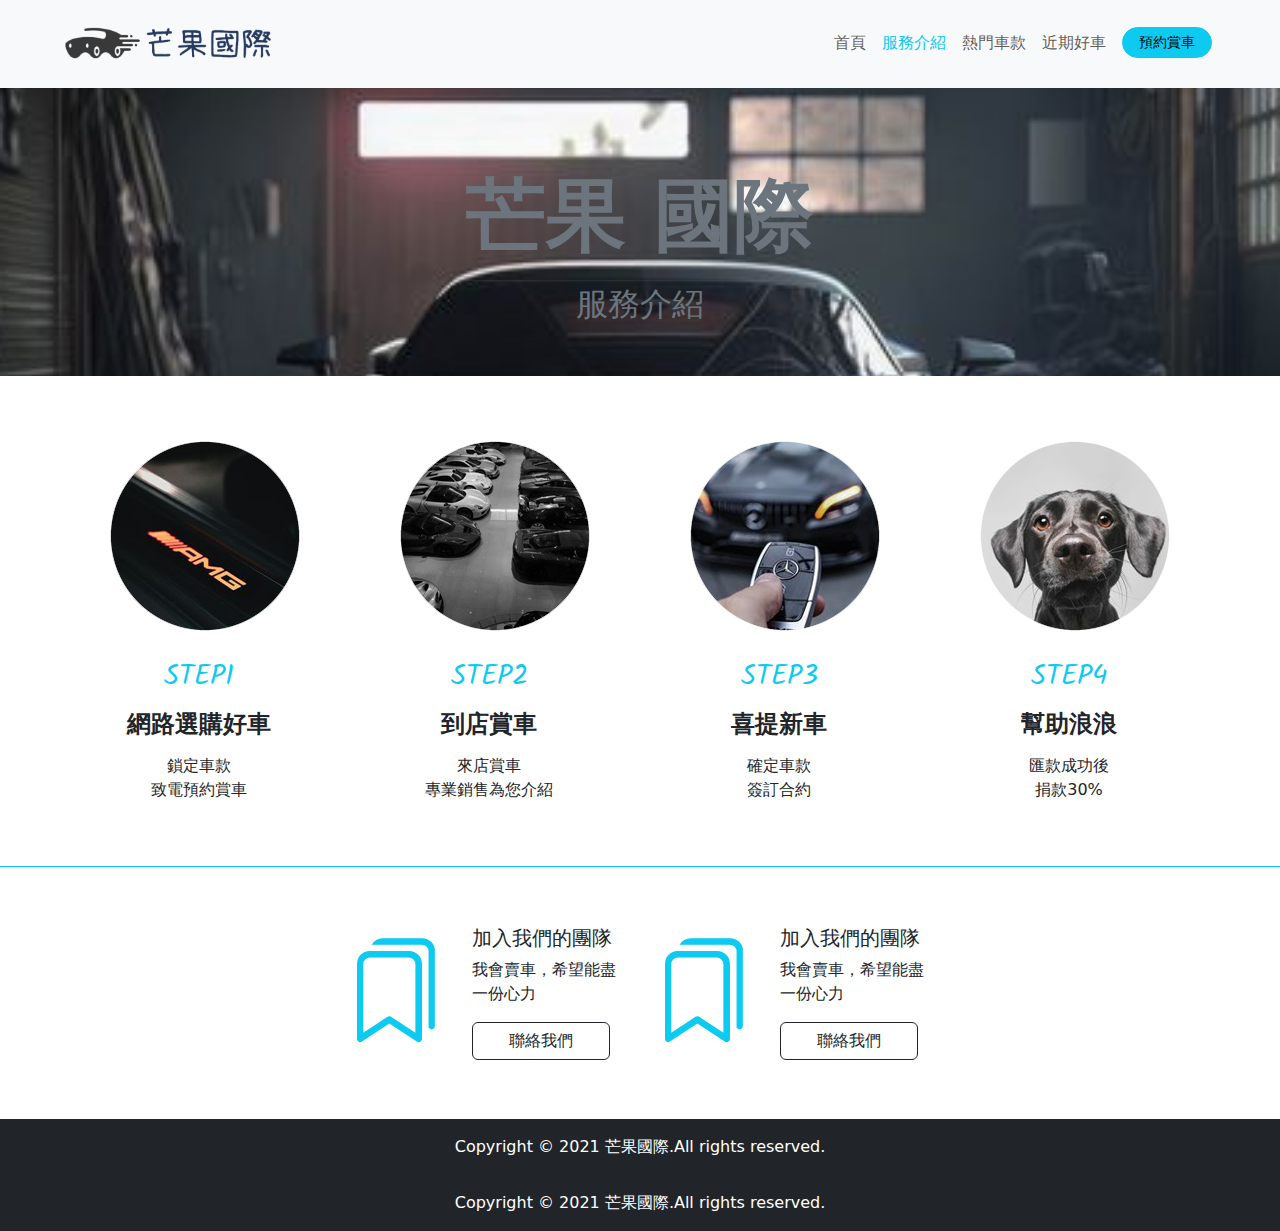
==== page2.html @ c8f343ec "git init" ====
<!DOCTYPE html>
<html lang="en">
<head>
    <meta charset="UTF-8">
    <meta name="viewport" content="width=device-width, initial-scale=1.0">
    <title>Document</title>
    <link rel="stylesheet" href="./stylesheet/all.css">
    <link rel="stylesheet" href="https://cdn.jsdelivr.net/npm/bootstrap-icons@1.10.5/font/bootstrap-icons.css">
    <link rel="preconnect" href="https://fonts.googleapis.com">
    <link rel="preconnect" href="https://fonts.gstatic.com" crossorigin>
    <link href="https://fonts.googleapis.com/css2?family=Noto+Sans:wght@400;700&display=swap" rel="stylesheet">
    <link rel="preconnect" href="https://fonts.googleapis.com">
    <link rel="preconnect" href="https://fonts.gstatic.com" crossorigin>
    <link href="https://fonts.googleapis.com/css2?family=Kalam:wght@700&display=swap" rel="stylesheet">
    <style>
        .bg-attachment-fixed{

            background-attachment: fixed;
        }
        /* 老師這個我有放進helpers/utilities裡但是沒辦法執行所以我先放這裡再請老師幫我檢查看看 */
        
    </style>
</head>
<body>
    <section class="sticky-top">
        <nav class="navbar navbar-expand-lg navbar-light bg-light p-0">
            <div class="container-fluid d-flex flex-nowrap px-lg-6 px-1">
                <a class="navbar-brand py-4" href="#">
                    <img src="./car-img/logo.png" alt="芒果國際" style="height: 40px;">
                </a>
                <div>
                    <button class="navbar-toggler" type="button" data-bs-toggle="collapse" data-bs-target="#navbarSupportedContent" aria-controls="navbarSupportedContent" aria-expanded="false" aria-label="Toggle navigation">
                        <span class="navbar-toggler-icon"></span>
                    </button>
                    <div class="collapse navbar-collapse" id="navbarSupportedContent">
                        <ul class="navbar-nav me-auto mb-2 mb-lg-0">
                            <li class="nav-item">
                                <a class="nav-link" aria-current="page" href="/">首頁</a>
                            </li>
                            <li class="nav-item">
                                <a class="nav-link text-info" href="/">服務介紹</a>
                            </li>
                            <li class="nav-item">
                                <a class="nav-link" href="/">熱門車款</a>
                            </li>
                            <li class="nav-item">
                                <a class="nav-link" href="/">近期好車</a>
                            </li>
                            <li class="nav-item">
                                <a class="nav-link pt-1" href="/">
                                    <button class="btn btn-info rounded-pill btn-sm px-3">預約賞車</button>
                                </a>
                            </li>
                        </ul>
                    </div>
                </div>
            </div>
        </nav>
    </section>
    <!-- <header class="position-relative">
        <div class="bg-img-size-2 text-white bg-attachment-fixed position-absolute" style="top: 0px; right: 0; bottom: 0; left: 0; background-image: url(./car-img/pag2/pg2Car.jpg); height: 288px;"></div>
        <div class="position-absolute top-50 start-50 translate-middle text-center"> 
            <p class="display-1 fw-bold">大 帥哥</p>
            <hr class="mb-1 mx-n3">
            <p class="h2">hex Big</p>
            <p class="h2">man</p>
        </div>
    </header> -->
    <header class="min-vh-2-40 position-relative">
        <div class="position-absolute bg-attachment-fixed bg-img-size-2 mb-2" style="top: 0; right: 0; bottom: 0; left: 0; background-image: url(./car-img/pag2/pg2Car.jpg); height: 288px;"></div>
        <div class="position-absolute top-50 start-50 translate-middle text-center text-secondary"> 
            <p class="display-1 fw-bold">芒果 國際</p>
            <hr class="mb-1 mx-n3">
            <p class="h2">服務介紹</p>
        </div>
    </header>
    <section>
        <div class="mt-4 mb-5">
            <div class="row px-6 m-0 row-cols-lg-4 row-cols-1">
                <div class="col">
                    <div class="row row-cols-lg-1 row-cols-2">
                        <div class="col-3 d-flex justify-content-center">
                            <img class="pb-4" src="./car-img/pag2/buy-car1.png" alt="網路選購好車">
                        </div>
                        <div class="col d-flex flex-column justify-content-center ps-lg-0 ps-5">
                            <h3 class="kalma  text-info pb-2 text-lg-center text-start">STEP1</h3>
                            <h4 class="fw-bold pb-2 text-lg-center text-start">網路選購好車</h4>
                            <p class="text-lg-center text-start">鎖定車款<br>致電預約賞車</p>
                        </div>
                    </div>
                </div>
                <div class="col">
                    <div class="row row-cols-lg-1 row-cols-2">
                        <div class="col-3 d-flex justify-content-center">
                            <img class="pb-4" src="./car-img/pag2/buy-car2.png" alt="到店賞車">
                        </div>
                        <div class="col d-flex flex-column justify-content-center ps-lg-0 ps-5">
                            <h3 class="kalma  text-info pb-2 text-lg-center text-start">STEP2</h3>
                            <h4 class="fw-bold pb-2 text-lg-center text-start">到店賞車</h4>
                            <p class="text-lg-center text-start">來店賞車<br>專業銷售為您介紹</p>
                        </div>
                    </div>
                </div>
                <div class="col">
                    <div class="row row-cols-lg-1 row-cols-2">
                        <div class="col-3 d-flex justify-content-center">
                            <img class="pb-4" src="./car-img/pag2/buy-car3.png" alt="喜提新車">
                        </div>
                        <div class="col d-flex flex-column justify-content-center ps-lg-0 ps-5">
                            <h3 class="kalma  text-info pb-2 text-lg-center text-start">STEP3</h3>
                            <h4 class="fw-bold pb-2 text-lg-center text-start">喜提新車</h4>
                            <p class="text-lg-center text-start">確定車款<br>簽訂合約</p>
                        </div>
                    </div>
                </div>
                <div class="col">
                    <div class="row row-cols-lg-1 row-cols-2">
                        <div class="col-3 d-flex justify-content-center">
                            <img class="pb-4" src="./car-img/pag2/buy-car4.png" alt="幫助浪浪">
                        </div>
                        <div class="col d-flex flex-column justify-content-center ps-lg-0 ps-5">
                            <h3 class="kalma  text-info pb-2 text-lg-center text-start">STEP4</h3>
                            <h4 class="fw-bold pb-2 text-lg-center text-start">幫助浪浪</h4>
                            <p class="text-lg-center text-start">匯款成功後<br>捐款30%</p>
                        </div>
                    </div>
                </div>
            </div>
        </div>
    </section>
    <section class="border-top border-info">
        <div class="row d-flex justify-content-center pt-5 m-0 row-cols-lg-2 row-cols-1">
            <div class="col-8">
                <div class="row m-0">
                    <div class="col d-flex justify-content-center mb-5">
                        <i class="bi bi-bookmarks fs-s-104 text-info"></i>
                        <div class="ps-4 d-flex flex-column justify-content-center">
                            <h5>加入我們的團隊</h5>
                            <P>我會賣車，希望能盡一份心力</P>
                            <a href="/">
                                <button class="btn btn-outline-dark"><p class="m-0 px-4">聯絡我們</p></button>
                            </a>
                        </div>
                    </div>
                    <div class="col d-flex justify-content-center mb-5">
                        <i class="bi bi-bookmarks fs-s-104 text-info"></i>
                        <div class="ps-4 d-flex flex-column justify-content-center">
                            <h5>加入我們的團隊</h5>
                            <P>我會賣車，希望能盡一份心力</P>
                            <a href="/">
                                <button class="btn btn-outline-dark"><p class="m-0 px-4">聯絡我們</p></button>
                            </a>
                        </div>
                    </div>
                </div>
            </div>
        </div>
    </section>
    <footer class="bg-dark text-white text-center py-3">
        Copyright © 2021 芒果國際.All rights reserved.
    </footer>
    <footer class="bg-dark text-white text-center py-3">
        Copyright © 2021 芒果國際.All rights reserved.
    </footer>
    <script src="https://cdn.jsdelivr.net/npm/bootstrap@5.0.0/dist/js/bootstrap.bundle.min.js" integrity="sha384-p34f1UUtsS3wqzfto5wAAmdvj+osOnFyQFpp4Ua3gs/ZVWx6oOypYoCJhGGScy+8" crossorigin="anonymous"></script>
</body>
</html>
---- stylesheet/all.css ----
@charset "UTF-8";
.bg-img-size {
  background-position: center center;
  background-size: cover;
}

.bg-img-size-2 {
  background-position: center bottom;
  background-size: cover;
}

.bg-img-size-3 {
  width: 200px;
}

.garage-size {
  height: 100%;
  width: 100%;
  -o-object-fit: cover;
     object-fit: cover;
}

.car-model {
  position: center center;
  -o-object-fit: cover;
     object-fit: cover;
  height: 166px;
  width: 100%;
}
@media (min-width: 992px) {
  .car-model {
    height: 312px;
  }
}

.car-model2 {
  position: center center;
  -o-object-fit: cover;
     object-fit: cover;
  height: 166px;
  width: 100%;
}
@media (min-width: 992px) {
  .car-model2 {
    height: 539px;
  }
}

.pic-car-img img {
  position: center center;
  -o-object-fit: cover;
     object-fit: cover;
  height: 424px;
  width: 100%;
  transition: opacity 0.8s ease;
  opacity: 1;
}
.pic-car-img:hover img {
  opacity: 0;
}
.pic-car-img:hover::after {
  content: "";
  position: absolute;
  top: 0;
  left: 0;
  height: 424px;
  width: 100%;
  -o-object-fit: cover;
     object-fit: cover;
  background-repeat: no-repeat;
  background-position: center center;
  background-size: cover;
  background-image: url("/car-img/gt43.jpg");
  border-radius: 16px 16px 0 0;
  opacity: 0;
  transition: opacity 0.3s ease;
}
.pic-car-img:hover::after {
  opacity: 1;
}

.img-opacity img {
  position: center center;
  -o-object-fit: cover;
     object-fit: cover;
  height: 424px;
  width: 100%;
  transition: opacity 0.3s ease;
  opacity: 1;
  position: absolute;
}
.img-opacity:hover img {
  opacity: 0;
}
.img-opacity:hover button {
  color: #0dcaf0;
}

.car-bg-img {
  background-position: center center;
  background-size: cover;
  height: 424px;
  width: 100%;
  border-radius: 16px 16px 0 0;
}

.show-card-detail .c1 {
  transition: opacity 0.3s ease;
  opacity: 0;
}
.show-card-detail .c1:hover {
  opacity: 1;
}

.hover-shadow-lg {
  box-shadow: 0 4px 6px rgba(0, 0, 0, 0.1), 0 0.1px 1px rgba(0, 0, 0, 0.1);
}
.hover-shadow-lg:hover {
  box-shadow: 0 4px 6px rgba(0, 0, 0, 0.1), 0 20px 20px rgba(0, 0, 0, 0.1);
}

@media (min-width: 1440px) {
  .title {
    font-size: 1.25rem;
  }
}
.ds-hover-father .ds-hover {
  margin-left: 0;
  transition: margin-left 0.25s ease;
}
.ds-hover-father:hover .ds-hover {
  color: #0dcaf0;
}
@media (min-width: 992px) {
  .ds-hover-father:hover .ds-hover {
    margin-left: 16px;
  }
}

.ds-dash-father .ds-dash {
  opacity: 0;
  transition: opacity 0.8s ease;
}
@media (min-width: 992px) {
  .ds-dash-father:hover .ds-dash {
    opacity: 1;
  }
}

.deco-line {
  position: relative;
}
.deco-line::after {
  content: "";
  position: absolute;
  top: 0;
  left: 50%;
  transform: translateX(-50%);
  bottom: 0;
  right: 0;
  height: 3px;
  width: 95%;
  background-color: #0dcaf0;
}

body {
  font-family: "Noto Sans", sans-serif;
}

.kalma {
  font-family: "Kalam", cursive;
}

.gradient {
  background-image: linear-gradient(180deg, rgba(255, 255, 255, 0.3), rgba(0, 0, 0, 0.8));
}

/*!
 * Bootstrap  v5.3.0 (https://getbootstrap.com/)
 * Copyright 2011-2023 The Bootstrap Authors
 * Licensed under MIT (https://github.com/twbs/bootstrap/blob/main/LICENSE)
 */
:root,
[data-bs-theme=light] {
  --bs-blue: #0d6efd;
  --bs-indigo: #6610f2;
  --bs-purple: #6f42c1;
  --bs-pink: #d63384;
  --bs-red: #dc3545;
  --bs-orange: #fd7e14;
  --bs-yellow: #ffc107;
  --bs-green: #198754;
  --bs-teal: #20c997;
  --bs-cyan: #0dcaf0;
  --bs-black: #000;
  --bs-white: #fff;
  --bs-gray: #6c757d;
  --bs-gray-dark: #343a40;
  --bs-gray-100: #f8f9fa;
  --bs-gray-200: #e9ecef;
  --bs-gray-300: #dee2e6;
  --bs-gray-400: #ced4da;
  --bs-gray-500: #adb5bd;
  --bs-gray-600: #6c757d;
  --bs-gray-700: #495057;
  --bs-gray-800: #343a40;
  --bs-gray-900: #212529;
  --bs-primary: #0d6efd;
  --bs-secondary: #6c757d;
  --bs-success: #198754;
  --bs-info: #0dcaf0;
  --bs-warning: #ffc107;
  --bs-danger: #dc3545;
  --bs-light: #f8f9fa;
  --bs-dark: #212529;
  --bs-primary-rgb: 13, 110, 253;
  --bs-secondary-rgb: 108, 117, 125;
  --bs-success-rgb: 25, 135, 84;
  --bs-info-rgb: 13, 202, 240;
  --bs-warning-rgb: 255, 193, 7;
  --bs-danger-rgb: 220, 53, 69;
  --bs-light-rgb: 248, 249, 250;
  --bs-dark-rgb: 33, 37, 41;
  --bs-primary-text-emphasis: #052c65;
  --bs-secondary-text-emphasis: #2b2f32;
  --bs-success-text-emphasis: #0a3622;
  --bs-info-text-emphasis: #055160;
  --bs-warning-text-emphasis: #664d03;
  --bs-danger-text-emphasis: #58151c;
  --bs-light-text-emphasis: #495057;
  --bs-dark-text-emphasis: #495057;
  --bs-primary-bg-subtle: #cfe2ff;
  --bs-secondary-bg-subtle: #e2e3e5;
  --bs-success-bg-subtle: #d1e7dd;
  --bs-info-bg-subtle: #cff4fc;
  --bs-warning-bg-subtle: #fff3cd;
  --bs-danger-bg-subtle: #f8d7da;
  --bs-light-bg-subtle: #fcfcfd;
  --bs-dark-bg-subtle: #ced4da;
  --bs-primary-border-subtle: #9ec5fe;
  --bs-secondary-border-subtle: #c4c8cb;
  --bs-success-border-subtle: #a3cfbb;
  --bs-info-border-subtle: #9eeaf9;
  --bs-warning-border-subtle: #ffe69c;
  --bs-danger-border-subtle: #f1aeb5;
  --bs-light-border-subtle: #e9ecef;
  --bs-dark-border-subtle: #adb5bd;
  --bs-white-rgb: 255, 255, 255;
  --bs-black-rgb: 0, 0, 0;
  --bs-font-sans-serif: system-ui, -apple-system, "Segoe UI", Roboto, "Helvetica Neue", "Noto Sans", "Liberation Sans", Arial, sans-serif, "Apple Color Emoji", "Segoe UI Emoji", "Segoe UI Symbol", "Noto Color Emoji";
  --bs-font-monospace: SFMono-Regular, Menlo, Monaco, Consolas, "Liberation Mono", "Courier New", monospace;
  --bs-gradient: linear-gradient(180deg, rgba(255, 255, 255, 0.15), rgba(255, 255, 255, 0));
  --bs-body-font-family: var(--bs-font-sans-serif);
  --bs-body-font-size: 1rem;
  --bs-body-font-weight: 400;
  --bs-body-line-height: 1.5;
  --bs-body-color: #212529;
  --bs-body-color-rgb: 33, 37, 41;
  --bs-body-bg: #fff;
  --bs-body-bg-rgb: 255, 255, 255;
  --bs-emphasis-color: #000;
  --bs-emphasis-color-rgb: 0, 0, 0;
  --bs-secondary-color: rgba(33, 37, 41, 0.75);
  --bs-secondary-color-rgb: 33, 37, 41;
  --bs-secondary-bg: #e9ecef;
  --bs-secondary-bg-rgb: 233, 236, 239;
  --bs-tertiary-color: rgba(33, 37, 41, 0.5);
  --bs-tertiary-color-rgb: 33, 37, 41;
  --bs-tertiary-bg: #f8f9fa;
  --bs-tertiary-bg-rgb: 248, 249, 250;
  --bs-heading-color: inherit;
  --bs-link-color: #0d6efd;
  --bs-link-color-rgb: 13, 110, 253;
  --bs-link-decoration: underline;
  --bs-link-hover-color: #0a58ca;
  --bs-link-hover-color-rgb: 10, 88, 202;
  --bs-code-color: #d63384;
  --bs-highlight-bg: #fff3cd;
  --bs-border-width: 1px;
  --bs-border-style: solid;
  --bs-border-color: #dee2e6;
  --bs-border-color-translucent: rgba(0, 0, 0, 0.175);
  --bs-border-radius: 0.375rem;
  --bs-border-radius-sm: 0.25rem;
  --bs-border-radius-lg: 0.5rem;
  --bs-border-radius-xl: 1rem;
  --bs-border-radius-xxl: 2rem;
  --bs-border-radius-2xl: var(--bs-border-radius-xxl);
  --bs-border-radius-pill: 50rem;
  --bs-box-shadow: 0 0.5rem 1rem rgba(0, 0, 0, 0.15);
  --bs-box-shadow-sm: 0 0.125rem 0.25rem rgba(0, 0, 0, 0.075);
  --bs-box-shadow-lg: 0 1rem 3rem rgba(0, 0, 0, 0.175);
  --bs-box-shadow-inset: inset 0 1px 2px rgba(0, 0, 0, 0.075);
  --bs-focus-ring-width: 0.25rem;
  --bs-focus-ring-opacity: 0.25;
  --bs-focus-ring-color: rgba(13, 110, 253, 0.25);
  --bs-form-valid-color: #198754;
  --bs-form-valid-border-color: #198754;
  --bs-form-invalid-color: #dc3545;
  --bs-form-invalid-border-color: #dc3545;
}

[data-bs-theme=dark] {
  color-scheme: dark;
  --bs-body-color: #adb5bd;
  --bs-body-color-rgb: 173, 181, 189;
  --bs-body-bg: #212529;
  --bs-body-bg-rgb: 33, 37, 41;
  --bs-emphasis-color: #fff;
  --bs-emphasis-color-rgb: 255, 255, 255;
  --bs-secondary-color: rgba(173, 181, 189, 0.75);
  --bs-secondary-color-rgb: 173, 181, 189;
  --bs-secondary-bg: #343a40;
  --bs-secondary-bg-rgb: 52, 58, 64;
  --bs-tertiary-color: rgba(173, 181, 189, 0.5);
  --bs-tertiary-color-rgb: 173, 181, 189;
  --bs-tertiary-bg: #2b3035;
  --bs-tertiary-bg-rgb: 43, 48, 53;
  --bs-primary-text-emphasis: #6ea8fe;
  --bs-secondary-text-emphasis: #a7acb1;
  --bs-success-text-emphasis: #75b798;
  --bs-info-text-emphasis: #6edff6;
  --bs-warning-text-emphasis: #ffda6a;
  --bs-danger-text-emphasis: #ea868f;
  --bs-light-text-emphasis: #f8f9fa;
  --bs-dark-text-emphasis: #dee2e6;
  --bs-primary-bg-subtle: #031633;
  --bs-secondary-bg-subtle: #161719;
  --bs-success-bg-subtle: #051b11;
  --bs-info-bg-subtle: #032830;
  --bs-warning-bg-subtle: #332701;
  --bs-danger-bg-subtle: #2c0b0e;
  --bs-light-bg-subtle: #343a40;
  --bs-dark-bg-subtle: #1a1d20;
  --bs-primary-border-subtle: #084298;
  --bs-secondary-border-subtle: #41464b;
  --bs-success-border-subtle: #0f5132;
  --bs-info-border-subtle: #087990;
  --bs-warning-border-subtle: #997404;
  --bs-danger-border-subtle: #842029;
  --bs-light-border-subtle: #495057;
  --bs-dark-border-subtle: #343a40;
  --bs-heading-color: inherit;
  --bs-link-color: #6ea8fe;
  --bs-link-hover-color: #8bb9fe;
  --bs-link-color-rgb: 110, 168, 254;
  --bs-link-hover-color-rgb: 139, 185, 254;
  --bs-code-color: #e685b5;
  --bs-border-color: #495057;
  --bs-border-color-translucent: rgba(255, 255, 255, 0.15);
  --bs-form-valid-color: #75b798;
  --bs-form-valid-border-color: #75b798;
  --bs-form-invalid-color: #ea868f;
  --bs-form-invalid-border-color: #ea868f;
}

*,
*::before,
*::after {
  box-sizing: border-box;
}

@media (prefers-reduced-motion: no-preference) {
  :root {
    scroll-behavior: smooth;
  }
}

body {
  margin: 0;
  font-family: var(--bs-body-font-family);
  font-size: var(--bs-body-font-size);
  font-weight: var(--bs-body-font-weight);
  line-height: var(--bs-body-line-height);
  color: var(--bs-body-color);
  text-align: var(--bs-body-text-align);
  background-color: var(--bs-body-bg);
  -webkit-text-size-adjust: 100%;
  -webkit-tap-highlight-color: rgba(0, 0, 0, 0);
}

hr {
  margin: 1rem 0;
  color: inherit;
  border: 0;
  border-top: var(--bs-border-width) solid;
  opacity: 0.25;
}

h6, .h6, h5, .h5, h4, .h4, h3, .h3, h2, .h2, h1, .h1 {
  margin-top: 0;
  margin-bottom: 0.5rem;
  font-weight: 500;
  line-height: 1.2;
  color: var(--bs-heading-color);
}

h1, .h1 {
  font-size: calc(1.375rem + 1.5vw);
}
@media (min-width: 1200px) {
  h1, .h1 {
    font-size: 2.5rem;
  }
}

h2, .h2 {
  font-size: calc(1.325rem + 0.9vw);
}
@media (min-width: 1200px) {
  h2, .h2 {
    font-size: 2rem;
  }
}

h3, .h3 {
  font-size: calc(1.3rem + 0.6vw);
}
@media (min-width: 1200px) {
  h3, .h3 {
    font-size: 1.75rem;
  }
}

h4, .h4 {
  font-size: calc(1.275rem + 0.3vw);
}
@media (min-width: 1200px) {
  h4, .h4 {
    font-size: 1.5rem;
  }
}

h5, .h5 {
  font-size: 1.25rem;
}

h6, .h6 {
  font-size: 1rem;
}

p {
  margin-top: 0;
  margin-bottom: 1rem;
}

abbr[title] {
  -webkit-text-decoration: underline dotted;
          text-decoration: underline dotted;
  cursor: help;
  -webkit-text-decoration-skip-ink: none;
          text-decoration-skip-ink: none;
}

address {
  margin-bottom: 1rem;
  font-style: normal;
  line-height: inherit;
}

ol,
ul {
  padding-left: 2rem;
}

ol,
ul,
dl {
  margin-top: 0;
  margin-bottom: 1rem;
}

ol ol,
ul ul,
ol ul,
ul ol {
  margin-bottom: 0;
}

dt {
  font-weight: 700;
}

dd {
  margin-bottom: 0.5rem;
  margin-left: 0;
}

blockquote {
  margin: 0 0 1rem;
}

b,
strong {
  font-weight: bolder;
}

small, .small {
  font-size: 0.875em;
}

mark, .mark {
  padding: 0.1875em;
  background-color: var(--bs-highlight-bg);
}

sub,
sup {
  position: relative;
  font-size: 0.75em;
  line-height: 0;
  vertical-align: baseline;
}

sub {
  bottom: -0.25em;
}

sup {
  top: -0.5em;
}

a {
  color: rgba(var(--bs-link-color-rgb), var(--bs-link-opacity, 1));
  text-decoration: underline;
}
a:hover {
  --bs-link-color-rgb: var(--bs-link-hover-color-rgb);
}

a:not([href]):not([class]), a:not([href]):not([class]):hover {
  color: inherit;
  text-decoration: none;
}

pre,
code,
kbd,
samp {
  font-family: var(--bs-font-monospace);
  font-size: 1em;
}

pre {
  display: block;
  margin-top: 0;
  margin-bottom: 1rem;
  overflow: auto;
  font-size: 0.875em;
}
pre code {
  font-size: inherit;
  color: inherit;
  word-break: normal;
}

code {
  font-size: 0.875em;
  color: var(--bs-code-color);
  word-wrap: break-word;
}
a > code {
  color: inherit;
}

kbd {
  padding: 0.1875rem 0.375rem;
  font-size: 0.875em;
  color: var(--bs-body-bg);
  background-color: var(--bs-body-color);
  border-radius: 0.25rem;
}
kbd kbd {
  padding: 0;
  font-size: 1em;
}

figure {
  margin: 0 0 1rem;
}

img,
svg {
  vertical-align: middle;
}

table {
  caption-side: bottom;
  border-collapse: collapse;
}

caption {
  padding-top: 0.5rem;
  padding-bottom: 0.5rem;
  color: var(--bs-secondary-color);
  text-align: left;
}

th {
  text-align: inherit;
  text-align: -webkit-match-parent;
}

thead,
tbody,
tfoot,
tr,
td,
th {
  border-color: inherit;
  border-style: solid;
  border-width: 0;
}

label {
  display: inline-block;
}

button {
  border-radius: 0;
}

button:focus:not(:focus-visible) {
  outline: 0;
}

input,
button,
select,
optgroup,
textarea {
  margin: 0;
  font-family: inherit;
  font-size: inherit;
  line-height: inherit;
}

button,
select {
  text-transform: none;
}

[role=button] {
  cursor: pointer;
}

select {
  word-wrap: normal;
}
select:disabled {
  opacity: 1;
}

[list]:not([type=date]):not([type=datetime-local]):not([type=month]):not([type=week]):not([type=time])::-webkit-calendar-picker-indicator {
  display: none !important;
}

button,
[type=button],
[type=reset],
[type=submit] {
  -webkit-appearance: button;
}
button:not(:disabled),
[type=button]:not(:disabled),
[type=reset]:not(:disabled),
[type=submit]:not(:disabled) {
  cursor: pointer;
}

::-moz-focus-inner {
  padding: 0;
  border-style: none;
}

textarea {
  resize: vertical;
}

fieldset {
  min-width: 0;
  padding: 0;
  margin: 0;
  border: 0;
}

legend {
  float: left;
  width: 100%;
  padding: 0;
  margin-bottom: 0.5rem;
  font-size: calc(1.275rem + 0.3vw);
  line-height: inherit;
}
@media (min-width: 1200px) {
  legend {
    font-size: 1.5rem;
  }
}
legend + * {
  clear: left;
}

::-webkit-datetime-edit-fields-wrapper,
::-webkit-datetime-edit-text,
::-webkit-datetime-edit-minute,
::-webkit-datetime-edit-hour-field,
::-webkit-datetime-edit-day-field,
::-webkit-datetime-edit-month-field,
::-webkit-datetime-edit-year-field {
  padding: 0;
}

::-webkit-inner-spin-button {
  height: auto;
}

[type=search] {
  outline-offset: -2px;
  -webkit-appearance: textfield;
}

/* rtl:raw:
[type="tel"],
[type="url"],
[type="email"],
[type="number"] {
  direction: ltr;
}
*/
::-webkit-search-decoration {
  -webkit-appearance: none;
}

::-webkit-color-swatch-wrapper {
  padding: 0;
}

::file-selector-button {
  font: inherit;
  -webkit-appearance: button;
}

output {
  display: inline-block;
}

iframe {
  border: 0;
}

summary {
  display: list-item;
  cursor: pointer;
}

progress {
  vertical-align: baseline;
}

[hidden] {
  display: none !important;
}

.lead {
  font-size: 1.25rem;
  font-weight: 300;
}

.display-1 {
  font-size: calc(1.625rem + 4.5vw);
  font-weight: 300;
  line-height: 1.2;
}
@media (min-width: 1200px) {
  .display-1 {
    font-size: 5rem;
  }
}

.display-2 {
  font-size: calc(1.575rem + 3.9vw);
  font-weight: 300;
  line-height: 1.2;
}
@media (min-width: 1200px) {
  .display-2 {
    font-size: 4.5rem;
  }
}

.display-3 {
  font-size: calc(1.525rem + 3.3vw);
  font-weight: 300;
  line-height: 1.2;
}
@media (min-width: 1200px) {
  .display-3 {
    font-size: 4rem;
  }
}

.display-4 {
  font-size: calc(1.475rem + 2.7vw);
  font-weight: 300;
  line-height: 1.2;
}
@media (min-width: 1200px) {
  .display-4 {
    font-size: 3.5rem;
  }
}

.display-5 {
  font-size: calc(1.425rem + 2.1vw);
  font-weight: 300;
  line-height: 1.2;
}
@media (min-width: 1200px) {
  .display-5 {
    font-size: 3rem;
  }
}

.display-6 {
  font-size: calc(1.375rem + 1.5vw);
  font-weight: 300;
  line-height: 1.2;
}
@media (min-width: 1200px) {
  .display-6 {
    font-size: 2.5rem;
  }
}

.list-unstyled {
  padding-left: 0;
  list-style: none;
}

.list-inline {
  padding-left: 0;
  list-style: none;
}

.list-inline-item {
  display: inline-block;
}
.list-inline-item:not(:last-child) {
  margin-right: 0.5rem;
}

.initialism {
  font-size: 0.875em;
  text-transform: uppercase;
}

.blockquote {
  margin-bottom: 1rem;
  font-size: 1.25rem;
}
.blockquote > :last-child {
  margin-bottom: 0;
}

.blockquote-footer {
  margin-top: -1rem;
  margin-bottom: 1rem;
  font-size: 0.875em;
  color: #6c757d;
}
.blockquote-footer::before {
  content: "— ";
}

.img-fluid {
  max-width: 100%;
  height: auto;
}

.img-thumbnail {
  padding: 0.25rem;
  background-color: var(--bs-body-bg);
  border: var(--bs-border-width) solid var(--bs-border-color);
  border-radius: var(--bs-border-radius);
  max-width: 100%;
  height: auto;
}

.figure {
  display: inline-block;
}

.figure-img {
  margin-bottom: 0.5rem;
  line-height: 1;
}

.figure-caption {
  font-size: 0.875em;
  color: var(--bs-secondary-color);
}

.container,
.container-fluid,
.container-xxl,
.container-xl,
.container-lg,
.container-md,
.container-sm {
  --bs-gutter-x: 1.5rem;
  --bs-gutter-y: 0;
  width: 100%;
  padding-right: calc(var(--bs-gutter-x) * 0.5);
  padding-left: calc(var(--bs-gutter-x) * 0.5);
  margin-right: auto;
  margin-left: auto;
}

@media (min-width: 576px) {
  .container-sm, .container {
    max-width: 540px;
  }
}
@media (min-width: 768px) {
  .container-md, .container-sm, .container {
    max-width: 720px;
  }
}
@media (min-width: 992px) {
  .container-lg, .container-md, .container-sm, .container {
    max-width: 960px;
  }
}
@media (min-width: 1200px) {
  .container-xl, .container-lg, .container-md, .container-sm, .container {
    max-width: 1140px;
  }
}
@media (min-width: 1400px) {
  .container-xxl, .container-xl, .container-lg, .container-md, .container-sm, .container {
    max-width: 1320px;
  }
}
:root {
  --bs-breakpoint-xs: 0;
  --bs-breakpoint-sm: 576px;
  --bs-breakpoint-md: 768px;
  --bs-breakpoint-lg: 992px;
  --bs-breakpoint-xl: 1200px;
  --bs-breakpoint-xxl: 1400px;
}

.row {
  --bs-gutter-x: 1.5rem;
  --bs-gutter-y: 0;
  display: flex;
  flex-wrap: wrap;
  margin-top: calc(-1 * var(--bs-gutter-y));
  margin-right: calc(-0.5 * var(--bs-gutter-x));
  margin-left: calc(-0.5 * var(--bs-gutter-x));
}
.row > * {
  flex-shrink: 0;
  width: 100%;
  max-width: 100%;
  padding-right: calc(var(--bs-gutter-x) * 0.5);
  padding-left: calc(var(--bs-gutter-x) * 0.5);
  margin-top: var(--bs-gutter-y);
}

.col {
  flex: 1 0 0%;
}

.row-cols-auto > * {
  flex: 0 0 auto;
  width: auto;
}

.row-cols-1 > * {
  flex: 0 0 auto;
  width: 100%;
}

.row-cols-2 > * {
  flex: 0 0 auto;
  width: 50%;
}

.row-cols-3 > * {
  flex: 0 0 auto;
  width: 33.3333333333%;
}

.row-cols-4 > * {
  flex: 0 0 auto;
  width: 25%;
}

.row-cols-5 > * {
  flex: 0 0 auto;
  width: 20%;
}

.row-cols-6 > * {
  flex: 0 0 auto;
  width: 16.6666666667%;
}

.col-auto {
  flex: 0 0 auto;
  width: auto;
}

.col-1 {
  flex: 0 0 auto;
  width: 8.33333333%;
}

.col-2 {
  flex: 0 0 auto;
  width: 16.66666667%;
}

.col-3 {
  flex: 0 0 auto;
  width: 25%;
}

.col-4 {
  flex: 0 0 auto;
  width: 33.33333333%;
}

.col-5 {
  flex: 0 0 auto;
  width: 41.66666667%;
}

.col-6 {
  flex: 0 0 auto;
  width: 50%;
}

.col-7 {
  flex: 0 0 auto;
  width: 58.33333333%;
}

.col-8 {
  flex: 0 0 auto;
  width: 66.66666667%;
}

.col-9 {
  flex: 0 0 auto;
  width: 75%;
}

.col-10 {
  flex: 0 0 auto;
  width: 83.33333333%;
}

.col-11 {
  flex: 0 0 auto;
  width: 91.66666667%;
}

.col-12 {
  flex: 0 0 auto;
  width: 100%;
}

.offset-1 {
  margin-left: 8.33333333%;
}

.offset-2 {
  margin-left: 16.66666667%;
}

.offset-3 {
  margin-left: 25%;
}

.offset-4 {
  margin-left: 33.33333333%;
}

.offset-5 {
  margin-left: 41.66666667%;
}

.offset-6 {
  margin-left: 50%;
}

.offset-7 {
  margin-left: 58.33333333%;
}

.offset-8 {
  margin-left: 66.66666667%;
}

.offset-9 {
  margin-left: 75%;
}

.offset-10 {
  margin-left: 83.33333333%;
}

.offset-11 {
  margin-left: 91.66666667%;
}

.g-0,
.gx-0 {
  --bs-gutter-x: 0;
}

.g-0,
.gy-0 {
  --bs-gutter-y: 0;
}

.g-1,
.gx-1 {
  --bs-gutter-x: 0.25rem;
}

.g-1,
.gy-1 {
  --bs-gutter-y: 0.25rem;
}

.g-2,
.gx-2 {
  --bs-gutter-x: 0.5rem;
}

.g-2,
.gy-2 {
  --bs-gutter-y: 0.5rem;
}

.g-3,
.gx-3 {
  --bs-gutter-x: 1rem;
}

.g-3,
.gy-3 {
  --bs-gutter-y: 1rem;
}

.g-4,
.gx-4 {
  --bs-gutter-x: 1.5rem;
}

.g-4,
.gy-4 {
  --bs-gutter-y: 1.5rem;
}

.g-5,
.gx-5 {
  --bs-gutter-x: 3rem;
}

.g-5,
.gy-5 {
  --bs-gutter-y: 3rem;
}

.g-6,
.gx-6 {
  --bs-gutter-x: 3.75rem;
}

.g-6,
.gy-6 {
  --bs-gutter-y: 3.75rem;
}

@media (min-width: 576px) {
  .col-sm {
    flex: 1 0 0%;
  }
  .row-cols-sm-auto > * {
    flex: 0 0 auto;
    width: auto;
  }
  .row-cols-sm-1 > * {
    flex: 0 0 auto;
    width: 100%;
  }
  .row-cols-sm-2 > * {
    flex: 0 0 auto;
    width: 50%;
  }
  .row-cols-sm-3 > * {
    flex: 0 0 auto;
    width: 33.3333333333%;
  }
  .row-cols-sm-4 > * {
    flex: 0 0 auto;
    width: 25%;
  }
  .row-cols-sm-5 > * {
    flex: 0 0 auto;
    width: 20%;
  }
  .row-cols-sm-6 > * {
    flex: 0 0 auto;
    width: 16.6666666667%;
  }
  .col-sm-auto {
    flex: 0 0 auto;
    width: auto;
  }
  .col-sm-1 {
    flex: 0 0 auto;
    width: 8.33333333%;
  }
  .col-sm-2 {
    flex: 0 0 auto;
    width: 16.66666667%;
  }
  .col-sm-3 {
    flex: 0 0 auto;
    width: 25%;
  }
  .col-sm-4 {
    flex: 0 0 auto;
    width: 33.33333333%;
  }
  .col-sm-5 {
    flex: 0 0 auto;
    width: 41.66666667%;
  }
  .col-sm-6 {
    flex: 0 0 auto;
    width: 50%;
  }
  .col-sm-7 {
    flex: 0 0 auto;
    width: 58.33333333%;
  }
  .col-sm-8 {
    flex: 0 0 auto;
    width: 66.66666667%;
  }
  .col-sm-9 {
    flex: 0 0 auto;
    width: 75%;
  }
  .col-sm-10 {
    flex: 0 0 auto;
    width: 83.33333333%;
  }
  .col-sm-11 {
    flex: 0 0 auto;
    width: 91.66666667%;
  }
  .col-sm-12 {
    flex: 0 0 auto;
    width: 100%;
  }
  .offset-sm-0 {
    margin-left: 0;
  }
  .offset-sm-1 {
    margin-left: 8.33333333%;
  }
  .offset-sm-2 {
    margin-left: 16.66666667%;
  }
  .offset-sm-3 {
    margin-left: 25%;
  }
  .offset-sm-4 {
    margin-left: 33.33333333%;
  }
  .offset-sm-5 {
    margin-left: 41.66666667%;
  }
  .offset-sm-6 {
    margin-left: 50%;
  }
  .offset-sm-7 {
    margin-left: 58.33333333%;
  }
  .offset-sm-8 {
    margin-left: 66.66666667%;
  }
  .offset-sm-9 {
    margin-left: 75%;
  }
  .offset-sm-10 {
    margin-left: 83.33333333%;
  }
  .offset-sm-11 {
    margin-left: 91.66666667%;
  }
  .g-sm-0,
  .gx-sm-0 {
    --bs-gutter-x: 0;
  }
  .g-sm-0,
  .gy-sm-0 {
    --bs-gutter-y: 0;
  }
  .g-sm-1,
  .gx-sm-1 {
    --bs-gutter-x: 0.25rem;
  }
  .g-sm-1,
  .gy-sm-1 {
    --bs-gutter-y: 0.25rem;
  }
  .g-sm-2,
  .gx-sm-2 {
    --bs-gutter-x: 0.5rem;
  }
  .g-sm-2,
  .gy-sm-2 {
    --bs-gutter-y: 0.5rem;
  }
  .g-sm-3,
  .gx-sm-3 {
    --bs-gutter-x: 1rem;
  }
  .g-sm-3,
  .gy-sm-3 {
    --bs-gutter-y: 1rem;
  }
  .g-sm-4,
  .gx-sm-4 {
    --bs-gutter-x: 1.5rem;
  }
  .g-sm-4,
  .gy-sm-4 {
    --bs-gutter-y: 1.5rem;
  }
  .g-sm-5,
  .gx-sm-5 {
    --bs-gutter-x: 3rem;
  }
  .g-sm-5,
  .gy-sm-5 {
    --bs-gutter-y: 3rem;
  }
  .g-sm-6,
  .gx-sm-6 {
    --bs-gutter-x: 3.75rem;
  }
  .g-sm-6,
  .gy-sm-6 {
    --bs-gutter-y: 3.75rem;
  }
}
@media (min-width: 768px) {
  .col-md {
    flex: 1 0 0%;
  }
  .row-cols-md-auto > * {
    flex: 0 0 auto;
    width: auto;
  }
  .row-cols-md-1 > * {
    flex: 0 0 auto;
    width: 100%;
  }
  .row-cols-md-2 > * {
    flex: 0 0 auto;
    width: 50%;
  }
  .row-cols-md-3 > * {
    flex: 0 0 auto;
    width: 33.3333333333%;
  }
  .row-cols-md-4 > * {
    flex: 0 0 auto;
    width: 25%;
  }
  .row-cols-md-5 > * {
    flex: 0 0 auto;
    width: 20%;
  }
  .row-cols-md-6 > * {
    flex: 0 0 auto;
    width: 16.6666666667%;
  }
  .col-md-auto {
    flex: 0 0 auto;
    width: auto;
  }
  .col-md-1 {
    flex: 0 0 auto;
    width: 8.33333333%;
  }
  .col-md-2 {
    flex: 0 0 auto;
    width: 16.66666667%;
  }
  .col-md-3 {
    flex: 0 0 auto;
    width: 25%;
  }
  .col-md-4 {
    flex: 0 0 auto;
    width: 33.33333333%;
  }
  .col-md-5 {
    flex: 0 0 auto;
    width: 41.66666667%;
  }
  .col-md-6 {
    flex: 0 0 auto;
    width: 50%;
  }
  .col-md-7 {
    flex: 0 0 auto;
    width: 58.33333333%;
  }
  .col-md-8 {
    flex: 0 0 auto;
    width: 66.66666667%;
  }
  .col-md-9 {
    flex: 0 0 auto;
    width: 75%;
  }
  .col-md-10 {
    flex: 0 0 auto;
    width: 83.33333333%;
  }
  .col-md-11 {
    flex: 0 0 auto;
    width: 91.66666667%;
  }
  .col-md-12 {
    flex: 0 0 auto;
    width: 100%;
  }
  .offset-md-0 {
    margin-left: 0;
  }
  .offset-md-1 {
    margin-left: 8.33333333%;
  }
  .offset-md-2 {
    margin-left: 16.66666667%;
  }
  .offset-md-3 {
    margin-left: 25%;
  }
  .offset-md-4 {
    margin-left: 33.33333333%;
  }
  .offset-md-5 {
    margin-left: 41.66666667%;
  }
  .offset-md-6 {
    margin-left: 50%;
  }
  .offset-md-7 {
    margin-left: 58.33333333%;
  }
  .offset-md-8 {
    margin-left: 66.66666667%;
  }
  .offset-md-9 {
    margin-left: 75%;
  }
  .offset-md-10 {
    margin-left: 83.33333333%;
  }
  .offset-md-11 {
    margin-left: 91.66666667%;
  }
  .g-md-0,
  .gx-md-0 {
    --bs-gutter-x: 0;
  }
  .g-md-0,
  .gy-md-0 {
    --bs-gutter-y: 0;
  }
  .g-md-1,
  .gx-md-1 {
    --bs-gutter-x: 0.25rem;
  }
  .g-md-1,
  .gy-md-1 {
    --bs-gutter-y: 0.25rem;
  }
  .g-md-2,
  .gx-md-2 {
    --bs-gutter-x: 0.5rem;
  }
  .g-md-2,
  .gy-md-2 {
    --bs-gutter-y: 0.5rem;
  }
  .g-md-3,
  .gx-md-3 {
    --bs-gutter-x: 1rem;
  }
  .g-md-3,
  .gy-md-3 {
    --bs-gutter-y: 1rem;
  }
  .g-md-4,
  .gx-md-4 {
    --bs-gutter-x: 1.5rem;
  }
  .g-md-4,
  .gy-md-4 {
    --bs-gutter-y: 1.5rem;
  }
  .g-md-5,
  .gx-md-5 {
    --bs-gutter-x: 3rem;
  }
  .g-md-5,
  .gy-md-5 {
    --bs-gutter-y: 3rem;
  }
  .g-md-6,
  .gx-md-6 {
    --bs-gutter-x: 3.75rem;
  }
  .g-md-6,
  .gy-md-6 {
    --bs-gutter-y: 3.75rem;
  }
}
@media (min-width: 992px) {
  .col-lg {
    flex: 1 0 0%;
  }
  .row-cols-lg-auto > * {
    flex: 0 0 auto;
    width: auto;
  }
  .row-cols-lg-1 > * {
    flex: 0 0 auto;
    width: 100%;
  }
  .row-cols-lg-2 > * {
    flex: 0 0 auto;
    width: 50%;
  }
  .row-cols-lg-3 > * {
    flex: 0 0 auto;
    width: 33.3333333333%;
  }
  .row-cols-lg-4 > * {
    flex: 0 0 auto;
    width: 25%;
  }
  .row-cols-lg-5 > * {
    flex: 0 0 auto;
    width: 20%;
  }
  .row-cols-lg-6 > * {
    flex: 0 0 auto;
    width: 16.6666666667%;
  }
  .col-lg-auto {
    flex: 0 0 auto;
    width: auto;
  }
  .col-lg-1 {
    flex: 0 0 auto;
    width: 8.33333333%;
  }
  .col-lg-2 {
    flex: 0 0 auto;
    width: 16.66666667%;
  }
  .col-lg-3 {
    flex: 0 0 auto;
    width: 25%;
  }
  .col-lg-4 {
    flex: 0 0 auto;
    width: 33.33333333%;
  }
  .col-lg-5 {
    flex: 0 0 auto;
    width: 41.66666667%;
  }
  .col-lg-6 {
    flex: 0 0 auto;
    width: 50%;
  }
  .col-lg-7 {
    flex: 0 0 auto;
    width: 58.33333333%;
  }
  .col-lg-8 {
    flex: 0 0 auto;
    width: 66.66666667%;
  }
  .col-lg-9 {
    flex: 0 0 auto;
    width: 75%;
  }
  .col-lg-10 {
    flex: 0 0 auto;
    width: 83.33333333%;
  }
  .col-lg-11 {
    flex: 0 0 auto;
    width: 91.66666667%;
  }
  .col-lg-12 {
    flex: 0 0 auto;
    width: 100%;
  }
  .offset-lg-0 {
    margin-left: 0;
  }
  .offset-lg-1 {
    margin-left: 8.33333333%;
  }
  .offset-lg-2 {
    margin-left: 16.66666667%;
  }
  .offset-lg-3 {
    margin-left: 25%;
  }
  .offset-lg-4 {
    margin-left: 33.33333333%;
  }
  .offset-lg-5 {
    margin-left: 41.66666667%;
  }
  .offset-lg-6 {
    margin-left: 50%;
  }
  .offset-lg-7 {
    margin-left: 58.33333333%;
  }
  .offset-lg-8 {
    margin-left: 66.66666667%;
  }
  .offset-lg-9 {
    margin-left: 75%;
  }
  .offset-lg-10 {
    margin-left: 83.33333333%;
  }
  .offset-lg-11 {
    margin-left: 91.66666667%;
  }
  .g-lg-0,
  .gx-lg-0 {
    --bs-gutter-x: 0;
  }
  .g-lg-0,
  .gy-lg-0 {
    --bs-gutter-y: 0;
  }
  .g-lg-1,
  .gx-lg-1 {
    --bs-gutter-x: 0.25rem;
  }
  .g-lg-1,
  .gy-lg-1 {
    --bs-gutter-y: 0.25rem;
  }
  .g-lg-2,
  .gx-lg-2 {
    --bs-gutter-x: 0.5rem;
  }
  .g-lg-2,
  .gy-lg-2 {
    --bs-gutter-y: 0.5rem;
  }
  .g-lg-3,
  .gx-lg-3 {
    --bs-gutter-x: 1rem;
  }
  .g-lg-3,
  .gy-lg-3 {
    --bs-gutter-y: 1rem;
  }
  .g-lg-4,
  .gx-lg-4 {
    --bs-gutter-x: 1.5rem;
  }
  .g-lg-4,
  .gy-lg-4 {
    --bs-gutter-y: 1.5rem;
  }
  .g-lg-5,
  .gx-lg-5 {
    --bs-gutter-x: 3rem;
  }
  .g-lg-5,
  .gy-lg-5 {
    --bs-gutter-y: 3rem;
  }
  .g-lg-6,
  .gx-lg-6 {
    --bs-gutter-x: 3.75rem;
  }
  .g-lg-6,
  .gy-lg-6 {
    --bs-gutter-y: 3.75rem;
  }
}
@media (min-width: 1200px) {
  .col-xl {
    flex: 1 0 0%;
  }
  .row-cols-xl-auto > * {
    flex: 0 0 auto;
    width: auto;
  }
  .row-cols-xl-1 > * {
    flex: 0 0 auto;
    width: 100%;
  }
  .row-cols-xl-2 > * {
    flex: 0 0 auto;
    width: 50%;
  }
  .row-cols-xl-3 > * {
    flex: 0 0 auto;
    width: 33.3333333333%;
  }
  .row-cols-xl-4 > * {
    flex: 0 0 auto;
    width: 25%;
  }
  .row-cols-xl-5 > * {
    flex: 0 0 auto;
    width: 20%;
  }
  .row-cols-xl-6 > * {
    flex: 0 0 auto;
    width: 16.6666666667%;
  }
  .col-xl-auto {
    flex: 0 0 auto;
    width: auto;
  }
  .col-xl-1 {
    flex: 0 0 auto;
    width: 8.33333333%;
  }
  .col-xl-2 {
    flex: 0 0 auto;
    width: 16.66666667%;
  }
  .col-xl-3 {
    flex: 0 0 auto;
    width: 25%;
  }
  .col-xl-4 {
    flex: 0 0 auto;
    width: 33.33333333%;
  }
  .col-xl-5 {
    flex: 0 0 auto;
    width: 41.66666667%;
  }
  .col-xl-6 {
    flex: 0 0 auto;
    width: 50%;
  }
  .col-xl-7 {
    flex: 0 0 auto;
    width: 58.33333333%;
  }
  .col-xl-8 {
    flex: 0 0 auto;
    width: 66.66666667%;
  }
  .col-xl-9 {
    flex: 0 0 auto;
    width: 75%;
  }
  .col-xl-10 {
    flex: 0 0 auto;
    width: 83.33333333%;
  }
  .col-xl-11 {
    flex: 0 0 auto;
    width: 91.66666667%;
  }
  .col-xl-12 {
    flex: 0 0 auto;
    width: 100%;
  }
  .offset-xl-0 {
    margin-left: 0;
  }
  .offset-xl-1 {
    margin-left: 8.33333333%;
  }
  .offset-xl-2 {
    margin-left: 16.66666667%;
  }
  .offset-xl-3 {
    margin-left: 25%;
  }
  .offset-xl-4 {
    margin-left: 33.33333333%;
  }
  .offset-xl-5 {
    margin-left: 41.66666667%;
  }
  .offset-xl-6 {
    margin-left: 50%;
  }
  .offset-xl-7 {
    margin-left: 58.33333333%;
  }
  .offset-xl-8 {
    margin-left: 66.66666667%;
  }
  .offset-xl-9 {
    margin-left: 75%;
  }
  .offset-xl-10 {
    margin-left: 83.33333333%;
  }
  .offset-xl-11 {
    margin-left: 91.66666667%;
  }
  .g-xl-0,
  .gx-xl-0 {
    --bs-gutter-x: 0;
  }
  .g-xl-0,
  .gy-xl-0 {
    --bs-gutter-y: 0;
  }
  .g-xl-1,
  .gx-xl-1 {
    --bs-gutter-x: 0.25rem;
  }
  .g-xl-1,
  .gy-xl-1 {
    --bs-gutter-y: 0.25rem;
  }
  .g-xl-2,
  .gx-xl-2 {
    --bs-gutter-x: 0.5rem;
  }
  .g-xl-2,
  .gy-xl-2 {
    --bs-gutter-y: 0.5rem;
  }
  .g-xl-3,
  .gx-xl-3 {
    --bs-gutter-x: 1rem;
  }
  .g-xl-3,
  .gy-xl-3 {
    --bs-gutter-y: 1rem;
  }
  .g-xl-4,
  .gx-xl-4 {
    --bs-gutter-x: 1.5rem;
  }
  .g-xl-4,
  .gy-xl-4 {
    --bs-gutter-y: 1.5rem;
  }
  .g-xl-5,
  .gx-xl-5 {
    --bs-gutter-x: 3rem;
  }
  .g-xl-5,
  .gy-xl-5 {
    --bs-gutter-y: 3rem;
  }
  .g-xl-6,
  .gx-xl-6 {
    --bs-gutter-x: 3.75rem;
  }
  .g-xl-6,
  .gy-xl-6 {
    --bs-gutter-y: 3.75rem;
  }
}
@media (min-width: 1400px) {
  .col-xxl {
    flex: 1 0 0%;
  }
  .row-cols-xxl-auto > * {
    flex: 0 0 auto;
    width: auto;
  }
  .row-cols-xxl-1 > * {
    flex: 0 0 auto;
    width: 100%;
  }
  .row-cols-xxl-2 > * {
    flex: 0 0 auto;
    width: 50%;
  }
  .row-cols-xxl-3 > * {
    flex: 0 0 auto;
    width: 33.3333333333%;
  }
  .row-cols-xxl-4 > * {
    flex: 0 0 auto;
    width: 25%;
  }
  .row-cols-xxl-5 > * {
    flex: 0 0 auto;
    width: 20%;
  }
  .row-cols-xxl-6 > * {
    flex: 0 0 auto;
    width: 16.6666666667%;
  }
  .col-xxl-auto {
    flex: 0 0 auto;
    width: auto;
  }
  .col-xxl-1 {
    flex: 0 0 auto;
    width: 8.33333333%;
  }
  .col-xxl-2 {
    flex: 0 0 auto;
    width: 16.66666667%;
  }
  .col-xxl-3 {
    flex: 0 0 auto;
    width: 25%;
  }
  .col-xxl-4 {
    flex: 0 0 auto;
    width: 33.33333333%;
  }
  .col-xxl-5 {
    flex: 0 0 auto;
    width: 41.66666667%;
  }
  .col-xxl-6 {
    flex: 0 0 auto;
    width: 50%;
  }
  .col-xxl-7 {
    flex: 0 0 auto;
    width: 58.33333333%;
  }
  .col-xxl-8 {
    flex: 0 0 auto;
    width: 66.66666667%;
  }
  .col-xxl-9 {
    flex: 0 0 auto;
    width: 75%;
  }
  .col-xxl-10 {
    flex: 0 0 auto;
    width: 83.33333333%;
  }
  .col-xxl-11 {
    flex: 0 0 auto;
    width: 91.66666667%;
  }
  .col-xxl-12 {
    flex: 0 0 auto;
    width: 100%;
  }
  .offset-xxl-0 {
    margin-left: 0;
  }
  .offset-xxl-1 {
    margin-left: 8.33333333%;
  }
  .offset-xxl-2 {
    margin-left: 16.66666667%;
  }
  .offset-xxl-3 {
    margin-left: 25%;
  }
  .offset-xxl-4 {
    margin-left: 33.33333333%;
  }
  .offset-xxl-5 {
    margin-left: 41.66666667%;
  }
  .offset-xxl-6 {
    margin-left: 50%;
  }
  .offset-xxl-7 {
    margin-left: 58.33333333%;
  }
  .offset-xxl-8 {
    margin-left: 66.66666667%;
  }
  .offset-xxl-9 {
    margin-left: 75%;
  }
  .offset-xxl-10 {
    margin-left: 83.33333333%;
  }
  .offset-xxl-11 {
    margin-left: 91.66666667%;
  }
  .g-xxl-0,
  .gx-xxl-0 {
    --bs-gutter-x: 0;
  }
  .g-xxl-0,
  .gy-xxl-0 {
    --bs-gutter-y: 0;
  }
  .g-xxl-1,
  .gx-xxl-1 {
    --bs-gutter-x: 0.25rem;
  }
  .g-xxl-1,
  .gy-xxl-1 {
    --bs-gutter-y: 0.25rem;
  }
  .g-xxl-2,
  .gx-xxl-2 {
    --bs-gutter-x: 0.5rem;
  }
  .g-xxl-2,
  .gy-xxl-2 {
    --bs-gutter-y: 0.5rem;
  }
  .g-xxl-3,
  .gx-xxl-3 {
    --bs-gutter-x: 1rem;
  }
  .g-xxl-3,
  .gy-xxl-3 {
    --bs-gutter-y: 1rem;
  }
  .g-xxl-4,
  .gx-xxl-4 {
    --bs-gutter-x: 1.5rem;
  }
  .g-xxl-4,
  .gy-xxl-4 {
    --bs-gutter-y: 1.5rem;
  }
  .g-xxl-5,
  .gx-xxl-5 {
    --bs-gutter-x: 3rem;
  }
  .g-xxl-5,
  .gy-xxl-5 {
    --bs-gutter-y: 3rem;
  }
  .g-xxl-6,
  .gx-xxl-6 {
    --bs-gutter-x: 3.75rem;
  }
  .g-xxl-6,
  .gy-xxl-6 {
    --bs-gutter-y: 3.75rem;
  }
}
.table {
  --bs-table-color-type: initial;
  --bs-table-bg-type: initial;
  --bs-table-color-state: initial;
  --bs-table-bg-state: initial;
  --bs-table-color: var(--bs-body-color);
  --bs-table-bg: var(--bs-body-bg);
  --bs-table-border-color: var(--bs-border-color);
  --bs-table-accent-bg: transparent;
  --bs-table-striped-color: var(--bs-body-color);
  --bs-table-striped-bg: rgba(0, 0, 0, 0.05);
  --bs-table-active-color: var(--bs-body-color);
  --bs-table-active-bg: rgba(0, 0, 0, 0.1);
  --bs-table-hover-color: var(--bs-body-color);
  --bs-table-hover-bg: rgba(0, 0, 0, 0.075);
  width: 100%;
  margin-bottom: 1rem;
  vertical-align: top;
  border-color: var(--bs-table-border-color);
}
.table > :not(caption) > * > * {
  padding: 0.5rem 0.5rem;
  color: var(--bs-table-color-state, var(--bs-table-color-type, var(--bs-table-color)));
  background-color: var(--bs-table-bg);
  border-bottom-width: var(--bs-border-width);
  box-shadow: inset 0 0 0 9999px var(--bs-table-bg-state, var(--bs-table-bg-type, var(--bs-table-accent-bg)));
}
.table > tbody {
  vertical-align: inherit;
}
.table > thead {
  vertical-align: bottom;
}

.table-group-divider {
  border-top: calc(var(--bs-border-width) * 2) solid currentcolor;
}

.caption-top {
  caption-side: top;
}

.table-sm > :not(caption) > * > * {
  padding: 0.25rem 0.25rem;
}

.table-bordered > :not(caption) > * {
  border-width: var(--bs-border-width) 0;
}
.table-bordered > :not(caption) > * > * {
  border-width: 0 var(--bs-border-width);
}

.table-borderless > :not(caption) > * > * {
  border-bottom-width: 0;
}
.table-borderless > :not(:first-child) {
  border-top-width: 0;
}

.table-striped > tbody > tr:nth-of-type(odd) > * {
  --bs-table-color-type: var(--bs-table-striped-color);
  --bs-table-bg-type: var(--bs-table-striped-bg);
}

.table-striped-columns > :not(caption) > tr > :nth-child(even) {
  --bs-table-color-type: var(--bs-table-striped-color);
  --bs-table-bg-type: var(--bs-table-striped-bg);
}

.table-active {
  --bs-table-color-state: var(--bs-table-active-color);
  --bs-table-bg-state: var(--bs-table-active-bg);
}

.table-hover > tbody > tr:hover > * {
  --bs-table-color-state: var(--bs-table-hover-color);
  --bs-table-bg-state: var(--bs-table-hover-bg);
}

.table-primary {
  --bs-table-color: #000;
  --bs-table-bg: #cfe2ff;
  --bs-table-border-color: #bacbe6;
  --bs-table-striped-bg: #c5d7f2;
  --bs-table-striped-color: #000;
  --bs-table-active-bg: #bacbe6;
  --bs-table-active-color: #000;
  --bs-table-hover-bg: #bfd1ec;
  --bs-table-hover-color: #000;
  color: var(--bs-table-color);
  border-color: var(--bs-table-border-color);
}

.table-secondary {
  --bs-table-color: #000;
  --bs-table-bg: #e2e3e5;
  --bs-table-border-color: #cbccce;
  --bs-table-striped-bg: #d7d8da;
  --bs-table-striped-color: #000;
  --bs-table-active-bg: #cbccce;
  --bs-table-active-color: #000;
  --bs-table-hover-bg: #d1d2d4;
  --bs-table-hover-color: #000;
  color: var(--bs-table-color);
  border-color: var(--bs-table-border-color);
}

.table-success {
  --bs-table-color: #000;
  --bs-table-bg: #d1e7dd;
  --bs-table-border-color: #bcd0c7;
  --bs-table-striped-bg: #c7dbd2;
  --bs-table-striped-color: #000;
  --bs-table-active-bg: #bcd0c7;
  --bs-table-active-color: #000;
  --bs-table-hover-bg: #c1d6cc;
  --bs-table-hover-color: #000;
  color: var(--bs-table-color);
  border-color: var(--bs-table-border-color);
}

.table-info {
  --bs-table-color: #000;
  --bs-table-bg: #cff4fc;
  --bs-table-border-color: #badce3;
  --bs-table-striped-bg: #c5e8ef;
  --bs-table-striped-color: #000;
  --bs-table-active-bg: #badce3;
  --bs-table-active-color: #000;
  --bs-table-hover-bg: #bfe2e9;
  --bs-table-hover-color: #000;
  color: var(--bs-table-color);
  border-color: var(--bs-table-border-color);
}

.table-warning {
  --bs-table-color: #000;
  --bs-table-bg: #fff3cd;
  --bs-table-border-color: #e6dbb9;
  --bs-table-striped-bg: #f2e7c3;
  --bs-table-striped-color: #000;
  --bs-table-active-bg: #e6dbb9;
  --bs-table-active-color: #000;
  --bs-table-hover-bg: #ece1be;
  --bs-table-hover-color: #000;
  color: var(--bs-table-color);
  border-color: var(--bs-table-border-color);
}

.table-danger {
  --bs-table-color: #000;
  --bs-table-bg: #f8d7da;
  --bs-table-border-color: #dfc2c4;
  --bs-table-striped-bg: #eccccf;
  --bs-table-striped-color: #000;
  --bs-table-active-bg: #dfc2c4;
  --bs-table-active-color: #000;
  --bs-table-hover-bg: #e5c7ca;
  --bs-table-hover-color: #000;
  color: var(--bs-table-color);
  border-color: var(--bs-table-border-color);
}

.table-light {
  --bs-table-color: #000;
  --bs-table-bg: #f8f9fa;
  --bs-table-border-color: #dfe0e1;
  --bs-table-striped-bg: #ecedee;
  --bs-table-striped-color: #000;
  --bs-table-active-bg: #dfe0e1;
  --bs-table-active-color: #000;
  --bs-table-hover-bg: #e5e6e7;
  --bs-table-hover-color: #000;
  color: var(--bs-table-color);
  border-color: var(--bs-table-border-color);
}

.table-dark {
  --bs-table-color: #fff;
  --bs-table-bg: #212529;
  --bs-table-border-color: #373b3e;
  --bs-table-striped-bg: #2c3034;
  --bs-table-striped-color: #fff;
  --bs-table-active-bg: #373b3e;
  --bs-table-active-color: #fff;
  --bs-table-hover-bg: #323539;
  --bs-table-hover-color: #fff;
  color: var(--bs-table-color);
  border-color: var(--bs-table-border-color);
}

.table-responsive {
  overflow-x: auto;
  -webkit-overflow-scrolling: touch;
}

@media (max-width: 575.98px) {
  .table-responsive-sm {
    overflow-x: auto;
    -webkit-overflow-scrolling: touch;
  }
}
@media (max-width: 767.98px) {
  .table-responsive-md {
    overflow-x: auto;
    -webkit-overflow-scrolling: touch;
  }
}
@media (max-width: 991.98px) {
  .table-responsive-lg {
    overflow-x: auto;
    -webkit-overflow-scrolling: touch;
  }
}
@media (max-width: 1199.98px) {
  .table-responsive-xl {
    overflow-x: auto;
    -webkit-overflow-scrolling: touch;
  }
}
@media (max-width: 1399.98px) {
  .table-responsive-xxl {
    overflow-x: auto;
    -webkit-overflow-scrolling: touch;
  }
}
.form-label {
  margin-bottom: 0.5rem;
}

.col-form-label {
  padding-top: calc(0.375rem + var(--bs-border-width));
  padding-bottom: calc(0.375rem + var(--bs-border-width));
  margin-bottom: 0;
  font-size: inherit;
  line-height: 1.5;
}

.col-form-label-lg {
  padding-top: calc(0.5rem + var(--bs-border-width));
  padding-bottom: calc(0.5rem + var(--bs-border-width));
  font-size: 1.25rem;
}

.col-form-label-sm {
  padding-top: calc(0.25rem + var(--bs-border-width));
  padding-bottom: calc(0.25rem + var(--bs-border-width));
  font-size: 0.875rem;
}

.form-text {
  margin-top: 0.25rem;
  font-size: 0.875em;
  color: var(--bs-secondary-color);
}

.form-control {
  display: block;
  width: 100%;
  padding: 0.375rem 0.75rem;
  font-size: 1rem;
  font-weight: 400;
  line-height: 1.5;
  color: var(--bs-body-color);
  background-color: var(--bs-body-bg);
  background-clip: padding-box;
  border: var(--bs-border-width) solid var(--bs-border-color);
  -webkit-appearance: none;
     -moz-appearance: none;
          appearance: none;
  border-radius: var(--bs-border-radius);
  transition: border-color 0.15s ease-in-out, box-shadow 0.15s ease-in-out;
}
@media (prefers-reduced-motion: reduce) {
  .form-control {
    transition: none;
  }
}
.form-control[type=file] {
  overflow: hidden;
}
.form-control[type=file]:not(:disabled):not([readonly]) {
  cursor: pointer;
}
.form-control:focus {
  color: var(--bs-body-color);
  background-color: var(--bs-body-bg);
  border-color: #86b7fe;
  outline: 0;
  box-shadow: 0 0 0 0.25rem rgba(13, 110, 253, 0.25);
}
.form-control::-webkit-date-and-time-value {
  min-width: 85px;
  height: 1.5em;
  margin: 0;
}
.form-control::-webkit-datetime-edit {
  display: block;
  padding: 0;
}
.form-control::-moz-placeholder {
  color: var(--bs-secondary-color);
  opacity: 1;
}
.form-control::placeholder {
  color: var(--bs-secondary-color);
  opacity: 1;
}
.form-control:disabled {
  background-color: var(--bs-secondary-bg);
  opacity: 1;
}
.form-control::file-selector-button {
  padding: 0.375rem 0.75rem;
  margin: -0.375rem -0.75rem;
  -webkit-margin-end: 0.75rem;
          margin-inline-end: 0.75rem;
  color: var(--bs-body-color);
  background-color: var(--bs-tertiary-bg);
  pointer-events: none;
  border-color: inherit;
  border-style: solid;
  border-width: 0;
  border-inline-end-width: var(--bs-border-width);
  border-radius: 0;
  transition: color 0.15s ease-in-out, background-color 0.15s ease-in-out, border-color 0.15s ease-in-out, box-shadow 0.15s ease-in-out;
}
@media (prefers-reduced-motion: reduce) {
  .form-control::file-selector-button {
    transition: none;
  }
}
.form-control:hover:not(:disabled):not([readonly])::file-selector-button {
  background-color: var(--bs-secondary-bg);
}

.form-control-plaintext {
  display: block;
  width: 100%;
  padding: 0.375rem 0;
  margin-bottom: 0;
  line-height: 1.5;
  color: var(--bs-body-color);
  background-color: transparent;
  border: solid transparent;
  border-width: var(--bs-border-width) 0;
}
.form-control-plaintext:focus {
  outline: 0;
}
.form-control-plaintext.form-control-sm, .form-control-plaintext.form-control-lg {
  padding-right: 0;
  padding-left: 0;
}

.form-control-sm {
  min-height: calc(1.5em + 0.5rem + calc(var(--bs-border-width) * 2));
  padding: 0.25rem 0.5rem;
  font-size: 0.875rem;
  border-radius: var(--bs-border-radius-sm);
}
.form-control-sm::file-selector-button {
  padding: 0.25rem 0.5rem;
  margin: -0.25rem -0.5rem;
  -webkit-margin-end: 0.5rem;
          margin-inline-end: 0.5rem;
}

.form-control-lg {
  min-height: calc(1.5em + 1rem + calc(var(--bs-border-width) * 2));
  padding: 0.5rem 1rem;
  font-size: 1.25rem;
  border-radius: var(--bs-border-radius-lg);
}
.form-control-lg::file-selector-button {
  padding: 0.5rem 1rem;
  margin: -0.5rem -1rem;
  -webkit-margin-end: 1rem;
          margin-inline-end: 1rem;
}

textarea.form-control {
  min-height: calc(1.5em + 0.75rem + calc(var(--bs-border-width) * 2));
}
textarea.form-control-sm {
  min-height: calc(1.5em + 0.5rem + calc(var(--bs-border-width) * 2));
}
textarea.form-control-lg {
  min-height: calc(1.5em + 1rem + calc(var(--bs-border-width) * 2));
}

.form-control-color {
  width: 3rem;
  height: calc(1.5em + 0.75rem + calc(var(--bs-border-width) * 2));
  padding: 0.375rem;
}
.form-control-color:not(:disabled):not([readonly]) {
  cursor: pointer;
}
.form-control-color::-moz-color-swatch {
  border: 0 !important;
  border-radius: var(--bs-border-radius);
}
.form-control-color::-webkit-color-swatch {
  border: 0 !important;
  border-radius: var(--bs-border-radius);
}
.form-control-color.form-control-sm {
  height: calc(1.5em + 0.5rem + calc(var(--bs-border-width) * 2));
}
.form-control-color.form-control-lg {
  height: calc(1.5em + 1rem + calc(var(--bs-border-width) * 2));
}

.form-select {
  --bs-form-select-bg-img: url("data:image/svg+xml,%3csvg xmlns='http://www.w3.org/2000/svg' viewBox='0 0 16 16'%3e%3cpath fill='none' stroke='%23343a40' stroke-linecap='round' stroke-linejoin='round' stroke-width='2' d='m2 5 6 6 6-6'/%3e%3c/svg%3e");
  display: block;
  width: 100%;
  padding: 0.375rem 2.25rem 0.375rem 0.75rem;
  font-size: 1rem;
  font-weight: 400;
  line-height: 1.5;
  color: var(--bs-body-color);
  background-color: var(--bs-body-bg);
  background-image: var(--bs-form-select-bg-img), var(--bs-form-select-bg-icon, none);
  background-repeat: no-repeat;
  background-position: right 0.75rem center;
  background-size: 16px 12px;
  border: var(--bs-border-width) solid var(--bs-border-color);
  border-radius: var(--bs-border-radius);
  transition: border-color 0.15s ease-in-out, box-shadow 0.15s ease-in-out;
  -webkit-appearance: none;
     -moz-appearance: none;
          appearance: none;
}
@media (prefers-reduced-motion: reduce) {
  .form-select {
    transition: none;
  }
}
.form-select:focus {
  border-color: #86b7fe;
  outline: 0;
  box-shadow: 0 0 0 0.25rem rgba(13, 110, 253, 0.25);
}
.form-select[multiple], .form-select[size]:not([size="1"]) {
  padding-right: 0.75rem;
  background-image: none;
}
.form-select:disabled {
  background-color: var(--bs-secondary-bg);
}
.form-select:-moz-focusring {
  color: transparent;
  text-shadow: 0 0 0 var(--bs-body-color);
}

.form-select-sm {
  padding-top: 0.25rem;
  padding-bottom: 0.25rem;
  padding-left: 0.5rem;
  font-size: 0.875rem;
  border-radius: var(--bs-border-radius-sm);
}

.form-select-lg {
  padding-top: 0.5rem;
  padding-bottom: 0.5rem;
  padding-left: 1rem;
  font-size: 1.25rem;
  border-radius: var(--bs-border-radius-lg);
}

[data-bs-theme=dark] .form-select {
  --bs-form-select-bg-img: url("data:image/svg+xml,%3csvg xmlns='http://www.w3.org/2000/svg' viewBox='0 0 16 16'%3e%3cpath fill='none' stroke='%23adb5bd' stroke-linecap='round' stroke-linejoin='round' stroke-width='2' d='m2 5 6 6 6-6'/%3e%3c/svg%3e");
}

.form-check {
  display: block;
  min-height: 1.5rem;
  padding-left: 1.5em;
  margin-bottom: 0.125rem;
}
.form-check .form-check-input {
  float: left;
  margin-left: -1.5em;
}

.form-check-reverse {
  padding-right: 1.5em;
  padding-left: 0;
  text-align: right;
}
.form-check-reverse .form-check-input {
  float: right;
  margin-right: -1.5em;
  margin-left: 0;
}

.form-check-input {
  --bs-form-check-bg: var(--bs-body-bg);
  width: 1em;
  height: 1em;
  margin-top: 0.25em;
  vertical-align: top;
  background-color: var(--bs-form-check-bg);
  background-image: var(--bs-form-check-bg-image);
  background-repeat: no-repeat;
  background-position: center;
  background-size: contain;
  border: var(--bs-border-width) solid var(--bs-border-color);
  -webkit-appearance: none;
     -moz-appearance: none;
          appearance: none;
  -webkit-print-color-adjust: exact;
          print-color-adjust: exact;
}
.form-check-input[type=checkbox] {
  border-radius: 0.25em;
}
.form-check-input[type=radio] {
  border-radius: 50%;
}
.form-check-input:active {
  filter: brightness(90%);
}
.form-check-input:focus {
  border-color: #86b7fe;
  outline: 0;
  box-shadow: 0 0 0 0.25rem rgba(13, 110, 253, 0.25);
}
.form-check-input:checked {
  background-color: #0d6efd;
  border-color: #0d6efd;
}
.form-check-input:checked[type=checkbox] {
  --bs-form-check-bg-image: url("data:image/svg+xml,%3csvg xmlns='http://www.w3.org/2000/svg' viewBox='0 0 20 20'%3e%3cpath fill='none' stroke='%23fff' stroke-linecap='round' stroke-linejoin='round' stroke-width='3' d='m6 10 3 3 6-6'/%3e%3c/svg%3e");
}
.form-check-input:checked[type=radio] {
  --bs-form-check-bg-image: url("data:image/svg+xml,%3csvg xmlns='http://www.w3.org/2000/svg' viewBox='-4 -4 8 8'%3e%3ccircle r='2' fill='%23fff'/%3e%3c/svg%3e");
}
.form-check-input[type=checkbox]:indeterminate {
  background-color: #0d6efd;
  border-color: #0d6efd;
  --bs-form-check-bg-image: url("data:image/svg+xml,%3csvg xmlns='http://www.w3.org/2000/svg' viewBox='0 0 20 20'%3e%3cpath fill='none' stroke='%23fff' stroke-linecap='round' stroke-linejoin='round' stroke-width='3' d='M6 10h8'/%3e%3c/svg%3e");
}
.form-check-input:disabled {
  pointer-events: none;
  filter: none;
  opacity: 0.5;
}
.form-check-input[disabled] ~ .form-check-label, .form-check-input:disabled ~ .form-check-label {
  cursor: default;
  opacity: 0.5;
}

.form-switch {
  padding-left: 2.5em;
}
.form-switch .form-check-input {
  --bs-form-switch-bg: url("data:image/svg+xml,%3csvg xmlns='http://www.w3.org/2000/svg' viewBox='-4 -4 8 8'%3e%3ccircle r='3' fill='rgba%280, 0, 0, 0.25%29'/%3e%3c/svg%3e");
  width: 2em;
  margin-left: -2.5em;
  background-image: var(--bs-form-switch-bg);
  background-position: left center;
  border-radius: 2em;
  transition: background-position 0.15s ease-in-out;
}
@media (prefers-reduced-motion: reduce) {
  .form-switch .form-check-input {
    transition: none;
  }
}
.form-switch .form-check-input:focus {
  --bs-form-switch-bg: url("data:image/svg+xml,%3csvg xmlns='http://www.w3.org/2000/svg' viewBox='-4 -4 8 8'%3e%3ccircle r='3' fill='%2386b7fe'/%3e%3c/svg%3e");
}
.form-switch .form-check-input:checked {
  background-position: right center;
  --bs-form-switch-bg: url("data:image/svg+xml,%3csvg xmlns='http://www.w3.org/2000/svg' viewBox='-4 -4 8 8'%3e%3ccircle r='3' fill='%23fff'/%3e%3c/svg%3e");
}
.form-switch.form-check-reverse {
  padding-right: 2.5em;
  padding-left: 0;
}
.form-switch.form-check-reverse .form-check-input {
  margin-right: -2.5em;
  margin-left: 0;
}

.form-check-inline {
  display: inline-block;
  margin-right: 1rem;
}

.btn-check {
  position: absolute;
  clip: rect(0, 0, 0, 0);
  pointer-events: none;
}
.btn-check[disabled] + .btn, .btn-check:disabled + .btn {
  pointer-events: none;
  filter: none;
  opacity: 0.65;
}

[data-bs-theme=dark] .form-switch .form-check-input:not(:checked):not(:focus) {
  --bs-form-switch-bg: url("data:image/svg+xml,%3csvg xmlns='http://www.w3.org/2000/svg' viewBox='-4 -4 8 8'%3e%3ccircle r='3' fill='rgba%28255, 255, 255, 0.25%29'/%3e%3c/svg%3e");
}

.form-range {
  width: 100%;
  height: 1.5rem;
  padding: 0;
  background-color: transparent;
  -webkit-appearance: none;
     -moz-appearance: none;
          appearance: none;
}
.form-range:focus {
  outline: 0;
}
.form-range:focus::-webkit-slider-thumb {
  box-shadow: 0 0 0 1px #fff, 0 0 0 0.25rem rgba(13, 110, 253, 0.25);
}
.form-range:focus::-moz-range-thumb {
  box-shadow: 0 0 0 1px #fff, 0 0 0 0.25rem rgba(13, 110, 253, 0.25);
}
.form-range::-moz-focus-outer {
  border: 0;
}
.form-range::-webkit-slider-thumb {
  width: 1rem;
  height: 1rem;
  margin-top: -0.25rem;
  background-color: #0d6efd;
  border: 0;
  border-radius: 1rem;
  -webkit-transition: background-color 0.15s ease-in-out, border-color 0.15s ease-in-out, box-shadow 0.15s ease-in-out;
  transition: background-color 0.15s ease-in-out, border-color 0.15s ease-in-out, box-shadow 0.15s ease-in-out;
  -webkit-appearance: none;
          appearance: none;
}
@media (prefers-reduced-motion: reduce) {
  .form-range::-webkit-slider-thumb {
    -webkit-transition: none;
    transition: none;
  }
}
.form-range::-webkit-slider-thumb:active {
  background-color: #b6d4fe;
}
.form-range::-webkit-slider-runnable-track {
  width: 100%;
  height: 0.5rem;
  color: transparent;
  cursor: pointer;
  background-color: var(--bs-tertiary-bg);
  border-color: transparent;
  border-radius: 1rem;
}
.form-range::-moz-range-thumb {
  width: 1rem;
  height: 1rem;
  background-color: #0d6efd;
  border: 0;
  border-radius: 1rem;
  -moz-transition: background-color 0.15s ease-in-out, border-color 0.15s ease-in-out, box-shadow 0.15s ease-in-out;
  transition: background-color 0.15s ease-in-out, border-color 0.15s ease-in-out, box-shadow 0.15s ease-in-out;
  -moz-appearance: none;
       appearance: none;
}
@media (prefers-reduced-motion: reduce) {
  .form-range::-moz-range-thumb {
    -moz-transition: none;
    transition: none;
  }
}
.form-range::-moz-range-thumb:active {
  background-color: #b6d4fe;
}
.form-range::-moz-range-track {
  width: 100%;
  height: 0.5rem;
  color: transparent;
  cursor: pointer;
  background-color: var(--bs-tertiary-bg);
  border-color: transparent;
  border-radius: 1rem;
}
.form-range:disabled {
  pointer-events: none;
}
.form-range:disabled::-webkit-slider-thumb {
  background-color: var(--bs-secondary-color);
}
.form-range:disabled::-moz-range-thumb {
  background-color: var(--bs-secondary-color);
}

.form-floating {
  position: relative;
}
.form-floating > .form-control,
.form-floating > .form-control-plaintext,
.form-floating > .form-select {
  height: calc(3.5rem + calc(var(--bs-border-width) * 2));
  min-height: calc(3.5rem + calc(var(--bs-border-width) * 2));
  line-height: 1.25;
}
.form-floating > label {
  position: absolute;
  top: 0;
  left: 0;
  z-index: 2;
  height: 100%;
  padding: 1rem 0.75rem;
  overflow: hidden;
  text-align: start;
  text-overflow: ellipsis;
  white-space: nowrap;
  pointer-events: none;
  border: var(--bs-border-width) solid transparent;
  transform-origin: 0 0;
  transition: opacity 0.1s ease-in-out, transform 0.1s ease-in-out;
}
@media (prefers-reduced-motion: reduce) {
  .form-floating > label {
    transition: none;
  }
}
.form-floating > .form-control,
.form-floating > .form-control-plaintext {
  padding: 1rem 0.75rem;
}
.form-floating > .form-control::-moz-placeholder, .form-floating > .form-control-plaintext::-moz-placeholder {
  color: transparent;
}
.form-floating > .form-control::placeholder,
.form-floating > .form-control-plaintext::placeholder {
  color: transparent;
}
.form-floating > .form-control:not(:-moz-placeholder-shown), .form-floating > .form-control-plaintext:not(:-moz-placeholder-shown) {
  padding-top: 1.625rem;
  padding-bottom: 0.625rem;
}
.form-floating > .form-control:focus, .form-floating > .form-control:not(:placeholder-shown),
.form-floating > .form-control-plaintext:focus,
.form-floating > .form-control-plaintext:not(:placeholder-shown) {
  padding-top: 1.625rem;
  padding-bottom: 0.625rem;
}
.form-floating > .form-control:-webkit-autofill,
.form-floating > .form-control-plaintext:-webkit-autofill {
  padding-top: 1.625rem;
  padding-bottom: 0.625rem;
}
.form-floating > .form-select {
  padding-top: 1.625rem;
  padding-bottom: 0.625rem;
}
.form-floating > .form-control:not(:-moz-placeholder-shown) ~ label {
  color: rgba(var(--bs-body-color-rgb), 0.65);
  transform: scale(0.85) translateY(-0.5rem) translateX(0.15rem);
}
.form-floating > .form-control:focus ~ label,
.form-floating > .form-control:not(:placeholder-shown) ~ label,
.form-floating > .form-control-plaintext ~ label,
.form-floating > .form-select ~ label {
  color: rgba(var(--bs-body-color-rgb), 0.65);
  transform: scale(0.85) translateY(-0.5rem) translateX(0.15rem);
}
.form-floating > .form-control:not(:-moz-placeholder-shown) ~ label::after {
  position: absolute;
  inset: 1rem 0.375rem;
  z-index: -1;
  height: 1.5em;
  content: "";
  background-color: var(--bs-body-bg);
  border-radius: var(--bs-border-radius);
}
.form-floating > .form-control:focus ~ label::after,
.form-floating > .form-control:not(:placeholder-shown) ~ label::after,
.form-floating > .form-control-plaintext ~ label::after,
.form-floating > .form-select ~ label::after {
  position: absolute;
  inset: 1rem 0.375rem;
  z-index: -1;
  height: 1.5em;
  content: "";
  background-color: var(--bs-body-bg);
  border-radius: var(--bs-border-radius);
}
.form-floating > .form-control:-webkit-autofill ~ label {
  color: rgba(var(--bs-body-color-rgb), 0.65);
  transform: scale(0.85) translateY(-0.5rem) translateX(0.15rem);
}
.form-floating > .form-control-plaintext ~ label {
  border-width: var(--bs-border-width) 0;
}
.form-floating > :disabled ~ label {
  color: #6c757d;
}
.form-floating > :disabled ~ label::after {
  background-color: var(--bs-secondary-bg);
}

.input-group {
  position: relative;
  display: flex;
  flex-wrap: wrap;
  align-items: stretch;
  width: 100%;
}
.input-group > .form-control,
.input-group > .form-select,
.input-group > .form-floating {
  position: relative;
  flex: 1 1 auto;
  width: 1%;
  min-width: 0;
}
.input-group > .form-control:focus,
.input-group > .form-select:focus,
.input-group > .form-floating:focus-within {
  z-index: 5;
}
.input-group .btn {
  position: relative;
  z-index: 2;
}
.input-group .btn:focus {
  z-index: 5;
}

.input-group-text {
  display: flex;
  align-items: center;
  padding: 0.375rem 0.75rem;
  font-size: 1rem;
  font-weight: 400;
  line-height: 1.5;
  color: var(--bs-body-color);
  text-align: center;
  white-space: nowrap;
  background-color: var(--bs-tertiary-bg);
  border: var(--bs-border-width) solid var(--bs-border-color);
  border-radius: var(--bs-border-radius);
}

.input-group-lg > .form-control,
.input-group-lg > .form-select,
.input-group-lg > .input-group-text,
.input-group-lg > .btn {
  padding: 0.5rem 1rem;
  font-size: 1.25rem;
  border-radius: var(--bs-border-radius-lg);
}

.input-group-sm > .form-control,
.input-group-sm > .form-select,
.input-group-sm > .input-group-text,
.input-group-sm > .btn {
  padding: 0.25rem 0.5rem;
  font-size: 0.875rem;
  border-radius: var(--bs-border-radius-sm);
}

.input-group-lg > .form-select,
.input-group-sm > .form-select {
  padding-right: 3rem;
}

.input-group:not(.has-validation) > :not(:last-child):not(.dropdown-toggle):not(.dropdown-menu):not(.form-floating),
.input-group:not(.has-validation) > .dropdown-toggle:nth-last-child(n+3),
.input-group:not(.has-validation) > .form-floating:not(:last-child) > .form-control,
.input-group:not(.has-validation) > .form-floating:not(:last-child) > .form-select {
  border-top-right-radius: 0;
  border-bottom-right-radius: 0;
}
.input-group.has-validation > :nth-last-child(n+3):not(.dropdown-toggle):not(.dropdown-menu):not(.form-floating),
.input-group.has-validation > .dropdown-toggle:nth-last-child(n+4),
.input-group.has-validation > .form-floating:nth-last-child(n+3) > .form-control,
.input-group.has-validation > .form-floating:nth-last-child(n+3) > .form-select {
  border-top-right-radius: 0;
  border-bottom-right-radius: 0;
}
.input-group > :not(:first-child):not(.dropdown-menu):not(.valid-tooltip):not(.valid-feedback):not(.invalid-tooltip):not(.invalid-feedback) {
  margin-left: calc(var(--bs-border-width) * -1);
  border-top-left-radius: 0;
  border-bottom-left-radius: 0;
}
.input-group > .form-floating:not(:first-child) > .form-control,
.input-group > .form-floating:not(:first-child) > .form-select {
  border-top-left-radius: 0;
  border-bottom-left-radius: 0;
}

.valid-feedback {
  display: none;
  width: 100%;
  margin-top: 0.25rem;
  font-size: 0.875em;
  color: var(--bs-form-valid-color);
}

.valid-tooltip {
  position: absolute;
  top: 100%;
  z-index: 5;
  display: none;
  max-width: 100%;
  padding: 0.25rem 0.5rem;
  margin-top: 0.1rem;
  font-size: 0.875rem;
  color: #fff;
  background-color: var(--bs-success);
  border-radius: var(--bs-border-radius);
}

.was-validated :valid ~ .valid-feedback,
.was-validated :valid ~ .valid-tooltip,
.is-valid ~ .valid-feedback,
.is-valid ~ .valid-tooltip {
  display: block;
}

.was-validated .form-control:valid, .form-control.is-valid {
  border-color: var(--bs-form-valid-border-color);
  padding-right: calc(1.5em + 0.75rem);
  background-image: url("data:image/svg+xml,%3csvg xmlns='http://www.w3.org/2000/svg' viewBox='0 0 8 8'%3e%3cpath fill='%23198754' d='M2.3 6.73.6 4.53c-.4-1.04.46-1.4 1.1-.8l1.1 1.4 3.4-3.8c.6-.63 1.6-.27 1.2.7l-4 4.6c-.43.5-.8.4-1.1.1z'/%3e%3c/svg%3e");
  background-repeat: no-repeat;
  background-position: right calc(0.375em + 0.1875rem) center;
  background-size: calc(0.75em + 0.375rem) calc(0.75em + 0.375rem);
}
.was-validated .form-control:valid:focus, .form-control.is-valid:focus {
  border-color: var(--bs-form-valid-border-color);
  box-shadow: 0 0 0 0.25rem rgba(var(--bs-success-rgb), 0.25);
}

.was-validated textarea.form-control:valid, textarea.form-control.is-valid {
  padding-right: calc(1.5em + 0.75rem);
  background-position: top calc(0.375em + 0.1875rem) right calc(0.375em + 0.1875rem);
}

.was-validated .form-select:valid, .form-select.is-valid {
  border-color: var(--bs-form-valid-border-color);
}
.was-validated .form-select:valid:not([multiple]):not([size]), .was-validated .form-select:valid:not([multiple])[size="1"], .form-select.is-valid:not([multiple]):not([size]), .form-select.is-valid:not([multiple])[size="1"] {
  --bs-form-select-bg-icon: url("data:image/svg+xml,%3csvg xmlns='http://www.w3.org/2000/svg' viewBox='0 0 8 8'%3e%3cpath fill='%23198754' d='M2.3 6.73.6 4.53c-.4-1.04.46-1.4 1.1-.8l1.1 1.4 3.4-3.8c.6-.63 1.6-.27 1.2.7l-4 4.6c-.43.5-.8.4-1.1.1z'/%3e%3c/svg%3e");
  padding-right: 4.125rem;
  background-position: right 0.75rem center, center right 2.25rem;
  background-size: 16px 12px, calc(0.75em + 0.375rem) calc(0.75em + 0.375rem);
}
.was-validated .form-select:valid:focus, .form-select.is-valid:focus {
  border-color: var(--bs-form-valid-border-color);
  box-shadow: 0 0 0 0.25rem rgba(var(--bs-success-rgb), 0.25);
}

.was-validated .form-control-color:valid, .form-control-color.is-valid {
  width: calc(3rem + calc(1.5em + 0.75rem));
}

.was-validated .form-check-input:valid, .form-check-input.is-valid {
  border-color: var(--bs-form-valid-border-color);
}
.was-validated .form-check-input:valid:checked, .form-check-input.is-valid:checked {
  background-color: var(--bs-form-valid-color);
}
.was-validated .form-check-input:valid:focus, .form-check-input.is-valid:focus {
  box-shadow: 0 0 0 0.25rem rgba(var(--bs-success-rgb), 0.25);
}
.was-validated .form-check-input:valid ~ .form-check-label, .form-check-input.is-valid ~ .form-check-label {
  color: var(--bs-form-valid-color);
}

.form-check-inline .form-check-input ~ .valid-feedback {
  margin-left: 0.5em;
}

.was-validated .input-group > .form-control:not(:focus):valid, .input-group > .form-control:not(:focus).is-valid,
.was-validated .input-group > .form-select:not(:focus):valid,
.input-group > .form-select:not(:focus).is-valid,
.was-validated .input-group > .form-floating:not(:focus-within):valid,
.input-group > .form-floating:not(:focus-within).is-valid {
  z-index: 3;
}

.invalid-feedback {
  display: none;
  width: 100%;
  margin-top: 0.25rem;
  font-size: 0.875em;
  color: var(--bs-form-invalid-color);
}

.invalid-tooltip {
  position: absolute;
  top: 100%;
  z-index: 5;
  display: none;
  max-width: 100%;
  padding: 0.25rem 0.5rem;
  margin-top: 0.1rem;
  font-size: 0.875rem;
  color: #fff;
  background-color: var(--bs-danger);
  border-radius: var(--bs-border-radius);
}

.was-validated :invalid ~ .invalid-feedback,
.was-validated :invalid ~ .invalid-tooltip,
.is-invalid ~ .invalid-feedback,
.is-invalid ~ .invalid-tooltip {
  display: block;
}

.was-validated .form-control:invalid, .form-control.is-invalid {
  border-color: var(--bs-form-invalid-border-color);
  padding-right: calc(1.5em + 0.75rem);
  background-image: url("data:image/svg+xml,%3csvg xmlns='http://www.w3.org/2000/svg' viewBox='0 0 12 12' width='12' height='12' fill='none' stroke='%23dc3545'%3e%3ccircle cx='6' cy='6' r='4.5'/%3e%3cpath stroke-linejoin='round' d='M5.8 3.6h.4L6 6.5z'/%3e%3ccircle cx='6' cy='8.2' r='.6' fill='%23dc3545' stroke='none'/%3e%3c/svg%3e");
  background-repeat: no-repeat;
  background-position: right calc(0.375em + 0.1875rem) center;
  background-size: calc(0.75em + 0.375rem) calc(0.75em + 0.375rem);
}
.was-validated .form-control:invalid:focus, .form-control.is-invalid:focus {
  border-color: var(--bs-form-invalid-border-color);
  box-shadow: 0 0 0 0.25rem rgba(var(--bs-danger-rgb), 0.25);
}

.was-validated textarea.form-control:invalid, textarea.form-control.is-invalid {
  padding-right: calc(1.5em + 0.75rem);
  background-position: top calc(0.375em + 0.1875rem) right calc(0.375em + 0.1875rem);
}

.was-validated .form-select:invalid, .form-select.is-invalid {
  border-color: var(--bs-form-invalid-border-color);
}
.was-validated .form-select:invalid:not([multiple]):not([size]), .was-validated .form-select:invalid:not([multiple])[size="1"], .form-select.is-invalid:not([multiple]):not([size]), .form-select.is-invalid:not([multiple])[size="1"] {
  --bs-form-select-bg-icon: url("data:image/svg+xml,%3csvg xmlns='http://www.w3.org/2000/svg' viewBox='0 0 12 12' width='12' height='12' fill='none' stroke='%23dc3545'%3e%3ccircle cx='6' cy='6' r='4.5'/%3e%3cpath stroke-linejoin='round' d='M5.8 3.6h.4L6 6.5z'/%3e%3ccircle cx='6' cy='8.2' r='.6' fill='%23dc3545' stroke='none'/%3e%3c/svg%3e");
  padding-right: 4.125rem;
  background-position: right 0.75rem center, center right 2.25rem;
  background-size: 16px 12px, calc(0.75em + 0.375rem) calc(0.75em + 0.375rem);
}
.was-validated .form-select:invalid:focus, .form-select.is-invalid:focus {
  border-color: var(--bs-form-invalid-border-color);
  box-shadow: 0 0 0 0.25rem rgba(var(--bs-danger-rgb), 0.25);
}

.was-validated .form-control-color:invalid, .form-control-color.is-invalid {
  width: calc(3rem + calc(1.5em + 0.75rem));
}

.was-validated .form-check-input:invalid, .form-check-input.is-invalid {
  border-color: var(--bs-form-invalid-border-color);
}
.was-validated .form-check-input:invalid:checked, .form-check-input.is-invalid:checked {
  background-color: var(--bs-form-invalid-color);
}
.was-validated .form-check-input:invalid:focus, .form-check-input.is-invalid:focus {
  box-shadow: 0 0 0 0.25rem rgba(var(--bs-danger-rgb), 0.25);
}
.was-validated .form-check-input:invalid ~ .form-check-label, .form-check-input.is-invalid ~ .form-check-label {
  color: var(--bs-form-invalid-color);
}

.form-check-inline .form-check-input ~ .invalid-feedback {
  margin-left: 0.5em;
}

.was-validated .input-group > .form-control:not(:focus):invalid, .input-group > .form-control:not(:focus).is-invalid,
.was-validated .input-group > .form-select:not(:focus):invalid,
.input-group > .form-select:not(:focus).is-invalid,
.was-validated .input-group > .form-floating:not(:focus-within):invalid,
.input-group > .form-floating:not(:focus-within).is-invalid {
  z-index: 4;
}

.btn {
  --bs-btn-padding-x: 0.75rem;
  --bs-btn-padding-y: 0.375rem;
  --bs-btn-font-family: ;
  --bs-btn-font-size: 1rem;
  --bs-btn-font-weight: 400;
  --bs-btn-line-height: 1.5;
  --bs-btn-color: var(--bs-body-color);
  --bs-btn-bg: transparent;
  --bs-btn-border-width: var(--bs-border-width);
  --bs-btn-border-color: transparent;
  --bs-btn-border-radius: var(--bs-border-radius);
  --bs-btn-hover-border-color: transparent;
  --bs-btn-box-shadow: inset 0 1px 0 rgba(255, 255, 255, 0.15), 0 1px 1px rgba(0, 0, 0, 0.075);
  --bs-btn-disabled-opacity: 0.65;
  --bs-btn-focus-box-shadow: 0 0 0 0.25rem rgba(var(--bs-btn-focus-shadow-rgb), .5);
  display: inline-block;
  padding: var(--bs-btn-padding-y) var(--bs-btn-padding-x);
  font-family: var(--bs-btn-font-family);
  font-size: var(--bs-btn-font-size);
  font-weight: var(--bs-btn-font-weight);
  line-height: var(--bs-btn-line-height);
  color: var(--bs-btn-color);
  text-align: center;
  text-decoration: none;
  vertical-align: middle;
  cursor: pointer;
  -webkit-user-select: none;
     -moz-user-select: none;
          user-select: none;
  border: var(--bs-btn-border-width) solid var(--bs-btn-border-color);
  border-radius: var(--bs-btn-border-radius);
  background-color: var(--bs-btn-bg);
  transition: color 0.15s ease-in-out, background-color 0.15s ease-in-out, border-color 0.15s ease-in-out, box-shadow 0.15s ease-in-out;
}
@media (prefers-reduced-motion: reduce) {
  .btn {
    transition: none;
  }
}
.btn:hover {
  color: var(--bs-btn-hover-color);
  background-color: var(--bs-btn-hover-bg);
  border-color: var(--bs-btn-hover-border-color);
}
.btn-check + .btn:hover {
  color: var(--bs-btn-color);
  background-color: var(--bs-btn-bg);
  border-color: var(--bs-btn-border-color);
}
.btn:focus-visible {
  color: var(--bs-btn-hover-color);
  background-color: var(--bs-btn-hover-bg);
  border-color: var(--bs-btn-hover-border-color);
  outline: 0;
  box-shadow: var(--bs-btn-focus-box-shadow);
}
.btn-check:focus-visible + .btn {
  border-color: var(--bs-btn-hover-border-color);
  outline: 0;
  box-shadow: var(--bs-btn-focus-box-shadow);
}
.btn-check:checked + .btn, :not(.btn-check) + .btn:active, .btn:first-child:active, .btn.active, .btn.show {
  color: var(--bs-btn-active-color);
  background-color: var(--bs-btn-active-bg);
  border-color: var(--bs-btn-active-border-color);
}
.btn-check:checked + .btn:focus-visible, :not(.btn-check) + .btn:active:focus-visible, .btn:first-child:active:focus-visible, .btn.active:focus-visible, .btn.show:focus-visible {
  box-shadow: var(--bs-btn-focus-box-shadow);
}
.btn:disabled, .btn.disabled, fieldset:disabled .btn {
  color: var(--bs-btn-disabled-color);
  pointer-events: none;
  background-color: var(--bs-btn-disabled-bg);
  border-color: var(--bs-btn-disabled-border-color);
  opacity: var(--bs-btn-disabled-opacity);
}

.btn-primary {
  --bs-btn-color: #fff;
  --bs-btn-bg: #0d6efd;
  --bs-btn-border-color: #0d6efd;
  --bs-btn-hover-color: #fff;
  --bs-btn-hover-bg: #0b5ed7;
  --bs-btn-hover-border-color: #0a58ca;
  --bs-btn-focus-shadow-rgb: 49, 132, 253;
  --bs-btn-active-color: #fff;
  --bs-btn-active-bg: #0a58ca;
  --bs-btn-active-border-color: #0a53be;
  --bs-btn-active-shadow: inset 0 3px 5px rgba(0, 0, 0, 0.125);
  --bs-btn-disabled-color: #fff;
  --bs-btn-disabled-bg: #0d6efd;
  --bs-btn-disabled-border-color: #0d6efd;
}

.btn-secondary {
  --bs-btn-color: #fff;
  --bs-btn-bg: #6c757d;
  --bs-btn-border-color: #6c757d;
  --bs-btn-hover-color: #fff;
  --bs-btn-hover-bg: #5c636a;
  --bs-btn-hover-border-color: #565e64;
  --bs-btn-focus-shadow-rgb: 130, 138, 145;
  --bs-btn-active-color: #fff;
  --bs-btn-active-bg: #565e64;
  --bs-btn-active-border-color: #51585e;
  --bs-btn-active-shadow: inset 0 3px 5px rgba(0, 0, 0, 0.125);
  --bs-btn-disabled-color: #fff;
  --bs-btn-disabled-bg: #6c757d;
  --bs-btn-disabled-border-color: #6c757d;
}

.btn-success {
  --bs-btn-color: #fff;
  --bs-btn-bg: #198754;
  --bs-btn-border-color: #198754;
  --bs-btn-hover-color: #fff;
  --bs-btn-hover-bg: #157347;
  --bs-btn-hover-border-color: #146c43;
  --bs-btn-focus-shadow-rgb: 60, 153, 110;
  --bs-btn-active-color: #fff;
  --bs-btn-active-bg: #146c43;
  --bs-btn-active-border-color: #13653f;
  --bs-btn-active-shadow: inset 0 3px 5px rgba(0, 0, 0, 0.125);
  --bs-btn-disabled-color: #fff;
  --bs-btn-disabled-bg: #198754;
  --bs-btn-disabled-border-color: #198754;
}

.btn-info {
  --bs-btn-color: #000;
  --bs-btn-bg: #0dcaf0;
  --bs-btn-border-color: #0dcaf0;
  --bs-btn-hover-color: #000;
  --bs-btn-hover-bg: #31d2f2;
  --bs-btn-hover-border-color: #25cff2;
  --bs-btn-focus-shadow-rgb: 11, 172, 204;
  --bs-btn-active-color: #000;
  --bs-btn-active-bg: #3dd5f3;
  --bs-btn-active-border-color: #25cff2;
  --bs-btn-active-shadow: inset 0 3px 5px rgba(0, 0, 0, 0.125);
  --bs-btn-disabled-color: #000;
  --bs-btn-disabled-bg: #0dcaf0;
  --bs-btn-disabled-border-color: #0dcaf0;
}

.btn-warning {
  --bs-btn-color: #000;
  --bs-btn-bg: #ffc107;
  --bs-btn-border-color: #ffc107;
  --bs-btn-hover-color: #000;
  --bs-btn-hover-bg: #ffca2c;
  --bs-btn-hover-border-color: #ffc720;
  --bs-btn-focus-shadow-rgb: 217, 164, 6;
  --bs-btn-active-color: #000;
  --bs-btn-active-bg: #ffcd39;
  --bs-btn-active-border-color: #ffc720;
  --bs-btn-active-shadow: inset 0 3px 5px rgba(0, 0, 0, 0.125);
  --bs-btn-disabled-color: #000;
  --bs-btn-disabled-bg: #ffc107;
  --bs-btn-disabled-border-color: #ffc107;
}

.btn-danger {
  --bs-btn-color: #fff;
  --bs-btn-bg: #dc3545;
  --bs-btn-border-color: #dc3545;
  --bs-btn-hover-color: #fff;
  --bs-btn-hover-bg: #bb2d3b;
  --bs-btn-hover-border-color: #b02a37;
  --bs-btn-focus-shadow-rgb: 225, 83, 97;
  --bs-btn-active-color: #fff;
  --bs-btn-active-bg: #b02a37;
  --bs-btn-active-border-color: #a52834;
  --bs-btn-active-shadow: inset 0 3px 5px rgba(0, 0, 0, 0.125);
  --bs-btn-disabled-color: #fff;
  --bs-btn-disabled-bg: #dc3545;
  --bs-btn-disabled-border-color: #dc3545;
}

.btn-light {
  --bs-btn-color: #000;
  --bs-btn-bg: #f8f9fa;
  --bs-btn-border-color: #f8f9fa;
  --bs-btn-hover-color: #000;
  --bs-btn-hover-bg: #d3d4d5;
  --bs-btn-hover-border-color: #c6c7c8;
  --bs-btn-focus-shadow-rgb: 211, 212, 213;
  --bs-btn-active-color: #000;
  --bs-btn-active-bg: #c6c7c8;
  --bs-btn-active-border-color: #babbbc;
  --bs-btn-active-shadow: inset 0 3px 5px rgba(0, 0, 0, 0.125);
  --bs-btn-disabled-color: #000;
  --bs-btn-disabled-bg: #f8f9fa;
  --bs-btn-disabled-border-color: #f8f9fa;
}

.btn-dark {
  --bs-btn-color: #fff;
  --bs-btn-bg: #212529;
  --bs-btn-border-color: #212529;
  --bs-btn-hover-color: #fff;
  --bs-btn-hover-bg: #424649;
  --bs-btn-hover-border-color: #373b3e;
  --bs-btn-focus-shadow-rgb: 66, 70, 73;
  --bs-btn-active-color: #fff;
  --bs-btn-active-bg: #4d5154;
  --bs-btn-active-border-color: #373b3e;
  --bs-btn-active-shadow: inset 0 3px 5px rgba(0, 0, 0, 0.125);
  --bs-btn-disabled-color: #fff;
  --bs-btn-disabled-bg: #212529;
  --bs-btn-disabled-border-color: #212529;
}

.btn-outline-primary {
  --bs-btn-color: #0d6efd;
  --bs-btn-border-color: #0d6efd;
  --bs-btn-hover-color: #fff;
  --bs-btn-hover-bg: #0d6efd;
  --bs-btn-hover-border-color: #0d6efd;
  --bs-btn-focus-shadow-rgb: 13, 110, 253;
  --bs-btn-active-color: #fff;
  --bs-btn-active-bg: #0d6efd;
  --bs-btn-active-border-color: #0d6efd;
  --bs-btn-active-shadow: inset 0 3px 5px rgba(0, 0, 0, 0.125);
  --bs-btn-disabled-color: #0d6efd;
  --bs-btn-disabled-bg: transparent;
  --bs-btn-disabled-border-color: #0d6efd;
  --bs-gradient: none;
}

.btn-outline-secondary {
  --bs-btn-color: #6c757d;
  --bs-btn-border-color: #6c757d;
  --bs-btn-hover-color: #fff;
  --bs-btn-hover-bg: #6c757d;
  --bs-btn-hover-border-color: #6c757d;
  --bs-btn-focus-shadow-rgb: 108, 117, 125;
  --bs-btn-active-color: #fff;
  --bs-btn-active-bg: #6c757d;
  --bs-btn-active-border-color: #6c757d;
  --bs-btn-active-shadow: inset 0 3px 5px rgba(0, 0, 0, 0.125);
  --bs-btn-disabled-color: #6c757d;
  --bs-btn-disabled-bg: transparent;
  --bs-btn-disabled-border-color: #6c757d;
  --bs-gradient: none;
}

.btn-outline-success {
  --bs-btn-color: #198754;
  --bs-btn-border-color: #198754;
  --bs-btn-hover-color: #fff;
  --bs-btn-hover-bg: #198754;
  --bs-btn-hover-border-color: #198754;
  --bs-btn-focus-shadow-rgb: 25, 135, 84;
  --bs-btn-active-color: #fff;
  --bs-btn-active-bg: #198754;
  --bs-btn-active-border-color: #198754;
  --bs-btn-active-shadow: inset 0 3px 5px rgba(0, 0, 0, 0.125);
  --bs-btn-disabled-color: #198754;
  --bs-btn-disabled-bg: transparent;
  --bs-btn-disabled-border-color: #198754;
  --bs-gradient: none;
}

.btn-outline-info {
  --bs-btn-color: #0dcaf0;
  --bs-btn-border-color: #0dcaf0;
  --bs-btn-hover-color: #000;
  --bs-btn-hover-bg: #0dcaf0;
  --bs-btn-hover-border-color: #0dcaf0;
  --bs-btn-focus-shadow-rgb: 13, 202, 240;
  --bs-btn-active-color: #000;
  --bs-btn-active-bg: #0dcaf0;
  --bs-btn-active-border-color: #0dcaf0;
  --bs-btn-active-shadow: inset 0 3px 5px rgba(0, 0, 0, 0.125);
  --bs-btn-disabled-color: #0dcaf0;
  --bs-btn-disabled-bg: transparent;
  --bs-btn-disabled-border-color: #0dcaf0;
  --bs-gradient: none;
}

.btn-outline-warning {
  --bs-btn-color: #ffc107;
  --bs-btn-border-color: #ffc107;
  --bs-btn-hover-color: #000;
  --bs-btn-hover-bg: #ffc107;
  --bs-btn-hover-border-color: #ffc107;
  --bs-btn-focus-shadow-rgb: 255, 193, 7;
  --bs-btn-active-color: #000;
  --bs-btn-active-bg: #ffc107;
  --bs-btn-active-border-color: #ffc107;
  --bs-btn-active-shadow: inset 0 3px 5px rgba(0, 0, 0, 0.125);
  --bs-btn-disabled-color: #ffc107;
  --bs-btn-disabled-bg: transparent;
  --bs-btn-disabled-border-color: #ffc107;
  --bs-gradient: none;
}

.btn-outline-danger {
  --bs-btn-color: #dc3545;
  --bs-btn-border-color: #dc3545;
  --bs-btn-hover-color: #fff;
  --bs-btn-hover-bg: #dc3545;
  --bs-btn-hover-border-color: #dc3545;
  --bs-btn-focus-shadow-rgb: 220, 53, 69;
  --bs-btn-active-color: #fff;
  --bs-btn-active-bg: #dc3545;
  --bs-btn-active-border-color: #dc3545;
  --bs-btn-active-shadow: inset 0 3px 5px rgba(0, 0, 0, 0.125);
  --bs-btn-disabled-color: #dc3545;
  --bs-btn-disabled-bg: transparent;
  --bs-btn-disabled-border-color: #dc3545;
  --bs-gradient: none;
}

.btn-outline-light {
  --bs-btn-color: #f8f9fa;
  --bs-btn-border-color: #f8f9fa;
  --bs-btn-hover-color: #000;
  --bs-btn-hover-bg: #f8f9fa;
  --bs-btn-hover-border-color: #f8f9fa;
  --bs-btn-focus-shadow-rgb: 248, 249, 250;
  --bs-btn-active-color: #000;
  --bs-btn-active-bg: #f8f9fa;
  --bs-btn-active-border-color: #f8f9fa;
  --bs-btn-active-shadow: inset 0 3px 5px rgba(0, 0, 0, 0.125);
  --bs-btn-disabled-color: #f8f9fa;
  --bs-btn-disabled-bg: transparent;
  --bs-btn-disabled-border-color: #f8f9fa;
  --bs-gradient: none;
}

.btn-outline-dark {
  --bs-btn-color: #212529;
  --bs-btn-border-color: #212529;
  --bs-btn-hover-color: #fff;
  --bs-btn-hover-bg: #212529;
  --bs-btn-hover-border-color: #212529;
  --bs-btn-focus-shadow-rgb: 33, 37, 41;
  --bs-btn-active-color: #fff;
  --bs-btn-active-bg: #212529;
  --bs-btn-active-border-color: #212529;
  --bs-btn-active-shadow: inset 0 3px 5px rgba(0, 0, 0, 0.125);
  --bs-btn-disabled-color: #212529;
  --bs-btn-disabled-bg: transparent;
  --bs-btn-disabled-border-color: #212529;
  --bs-gradient: none;
}

.btn-link {
  --bs-btn-font-weight: 400;
  --bs-btn-color: var(--bs-link-color);
  --bs-btn-bg: transparent;
  --bs-btn-border-color: transparent;
  --bs-btn-hover-color: var(--bs-link-hover-color);
  --bs-btn-hover-border-color: transparent;
  --bs-btn-active-color: var(--bs-link-hover-color);
  --bs-btn-active-border-color: transparent;
  --bs-btn-disabled-color: #6c757d;
  --bs-btn-disabled-border-color: transparent;
  --bs-btn-box-shadow: 0 0 0 #000;
  --bs-btn-focus-shadow-rgb: 49, 132, 253;
  text-decoration: underline;
}
.btn-link:focus-visible {
  color: var(--bs-btn-color);
}
.btn-link:hover {
  color: var(--bs-btn-hover-color);
}

.btn-lg, .btn-group-lg > .btn {
  --bs-btn-padding-y: 0.5rem;
  --bs-btn-padding-x: 1rem;
  --bs-btn-font-size: 1.25rem;
  --bs-btn-border-radius: var(--bs-border-radius-lg);
}

.btn-sm, .btn-group-sm > .btn {
  --bs-btn-padding-y: 0.25rem;
  --bs-btn-padding-x: 0.5rem;
  --bs-btn-font-size: 0.875rem;
  --bs-btn-border-radius: var(--bs-border-radius-sm);
}

.fade {
  transition: opacity 0.15s linear;
}
@media (prefers-reduced-motion: reduce) {
  .fade {
    transition: none;
  }
}
.fade:not(.show) {
  opacity: 0;
}

.collapse:not(.show) {
  display: none;
}

.collapsing {
  height: 0;
  overflow: hidden;
  transition: height 0.35s ease;
}
@media (prefers-reduced-motion: reduce) {
  .collapsing {
    transition: none;
  }
}
.collapsing.collapse-horizontal {
  width: 0;
  height: auto;
  transition: width 0.35s ease;
}
@media (prefers-reduced-motion: reduce) {
  .collapsing.collapse-horizontal {
    transition: none;
  }
}

.dropup,
.dropend,
.dropdown,
.dropstart,
.dropup-center,
.dropdown-center {
  position: relative;
}

.dropdown-toggle {
  white-space: nowrap;
}
.dropdown-toggle::after {
  display: inline-block;
  margin-left: 0.255em;
  vertical-align: 0.255em;
  content: "";
  border-top: 0.3em solid;
  border-right: 0.3em solid transparent;
  border-bottom: 0;
  border-left: 0.3em solid transparent;
}
.dropdown-toggle:empty::after {
  margin-left: 0;
}

.dropdown-menu {
  --bs-dropdown-zindex: 1000;
  --bs-dropdown-min-width: 10rem;
  --bs-dropdown-padding-x: 0;
  --bs-dropdown-padding-y: 0.5rem;
  --bs-dropdown-spacer: 0.125rem;
  --bs-dropdown-font-size: 1rem;
  --bs-dropdown-color: var(--bs-body-color);
  --bs-dropdown-bg: var(--bs-body-bg);
  --bs-dropdown-border-color: var(--bs-border-color-translucent);
  --bs-dropdown-border-radius: var(--bs-border-radius);
  --bs-dropdown-border-width: var(--bs-border-width);
  --bs-dropdown-inner-border-radius: calc(var(--bs-border-radius) - var(--bs-border-width));
  --bs-dropdown-divider-bg: var(--bs-border-color-translucent);
  --bs-dropdown-divider-margin-y: 0.5rem;
  --bs-dropdown-box-shadow: 0 0.5rem 1rem rgba(0, 0, 0, 0.15);
  --bs-dropdown-link-color: var(--bs-body-color);
  --bs-dropdown-link-hover-color: var(--bs-body-color);
  --bs-dropdown-link-hover-bg: var(--bs-tertiary-bg);
  --bs-dropdown-link-active-color: #fff;
  --bs-dropdown-link-active-bg: #0d6efd;
  --bs-dropdown-link-disabled-color: var(--bs-tertiary-color);
  --bs-dropdown-item-padding-x: 1rem;
  --bs-dropdown-item-padding-y: 0.25rem;
  --bs-dropdown-header-color: #6c757d;
  --bs-dropdown-header-padding-x: 1rem;
  --bs-dropdown-header-padding-y: 0.5rem;
  position: absolute;
  z-index: var(--bs-dropdown-zindex);
  display: none;
  min-width: var(--bs-dropdown-min-width);
  padding: var(--bs-dropdown-padding-y) var(--bs-dropdown-padding-x);
  margin: 0;
  font-size: var(--bs-dropdown-font-size);
  color: var(--bs-dropdown-color);
  text-align: left;
  list-style: none;
  background-color: var(--bs-dropdown-bg);
  background-clip: padding-box;
  border: var(--bs-dropdown-border-width) solid var(--bs-dropdown-border-color);
  border-radius: var(--bs-dropdown-border-radius);
}
.dropdown-menu[data-bs-popper] {
  top: 100%;
  left: 0;
  margin-top: var(--bs-dropdown-spacer);
}

.dropdown-menu-start {
  --bs-position: start;
}
.dropdown-menu-start[data-bs-popper] {
  right: auto;
  left: 0;
}

.dropdown-menu-end {
  --bs-position: end;
}
.dropdown-menu-end[data-bs-popper] {
  right: 0;
  left: auto;
}

@media (min-width: 576px) {
  .dropdown-menu-sm-start {
    --bs-position: start;
  }
  .dropdown-menu-sm-start[data-bs-popper] {
    right: auto;
    left: 0;
  }
  .dropdown-menu-sm-end {
    --bs-position: end;
  }
  .dropdown-menu-sm-end[data-bs-popper] {
    right: 0;
    left: auto;
  }
}
@media (min-width: 768px) {
  .dropdown-menu-md-start {
    --bs-position: start;
  }
  .dropdown-menu-md-start[data-bs-popper] {
    right: auto;
    left: 0;
  }
  .dropdown-menu-md-end {
    --bs-position: end;
  }
  .dropdown-menu-md-end[data-bs-popper] {
    right: 0;
    left: auto;
  }
}
@media (min-width: 992px) {
  .dropdown-menu-lg-start {
    --bs-position: start;
  }
  .dropdown-menu-lg-start[data-bs-popper] {
    right: auto;
    left: 0;
  }
  .dropdown-menu-lg-end {
    --bs-position: end;
  }
  .dropdown-menu-lg-end[data-bs-popper] {
    right: 0;
    left: auto;
  }
}
@media (min-width: 1200px) {
  .dropdown-menu-xl-start {
    --bs-position: start;
  }
  .dropdown-menu-xl-start[data-bs-popper] {
    right: auto;
    left: 0;
  }
  .dropdown-menu-xl-end {
    --bs-position: end;
  }
  .dropdown-menu-xl-end[data-bs-popper] {
    right: 0;
    left: auto;
  }
}
@media (min-width: 1400px) {
  .dropdown-menu-xxl-start {
    --bs-position: start;
  }
  .dropdown-menu-xxl-start[data-bs-popper] {
    right: auto;
    left: 0;
  }
  .dropdown-menu-xxl-end {
    --bs-position: end;
  }
  .dropdown-menu-xxl-end[data-bs-popper] {
    right: 0;
    left: auto;
  }
}
.dropup .dropdown-menu[data-bs-popper] {
  top: auto;
  bottom: 100%;
  margin-top: 0;
  margin-bottom: var(--bs-dropdown-spacer);
}
.dropup .dropdown-toggle::after {
  display: inline-block;
  margin-left: 0.255em;
  vertical-align: 0.255em;
  content: "";
  border-top: 0;
  border-right: 0.3em solid transparent;
  border-bottom: 0.3em solid;
  border-left: 0.3em solid transparent;
}
.dropup .dropdown-toggle:empty::after {
  margin-left: 0;
}

.dropend .dropdown-menu[data-bs-popper] {
  top: 0;
  right: auto;
  left: 100%;
  margin-top: 0;
  margin-left: var(--bs-dropdown-spacer);
}
.dropend .dropdown-toggle::after {
  display: inline-block;
  margin-left: 0.255em;
  vertical-align: 0.255em;
  content: "";
  border-top: 0.3em solid transparent;
  border-right: 0;
  border-bottom: 0.3em solid transparent;
  border-left: 0.3em solid;
}
.dropend .dropdown-toggle:empty::after {
  margin-left: 0;
}
.dropend .dropdown-toggle::after {
  vertical-align: 0;
}

.dropstart .dropdown-menu[data-bs-popper] {
  top: 0;
  right: 100%;
  left: auto;
  margin-top: 0;
  margin-right: var(--bs-dropdown-spacer);
}
.dropstart .dropdown-toggle::after {
  display: inline-block;
  margin-left: 0.255em;
  vertical-align: 0.255em;
  content: "";
}
.dropstart .dropdown-toggle::after {
  display: none;
}
.dropstart .dropdown-toggle::before {
  display: inline-block;
  margin-right: 0.255em;
  vertical-align: 0.255em;
  content: "";
  border-top: 0.3em solid transparent;
  border-right: 0.3em solid;
  border-bottom: 0.3em solid transparent;
}
.dropstart .dropdown-toggle:empty::after {
  margin-left: 0;
}
.dropstart .dropdown-toggle::before {
  vertical-align: 0;
}

.dropdown-divider {
  height: 0;
  margin: var(--bs-dropdown-divider-margin-y) 0;
  overflow: hidden;
  border-top: 1px solid var(--bs-dropdown-divider-bg);
  opacity: 1;
}

.dropdown-item {
  display: block;
  width: 100%;
  padding: var(--bs-dropdown-item-padding-y) var(--bs-dropdown-item-padding-x);
  clear: both;
  font-weight: 400;
  color: var(--bs-dropdown-link-color);
  text-align: inherit;
  text-decoration: none;
  white-space: nowrap;
  background-color: transparent;
  border: 0;
  border-radius: var(--bs-dropdown-item-border-radius, 0);
}
.dropdown-item:hover, .dropdown-item:focus {
  color: var(--bs-dropdown-link-hover-color);
  background-color: var(--bs-dropdown-link-hover-bg);
}
.dropdown-item.active, .dropdown-item:active {
  color: var(--bs-dropdown-link-active-color);
  text-decoration: none;
  background-color: var(--bs-dropdown-link-active-bg);
}
.dropdown-item.disabled, .dropdown-item:disabled {
  color: var(--bs-dropdown-link-disabled-color);
  pointer-events: none;
  background-color: transparent;
}

.dropdown-menu.show {
  display: block;
}

.dropdown-header {
  display: block;
  padding: var(--bs-dropdown-header-padding-y) var(--bs-dropdown-header-padding-x);
  margin-bottom: 0;
  font-size: 0.875rem;
  color: var(--bs-dropdown-header-color);
  white-space: nowrap;
}

.dropdown-item-text {
  display: block;
  padding: var(--bs-dropdown-item-padding-y) var(--bs-dropdown-item-padding-x);
  color: var(--bs-dropdown-link-color);
}

.dropdown-menu-dark {
  --bs-dropdown-color: #dee2e6;
  --bs-dropdown-bg: #343a40;
  --bs-dropdown-border-color: var(--bs-border-color-translucent);
  --bs-dropdown-box-shadow: ;
  --bs-dropdown-link-color: #dee2e6;
  --bs-dropdown-link-hover-color: #fff;
  --bs-dropdown-divider-bg: var(--bs-border-color-translucent);
  --bs-dropdown-link-hover-bg: rgba(255, 255, 255, 0.15);
  --bs-dropdown-link-active-color: #fff;
  --bs-dropdown-link-active-bg: #0d6efd;
  --bs-dropdown-link-disabled-color: #adb5bd;
  --bs-dropdown-header-color: #adb5bd;
}

.btn-group,
.btn-group-vertical {
  position: relative;
  display: inline-flex;
  vertical-align: middle;
}
.btn-group > .btn,
.btn-group-vertical > .btn {
  position: relative;
  flex: 1 1 auto;
}
.btn-group > .btn-check:checked + .btn,
.btn-group > .btn-check:focus + .btn,
.btn-group > .btn:hover,
.btn-group > .btn:focus,
.btn-group > .btn:active,
.btn-group > .btn.active,
.btn-group-vertical > .btn-check:checked + .btn,
.btn-group-vertical > .btn-check:focus + .btn,
.btn-group-vertical > .btn:hover,
.btn-group-vertical > .btn:focus,
.btn-group-vertical > .btn:active,
.btn-group-vertical > .btn.active {
  z-index: 1;
}

.btn-toolbar {
  display: flex;
  flex-wrap: wrap;
  justify-content: flex-start;
}
.btn-toolbar .input-group {
  width: auto;
}

.btn-group {
  border-radius: var(--bs-border-radius);
}
.btn-group > :not(.btn-check:first-child) + .btn,
.btn-group > .btn-group:not(:first-child) {
  margin-left: calc(var(--bs-border-width) * -1);
}
.btn-group > .btn:not(:last-child):not(.dropdown-toggle),
.btn-group > .btn.dropdown-toggle-split:first-child,
.btn-group > .btn-group:not(:last-child) > .btn {
  border-top-right-radius: 0;
  border-bottom-right-radius: 0;
}
.btn-group > .btn:nth-child(n+3),
.btn-group > :not(.btn-check) + .btn,
.btn-group > .btn-group:not(:first-child) > .btn {
  border-top-left-radius: 0;
  border-bottom-left-radius: 0;
}

.dropdown-toggle-split {
  padding-right: 0.5625rem;
  padding-left: 0.5625rem;
}
.dropdown-toggle-split::after, .dropup .dropdown-toggle-split::after, .dropend .dropdown-toggle-split::after {
  margin-left: 0;
}
.dropstart .dropdown-toggle-split::before {
  margin-right: 0;
}

.btn-sm + .dropdown-toggle-split, .btn-group-sm > .btn + .dropdown-toggle-split {
  padding-right: 0.375rem;
  padding-left: 0.375rem;
}

.btn-lg + .dropdown-toggle-split, .btn-group-lg > .btn + .dropdown-toggle-split {
  padding-right: 0.75rem;
  padding-left: 0.75rem;
}

.btn-group-vertical {
  flex-direction: column;
  align-items: flex-start;
  justify-content: center;
}
.btn-group-vertical > .btn,
.btn-group-vertical > .btn-group {
  width: 100%;
}
.btn-group-vertical > .btn:not(:first-child),
.btn-group-vertical > .btn-group:not(:first-child) {
  margin-top: calc(var(--bs-border-width) * -1);
}
.btn-group-vertical > .btn:not(:last-child):not(.dropdown-toggle),
.btn-group-vertical > .btn-group:not(:last-child) > .btn {
  border-bottom-right-radius: 0;
  border-bottom-left-radius: 0;
}
.btn-group-vertical > .btn ~ .btn,
.btn-group-vertical > .btn-group:not(:first-child) > .btn {
  border-top-left-radius: 0;
  border-top-right-radius: 0;
}

.nav {
  --bs-nav-link-padding-x: 1rem;
  --bs-nav-link-padding-y: 0.5rem;
  --bs-nav-link-font-weight: ;
  --bs-nav-link-color: var(--bs-link-color);
  --bs-nav-link-hover-color: var(--bs-link-hover-color);
  --bs-nav-link-disabled-color: var(--bs-secondary-color);
  display: flex;
  flex-wrap: wrap;
  padding-left: 0;
  margin-bottom: 0;
  list-style: none;
}

.nav-link {
  display: block;
  padding: var(--bs-nav-link-padding-y) var(--bs-nav-link-padding-x);
  font-size: var(--bs-nav-link-font-size);
  font-weight: var(--bs-nav-link-font-weight);
  color: var(--bs-nav-link-color);
  text-decoration: none;
  background: none;
  border: 0;
  transition: color 0.15s ease-in-out, background-color 0.15s ease-in-out, border-color 0.15s ease-in-out;
}
@media (prefers-reduced-motion: reduce) {
  .nav-link {
    transition: none;
  }
}
.nav-link:hover, .nav-link:focus {
  color: var(--bs-nav-link-hover-color);
}
.nav-link:focus-visible {
  outline: 0;
  box-shadow: 0 0 0 0.25rem rgba(13, 110, 253, 0.25);
}
.nav-link.disabled {
  color: var(--bs-nav-link-disabled-color);
  pointer-events: none;
  cursor: default;
}

.nav-tabs {
  --bs-nav-tabs-border-width: var(--bs-border-width);
  --bs-nav-tabs-border-color: var(--bs-border-color);
  --bs-nav-tabs-border-radius: var(--bs-border-radius);
  --bs-nav-tabs-link-hover-border-color: var(--bs-secondary-bg) var(--bs-secondary-bg) var(--bs-border-color);
  --bs-nav-tabs-link-active-color: var(--bs-emphasis-color);
  --bs-nav-tabs-link-active-bg: var(--bs-body-bg);
  --bs-nav-tabs-link-active-border-color: var(--bs-border-color) var(--bs-border-color) var(--bs-body-bg);
  border-bottom: var(--bs-nav-tabs-border-width) solid var(--bs-nav-tabs-border-color);
}
.nav-tabs .nav-link {
  margin-bottom: calc(-1 * var(--bs-nav-tabs-border-width));
  border: var(--bs-nav-tabs-border-width) solid transparent;
  border-top-left-radius: var(--bs-nav-tabs-border-radius);
  border-top-right-radius: var(--bs-nav-tabs-border-radius);
}
.nav-tabs .nav-link:hover, .nav-tabs .nav-link:focus {
  isolation: isolate;
  border-color: var(--bs-nav-tabs-link-hover-border-color);
}
.nav-tabs .nav-link.disabled, .nav-tabs .nav-link:disabled {
  color: var(--bs-nav-link-disabled-color);
  background-color: transparent;
  border-color: transparent;
}
.nav-tabs .nav-link.active,
.nav-tabs .nav-item.show .nav-link {
  color: var(--bs-nav-tabs-link-active-color);
  background-color: var(--bs-nav-tabs-link-active-bg);
  border-color: var(--bs-nav-tabs-link-active-border-color);
}
.nav-tabs .dropdown-menu {
  margin-top: calc(-1 * var(--bs-nav-tabs-border-width));
  border-top-left-radius: 0;
  border-top-right-radius: 0;
}

.nav-pills {
  --bs-nav-pills-border-radius: var(--bs-border-radius);
  --bs-nav-pills-link-active-color: #fff;
  --bs-nav-pills-link-active-bg: #0d6efd;
}
.nav-pills .nav-link {
  border-radius: var(--bs-nav-pills-border-radius);
}
.nav-pills .nav-link:disabled {
  color: var(--bs-nav-link-disabled-color);
  background-color: transparent;
  border-color: transparent;
}
.nav-pills .nav-link.active,
.nav-pills .show > .nav-link {
  color: var(--bs-nav-pills-link-active-color);
  background-color: var(--bs-nav-pills-link-active-bg);
}

.nav-underline {
  --bs-nav-underline-gap: 1rem;
  --bs-nav-underline-border-width: 0.125rem;
  --bs-nav-underline-link-active-color: var(--bs-emphasis-color);
  gap: var(--bs-nav-underline-gap);
}
.nav-underline .nav-link {
  padding-right: 0;
  padding-left: 0;
  border-bottom: var(--bs-nav-underline-border-width) solid transparent;
}
.nav-underline .nav-link:hover, .nav-underline .nav-link:focus {
  border-bottom-color: currentcolor;
}
.nav-underline .nav-link.active,
.nav-underline .show > .nav-link {
  font-weight: 700;
  color: var(--bs-nav-underline-link-active-color);
  border-bottom-color: currentcolor;
}

.nav-fill > .nav-link,
.nav-fill .nav-item {
  flex: 1 1 auto;
  text-align: center;
}

.nav-justified > .nav-link,
.nav-justified .nav-item {
  flex-basis: 0;
  flex-grow: 1;
  text-align: center;
}

.nav-fill .nav-item .nav-link,
.nav-justified .nav-item .nav-link {
  width: 100%;
}

.tab-content > .tab-pane {
  display: none;
}
.tab-content > .active {
  display: block;
}

.navbar {
  --bs-navbar-padding-x: 0;
  --bs-navbar-padding-y: 0.5rem;
  --bs-navbar-color: rgba(var(--bs-emphasis-color-rgb), 0.65);
  --bs-navbar-hover-color: rgba(var(--bs-emphasis-color-rgb), 0.8);
  --bs-navbar-disabled-color: rgba(var(--bs-emphasis-color-rgb), 0.3);
  --bs-navbar-active-color: rgba(var(--bs-emphasis-color-rgb), 1);
  --bs-navbar-brand-padding-y: 0.3125rem;
  --bs-navbar-brand-margin-end: 1rem;
  --bs-navbar-brand-font-size: 1.25rem;
  --bs-navbar-brand-color: rgba(var(--bs-emphasis-color-rgb), 1);
  --bs-navbar-brand-hover-color: rgba(var(--bs-emphasis-color-rgb), 1);
  --bs-navbar-nav-link-padding-x: 0.5rem;
  --bs-navbar-toggler-padding-y: 0.25rem;
  --bs-navbar-toggler-padding-x: 0.75rem;
  --bs-navbar-toggler-font-size: 1.25rem;
  --bs-navbar-toggler-icon-bg: url("data:image/svg+xml,%3csvg xmlns='http://www.w3.org/2000/svg' viewBox='0 0 30 30'%3e%3cpath stroke='rgba%2833, 37, 41, 0.75%29' stroke-linecap='round' stroke-miterlimit='10' stroke-width='2' d='M4 7h22M4 15h22M4 23h22'/%3e%3c/svg%3e");
  --bs-navbar-toggler-border-color: rgba(var(--bs-emphasis-color-rgb), 0.15);
  --bs-navbar-toggler-border-radius: var(--bs-border-radius);
  --bs-navbar-toggler-focus-width: 0.25rem;
  --bs-navbar-toggler-transition: box-shadow 0.15s ease-in-out;
  position: relative;
  display: flex;
  flex-wrap: wrap;
  align-items: center;
  justify-content: space-between;
  padding: var(--bs-navbar-padding-y) var(--bs-navbar-padding-x);
}
.navbar > .container,
.navbar > .container-fluid,
.navbar > .container-sm,
.navbar > .container-md,
.navbar > .container-lg,
.navbar > .container-xl,
.navbar > .container-xxl {
  display: flex;
  flex-wrap: inherit;
  align-items: center;
  justify-content: space-between;
}
.navbar-brand {
  padding-top: var(--bs-navbar-brand-padding-y);
  padding-bottom: var(--bs-navbar-brand-padding-y);
  margin-right: var(--bs-navbar-brand-margin-end);
  font-size: var(--bs-navbar-brand-font-size);
  color: var(--bs-navbar-brand-color);
  text-decoration: none;
  white-space: nowrap;
}
.navbar-brand:hover, .navbar-brand:focus {
  color: var(--bs-navbar-brand-hover-color);
}

.navbar-nav {
  --bs-nav-link-padding-x: 0;
  --bs-nav-link-padding-y: 0.5rem;
  --bs-nav-link-font-weight: ;
  --bs-nav-link-color: var(--bs-navbar-color);
  --bs-nav-link-hover-color: var(--bs-navbar-hover-color);
  --bs-nav-link-disabled-color: var(--bs-navbar-disabled-color);
  display: flex;
  flex-direction: column;
  padding-left: 0;
  margin-bottom: 0;
  list-style: none;
}
.navbar-nav .nav-link.active, .navbar-nav .nav-link.show {
  color: var(--bs-navbar-active-color);
}
.navbar-nav .dropdown-menu {
  position: static;
}

.navbar-text {
  padding-top: 0.5rem;
  padding-bottom: 0.5rem;
  color: var(--bs-navbar-color);
}
.navbar-text a,
.navbar-text a:hover,
.navbar-text a:focus {
  color: var(--bs-navbar-active-color);
}

.navbar-collapse {
  flex-basis: 100%;
  flex-grow: 1;
  align-items: center;
}

.navbar-toggler {
  padding: var(--bs-navbar-toggler-padding-y) var(--bs-navbar-toggler-padding-x);
  font-size: var(--bs-navbar-toggler-font-size);
  line-height: 1;
  color: var(--bs-navbar-color);
  background-color: transparent;
  border: var(--bs-border-width) solid var(--bs-navbar-toggler-border-color);
  border-radius: var(--bs-navbar-toggler-border-radius);
  transition: var(--bs-navbar-toggler-transition);
}
@media (prefers-reduced-motion: reduce) {
  .navbar-toggler {
    transition: none;
  }
}
.navbar-toggler:hover {
  text-decoration: none;
}
.navbar-toggler:focus {
  text-decoration: none;
  outline: 0;
  box-shadow: 0 0 0 var(--bs-navbar-toggler-focus-width);
}

.navbar-toggler-icon {
  display: inline-block;
  width: 1.5em;
  height: 1.5em;
  vertical-align: middle;
  background-image: var(--bs-navbar-toggler-icon-bg);
  background-repeat: no-repeat;
  background-position: center;
  background-size: 100%;
}

.navbar-nav-scroll {
  max-height: var(--bs-scroll-height, 75vh);
  overflow-y: auto;
}

@media (min-width: 576px) {
  .navbar-expand-sm {
    flex-wrap: nowrap;
    justify-content: flex-start;
  }
  .navbar-expand-sm .navbar-nav {
    flex-direction: row;
  }
  .navbar-expand-sm .navbar-nav .dropdown-menu {
    position: absolute;
  }
  .navbar-expand-sm .navbar-nav .nav-link {
    padding-right: var(--bs-navbar-nav-link-padding-x);
    padding-left: var(--bs-navbar-nav-link-padding-x);
  }
  .navbar-expand-sm .navbar-nav-scroll {
    overflow: visible;
  }
  .navbar-expand-sm .navbar-collapse {
    display: flex !important;
    flex-basis: auto;
  }
  .navbar-expand-sm .navbar-toggler {
    display: none;
  }
  .navbar-expand-sm .offcanvas {
    position: static;
    z-index: auto;
    flex-grow: 1;
    width: auto !important;
    height: auto !important;
    visibility: visible !important;
    background-color: transparent !important;
    border: 0 !important;
    transform: none !important;
    transition: none;
  }
  .navbar-expand-sm .offcanvas .offcanvas-header {
    display: none;
  }
  .navbar-expand-sm .offcanvas .offcanvas-body {
    display: flex;
    flex-grow: 0;
    padding: 0;
    overflow-y: visible;
  }
}
@media (min-width: 768px) {
  .navbar-expand-md {
    flex-wrap: nowrap;
    justify-content: flex-start;
  }
  .navbar-expand-md .navbar-nav {
    flex-direction: row;
  }
  .navbar-expand-md .navbar-nav .dropdown-menu {
    position: absolute;
  }
  .navbar-expand-md .navbar-nav .nav-link {
    padding-right: var(--bs-navbar-nav-link-padding-x);
    padding-left: var(--bs-navbar-nav-link-padding-x);
  }
  .navbar-expand-md .navbar-nav-scroll {
    overflow: visible;
  }
  .navbar-expand-md .navbar-collapse {
    display: flex !important;
    flex-basis: auto;
  }
  .navbar-expand-md .navbar-toggler {
    display: none;
  }
  .navbar-expand-md .offcanvas {
    position: static;
    z-index: auto;
    flex-grow: 1;
    width: auto !important;
    height: auto !important;
    visibility: visible !important;
    background-color: transparent !important;
    border: 0 !important;
    transform: none !important;
    transition: none;
  }
  .navbar-expand-md .offcanvas .offcanvas-header {
    display: none;
  }
  .navbar-expand-md .offcanvas .offcanvas-body {
    display: flex;
    flex-grow: 0;
    padding: 0;
    overflow-y: visible;
  }
}
@media (min-width: 992px) {
  .navbar-expand-lg {
    flex-wrap: nowrap;
    justify-content: flex-start;
  }
  .navbar-expand-lg .navbar-nav {
    flex-direction: row;
  }
  .navbar-expand-lg .navbar-nav .dropdown-menu {
    position: absolute;
  }
  .navbar-expand-lg .navbar-nav .nav-link {
    padding-right: var(--bs-navbar-nav-link-padding-x);
    padding-left: var(--bs-navbar-nav-link-padding-x);
  }
  .navbar-expand-lg .navbar-nav-scroll {
    overflow: visible;
  }
  .navbar-expand-lg .navbar-collapse {
    display: flex !important;
    flex-basis: auto;
  }
  .navbar-expand-lg .navbar-toggler {
    display: none;
  }
  .navbar-expand-lg .offcanvas {
    position: static;
    z-index: auto;
    flex-grow: 1;
    width: auto !important;
    height: auto !important;
    visibility: visible !important;
    background-color: transparent !important;
    border: 0 !important;
    transform: none !important;
    transition: none;
  }
  .navbar-expand-lg .offcanvas .offcanvas-header {
    display: none;
  }
  .navbar-expand-lg .offcanvas .offcanvas-body {
    display: flex;
    flex-grow: 0;
    padding: 0;
    overflow-y: visible;
  }
}
@media (min-width: 1200px) {
  .navbar-expand-xl {
    flex-wrap: nowrap;
    justify-content: flex-start;
  }
  .navbar-expand-xl .navbar-nav {
    flex-direction: row;
  }
  .navbar-expand-xl .navbar-nav .dropdown-menu {
    position: absolute;
  }
  .navbar-expand-xl .navbar-nav .nav-link {
    padding-right: var(--bs-navbar-nav-link-padding-x);
    padding-left: var(--bs-navbar-nav-link-padding-x);
  }
  .navbar-expand-xl .navbar-nav-scroll {
    overflow: visible;
  }
  .navbar-expand-xl .navbar-collapse {
    display: flex !important;
    flex-basis: auto;
  }
  .navbar-expand-xl .navbar-toggler {
    display: none;
  }
  .navbar-expand-xl .offcanvas {
    position: static;
    z-index: auto;
    flex-grow: 1;
    width: auto !important;
    height: auto !important;
    visibility: visible !important;
    background-color: transparent !important;
    border: 0 !important;
    transform: none !important;
    transition: none;
  }
  .navbar-expand-xl .offcanvas .offcanvas-header {
    display: none;
  }
  .navbar-expand-xl .offcanvas .offcanvas-body {
    display: flex;
    flex-grow: 0;
    padding: 0;
    overflow-y: visible;
  }
}
@media (min-width: 1400px) {
  .navbar-expand-xxl {
    flex-wrap: nowrap;
    justify-content: flex-start;
  }
  .navbar-expand-xxl .navbar-nav {
    flex-direction: row;
  }
  .navbar-expand-xxl .navbar-nav .dropdown-menu {
    position: absolute;
  }
  .navbar-expand-xxl .navbar-nav .nav-link {
    padding-right: var(--bs-navbar-nav-link-padding-x);
    padding-left: var(--bs-navbar-nav-link-padding-x);
  }
  .navbar-expand-xxl .navbar-nav-scroll {
    overflow: visible;
  }
  .navbar-expand-xxl .navbar-collapse {
    display: flex !important;
    flex-basis: auto;
  }
  .navbar-expand-xxl .navbar-toggler {
    display: none;
  }
  .navbar-expand-xxl .offcanvas {
    position: static;
    z-index: auto;
    flex-grow: 1;
    width: auto !important;
    height: auto !important;
    visibility: visible !important;
    background-color: transparent !important;
    border: 0 !important;
    transform: none !important;
    transition: none;
  }
  .navbar-expand-xxl .offcanvas .offcanvas-header {
    display: none;
  }
  .navbar-expand-xxl .offcanvas .offcanvas-body {
    display: flex;
    flex-grow: 0;
    padding: 0;
    overflow-y: visible;
  }
}
.navbar-expand {
  flex-wrap: nowrap;
  justify-content: flex-start;
}
.navbar-expand .navbar-nav {
  flex-direction: row;
}
.navbar-expand .navbar-nav .dropdown-menu {
  position: absolute;
}
.navbar-expand .navbar-nav .nav-link {
  padding-right: var(--bs-navbar-nav-link-padding-x);
  padding-left: var(--bs-navbar-nav-link-padding-x);
}
.navbar-expand .navbar-nav-scroll {
  overflow: visible;
}
.navbar-expand .navbar-collapse {
  display: flex !important;
  flex-basis: auto;
}
.navbar-expand .navbar-toggler {
  display: none;
}
.navbar-expand .offcanvas {
  position: static;
  z-index: auto;
  flex-grow: 1;
  width: auto !important;
  height: auto !important;
  visibility: visible !important;
  background-color: transparent !important;
  border: 0 !important;
  transform: none !important;
  transition: none;
}
.navbar-expand .offcanvas .offcanvas-header {
  display: none;
}
.navbar-expand .offcanvas .offcanvas-body {
  display: flex;
  flex-grow: 0;
  padding: 0;
  overflow-y: visible;
}

.navbar-dark,
.navbar[data-bs-theme=dark] {
  --bs-navbar-color: rgba(255, 255, 255, 0.55);
  --bs-navbar-hover-color: rgba(255, 255, 255, 0.75);
  --bs-navbar-disabled-color: rgba(255, 255, 255, 0.25);
  --bs-navbar-active-color: #fff;
  --bs-navbar-brand-color: #fff;
  --bs-navbar-brand-hover-color: #fff;
  --bs-navbar-toggler-border-color: rgba(255, 255, 255, 0.1);
  --bs-navbar-toggler-icon-bg: url("data:image/svg+xml,%3csvg xmlns='http://www.w3.org/2000/svg' viewBox='0 0 30 30'%3e%3cpath stroke='rgba%28255, 255, 255, 0.55%29' stroke-linecap='round' stroke-miterlimit='10' stroke-width='2' d='M4 7h22M4 15h22M4 23h22'/%3e%3c/svg%3e");
}

[data-bs-theme=dark] .navbar-toggler-icon {
  --bs-navbar-toggler-icon-bg: url("data:image/svg+xml,%3csvg xmlns='http://www.w3.org/2000/svg' viewBox='0 0 30 30'%3e%3cpath stroke='rgba%28255, 255, 255, 0.55%29' stroke-linecap='round' stroke-miterlimit='10' stroke-width='2' d='M4 7h22M4 15h22M4 23h22'/%3e%3c/svg%3e");
}

.card {
  --bs-card-spacer-y: 1rem;
  --bs-card-spacer-x: 1rem;
  --bs-card-title-spacer-y: 0.5rem;
  --bs-card-title-color: ;
  --bs-card-subtitle-color: ;
  --bs-card-border-width: var(--bs-border-width);
  --bs-card-border-color: var(--bs-border-color-translucent);
  --bs-card-border-radius: var(--bs-border-radius);
  --bs-card-box-shadow: ;
  --bs-card-inner-border-radius: calc(var(--bs-border-radius) - (var(--bs-border-width)));
  --bs-card-cap-padding-y: 0.5rem;
  --bs-card-cap-padding-x: 1rem;
  --bs-card-cap-bg: rgba(var(--bs-body-color-rgb), 0.03);
  --bs-card-cap-color: ;
  --bs-card-height: ;
  --bs-card-color: ;
  --bs-card-bg: var(--bs-body-bg);
  --bs-card-img-overlay-padding: 1rem;
  --bs-card-group-margin: 0.75rem;
  position: relative;
  display: flex;
  flex-direction: column;
  min-width: 0;
  height: var(--bs-card-height);
  color: var(--bs-body-color);
  word-wrap: break-word;
  background-color: var(--bs-card-bg);
  background-clip: border-box;
  border: var(--bs-card-border-width) solid var(--bs-card-border-color);
  border-radius: var(--bs-card-border-radius);
}
.card > hr {
  margin-right: 0;
  margin-left: 0;
}
.card > .list-group {
  border-top: inherit;
  border-bottom: inherit;
}
.card > .list-group:first-child {
  border-top-width: 0;
  border-top-left-radius: var(--bs-card-inner-border-radius);
  border-top-right-radius: var(--bs-card-inner-border-radius);
}
.card > .list-group:last-child {
  border-bottom-width: 0;
  border-bottom-right-radius: var(--bs-card-inner-border-radius);
  border-bottom-left-radius: var(--bs-card-inner-border-radius);
}
.card > .card-header + .list-group,
.card > .list-group + .card-footer {
  border-top: 0;
}

.card-body {
  flex: 1 1 auto;
  padding: var(--bs-card-spacer-y) var(--bs-card-spacer-x);
  color: var(--bs-card-color);
}

.card-title {
  margin-bottom: var(--bs-card-title-spacer-y);
  color: var(--bs-card-title-color);
}

.card-subtitle {
  margin-top: calc(-0.5 * var(--bs-card-title-spacer-y));
  margin-bottom: 0;
  color: var(--bs-card-subtitle-color);
}

.card-text:last-child {
  margin-bottom: 0;
}

.card-link + .card-link {
  margin-left: var(--bs-card-spacer-x);
}

.card-header {
  padding: var(--bs-card-cap-padding-y) var(--bs-card-cap-padding-x);
  margin-bottom: 0;
  color: var(--bs-card-cap-color);
  background-color: var(--bs-card-cap-bg);
  border-bottom: var(--bs-card-border-width) solid var(--bs-card-border-color);
}
.card-header:first-child {
  border-radius: var(--bs-card-inner-border-radius) var(--bs-card-inner-border-radius) 0 0;
}

.card-footer {
  padding: var(--bs-card-cap-padding-y) var(--bs-card-cap-padding-x);
  color: var(--bs-card-cap-color);
  background-color: var(--bs-card-cap-bg);
  border-top: var(--bs-card-border-width) solid var(--bs-card-border-color);
}
.card-footer:last-child {
  border-radius: 0 0 var(--bs-card-inner-border-radius) var(--bs-card-inner-border-radius);
}

.card-header-tabs {
  margin-right: calc(-0.5 * var(--bs-card-cap-padding-x));
  margin-bottom: calc(-1 * var(--bs-card-cap-padding-y));
  margin-left: calc(-0.5 * var(--bs-card-cap-padding-x));
  border-bottom: 0;
}
.card-header-tabs .nav-link.active {
  background-color: var(--bs-card-bg);
  border-bottom-color: var(--bs-card-bg);
}

.card-header-pills {
  margin-right: calc(-0.5 * var(--bs-card-cap-padding-x));
  margin-left: calc(-0.5 * var(--bs-card-cap-padding-x));
}

.card-img-overlay {
  position: absolute;
  top: 0;
  right: 0;
  bottom: 0;
  left: 0;
  padding: var(--bs-card-img-overlay-padding);
  border-radius: var(--bs-card-inner-border-radius);
}

.card-img,
.card-img-top,
.card-img-bottom {
  width: 100%;
}

.card-img,
.card-img-top {
  border-top-left-radius: var(--bs-card-inner-border-radius);
  border-top-right-radius: var(--bs-card-inner-border-radius);
}

.card-img,
.card-img-bottom {
  border-bottom-right-radius: var(--bs-card-inner-border-radius);
  border-bottom-left-radius: var(--bs-card-inner-border-radius);
}

.card-group > .card {
  margin-bottom: var(--bs-card-group-margin);
}
@media (min-width: 576px) {
  .card-group {
    display: flex;
    flex-flow: row wrap;
  }
  .card-group > .card {
    flex: 1 0 0%;
    margin-bottom: 0;
  }
  .card-group > .card + .card {
    margin-left: 0;
    border-left: 0;
  }
  .card-group > .card:not(:last-child) {
    border-top-right-radius: 0;
    border-bottom-right-radius: 0;
  }
  .card-group > .card:not(:last-child) .card-img-top,
  .card-group > .card:not(:last-child) .card-header {
    border-top-right-radius: 0;
  }
  .card-group > .card:not(:last-child) .card-img-bottom,
  .card-group > .card:not(:last-child) .card-footer {
    border-bottom-right-radius: 0;
  }
  .card-group > .card:not(:first-child) {
    border-top-left-radius: 0;
    border-bottom-left-radius: 0;
  }
  .card-group > .card:not(:first-child) .card-img-top,
  .card-group > .card:not(:first-child) .card-header {
    border-top-left-radius: 0;
  }
  .card-group > .card:not(:first-child) .card-img-bottom,
  .card-group > .card:not(:first-child) .card-footer {
    border-bottom-left-radius: 0;
  }
}

.accordion {
  --bs-accordion-color: var(--bs-body-color);
  --bs-accordion-bg: var(--bs-body-bg);
  --bs-accordion-transition: color 0.15s ease-in-out, background-color 0.15s ease-in-out, border-color 0.15s ease-in-out, box-shadow 0.15s ease-in-out, border-radius 0.15s ease;
  --bs-accordion-border-color: var(--bs-border-color);
  --bs-accordion-border-width: var(--bs-border-width);
  --bs-accordion-border-radius: var(--bs-border-radius);
  --bs-accordion-inner-border-radius: calc(var(--bs-border-radius) - (var(--bs-border-width)));
  --bs-accordion-btn-padding-x: 1.25rem;
  --bs-accordion-btn-padding-y: 1rem;
  --bs-accordion-btn-color: var(--bs-body-color);
  --bs-accordion-btn-bg: var(--bs-accordion-bg);
  --bs-accordion-btn-icon: url("data:image/svg+xml,%3csvg xmlns='http://www.w3.org/2000/svg' viewBox='0 0 16 16' fill='%23212529'%3e%3cpath fill-rule='evenodd' d='M1.646 4.646a.5.5 0 0 1 .708 0L8 10.293l5.646-5.647a.5.5 0 0 1 .708.708l-6 6a.5.5 0 0 1-.708 0l-6-6a.5.5 0 0 1 0-.708z'/%3e%3c/svg%3e");
  --bs-accordion-btn-icon-width: 1.25rem;
  --bs-accordion-btn-icon-transform: rotate(-180deg);
  --bs-accordion-btn-icon-transition: transform 0.2s ease-in-out;
  --bs-accordion-btn-active-icon: url("data:image/svg+xml,%3csvg xmlns='http://www.w3.org/2000/svg' viewBox='0 0 16 16' fill='%23052c65'%3e%3cpath fill-rule='evenodd' d='M1.646 4.646a.5.5 0 0 1 .708 0L8 10.293l5.646-5.647a.5.5 0 0 1 .708.708l-6 6a.5.5 0 0 1-.708 0l-6-6a.5.5 0 0 1 0-.708z'/%3e%3c/svg%3e");
  --bs-accordion-btn-focus-border-color: #86b7fe;
  --bs-accordion-btn-focus-box-shadow: 0 0 0 0.25rem rgba(13, 110, 253, 0.25);
  --bs-accordion-body-padding-x: 1.25rem;
  --bs-accordion-body-padding-y: 1rem;
  --bs-accordion-active-color: var(--bs-primary-text-emphasis);
  --bs-accordion-active-bg: var(--bs-primary-bg-subtle);
}

.accordion-button {
  position: relative;
  display: flex;
  align-items: center;
  width: 100%;
  padding: var(--bs-accordion-btn-padding-y) var(--bs-accordion-btn-padding-x);
  font-size: 1rem;
  color: var(--bs-accordion-btn-color);
  text-align: left;
  background-color: var(--bs-accordion-btn-bg);
  border: 0;
  border-radius: 0;
  overflow-anchor: none;
  transition: var(--bs-accordion-transition);
}
@media (prefers-reduced-motion: reduce) {
  .accordion-button {
    transition: none;
  }
}
.accordion-button:not(.collapsed) {
  color: var(--bs-accordion-active-color);
  background-color: var(--bs-accordion-active-bg);
  box-shadow: inset 0 calc(-1 * var(--bs-accordion-border-width)) 0 var(--bs-accordion-border-color);
}
.accordion-button:not(.collapsed)::after {
  background-image: var(--bs-accordion-btn-active-icon);
  transform: var(--bs-accordion-btn-icon-transform);
}
.accordion-button::after {
  flex-shrink: 0;
  width: var(--bs-accordion-btn-icon-width);
  height: var(--bs-accordion-btn-icon-width);
  margin-left: auto;
  content: "";
  background-image: var(--bs-accordion-btn-icon);
  background-repeat: no-repeat;
  background-size: var(--bs-accordion-btn-icon-width);
  transition: var(--bs-accordion-btn-icon-transition);
}
@media (prefers-reduced-motion: reduce) {
  .accordion-button::after {
    transition: none;
  }
}
.accordion-button:hover {
  z-index: 2;
}
.accordion-button:focus {
  z-index: 3;
  border-color: var(--bs-accordion-btn-focus-border-color);
  outline: 0;
  box-shadow: var(--bs-accordion-btn-focus-box-shadow);
}

.accordion-header {
  margin-bottom: 0;
}

.accordion-item {
  color: var(--bs-accordion-color);
  background-color: var(--bs-accordion-bg);
  border: var(--bs-accordion-border-width) solid var(--bs-accordion-border-color);
}
.accordion-item:first-of-type {
  border-top-left-radius: var(--bs-accordion-border-radius);
  border-top-right-radius: var(--bs-accordion-border-radius);
}
.accordion-item:first-of-type .accordion-button {
  border-top-left-radius: var(--bs-accordion-inner-border-radius);
  border-top-right-radius: var(--bs-accordion-inner-border-radius);
}
.accordion-item:not(:first-of-type) {
  border-top: 0;
}
.accordion-item:last-of-type {
  border-bottom-right-radius: var(--bs-accordion-border-radius);
  border-bottom-left-radius: var(--bs-accordion-border-radius);
}
.accordion-item:last-of-type .accordion-button.collapsed {
  border-bottom-right-radius: var(--bs-accordion-inner-border-radius);
  border-bottom-left-radius: var(--bs-accordion-inner-border-radius);
}
.accordion-item:last-of-type .accordion-collapse {
  border-bottom-right-radius: var(--bs-accordion-border-radius);
  border-bottom-left-radius: var(--bs-accordion-border-radius);
}

.accordion-body {
  padding: var(--bs-accordion-body-padding-y) var(--bs-accordion-body-padding-x);
}

.accordion-flush .accordion-collapse {
  border-width: 0;
}
.accordion-flush .accordion-item {
  border-right: 0;
  border-left: 0;
  border-radius: 0;
}
.accordion-flush .accordion-item:first-child {
  border-top: 0;
}
.accordion-flush .accordion-item:last-child {
  border-bottom: 0;
}
.accordion-flush .accordion-item .accordion-button, .accordion-flush .accordion-item .accordion-button.collapsed {
  border-radius: 0;
}

[data-bs-theme=dark] .accordion-button::after {
  --bs-accordion-btn-icon: url("data:image/svg+xml,%3csvg xmlns='http://www.w3.org/2000/svg' viewBox='0 0 16 16' fill='%236ea8fe'%3e%3cpath fill-rule='evenodd' d='M1.646 4.646a.5.5 0 0 1 .708 0L8 10.293l5.646-5.647a.5.5 0 0 1 .708.708l-6 6a.5.5 0 0 1-.708 0l-6-6a.5.5 0 0 1 0-.708z'/%3e%3c/svg%3e");
  --bs-accordion-btn-active-icon: url("data:image/svg+xml,%3csvg xmlns='http://www.w3.org/2000/svg' viewBox='0 0 16 16' fill='%236ea8fe'%3e%3cpath fill-rule='evenodd' d='M1.646 4.646a.5.5 0 0 1 .708 0L8 10.293l5.646-5.647a.5.5 0 0 1 .708.708l-6 6a.5.5 0 0 1-.708 0l-6-6a.5.5 0 0 1 0-.708z'/%3e%3c/svg%3e");
}

.breadcrumb {
  --bs-breadcrumb-padding-x: 0;
  --bs-breadcrumb-padding-y: 0;
  --bs-breadcrumb-margin-bottom: 1rem;
  --bs-breadcrumb-bg: ;
  --bs-breadcrumb-border-radius: ;
  --bs-breadcrumb-divider-color: var(--bs-secondary-color);
  --bs-breadcrumb-item-padding-x: 0.5rem;
  --bs-breadcrumb-item-active-color: var(--bs-secondary-color);
  display: flex;
  flex-wrap: wrap;
  padding: var(--bs-breadcrumb-padding-y) var(--bs-breadcrumb-padding-x);
  margin-bottom: var(--bs-breadcrumb-margin-bottom);
  font-size: var(--bs-breadcrumb-font-size);
  list-style: none;
  background-color: var(--bs-breadcrumb-bg);
  border-radius: var(--bs-breadcrumb-border-radius);
}

.breadcrumb-item + .breadcrumb-item {
  padding-left: var(--bs-breadcrumb-item-padding-x);
}
.breadcrumb-item + .breadcrumb-item::before {
  float: left;
  padding-right: var(--bs-breadcrumb-item-padding-x);
  color: var(--bs-breadcrumb-divider-color);
  content: var(--bs-breadcrumb-divider, "/") /* rtl: var(--bs-breadcrumb-divider, "/") */;
}
.breadcrumb-item.active {
  color: var(--bs-breadcrumb-item-active-color);
}

.pagination {
  --bs-pagination-padding-x: 0.75rem;
  --bs-pagination-padding-y: 0.375rem;
  --bs-pagination-font-size: 1rem;
  --bs-pagination-color: var(--bs-link-color);
  --bs-pagination-bg: var(--bs-body-bg);
  --bs-pagination-border-width: var(--bs-border-width);
  --bs-pagination-border-color: var(--bs-border-color);
  --bs-pagination-border-radius: var(--bs-border-radius);
  --bs-pagination-hover-color: var(--bs-link-hover-color);
  --bs-pagination-hover-bg: var(--bs-tertiary-bg);
  --bs-pagination-hover-border-color: var(--bs-border-color);
  --bs-pagination-focus-color: var(--bs-link-hover-color);
  --bs-pagination-focus-bg: var(--bs-secondary-bg);
  --bs-pagination-focus-box-shadow: 0 0 0 0.25rem rgba(13, 110, 253, 0.25);
  --bs-pagination-active-color: #fff;
  --bs-pagination-active-bg: #0d6efd;
  --bs-pagination-active-border-color: #0d6efd;
  --bs-pagination-disabled-color: var(--bs-secondary-color);
  --bs-pagination-disabled-bg: var(--bs-secondary-bg);
  --bs-pagination-disabled-border-color: var(--bs-border-color);
  display: flex;
  padding-left: 0;
  list-style: none;
}

.page-link {
  position: relative;
  display: block;
  padding: var(--bs-pagination-padding-y) var(--bs-pagination-padding-x);
  font-size: var(--bs-pagination-font-size);
  color: var(--bs-pagination-color);
  text-decoration: none;
  background-color: var(--bs-pagination-bg);
  border: var(--bs-pagination-border-width) solid var(--bs-pagination-border-color);
  transition: color 0.15s ease-in-out, background-color 0.15s ease-in-out, border-color 0.15s ease-in-out, box-shadow 0.15s ease-in-out;
}
@media (prefers-reduced-motion: reduce) {
  .page-link {
    transition: none;
  }
}
.page-link:hover {
  z-index: 2;
  color: var(--bs-pagination-hover-color);
  background-color: var(--bs-pagination-hover-bg);
  border-color: var(--bs-pagination-hover-border-color);
}
.page-link:focus {
  z-index: 3;
  color: var(--bs-pagination-focus-color);
  background-color: var(--bs-pagination-focus-bg);
  outline: 0;
  box-shadow: var(--bs-pagination-focus-box-shadow);
}
.page-link.active, .active > .page-link {
  z-index: 3;
  color: var(--bs-pagination-active-color);
  background-color: var(--bs-pagination-active-bg);
  border-color: var(--bs-pagination-active-border-color);
}
.page-link.disabled, .disabled > .page-link {
  color: var(--bs-pagination-disabled-color);
  pointer-events: none;
  background-color: var(--bs-pagination-disabled-bg);
  border-color: var(--bs-pagination-disabled-border-color);
}

.page-item:not(:first-child) .page-link {
  margin-left: calc(var(--bs-border-width) * -1);
}
.page-item:first-child .page-link {
  border-top-left-radius: var(--bs-pagination-border-radius);
  border-bottom-left-radius: var(--bs-pagination-border-radius);
}
.page-item:last-child .page-link {
  border-top-right-radius: var(--bs-pagination-border-radius);
  border-bottom-right-radius: var(--bs-pagination-border-radius);
}

.pagination-lg {
  --bs-pagination-padding-x: 1.5rem;
  --bs-pagination-padding-y: 0.75rem;
  --bs-pagination-font-size: 1.25rem;
  --bs-pagination-border-radius: var(--bs-border-radius-lg);
}

.pagination-sm {
  --bs-pagination-padding-x: 0.5rem;
  --bs-pagination-padding-y: 0.25rem;
  --bs-pagination-font-size: 0.875rem;
  --bs-pagination-border-radius: var(--bs-border-radius-sm);
}

.badge {
  --bs-badge-padding-x: 0.65em;
  --bs-badge-padding-y: 0.35em;
  --bs-badge-font-size: 0.75em;
  --bs-badge-font-weight: 700;
  --bs-badge-color: #fff;
  --bs-badge-border-radius: var(--bs-border-radius);
  display: inline-block;
  padding: var(--bs-badge-padding-y) var(--bs-badge-padding-x);
  font-size: var(--bs-badge-font-size);
  font-weight: var(--bs-badge-font-weight);
  line-height: 1;
  color: var(--bs-badge-color);
  text-align: center;
  white-space: nowrap;
  vertical-align: baseline;
  border-radius: var(--bs-badge-border-radius);
}
.badge:empty {
  display: none;
}

.btn .badge {
  position: relative;
  top: -1px;
}

.alert {
  --bs-alert-bg: transparent;
  --bs-alert-padding-x: 1rem;
  --bs-alert-padding-y: 1rem;
  --bs-alert-margin-bottom: 1rem;
  --bs-alert-color: inherit;
  --bs-alert-border-color: transparent;
  --bs-alert-border: var(--bs-border-width) solid var(--bs-alert-border-color);
  --bs-alert-border-radius: var(--bs-border-radius);
  --bs-alert-link-color: inherit;
  position: relative;
  padding: var(--bs-alert-padding-y) var(--bs-alert-padding-x);
  margin-bottom: var(--bs-alert-margin-bottom);
  color: var(--bs-alert-color);
  background-color: var(--bs-alert-bg);
  border: var(--bs-alert-border);
  border-radius: var(--bs-alert-border-radius);
}

.alert-heading {
  color: inherit;
}

.alert-link {
  font-weight: 700;
  color: var(--bs-alert-link-color);
}

.alert-dismissible {
  padding-right: 3rem;
}
.alert-dismissible .btn-close {
  position: absolute;
  top: 0;
  right: 0;
  z-index: 2;
  padding: 1.25rem 1rem;
}

.alert-primary {
  --bs-alert-color: var(--bs-primary-text-emphasis);
  --bs-alert-bg: var(--bs-primary-bg-subtle);
  --bs-alert-border-color: var(--bs-primary-border-subtle);
  --bs-alert-link-color: var(--bs-primary-text-emphasis);
}

.alert-secondary {
  --bs-alert-color: var(--bs-secondary-text-emphasis);
  --bs-alert-bg: var(--bs-secondary-bg-subtle);
  --bs-alert-border-color: var(--bs-secondary-border-subtle);
  --bs-alert-link-color: var(--bs-secondary-text-emphasis);
}

.alert-success {
  --bs-alert-color: var(--bs-success-text-emphasis);
  --bs-alert-bg: var(--bs-success-bg-subtle);
  --bs-alert-border-color: var(--bs-success-border-subtle);
  --bs-alert-link-color: var(--bs-success-text-emphasis);
}

.alert-info {
  --bs-alert-color: var(--bs-info-text-emphasis);
  --bs-alert-bg: var(--bs-info-bg-subtle);
  --bs-alert-border-color: var(--bs-info-border-subtle);
  --bs-alert-link-color: var(--bs-info-text-emphasis);
}

.alert-warning {
  --bs-alert-color: var(--bs-warning-text-emphasis);
  --bs-alert-bg: var(--bs-warning-bg-subtle);
  --bs-alert-border-color: var(--bs-warning-border-subtle);
  --bs-alert-link-color: var(--bs-warning-text-emphasis);
}

.alert-danger {
  --bs-alert-color: var(--bs-danger-text-emphasis);
  --bs-alert-bg: var(--bs-danger-bg-subtle);
  --bs-alert-border-color: var(--bs-danger-border-subtle);
  --bs-alert-link-color: var(--bs-danger-text-emphasis);
}

.alert-light {
  --bs-alert-color: var(--bs-light-text-emphasis);
  --bs-alert-bg: var(--bs-light-bg-subtle);
  --bs-alert-border-color: var(--bs-light-border-subtle);
  --bs-alert-link-color: var(--bs-light-text-emphasis);
}

.alert-dark {
  --bs-alert-color: var(--bs-dark-text-emphasis);
  --bs-alert-bg: var(--bs-dark-bg-subtle);
  --bs-alert-border-color: var(--bs-dark-border-subtle);
  --bs-alert-link-color: var(--bs-dark-text-emphasis);
}

@keyframes progress-bar-stripes {
  0% {
    background-position-x: 1rem;
  }
}
.progress,
.progress-stacked {
  --bs-progress-height: 1rem;
  --bs-progress-font-size: 0.75rem;
  --bs-progress-bg: var(--bs-secondary-bg);
  --bs-progress-border-radius: var(--bs-border-radius);
  --bs-progress-box-shadow: var(--bs-box-shadow-inset);
  --bs-progress-bar-color: #fff;
  --bs-progress-bar-bg: #0d6efd;
  --bs-progress-bar-transition: width 0.6s ease;
  display: flex;
  height: var(--bs-progress-height);
  overflow: hidden;
  font-size: var(--bs-progress-font-size);
  background-color: var(--bs-progress-bg);
  border-radius: var(--bs-progress-border-radius);
}

.progress-bar {
  display: flex;
  flex-direction: column;
  justify-content: center;
  overflow: hidden;
  color: var(--bs-progress-bar-color);
  text-align: center;
  white-space: nowrap;
  background-color: var(--bs-progress-bar-bg);
  transition: var(--bs-progress-bar-transition);
}
@media (prefers-reduced-motion: reduce) {
  .progress-bar {
    transition: none;
  }
}

.progress-bar-striped {
  background-image: linear-gradient(45deg, rgba(255, 255, 255, 0.15) 25%, transparent 25%, transparent 50%, rgba(255, 255, 255, 0.15) 50%, rgba(255, 255, 255, 0.15) 75%, transparent 75%, transparent);
  background-size: var(--bs-progress-height) var(--bs-progress-height);
}

.progress-stacked > .progress {
  overflow: visible;
}

.progress-stacked > .progress > .progress-bar {
  width: 100%;
}

.progress-bar-animated {
  animation: 1s linear infinite progress-bar-stripes;
}
@media (prefers-reduced-motion: reduce) {
  .progress-bar-animated {
    animation: none;
  }
}

.list-group {
  --bs-list-group-color: var(--bs-body-color);
  --bs-list-group-bg: var(--bs-body-bg);
  --bs-list-group-border-color: var(--bs-border-color);
  --bs-list-group-border-width: var(--bs-border-width);
  --bs-list-group-border-radius: var(--bs-border-radius);
  --bs-list-group-item-padding-x: 1rem;
  --bs-list-group-item-padding-y: 0.5rem;
  --bs-list-group-action-color: var(--bs-secondary-color);
  --bs-list-group-action-hover-color: var(--bs-emphasis-color);
  --bs-list-group-action-hover-bg: var(--bs-tertiary-bg);
  --bs-list-group-action-active-color: var(--bs-body-color);
  --bs-list-group-action-active-bg: var(--bs-secondary-bg);
  --bs-list-group-disabled-color: var(--bs-secondary-color);
  --bs-list-group-disabled-bg: var(--bs-body-bg);
  --bs-list-group-active-color: #fff;
  --bs-list-group-active-bg: #0d6efd;
  --bs-list-group-active-border-color: #0d6efd;
  display: flex;
  flex-direction: column;
  padding-left: 0;
  margin-bottom: 0;
  border-radius: var(--bs-list-group-border-radius);
}

.list-group-numbered {
  list-style-type: none;
  counter-reset: section;
}
.list-group-numbered > .list-group-item::before {
  content: counters(section, ".") ". ";
  counter-increment: section;
}

.list-group-item-action {
  width: 100%;
  color: var(--bs-list-group-action-color);
  text-align: inherit;
}
.list-group-item-action:hover, .list-group-item-action:focus {
  z-index: 1;
  color: var(--bs-list-group-action-hover-color);
  text-decoration: none;
  background-color: var(--bs-list-group-action-hover-bg);
}
.list-group-item-action:active {
  color: var(--bs-list-group-action-active-color);
  background-color: var(--bs-list-group-action-active-bg);
}

.list-group-item {
  position: relative;
  display: block;
  padding: var(--bs-list-group-item-padding-y) var(--bs-list-group-item-padding-x);
  color: var(--bs-list-group-color);
  text-decoration: none;
  background-color: var(--bs-list-group-bg);
  border: var(--bs-list-group-border-width) solid var(--bs-list-group-border-color);
}
.list-group-item:first-child {
  border-top-left-radius: inherit;
  border-top-right-radius: inherit;
}
.list-group-item:last-child {
  border-bottom-right-radius: inherit;
  border-bottom-left-radius: inherit;
}
.list-group-item.disabled, .list-group-item:disabled {
  color: var(--bs-list-group-disabled-color);
  pointer-events: none;
  background-color: var(--bs-list-group-disabled-bg);
}
.list-group-item.active {
  z-index: 2;
  color: var(--bs-list-group-active-color);
  background-color: var(--bs-list-group-active-bg);
  border-color: var(--bs-list-group-active-border-color);
}
.list-group-item + .list-group-item {
  border-top-width: 0;
}
.list-group-item + .list-group-item.active {
  margin-top: calc(-1 * var(--bs-list-group-border-width));
  border-top-width: var(--bs-list-group-border-width);
}

.list-group-horizontal {
  flex-direction: row;
}
.list-group-horizontal > .list-group-item:first-child:not(:last-child) {
  border-bottom-left-radius: var(--bs-list-group-border-radius);
  border-top-right-radius: 0;
}
.list-group-horizontal > .list-group-item:last-child:not(:first-child) {
  border-top-right-radius: var(--bs-list-group-border-radius);
  border-bottom-left-radius: 0;
}
.list-group-horizontal > .list-group-item.active {
  margin-top: 0;
}
.list-group-horizontal > .list-group-item + .list-group-item {
  border-top-width: var(--bs-list-group-border-width);
  border-left-width: 0;
}
.list-group-horizontal > .list-group-item + .list-group-item.active {
  margin-left: calc(-1 * var(--bs-list-group-border-width));
  border-left-width: var(--bs-list-group-border-width);
}

@media (min-width: 576px) {
  .list-group-horizontal-sm {
    flex-direction: row;
  }
  .list-group-horizontal-sm > .list-group-item:first-child:not(:last-child) {
    border-bottom-left-radius: var(--bs-list-group-border-radius);
    border-top-right-radius: 0;
  }
  .list-group-horizontal-sm > .list-group-item:last-child:not(:first-child) {
    border-top-right-radius: var(--bs-list-group-border-radius);
    border-bottom-left-radius: 0;
  }
  .list-group-horizontal-sm > .list-group-item.active {
    margin-top: 0;
  }
  .list-group-horizontal-sm > .list-group-item + .list-group-item {
    border-top-width: var(--bs-list-group-border-width);
    border-left-width: 0;
  }
  .list-group-horizontal-sm > .list-group-item + .list-group-item.active {
    margin-left: calc(-1 * var(--bs-list-group-border-width));
    border-left-width: var(--bs-list-group-border-width);
  }
}
@media (min-width: 768px) {
  .list-group-horizontal-md {
    flex-direction: row;
  }
  .list-group-horizontal-md > .list-group-item:first-child:not(:last-child) {
    border-bottom-left-radius: var(--bs-list-group-border-radius);
    border-top-right-radius: 0;
  }
  .list-group-horizontal-md > .list-group-item:last-child:not(:first-child) {
    border-top-right-radius: var(--bs-list-group-border-radius);
    border-bottom-left-radius: 0;
  }
  .list-group-horizontal-md > .list-group-item.active {
    margin-top: 0;
  }
  .list-group-horizontal-md > .list-group-item + .list-group-item {
    border-top-width: var(--bs-list-group-border-width);
    border-left-width: 0;
  }
  .list-group-horizontal-md > .list-group-item + .list-group-item.active {
    margin-left: calc(-1 * var(--bs-list-group-border-width));
    border-left-width: var(--bs-list-group-border-width);
  }
}
@media (min-width: 992px) {
  .list-group-horizontal-lg {
    flex-direction: row;
  }
  .list-group-horizontal-lg > .list-group-item:first-child:not(:last-child) {
    border-bottom-left-radius: var(--bs-list-group-border-radius);
    border-top-right-radius: 0;
  }
  .list-group-horizontal-lg > .list-group-item:last-child:not(:first-child) {
    border-top-right-radius: var(--bs-list-group-border-radius);
    border-bottom-left-radius: 0;
  }
  .list-group-horizontal-lg > .list-group-item.active {
    margin-top: 0;
  }
  .list-group-horizontal-lg > .list-group-item + .list-group-item {
    border-top-width: var(--bs-list-group-border-width);
    border-left-width: 0;
  }
  .list-group-horizontal-lg > .list-group-item + .list-group-item.active {
    margin-left: calc(-1 * var(--bs-list-group-border-width));
    border-left-width: var(--bs-list-group-border-width);
  }
}
@media (min-width: 1200px) {
  .list-group-horizontal-xl {
    flex-direction: row;
  }
  .list-group-horizontal-xl > .list-group-item:first-child:not(:last-child) {
    border-bottom-left-radius: var(--bs-list-group-border-radius);
    border-top-right-radius: 0;
  }
  .list-group-horizontal-xl > .list-group-item:last-child:not(:first-child) {
    border-top-right-radius: var(--bs-list-group-border-radius);
    border-bottom-left-radius: 0;
  }
  .list-group-horizontal-xl > .list-group-item.active {
    margin-top: 0;
  }
  .list-group-horizontal-xl > .list-group-item + .list-group-item {
    border-top-width: var(--bs-list-group-border-width);
    border-left-width: 0;
  }
  .list-group-horizontal-xl > .list-group-item + .list-group-item.active {
    margin-left: calc(-1 * var(--bs-list-group-border-width));
    border-left-width: var(--bs-list-group-border-width);
  }
}
@media (min-width: 1400px) {
  .list-group-horizontal-xxl {
    flex-direction: row;
  }
  .list-group-horizontal-xxl > .list-group-item:first-child:not(:last-child) {
    border-bottom-left-radius: var(--bs-list-group-border-radius);
    border-top-right-radius: 0;
  }
  .list-group-horizontal-xxl > .list-group-item:last-child:not(:first-child) {
    border-top-right-radius: var(--bs-list-group-border-radius);
    border-bottom-left-radius: 0;
  }
  .list-group-horizontal-xxl > .list-group-item.active {
    margin-top: 0;
  }
  .list-group-horizontal-xxl > .list-group-item + .list-group-item {
    border-top-width: var(--bs-list-group-border-width);
    border-left-width: 0;
  }
  .list-group-horizontal-xxl > .list-group-item + .list-group-item.active {
    margin-left: calc(-1 * var(--bs-list-group-border-width));
    border-left-width: var(--bs-list-group-border-width);
  }
}
.list-group-flush {
  border-radius: 0;
}
.list-group-flush > .list-group-item {
  border-width: 0 0 var(--bs-list-group-border-width);
}
.list-group-flush > .list-group-item:last-child {
  border-bottom-width: 0;
}

.list-group-item-primary {
  --bs-list-group-color: var(--bs-primary-text-emphasis);
  --bs-list-group-bg: var(--bs-primary-bg-subtle);
  --bs-list-group-border-color: var(--bs-primary-border-subtle);
  --bs-list-group-action-hover-color: var(--bs-emphasis-color);
  --bs-list-group-action-hover-bg: var(--bs-primary-border-subtle);
  --bs-list-group-action-active-color: var(--bs-emphasis-color);
  --bs-list-group-action-active-bg: var(--bs-primary-border-subtle);
  --bs-list-group-active-color: var(--bs-primary-bg-subtle);
  --bs-list-group-active-bg: var(--bs-primary-text-emphasis);
  --bs-list-group-active-border-color: var(--bs-primary-text-emphasis);
}

.list-group-item-secondary {
  --bs-list-group-color: var(--bs-secondary-text-emphasis);
  --bs-list-group-bg: var(--bs-secondary-bg-subtle);
  --bs-list-group-border-color: var(--bs-secondary-border-subtle);
  --bs-list-group-action-hover-color: var(--bs-emphasis-color);
  --bs-list-group-action-hover-bg: var(--bs-secondary-border-subtle);
  --bs-list-group-action-active-color: var(--bs-emphasis-color);
  --bs-list-group-action-active-bg: var(--bs-secondary-border-subtle);
  --bs-list-group-active-color: var(--bs-secondary-bg-subtle);
  --bs-list-group-active-bg: var(--bs-secondary-text-emphasis);
  --bs-list-group-active-border-color: var(--bs-secondary-text-emphasis);
}

.list-group-item-success {
  --bs-list-group-color: var(--bs-success-text-emphasis);
  --bs-list-group-bg: var(--bs-success-bg-subtle);
  --bs-list-group-border-color: var(--bs-success-border-subtle);
  --bs-list-group-action-hover-color: var(--bs-emphasis-color);
  --bs-list-group-action-hover-bg: var(--bs-success-border-subtle);
  --bs-list-group-action-active-color: var(--bs-emphasis-color);
  --bs-list-group-action-active-bg: var(--bs-success-border-subtle);
  --bs-list-group-active-color: var(--bs-success-bg-subtle);
  --bs-list-group-active-bg: var(--bs-success-text-emphasis);
  --bs-list-group-active-border-color: var(--bs-success-text-emphasis);
}

.list-group-item-info {
  --bs-list-group-color: var(--bs-info-text-emphasis);
  --bs-list-group-bg: var(--bs-info-bg-subtle);
  --bs-list-group-border-color: var(--bs-info-border-subtle);
  --bs-list-group-action-hover-color: var(--bs-emphasis-color);
  --bs-list-group-action-hover-bg: var(--bs-info-border-subtle);
  --bs-list-group-action-active-color: var(--bs-emphasis-color);
  --bs-list-group-action-active-bg: var(--bs-info-border-subtle);
  --bs-list-group-active-color: var(--bs-info-bg-subtle);
  --bs-list-group-active-bg: var(--bs-info-text-emphasis);
  --bs-list-group-active-border-color: var(--bs-info-text-emphasis);
}

.list-group-item-warning {
  --bs-list-group-color: var(--bs-warning-text-emphasis);
  --bs-list-group-bg: var(--bs-warning-bg-subtle);
  --bs-list-group-border-color: var(--bs-warning-border-subtle);
  --bs-list-group-action-hover-color: var(--bs-emphasis-color);
  --bs-list-group-action-hover-bg: var(--bs-warning-border-subtle);
  --bs-list-group-action-active-color: var(--bs-emphasis-color);
  --bs-list-group-action-active-bg: var(--bs-warning-border-subtle);
  --bs-list-group-active-color: var(--bs-warning-bg-subtle);
  --bs-list-group-active-bg: var(--bs-warning-text-emphasis);
  --bs-list-group-active-border-color: var(--bs-warning-text-emphasis);
}

.list-group-item-danger {
  --bs-list-group-color: var(--bs-danger-text-emphasis);
  --bs-list-group-bg: var(--bs-danger-bg-subtle);
  --bs-list-group-border-color: var(--bs-danger-border-subtle);
  --bs-list-group-action-hover-color: var(--bs-emphasis-color);
  --bs-list-group-action-hover-bg: var(--bs-danger-border-subtle);
  --bs-list-group-action-active-color: var(--bs-emphasis-color);
  --bs-list-group-action-active-bg: var(--bs-danger-border-subtle);
  --bs-list-group-active-color: var(--bs-danger-bg-subtle);
  --bs-list-group-active-bg: var(--bs-danger-text-emphasis);
  --bs-list-group-active-border-color: var(--bs-danger-text-emphasis);
}

.list-group-item-light {
  --bs-list-group-color: var(--bs-light-text-emphasis);
  --bs-list-group-bg: var(--bs-light-bg-subtle);
  --bs-list-group-border-color: var(--bs-light-border-subtle);
  --bs-list-group-action-hover-color: var(--bs-emphasis-color);
  --bs-list-group-action-hover-bg: var(--bs-light-border-subtle);
  --bs-list-group-action-active-color: var(--bs-emphasis-color);
  --bs-list-group-action-active-bg: var(--bs-light-border-subtle);
  --bs-list-group-active-color: var(--bs-light-bg-subtle);
  --bs-list-group-active-bg: var(--bs-light-text-emphasis);
  --bs-list-group-active-border-color: var(--bs-light-text-emphasis);
}

.list-group-item-dark {
  --bs-list-group-color: var(--bs-dark-text-emphasis);
  --bs-list-group-bg: var(--bs-dark-bg-subtle);
  --bs-list-group-border-color: var(--bs-dark-border-subtle);
  --bs-list-group-action-hover-color: var(--bs-emphasis-color);
  --bs-list-group-action-hover-bg: var(--bs-dark-border-subtle);
  --bs-list-group-action-active-color: var(--bs-emphasis-color);
  --bs-list-group-action-active-bg: var(--bs-dark-border-subtle);
  --bs-list-group-active-color: var(--bs-dark-bg-subtle);
  --bs-list-group-active-bg: var(--bs-dark-text-emphasis);
  --bs-list-group-active-border-color: var(--bs-dark-text-emphasis);
}

.btn-close {
  --bs-btn-close-color: #000;
  --bs-btn-close-bg: url("data:image/svg+xml,%3csvg xmlns='http://www.w3.org/2000/svg' viewBox='0 0 16 16' fill='%23000'%3e%3cpath d='M.293.293a1 1 0 0 1 1.414 0L8 6.586 14.293.293a1 1 0 1 1 1.414 1.414L9.414 8l6.293 6.293a1 1 0 0 1-1.414 1.414L8 9.414l-6.293 6.293a1 1 0 0 1-1.414-1.414L6.586 8 .293 1.707a1 1 0 0 1 0-1.414z'/%3e%3c/svg%3e");
  --bs-btn-close-opacity: 0.5;
  --bs-btn-close-hover-opacity: 0.75;
  --bs-btn-close-focus-shadow: 0 0 0 0.25rem rgba(13, 110, 253, 0.25);
  --bs-btn-close-focus-opacity: 1;
  --bs-btn-close-disabled-opacity: 0.25;
  --bs-btn-close-white-filter: invert(1) grayscale(100%) brightness(200%);
  box-sizing: content-box;
  width: 1em;
  height: 1em;
  padding: 0.25em 0.25em;
  color: var(--bs-btn-close-color);
  background: transparent var(--bs-btn-close-bg) center/1em auto no-repeat;
  border: 0;
  border-radius: 0.375rem;
  opacity: var(--bs-btn-close-opacity);
}
.btn-close:hover {
  color: var(--bs-btn-close-color);
  text-decoration: none;
  opacity: var(--bs-btn-close-hover-opacity);
}
.btn-close:focus {
  outline: 0;
  box-shadow: var(--bs-btn-close-focus-shadow);
  opacity: var(--bs-btn-close-focus-opacity);
}
.btn-close:disabled, .btn-close.disabled {
  pointer-events: none;
  -webkit-user-select: none;
     -moz-user-select: none;
          user-select: none;
  opacity: var(--bs-btn-close-disabled-opacity);
}

.btn-close-white {
  filter: var(--bs-btn-close-white-filter);
}

[data-bs-theme=dark] .btn-close {
  filter: var(--bs-btn-close-white-filter);
}

.toast {
  --bs-toast-zindex: 1090;
  --bs-toast-padding-x: 0.75rem;
  --bs-toast-padding-y: 0.5rem;
  --bs-toast-spacing: 1.5rem;
  --bs-toast-max-width: 350px;
  --bs-toast-font-size: 0.875rem;
  --bs-toast-color: ;
  --bs-toast-bg: rgba(var(--bs-body-bg-rgb), 0.85);
  --bs-toast-border-width: var(--bs-border-width);
  --bs-toast-border-color: var(--bs-border-color-translucent);
  --bs-toast-border-radius: var(--bs-border-radius);
  --bs-toast-box-shadow: var(--bs-box-shadow);
  --bs-toast-header-color: var(--bs-secondary-color);
  --bs-toast-header-bg: rgba(var(--bs-body-bg-rgb), 0.85);
  --bs-toast-header-border-color: var(--bs-border-color-translucent);
  width: var(--bs-toast-max-width);
  max-width: 100%;
  font-size: var(--bs-toast-font-size);
  color: var(--bs-toast-color);
  pointer-events: auto;
  background-color: var(--bs-toast-bg);
  background-clip: padding-box;
  border: var(--bs-toast-border-width) solid var(--bs-toast-border-color);
  box-shadow: var(--bs-toast-box-shadow);
  border-radius: var(--bs-toast-border-radius);
}
.toast.showing {
  opacity: 0;
}
.toast:not(.show) {
  display: none;
}

.toast-container {
  --bs-toast-zindex: 1090;
  position: absolute;
  z-index: var(--bs-toast-zindex);
  width: -moz-max-content;
  width: max-content;
  max-width: 100%;
  pointer-events: none;
}
.toast-container > :not(:last-child) {
  margin-bottom: var(--bs-toast-spacing);
}

.toast-header {
  display: flex;
  align-items: center;
  padding: var(--bs-toast-padding-y) var(--bs-toast-padding-x);
  color: var(--bs-toast-header-color);
  background-color: var(--bs-toast-header-bg);
  background-clip: padding-box;
  border-bottom: var(--bs-toast-border-width) solid var(--bs-toast-header-border-color);
  border-top-left-radius: calc(var(--bs-toast-border-radius) - var(--bs-toast-border-width));
  border-top-right-radius: calc(var(--bs-toast-border-radius) - var(--bs-toast-border-width));
}
.toast-header .btn-close {
  margin-right: calc(-0.5 * var(--bs-toast-padding-x));
  margin-left: var(--bs-toast-padding-x);
}

.toast-body {
  padding: var(--bs-toast-padding-x);
  word-wrap: break-word;
}

.modal {
  --bs-modal-zindex: 1055;
  --bs-modal-width: 500px;
  --bs-modal-padding: 1rem;
  --bs-modal-margin: 0.5rem;
  --bs-modal-color: ;
  --bs-modal-bg: var(--bs-body-bg);
  --bs-modal-border-color: var(--bs-border-color-translucent);
  --bs-modal-border-width: var(--bs-border-width);
  --bs-modal-border-radius: var(--bs-border-radius-lg);
  --bs-modal-box-shadow: 0 0.125rem 0.25rem rgba(0, 0, 0, 0.075);
  --bs-modal-inner-border-radius: calc(var(--bs-border-radius-lg) - (var(--bs-border-width)));
  --bs-modal-header-padding-x: 1rem;
  --bs-modal-header-padding-y: 1rem;
  --bs-modal-header-padding: 1rem 1rem;
  --bs-modal-header-border-color: var(--bs-border-color);
  --bs-modal-header-border-width: var(--bs-border-width);
  --bs-modal-title-line-height: 1.5;
  --bs-modal-footer-gap: 0.5rem;
  --bs-modal-footer-bg: ;
  --bs-modal-footer-border-color: var(--bs-border-color);
  --bs-modal-footer-border-width: var(--bs-border-width);
  position: fixed;
  top: 0;
  left: 0;
  z-index: var(--bs-modal-zindex);
  display: none;
  width: 100%;
  height: 100%;
  overflow-x: hidden;
  overflow-y: auto;
  outline: 0;
}

.modal-dialog {
  position: relative;
  width: auto;
  margin: var(--bs-modal-margin);
  pointer-events: none;
}
.modal.fade .modal-dialog {
  transition: transform 0.3s ease-out;
  transform: translate(0, -50px);
}
@media (prefers-reduced-motion: reduce) {
  .modal.fade .modal-dialog {
    transition: none;
  }
}
.modal.show .modal-dialog {
  transform: none;
}
.modal.modal-static .modal-dialog {
  transform: scale(1.02);
}

.modal-dialog-scrollable {
  height: calc(100% - var(--bs-modal-margin) * 2);
}
.modal-dialog-scrollable .modal-content {
  max-height: 100%;
  overflow: hidden;
}
.modal-dialog-scrollable .modal-body {
  overflow-y: auto;
}

.modal-dialog-centered {
  display: flex;
  align-items: center;
  min-height: calc(100% - var(--bs-modal-margin) * 2);
}

.modal-content {
  position: relative;
  display: flex;
  flex-direction: column;
  width: 100%;
  color: var(--bs-modal-color);
  pointer-events: auto;
  background-color: var(--bs-modal-bg);
  background-clip: padding-box;
  border: var(--bs-modal-border-width) solid var(--bs-modal-border-color);
  border-radius: var(--bs-modal-border-radius);
  outline: 0;
}

.modal-backdrop {
  --bs-backdrop-zindex: 1050;
  --bs-backdrop-bg: #000;
  --bs-backdrop-opacity: 0.5;
  position: fixed;
  top: 0;
  left: 0;
  z-index: var(--bs-backdrop-zindex);
  width: 100vw;
  height: 100vh;
  background-color: var(--bs-backdrop-bg);
}
.modal-backdrop.fade {
  opacity: 0;
}
.modal-backdrop.show {
  opacity: var(--bs-backdrop-opacity);
}

.modal-header {
  display: flex;
  flex-shrink: 0;
  align-items: center;
  justify-content: space-between;
  padding: var(--bs-modal-header-padding);
  border-bottom: var(--bs-modal-header-border-width) solid var(--bs-modal-header-border-color);
  border-top-left-radius: var(--bs-modal-inner-border-radius);
  border-top-right-radius: var(--bs-modal-inner-border-radius);
}
.modal-header .btn-close {
  padding: calc(var(--bs-modal-header-padding-y) * 0.5) calc(var(--bs-modal-header-padding-x) * 0.5);
  margin: calc(-0.5 * var(--bs-modal-header-padding-y)) calc(-0.5 * var(--bs-modal-header-padding-x)) calc(-0.5 * var(--bs-modal-header-padding-y)) auto;
}

.modal-title {
  margin-bottom: 0;
  line-height: var(--bs-modal-title-line-height);
}

.modal-body {
  position: relative;
  flex: 1 1 auto;
  padding: var(--bs-modal-padding);
}

.modal-footer {
  display: flex;
  flex-shrink: 0;
  flex-wrap: wrap;
  align-items: center;
  justify-content: flex-end;
  padding: calc(var(--bs-modal-padding) - var(--bs-modal-footer-gap) * 0.5);
  background-color: var(--bs-modal-footer-bg);
  border-top: var(--bs-modal-footer-border-width) solid var(--bs-modal-footer-border-color);
  border-bottom-right-radius: var(--bs-modal-inner-border-radius);
  border-bottom-left-radius: var(--bs-modal-inner-border-radius);
}
.modal-footer > * {
  margin: calc(var(--bs-modal-footer-gap) * 0.5);
}

@media (min-width: 576px) {
  .modal {
    --bs-modal-margin: 1.75rem;
    --bs-modal-box-shadow: 0 0.5rem 1rem rgba(0, 0, 0, 0.15);
  }
  .modal-dialog {
    max-width: var(--bs-modal-width);
    margin-right: auto;
    margin-left: auto;
  }
  .modal-sm {
    --bs-modal-width: 300px;
  }
}
@media (min-width: 992px) {
  .modal-lg,
  .modal-xl {
    --bs-modal-width: 800px;
  }
}
@media (min-width: 1200px) {
  .modal-xl {
    --bs-modal-width: 1140px;
  }
}
.modal-fullscreen {
  width: 100vw;
  max-width: none;
  height: 100%;
  margin: 0;
}
.modal-fullscreen .modal-content {
  height: 100%;
  border: 0;
  border-radius: 0;
}
.modal-fullscreen .modal-header,
.modal-fullscreen .modal-footer {
  border-radius: 0;
}
.modal-fullscreen .modal-body {
  overflow-y: auto;
}

@media (max-width: 575.98px) {
  .modal-fullscreen-sm-down {
    width: 100vw;
    max-width: none;
    height: 100%;
    margin: 0;
  }
  .modal-fullscreen-sm-down .modal-content {
    height: 100%;
    border: 0;
    border-radius: 0;
  }
  .modal-fullscreen-sm-down .modal-header,
  .modal-fullscreen-sm-down .modal-footer {
    border-radius: 0;
  }
  .modal-fullscreen-sm-down .modal-body {
    overflow-y: auto;
  }
}
@media (max-width: 767.98px) {
  .modal-fullscreen-md-down {
    width: 100vw;
    max-width: none;
    height: 100%;
    margin: 0;
  }
  .modal-fullscreen-md-down .modal-content {
    height: 100%;
    border: 0;
    border-radius: 0;
  }
  .modal-fullscreen-md-down .modal-header,
  .modal-fullscreen-md-down .modal-footer {
    border-radius: 0;
  }
  .modal-fullscreen-md-down .modal-body {
    overflow-y: auto;
  }
}
@media (max-width: 991.98px) {
  .modal-fullscreen-lg-down {
    width: 100vw;
    max-width: none;
    height: 100%;
    margin: 0;
  }
  .modal-fullscreen-lg-down .modal-content {
    height: 100%;
    border: 0;
    border-radius: 0;
  }
  .modal-fullscreen-lg-down .modal-header,
  .modal-fullscreen-lg-down .modal-footer {
    border-radius: 0;
  }
  .modal-fullscreen-lg-down .modal-body {
    overflow-y: auto;
  }
}
@media (max-width: 1199.98px) {
  .modal-fullscreen-xl-down {
    width: 100vw;
    max-width: none;
    height: 100%;
    margin: 0;
  }
  .modal-fullscreen-xl-down .modal-content {
    height: 100%;
    border: 0;
    border-radius: 0;
  }
  .modal-fullscreen-xl-down .modal-header,
  .modal-fullscreen-xl-down .modal-footer {
    border-radius: 0;
  }
  .modal-fullscreen-xl-down .modal-body {
    overflow-y: auto;
  }
}
@media (max-width: 1399.98px) {
  .modal-fullscreen-xxl-down {
    width: 100vw;
    max-width: none;
    height: 100%;
    margin: 0;
  }
  .modal-fullscreen-xxl-down .modal-content {
    height: 100%;
    border: 0;
    border-radius: 0;
  }
  .modal-fullscreen-xxl-down .modal-header,
  .modal-fullscreen-xxl-down .modal-footer {
    border-radius: 0;
  }
  .modal-fullscreen-xxl-down .modal-body {
    overflow-y: auto;
  }
}
.tooltip {
  --bs-tooltip-zindex: 1080;
  --bs-tooltip-max-width: 200px;
  --bs-tooltip-padding-x: 0.5rem;
  --bs-tooltip-padding-y: 0.25rem;
  --bs-tooltip-margin: ;
  --bs-tooltip-font-size: 0.875rem;
  --bs-tooltip-color: var(--bs-body-bg);
  --bs-tooltip-bg: var(--bs-emphasis-color);
  --bs-tooltip-border-radius: var(--bs-border-radius);
  --bs-tooltip-opacity: 0.9;
  --bs-tooltip-arrow-width: 0.8rem;
  --bs-tooltip-arrow-height: 0.4rem;
  z-index: var(--bs-tooltip-zindex);
  display: block;
  margin: var(--bs-tooltip-margin);
  font-family: var(--bs-font-sans-serif);
  font-style: normal;
  font-weight: 400;
  line-height: 1.5;
  text-align: left;
  text-align: start;
  text-decoration: none;
  text-shadow: none;
  text-transform: none;
  letter-spacing: normal;
  word-break: normal;
  white-space: normal;
  word-spacing: normal;
  line-break: auto;
  font-size: var(--bs-tooltip-font-size);
  word-wrap: break-word;
  opacity: 0;
}
.tooltip.show {
  opacity: var(--bs-tooltip-opacity);
}
.tooltip .tooltip-arrow {
  display: block;
  width: var(--bs-tooltip-arrow-width);
  height: var(--bs-tooltip-arrow-height);
}
.tooltip .tooltip-arrow::before {
  position: absolute;
  content: "";
  border-color: transparent;
  border-style: solid;
}

.bs-tooltip-top .tooltip-arrow, .bs-tooltip-auto[data-popper-placement^=top] .tooltip-arrow {
  bottom: calc(-1 * var(--bs-tooltip-arrow-height));
}
.bs-tooltip-top .tooltip-arrow::before, .bs-tooltip-auto[data-popper-placement^=top] .tooltip-arrow::before {
  top: -1px;
  border-width: var(--bs-tooltip-arrow-height) calc(var(--bs-tooltip-arrow-width) * 0.5) 0;
  border-top-color: var(--bs-tooltip-bg);
}

/* rtl:begin:ignore */
.bs-tooltip-end .tooltip-arrow, .bs-tooltip-auto[data-popper-placement^=right] .tooltip-arrow {
  left: calc(-1 * var(--bs-tooltip-arrow-height));
  width: var(--bs-tooltip-arrow-height);
  height: var(--bs-tooltip-arrow-width);
}
.bs-tooltip-end .tooltip-arrow::before, .bs-tooltip-auto[data-popper-placement^=right] .tooltip-arrow::before {
  right: -1px;
  border-width: calc(var(--bs-tooltip-arrow-width) * 0.5) var(--bs-tooltip-arrow-height) calc(var(--bs-tooltip-arrow-width) * 0.5) 0;
  border-right-color: var(--bs-tooltip-bg);
}

/* rtl:end:ignore */
.bs-tooltip-bottom .tooltip-arrow, .bs-tooltip-auto[data-popper-placement^=bottom] .tooltip-arrow {
  top: calc(-1 * var(--bs-tooltip-arrow-height));
}
.bs-tooltip-bottom .tooltip-arrow::before, .bs-tooltip-auto[data-popper-placement^=bottom] .tooltip-arrow::before {
  bottom: -1px;
  border-width: 0 calc(var(--bs-tooltip-arrow-width) * 0.5) var(--bs-tooltip-arrow-height);
  border-bottom-color: var(--bs-tooltip-bg);
}

/* rtl:begin:ignore */
.bs-tooltip-start .tooltip-arrow, .bs-tooltip-auto[data-popper-placement^=left] .tooltip-arrow {
  right: calc(-1 * var(--bs-tooltip-arrow-height));
  width: var(--bs-tooltip-arrow-height);
  height: var(--bs-tooltip-arrow-width);
}
.bs-tooltip-start .tooltip-arrow::before, .bs-tooltip-auto[data-popper-placement^=left] .tooltip-arrow::before {
  left: -1px;
  border-width: calc(var(--bs-tooltip-arrow-width) * 0.5) 0 calc(var(--bs-tooltip-arrow-width) * 0.5) var(--bs-tooltip-arrow-height);
  border-left-color: var(--bs-tooltip-bg);
}

/* rtl:end:ignore */
.tooltip-inner {
  max-width: var(--bs-tooltip-max-width);
  padding: var(--bs-tooltip-padding-y) var(--bs-tooltip-padding-x);
  color: var(--bs-tooltip-color);
  text-align: center;
  background-color: var(--bs-tooltip-bg);
  border-radius: var(--bs-tooltip-border-radius);
}

.popover {
  --bs-popover-zindex: 1070;
  --bs-popover-max-width: 276px;
  --bs-popover-font-size: 0.875rem;
  --bs-popover-bg: var(--bs-body-bg);
  --bs-popover-border-width: var(--bs-border-width);
  --bs-popover-border-color: var(--bs-border-color-translucent);
  --bs-popover-border-radius: var(--bs-border-radius-lg);
  --bs-popover-inner-border-radius: calc(var(--bs-border-radius-lg) - var(--bs-border-width));
  --bs-popover-box-shadow: 0 0.5rem 1rem rgba(0, 0, 0, 0.15);
  --bs-popover-header-padding-x: 1rem;
  --bs-popover-header-padding-y: 0.5rem;
  --bs-popover-header-font-size: 1rem;
  --bs-popover-header-color: inherit;
  --bs-popover-header-bg: var(--bs-secondary-bg);
  --bs-popover-body-padding-x: 1rem;
  --bs-popover-body-padding-y: 1rem;
  --bs-popover-body-color: var(--bs-body-color);
  --bs-popover-arrow-width: 1rem;
  --bs-popover-arrow-height: 0.5rem;
  --bs-popover-arrow-border: var(--bs-popover-border-color);
  z-index: var(--bs-popover-zindex);
  display: block;
  max-width: var(--bs-popover-max-width);
  font-family: var(--bs-font-sans-serif);
  font-style: normal;
  font-weight: 400;
  line-height: 1.5;
  text-align: left;
  text-align: start;
  text-decoration: none;
  text-shadow: none;
  text-transform: none;
  letter-spacing: normal;
  word-break: normal;
  white-space: normal;
  word-spacing: normal;
  line-break: auto;
  font-size: var(--bs-popover-font-size);
  word-wrap: break-word;
  background-color: var(--bs-popover-bg);
  background-clip: padding-box;
  border: var(--bs-popover-border-width) solid var(--bs-popover-border-color);
  border-radius: var(--bs-popover-border-radius);
}
.popover .popover-arrow {
  display: block;
  width: var(--bs-popover-arrow-width);
  height: var(--bs-popover-arrow-height);
}
.popover .popover-arrow::before, .popover .popover-arrow::after {
  position: absolute;
  display: block;
  content: "";
  border-color: transparent;
  border-style: solid;
  border-width: 0;
}

.bs-popover-top > .popover-arrow, .bs-popover-auto[data-popper-placement^=top] > .popover-arrow {
  bottom: calc(-1 * (var(--bs-popover-arrow-height)) - var(--bs-popover-border-width));
}
.bs-popover-top > .popover-arrow::before, .bs-popover-auto[data-popper-placement^=top] > .popover-arrow::before, .bs-popover-top > .popover-arrow::after, .bs-popover-auto[data-popper-placement^=top] > .popover-arrow::after {
  border-width: var(--bs-popover-arrow-height) calc(var(--bs-popover-arrow-width) * 0.5) 0;
}
.bs-popover-top > .popover-arrow::before, .bs-popover-auto[data-popper-placement^=top] > .popover-arrow::before {
  bottom: 0;
  border-top-color: var(--bs-popover-arrow-border);
}
.bs-popover-top > .popover-arrow::after, .bs-popover-auto[data-popper-placement^=top] > .popover-arrow::after {
  bottom: var(--bs-popover-border-width);
  border-top-color: var(--bs-popover-bg);
}

/* rtl:begin:ignore */
.bs-popover-end > .popover-arrow, .bs-popover-auto[data-popper-placement^=right] > .popover-arrow {
  left: calc(-1 * (var(--bs-popover-arrow-height)) - var(--bs-popover-border-width));
  width: var(--bs-popover-arrow-height);
  height: var(--bs-popover-arrow-width);
}
.bs-popover-end > .popover-arrow::before, .bs-popover-auto[data-popper-placement^=right] > .popover-arrow::before, .bs-popover-end > .popover-arrow::after, .bs-popover-auto[data-popper-placement^=right] > .popover-arrow::after {
  border-width: calc(var(--bs-popover-arrow-width) * 0.5) var(--bs-popover-arrow-height) calc(var(--bs-popover-arrow-width) * 0.5) 0;
}
.bs-popover-end > .popover-arrow::before, .bs-popover-auto[data-popper-placement^=right] > .popover-arrow::before {
  left: 0;
  border-right-color: var(--bs-popover-arrow-border);
}
.bs-popover-end > .popover-arrow::after, .bs-popover-auto[data-popper-placement^=right] > .popover-arrow::after {
  left: var(--bs-popover-border-width);
  border-right-color: var(--bs-popover-bg);
}

/* rtl:end:ignore */
.bs-popover-bottom > .popover-arrow, .bs-popover-auto[data-popper-placement^=bottom] > .popover-arrow {
  top: calc(-1 * (var(--bs-popover-arrow-height)) - var(--bs-popover-border-width));
}
.bs-popover-bottom > .popover-arrow::before, .bs-popover-auto[data-popper-placement^=bottom] > .popover-arrow::before, .bs-popover-bottom > .popover-arrow::after, .bs-popover-auto[data-popper-placement^=bottom] > .popover-arrow::after {
  border-width: 0 calc(var(--bs-popover-arrow-width) * 0.5) var(--bs-popover-arrow-height);
}
.bs-popover-bottom > .popover-arrow::before, .bs-popover-auto[data-popper-placement^=bottom] > .popover-arrow::before {
  top: 0;
  border-bottom-color: var(--bs-popover-arrow-border);
}
.bs-popover-bottom > .popover-arrow::after, .bs-popover-auto[data-popper-placement^=bottom] > .popover-arrow::after {
  top: var(--bs-popover-border-width);
  border-bottom-color: var(--bs-popover-bg);
}
.bs-popover-bottom .popover-header::before, .bs-popover-auto[data-popper-placement^=bottom] .popover-header::before {
  position: absolute;
  top: 0;
  left: 50%;
  display: block;
  width: var(--bs-popover-arrow-width);
  margin-left: calc(-0.5 * var(--bs-popover-arrow-width));
  content: "";
  border-bottom: var(--bs-popover-border-width) solid var(--bs-popover-header-bg);
}

/* rtl:begin:ignore */
.bs-popover-start > .popover-arrow, .bs-popover-auto[data-popper-placement^=left] > .popover-arrow {
  right: calc(-1 * (var(--bs-popover-arrow-height)) - var(--bs-popover-border-width));
  width: var(--bs-popover-arrow-height);
  height: var(--bs-popover-arrow-width);
}
.bs-popover-start > .popover-arrow::before, .bs-popover-auto[data-popper-placement^=left] > .popover-arrow::before, .bs-popover-start > .popover-arrow::after, .bs-popover-auto[data-popper-placement^=left] > .popover-arrow::after {
  border-width: calc(var(--bs-popover-arrow-width) * 0.5) 0 calc(var(--bs-popover-arrow-width) * 0.5) var(--bs-popover-arrow-height);
}
.bs-popover-start > .popover-arrow::before, .bs-popover-auto[data-popper-placement^=left] > .popover-arrow::before {
  right: 0;
  border-left-color: var(--bs-popover-arrow-border);
}
.bs-popover-start > .popover-arrow::after, .bs-popover-auto[data-popper-placement^=left] > .popover-arrow::after {
  right: var(--bs-popover-border-width);
  border-left-color: var(--bs-popover-bg);
}

/* rtl:end:ignore */
.popover-header {
  padding: var(--bs-popover-header-padding-y) var(--bs-popover-header-padding-x);
  margin-bottom: 0;
  font-size: var(--bs-popover-header-font-size);
  color: var(--bs-popover-header-color);
  background-color: var(--bs-popover-header-bg);
  border-bottom: var(--bs-popover-border-width) solid var(--bs-popover-border-color);
  border-top-left-radius: var(--bs-popover-inner-border-radius);
  border-top-right-radius: var(--bs-popover-inner-border-radius);
}
.popover-header:empty {
  display: none;
}

.popover-body {
  padding: var(--bs-popover-body-padding-y) var(--bs-popover-body-padding-x);
  color: var(--bs-popover-body-color);
}

.carousel {
  position: relative;
}

.carousel.pointer-event {
  touch-action: pan-y;
}

.carousel-inner {
  position: relative;
  width: 100%;
  overflow: hidden;
}
.carousel-inner::after {
  display: block;
  clear: both;
  content: "";
}

.carousel-item {
  position: relative;
  display: none;
  float: left;
  width: 100%;
  margin-right: -100%;
  backface-visibility: hidden;
  transition: transform 0.6s ease-in-out;
}
@media (prefers-reduced-motion: reduce) {
  .carousel-item {
    transition: none;
  }
}

.carousel-item.active,
.carousel-item-next,
.carousel-item-prev {
  display: block;
}

.carousel-item-next:not(.carousel-item-start),
.active.carousel-item-end {
  transform: translateX(100%);
}

.carousel-item-prev:not(.carousel-item-end),
.active.carousel-item-start {
  transform: translateX(-100%);
}

.carousel-fade .carousel-item {
  opacity: 0;
  transition-property: opacity;
  transform: none;
}
.carousel-fade .carousel-item.active,
.carousel-fade .carousel-item-next.carousel-item-start,
.carousel-fade .carousel-item-prev.carousel-item-end {
  z-index: 1;
  opacity: 1;
}
.carousel-fade .active.carousel-item-start,
.carousel-fade .active.carousel-item-end {
  z-index: 0;
  opacity: 0;
  transition: opacity 0s 0.6s;
}
@media (prefers-reduced-motion: reduce) {
  .carousel-fade .active.carousel-item-start,
  .carousel-fade .active.carousel-item-end {
    transition: none;
  }
}

.carousel-control-prev,
.carousel-control-next {
  position: absolute;
  top: 0;
  bottom: 0;
  z-index: 1;
  display: flex;
  align-items: center;
  justify-content: center;
  width: 15%;
  padding: 0;
  color: #fff;
  text-align: center;
  background: none;
  border: 0;
  opacity: 0.5;
  transition: opacity 0.15s ease;
}
@media (prefers-reduced-motion: reduce) {
  .carousel-control-prev,
  .carousel-control-next {
    transition: none;
  }
}
.carousel-control-prev:hover, .carousel-control-prev:focus,
.carousel-control-next:hover,
.carousel-control-next:focus {
  color: #fff;
  text-decoration: none;
  outline: 0;
  opacity: 0.9;
}

.carousel-control-prev {
  left: 0;
}

.carousel-control-next {
  right: 0;
}

.carousel-control-prev-icon,
.carousel-control-next-icon {
  display: inline-block;
  width: 2rem;
  height: 2rem;
  background-repeat: no-repeat;
  background-position: 50%;
  background-size: 100% 100%;
}

/* rtl:options: {
  "autoRename": true,
  "stringMap":[ {
    "name"    : "prev-next",
    "search"  : "prev",
    "replace" : "next"
  } ]
} */
.carousel-control-prev-icon {
  background-image: url("data:image/svg+xml,%3csvg xmlns='http://www.w3.org/2000/svg' viewBox='0 0 16 16' fill='%23fff'%3e%3cpath d='M11.354 1.646a.5.5 0 0 1 0 .708L5.707 8l5.647 5.646a.5.5 0 0 1-.708.708l-6-6a.5.5 0 0 1 0-.708l6-6a.5.5 0 0 1 .708 0z'/%3e%3c/svg%3e");
}

.carousel-control-next-icon {
  background-image: url("data:image/svg+xml,%3csvg xmlns='http://www.w3.org/2000/svg' viewBox='0 0 16 16' fill='%23fff'%3e%3cpath d='M4.646 1.646a.5.5 0 0 1 .708 0l6 6a.5.5 0 0 1 0 .708l-6 6a.5.5 0 0 1-.708-.708L10.293 8 4.646 2.354a.5.5 0 0 1 0-.708z'/%3e%3c/svg%3e");
}

.carousel-indicators {
  position: absolute;
  right: 0;
  bottom: 0;
  left: 0;
  z-index: 2;
  display: flex;
  justify-content: center;
  padding: 0;
  margin-right: 15%;
  margin-bottom: 1rem;
  margin-left: 15%;
}
.carousel-indicators [data-bs-target] {
  box-sizing: content-box;
  flex: 0 1 auto;
  width: 30px;
  height: 3px;
  padding: 0;
  margin-right: 3px;
  margin-left: 3px;
  text-indent: -999px;
  cursor: pointer;
  background-color: #fff;
  background-clip: padding-box;
  border: 0;
  border-top: 10px solid transparent;
  border-bottom: 10px solid transparent;
  opacity: 0.5;
  transition: opacity 0.6s ease;
}
@media (prefers-reduced-motion: reduce) {
  .carousel-indicators [data-bs-target] {
    transition: none;
  }
}
.carousel-indicators .active {
  opacity: 1;
}

.carousel-caption {
  position: absolute;
  right: 15%;
  bottom: 1.25rem;
  left: 15%;
  padding-top: 1.25rem;
  padding-bottom: 1.25rem;
  color: #fff;
  text-align: center;
}

.carousel-dark .carousel-control-prev-icon,
.carousel-dark .carousel-control-next-icon {
  filter: invert(1) grayscale(100);
}
.carousel-dark .carousel-indicators [data-bs-target] {
  background-color: #000;
}
.carousel-dark .carousel-caption {
  color: #000;
}

[data-bs-theme=dark] .carousel .carousel-control-prev-icon,
[data-bs-theme=dark] .carousel .carousel-control-next-icon, [data-bs-theme=dark].carousel .carousel-control-prev-icon,
[data-bs-theme=dark].carousel .carousel-control-next-icon {
  filter: invert(1) grayscale(100);
}
[data-bs-theme=dark] .carousel .carousel-indicators [data-bs-target], [data-bs-theme=dark].carousel .carousel-indicators [data-bs-target] {
  background-color: #000;
}
[data-bs-theme=dark] .carousel .carousel-caption, [data-bs-theme=dark].carousel .carousel-caption {
  color: #000;
}

.spinner-grow,
.spinner-border {
  display: inline-block;
  width: var(--bs-spinner-width);
  height: var(--bs-spinner-height);
  vertical-align: var(--bs-spinner-vertical-align);
  border-radius: 50%;
  animation: var(--bs-spinner-animation-speed) linear infinite var(--bs-spinner-animation-name);
}

@keyframes spinner-border {
  to {
    transform: rotate(360deg) /* rtl:ignore */;
  }
}
.spinner-border {
  --bs-spinner-width: 2rem;
  --bs-spinner-height: 2rem;
  --bs-spinner-vertical-align: -0.125em;
  --bs-spinner-border-width: 0.25em;
  --bs-spinner-animation-speed: 0.75s;
  --bs-spinner-animation-name: spinner-border;
  border: var(--bs-spinner-border-width) solid currentcolor;
  border-right-color: transparent;
}

.spinner-border-sm {
  --bs-spinner-width: 1rem;
  --bs-spinner-height: 1rem;
  --bs-spinner-border-width: 0.2em;
}

@keyframes spinner-grow {
  0% {
    transform: scale(0);
  }
  50% {
    opacity: 1;
    transform: none;
  }
}
.spinner-grow {
  --bs-spinner-width: 2rem;
  --bs-spinner-height: 2rem;
  --bs-spinner-vertical-align: -0.125em;
  --bs-spinner-animation-speed: 0.75s;
  --bs-spinner-animation-name: spinner-grow;
  background-color: currentcolor;
  opacity: 0;
}

.spinner-grow-sm {
  --bs-spinner-width: 1rem;
  --bs-spinner-height: 1rem;
}

@media (prefers-reduced-motion: reduce) {
  .spinner-border,
  .spinner-grow {
    --bs-spinner-animation-speed: 1.5s;
  }
}
.offcanvas, .offcanvas-xxl, .offcanvas-xl, .offcanvas-lg, .offcanvas-md, .offcanvas-sm {
  --bs-offcanvas-zindex: 1045;
  --bs-offcanvas-width: 400px;
  --bs-offcanvas-height: 30vh;
  --bs-offcanvas-padding-x: 1rem;
  --bs-offcanvas-padding-y: 1rem;
  --bs-offcanvas-color: var(--bs-body-color);
  --bs-offcanvas-bg: var(--bs-body-bg);
  --bs-offcanvas-border-width: var(--bs-border-width);
  --bs-offcanvas-border-color: var(--bs-border-color-translucent);
  --bs-offcanvas-box-shadow: 0 0.125rem 0.25rem rgba(0, 0, 0, 0.075);
  --bs-offcanvas-transition: transform 0.3s ease-in-out;
  --bs-offcanvas-title-line-height: 1.5;
}

@media (max-width: 575.98px) {
  .offcanvas-sm {
    position: fixed;
    bottom: 0;
    z-index: var(--bs-offcanvas-zindex);
    display: flex;
    flex-direction: column;
    max-width: 100%;
    color: var(--bs-offcanvas-color);
    visibility: hidden;
    background-color: var(--bs-offcanvas-bg);
    background-clip: padding-box;
    outline: 0;
    transition: var(--bs-offcanvas-transition);
  }
}
@media (max-width: 575.98px) and (prefers-reduced-motion: reduce) {
  .offcanvas-sm {
    transition: none;
  }
}
@media (max-width: 575.98px) {
  .offcanvas-sm.offcanvas-start {
    top: 0;
    left: 0;
    width: var(--bs-offcanvas-width);
    border-right: var(--bs-offcanvas-border-width) solid var(--bs-offcanvas-border-color);
    transform: translateX(-100%);
  }
}
@media (max-width: 575.98px) {
  .offcanvas-sm.offcanvas-end {
    top: 0;
    right: 0;
    width: var(--bs-offcanvas-width);
    border-left: var(--bs-offcanvas-border-width) solid var(--bs-offcanvas-border-color);
    transform: translateX(100%);
  }
}
@media (max-width: 575.98px) {
  .offcanvas-sm.offcanvas-top {
    top: 0;
    right: 0;
    left: 0;
    height: var(--bs-offcanvas-height);
    max-height: 100%;
    border-bottom: var(--bs-offcanvas-border-width) solid var(--bs-offcanvas-border-color);
    transform: translateY(-100%);
  }
}
@media (max-width: 575.98px) {
  .offcanvas-sm.offcanvas-bottom {
    right: 0;
    left: 0;
    height: var(--bs-offcanvas-height);
    max-height: 100%;
    border-top: var(--bs-offcanvas-border-width) solid var(--bs-offcanvas-border-color);
    transform: translateY(100%);
  }
}
@media (max-width: 575.98px) {
  .offcanvas-sm.showing, .offcanvas-sm.show:not(.hiding) {
    transform: none;
  }
}
@media (max-width: 575.98px) {
  .offcanvas-sm.showing, .offcanvas-sm.hiding, .offcanvas-sm.show {
    visibility: visible;
  }
}
@media (min-width: 576px) {
  .offcanvas-sm {
    --bs-offcanvas-height: auto;
    --bs-offcanvas-border-width: 0;
    background-color: transparent !important;
  }
  .offcanvas-sm .offcanvas-header {
    display: none;
  }
  .offcanvas-sm .offcanvas-body {
    display: flex;
    flex-grow: 0;
    padding: 0;
    overflow-y: visible;
    background-color: transparent !important;
  }
}

@media (max-width: 767.98px) {
  .offcanvas-md {
    position: fixed;
    bottom: 0;
    z-index: var(--bs-offcanvas-zindex);
    display: flex;
    flex-direction: column;
    max-width: 100%;
    color: var(--bs-offcanvas-color);
    visibility: hidden;
    background-color: var(--bs-offcanvas-bg);
    background-clip: padding-box;
    outline: 0;
    transition: var(--bs-offcanvas-transition);
  }
}
@media (max-width: 767.98px) and (prefers-reduced-motion: reduce) {
  .offcanvas-md {
    transition: none;
  }
}
@media (max-width: 767.98px) {
  .offcanvas-md.offcanvas-start {
    top: 0;
    left: 0;
    width: var(--bs-offcanvas-width);
    border-right: var(--bs-offcanvas-border-width) solid var(--bs-offcanvas-border-color);
    transform: translateX(-100%);
  }
}
@media (max-width: 767.98px) {
  .offcanvas-md.offcanvas-end {
    top: 0;
    right: 0;
    width: var(--bs-offcanvas-width);
    border-left: var(--bs-offcanvas-border-width) solid var(--bs-offcanvas-border-color);
    transform: translateX(100%);
  }
}
@media (max-width: 767.98px) {
  .offcanvas-md.offcanvas-top {
    top: 0;
    right: 0;
    left: 0;
    height: var(--bs-offcanvas-height);
    max-height: 100%;
    border-bottom: var(--bs-offcanvas-border-width) solid var(--bs-offcanvas-border-color);
    transform: translateY(-100%);
  }
}
@media (max-width: 767.98px) {
  .offcanvas-md.offcanvas-bottom {
    right: 0;
    left: 0;
    height: var(--bs-offcanvas-height);
    max-height: 100%;
    border-top: var(--bs-offcanvas-border-width) solid var(--bs-offcanvas-border-color);
    transform: translateY(100%);
  }
}
@media (max-width: 767.98px) {
  .offcanvas-md.showing, .offcanvas-md.show:not(.hiding) {
    transform: none;
  }
}
@media (max-width: 767.98px) {
  .offcanvas-md.showing, .offcanvas-md.hiding, .offcanvas-md.show {
    visibility: visible;
  }
}
@media (min-width: 768px) {
  .offcanvas-md {
    --bs-offcanvas-height: auto;
    --bs-offcanvas-border-width: 0;
    background-color: transparent !important;
  }
  .offcanvas-md .offcanvas-header {
    display: none;
  }
  .offcanvas-md .offcanvas-body {
    display: flex;
    flex-grow: 0;
    padding: 0;
    overflow-y: visible;
    background-color: transparent !important;
  }
}

@media (max-width: 991.98px) {
  .offcanvas-lg {
    position: fixed;
    bottom: 0;
    z-index: var(--bs-offcanvas-zindex);
    display: flex;
    flex-direction: column;
    max-width: 100%;
    color: var(--bs-offcanvas-color);
    visibility: hidden;
    background-color: var(--bs-offcanvas-bg);
    background-clip: padding-box;
    outline: 0;
    transition: var(--bs-offcanvas-transition);
  }
}
@media (max-width: 991.98px) and (prefers-reduced-motion: reduce) {
  .offcanvas-lg {
    transition: none;
  }
}
@media (max-width: 991.98px) {
  .offcanvas-lg.offcanvas-start {
    top: 0;
    left: 0;
    width: var(--bs-offcanvas-width);
    border-right: var(--bs-offcanvas-border-width) solid var(--bs-offcanvas-border-color);
    transform: translateX(-100%);
  }
}
@media (max-width: 991.98px) {
  .offcanvas-lg.offcanvas-end {
    top: 0;
    right: 0;
    width: var(--bs-offcanvas-width);
    border-left: var(--bs-offcanvas-border-width) solid var(--bs-offcanvas-border-color);
    transform: translateX(100%);
  }
}
@media (max-width: 991.98px) {
  .offcanvas-lg.offcanvas-top {
    top: 0;
    right: 0;
    left: 0;
    height: var(--bs-offcanvas-height);
    max-height: 100%;
    border-bottom: var(--bs-offcanvas-border-width) solid var(--bs-offcanvas-border-color);
    transform: translateY(-100%);
  }
}
@media (max-width: 991.98px) {
  .offcanvas-lg.offcanvas-bottom {
    right: 0;
    left: 0;
    height: var(--bs-offcanvas-height);
    max-height: 100%;
    border-top: var(--bs-offcanvas-border-width) solid var(--bs-offcanvas-border-color);
    transform: translateY(100%);
  }
}
@media (max-width: 991.98px) {
  .offcanvas-lg.showing, .offcanvas-lg.show:not(.hiding) {
    transform: none;
  }
}
@media (max-width: 991.98px) {
  .offcanvas-lg.showing, .offcanvas-lg.hiding, .offcanvas-lg.show {
    visibility: visible;
  }
}
@media (min-width: 992px) {
  .offcanvas-lg {
    --bs-offcanvas-height: auto;
    --bs-offcanvas-border-width: 0;
    background-color: transparent !important;
  }
  .offcanvas-lg .offcanvas-header {
    display: none;
  }
  .offcanvas-lg .offcanvas-body {
    display: flex;
    flex-grow: 0;
    padding: 0;
    overflow-y: visible;
    background-color: transparent !important;
  }
}

@media (max-width: 1199.98px) {
  .offcanvas-xl {
    position: fixed;
    bottom: 0;
    z-index: var(--bs-offcanvas-zindex);
    display: flex;
    flex-direction: column;
    max-width: 100%;
    color: var(--bs-offcanvas-color);
    visibility: hidden;
    background-color: var(--bs-offcanvas-bg);
    background-clip: padding-box;
    outline: 0;
    transition: var(--bs-offcanvas-transition);
  }
}
@media (max-width: 1199.98px) and (prefers-reduced-motion: reduce) {
  .offcanvas-xl {
    transition: none;
  }
}
@media (max-width: 1199.98px) {
  .offcanvas-xl.offcanvas-start {
    top: 0;
    left: 0;
    width: var(--bs-offcanvas-width);
    border-right: var(--bs-offcanvas-border-width) solid var(--bs-offcanvas-border-color);
    transform: translateX(-100%);
  }
}
@media (max-width: 1199.98px) {
  .offcanvas-xl.offcanvas-end {
    top: 0;
    right: 0;
    width: var(--bs-offcanvas-width);
    border-left: var(--bs-offcanvas-border-width) solid var(--bs-offcanvas-border-color);
    transform: translateX(100%);
  }
}
@media (max-width: 1199.98px) {
  .offcanvas-xl.offcanvas-top {
    top: 0;
    right: 0;
    left: 0;
    height: var(--bs-offcanvas-height);
    max-height: 100%;
    border-bottom: var(--bs-offcanvas-border-width) solid var(--bs-offcanvas-border-color);
    transform: translateY(-100%);
  }
}
@media (max-width: 1199.98px) {
  .offcanvas-xl.offcanvas-bottom {
    right: 0;
    left: 0;
    height: var(--bs-offcanvas-height);
    max-height: 100%;
    border-top: var(--bs-offcanvas-border-width) solid var(--bs-offcanvas-border-color);
    transform: translateY(100%);
  }
}
@media (max-width: 1199.98px) {
  .offcanvas-xl.showing, .offcanvas-xl.show:not(.hiding) {
    transform: none;
  }
}
@media (max-width: 1199.98px) {
  .offcanvas-xl.showing, .offcanvas-xl.hiding, .offcanvas-xl.show {
    visibility: visible;
  }
}
@media (min-width: 1200px) {
  .offcanvas-xl {
    --bs-offcanvas-height: auto;
    --bs-offcanvas-border-width: 0;
    background-color: transparent !important;
  }
  .offcanvas-xl .offcanvas-header {
    display: none;
  }
  .offcanvas-xl .offcanvas-body {
    display: flex;
    flex-grow: 0;
    padding: 0;
    overflow-y: visible;
    background-color: transparent !important;
  }
}

@media (max-width: 1399.98px) {
  .offcanvas-xxl {
    position: fixed;
    bottom: 0;
    z-index: var(--bs-offcanvas-zindex);
    display: flex;
    flex-direction: column;
    max-width: 100%;
    color: var(--bs-offcanvas-color);
    visibility: hidden;
    background-color: var(--bs-offcanvas-bg);
    background-clip: padding-box;
    outline: 0;
    transition: var(--bs-offcanvas-transition);
  }
}
@media (max-width: 1399.98px) and (prefers-reduced-motion: reduce) {
  .offcanvas-xxl {
    transition: none;
  }
}
@media (max-width: 1399.98px) {
  .offcanvas-xxl.offcanvas-start {
    top: 0;
    left: 0;
    width: var(--bs-offcanvas-width);
    border-right: var(--bs-offcanvas-border-width) solid var(--bs-offcanvas-border-color);
    transform: translateX(-100%);
  }
}
@media (max-width: 1399.98px) {
  .offcanvas-xxl.offcanvas-end {
    top: 0;
    right: 0;
    width: var(--bs-offcanvas-width);
    border-left: var(--bs-offcanvas-border-width) solid var(--bs-offcanvas-border-color);
    transform: translateX(100%);
  }
}
@media (max-width: 1399.98px) {
  .offcanvas-xxl.offcanvas-top {
    top: 0;
    right: 0;
    left: 0;
    height: var(--bs-offcanvas-height);
    max-height: 100%;
    border-bottom: var(--bs-offcanvas-border-width) solid var(--bs-offcanvas-border-color);
    transform: translateY(-100%);
  }
}
@media (max-width: 1399.98px) {
  .offcanvas-xxl.offcanvas-bottom {
    right: 0;
    left: 0;
    height: var(--bs-offcanvas-height);
    max-height: 100%;
    border-top: var(--bs-offcanvas-border-width) solid var(--bs-offcanvas-border-color);
    transform: translateY(100%);
  }
}
@media (max-width: 1399.98px) {
  .offcanvas-xxl.showing, .offcanvas-xxl.show:not(.hiding) {
    transform: none;
  }
}
@media (max-width: 1399.98px) {
  .offcanvas-xxl.showing, .offcanvas-xxl.hiding, .offcanvas-xxl.show {
    visibility: visible;
  }
}
@media (min-width: 1400px) {
  .offcanvas-xxl {
    --bs-offcanvas-height: auto;
    --bs-offcanvas-border-width: 0;
    background-color: transparent !important;
  }
  .offcanvas-xxl .offcanvas-header {
    display: none;
  }
  .offcanvas-xxl .offcanvas-body {
    display: flex;
    flex-grow: 0;
    padding: 0;
    overflow-y: visible;
    background-color: transparent !important;
  }
}

.offcanvas {
  position: fixed;
  bottom: 0;
  z-index: var(--bs-offcanvas-zindex);
  display: flex;
  flex-direction: column;
  max-width: 100%;
  color: var(--bs-offcanvas-color);
  visibility: hidden;
  background-color: var(--bs-offcanvas-bg);
  background-clip: padding-box;
  outline: 0;
  transition: var(--bs-offcanvas-transition);
}
@media (prefers-reduced-motion: reduce) {
  .offcanvas {
    transition: none;
  }
}
.offcanvas.offcanvas-start {
  top: 0;
  left: 0;
  width: var(--bs-offcanvas-width);
  border-right: var(--bs-offcanvas-border-width) solid var(--bs-offcanvas-border-color);
  transform: translateX(-100%);
}
.offcanvas.offcanvas-end {
  top: 0;
  right: 0;
  width: var(--bs-offcanvas-width);
  border-left: var(--bs-offcanvas-border-width) solid var(--bs-offcanvas-border-color);
  transform: translateX(100%);
}
.offcanvas.offcanvas-top {
  top: 0;
  right: 0;
  left: 0;
  height: var(--bs-offcanvas-height);
  max-height: 100%;
  border-bottom: var(--bs-offcanvas-border-width) solid var(--bs-offcanvas-border-color);
  transform: translateY(-100%);
}
.offcanvas.offcanvas-bottom {
  right: 0;
  left: 0;
  height: var(--bs-offcanvas-height);
  max-height: 100%;
  border-top: var(--bs-offcanvas-border-width) solid var(--bs-offcanvas-border-color);
  transform: translateY(100%);
}
.offcanvas.showing, .offcanvas.show:not(.hiding) {
  transform: none;
}
.offcanvas.showing, .offcanvas.hiding, .offcanvas.show {
  visibility: visible;
}

.offcanvas-backdrop {
  position: fixed;
  top: 0;
  left: 0;
  z-index: 1040;
  width: 100vw;
  height: 100vh;
  background-color: #000;
}
.offcanvas-backdrop.fade {
  opacity: 0;
}
.offcanvas-backdrop.show {
  opacity: 0.5;
}

.offcanvas-header {
  display: flex;
  align-items: center;
  justify-content: space-between;
  padding: var(--bs-offcanvas-padding-y) var(--bs-offcanvas-padding-x);
}
.offcanvas-header .btn-close {
  padding: calc(var(--bs-offcanvas-padding-y) * 0.5) calc(var(--bs-offcanvas-padding-x) * 0.5);
  margin-top: calc(-0.5 * var(--bs-offcanvas-padding-y));
  margin-right: calc(-0.5 * var(--bs-offcanvas-padding-x));
  margin-bottom: calc(-0.5 * var(--bs-offcanvas-padding-y));
}

.offcanvas-title {
  margin-bottom: 0;
  line-height: var(--bs-offcanvas-title-line-height);
}

.offcanvas-body {
  flex-grow: 1;
  padding: var(--bs-offcanvas-padding-y) var(--bs-offcanvas-padding-x);
  overflow-y: auto;
}

.placeholder {
  display: inline-block;
  min-height: 1em;
  vertical-align: middle;
  cursor: wait;
  background-color: currentcolor;
  opacity: 0.5;
}
.placeholder.btn::before {
  display: inline-block;
  content: "";
}

.placeholder-xs {
  min-height: 0.6em;
}

.placeholder-sm {
  min-height: 0.8em;
}

.placeholder-lg {
  min-height: 1.2em;
}

.placeholder-glow .placeholder {
  animation: placeholder-glow 2s ease-in-out infinite;
}

@keyframes placeholder-glow {
  50% {
    opacity: 0.2;
  }
}
.placeholder-wave {
  -webkit-mask-image: linear-gradient(130deg, #000 55%, rgba(0, 0, 0, 0.8) 75%, #000 95%);
          mask-image: linear-gradient(130deg, #000 55%, rgba(0, 0, 0, 0.8) 75%, #000 95%);
  -webkit-mask-size: 200% 100%;
          mask-size: 200% 100%;
  animation: placeholder-wave 2s linear infinite;
}

@keyframes placeholder-wave {
  100% {
    -webkit-mask-position: -200% 0%;
            mask-position: -200% 0%;
  }
}
.clearfix::after {
  display: block;
  clear: both;
  content: "";
}

.text-bg-primary {
  color: #fff !important;
  background-color: RGBA(13, 110, 253, var(--bs-bg-opacity, 1)) !important;
}

.text-bg-secondary {
  color: #fff !important;
  background-color: RGBA(108, 117, 125, var(--bs-bg-opacity, 1)) !important;
}

.text-bg-success {
  color: #fff !important;
  background-color: RGBA(25, 135, 84, var(--bs-bg-opacity, 1)) !important;
}

.text-bg-info {
  color: #000 !important;
  background-color: RGBA(13, 202, 240, var(--bs-bg-opacity, 1)) !important;
}

.text-bg-warning {
  color: #000 !important;
  background-color: RGBA(255, 193, 7, var(--bs-bg-opacity, 1)) !important;
}

.text-bg-danger {
  color: #fff !important;
  background-color: RGBA(220, 53, 69, var(--bs-bg-opacity, 1)) !important;
}

.text-bg-light {
  color: #000 !important;
  background-color: RGBA(248, 249, 250, var(--bs-bg-opacity, 1)) !important;
}

.text-bg-dark {
  color: #fff !important;
  background-color: RGBA(33, 37, 41, var(--bs-bg-opacity, 1)) !important;
}

.link-primary {
  color: RGBA(var(--bs-primary-rgb), var(--bs-link-opacity, 1)) !important;
  text-decoration-color: RGBA(var(--bs-primary-rgb), var(--bs-link-underline-opacity, 1)) !important;
}
.link-primary:hover, .link-primary:focus {
  color: RGBA(10, 88, 202, var(--bs-link-opacity, 1)) !important;
  text-decoration-color: RGBA(10, 88, 202, var(--bs-link-underline-opacity, 1)) !important;
}

.link-secondary {
  color: RGBA(var(--bs-secondary-rgb), var(--bs-link-opacity, 1)) !important;
  text-decoration-color: RGBA(var(--bs-secondary-rgb), var(--bs-link-underline-opacity, 1)) !important;
}
.link-secondary:hover, .link-secondary:focus {
  color: RGBA(86, 94, 100, var(--bs-link-opacity, 1)) !important;
  text-decoration-color: RGBA(86, 94, 100, var(--bs-link-underline-opacity, 1)) !important;
}

.link-success {
  color: RGBA(var(--bs-success-rgb), var(--bs-link-opacity, 1)) !important;
  text-decoration-color: RGBA(var(--bs-success-rgb), var(--bs-link-underline-opacity, 1)) !important;
}
.link-success:hover, .link-success:focus {
  color: RGBA(20, 108, 67, var(--bs-link-opacity, 1)) !important;
  text-decoration-color: RGBA(20, 108, 67, var(--bs-link-underline-opacity, 1)) !important;
}

.link-info {
  color: RGBA(var(--bs-info-rgb), var(--bs-link-opacity, 1)) !important;
  text-decoration-color: RGBA(var(--bs-info-rgb), var(--bs-link-underline-opacity, 1)) !important;
}
.link-info:hover, .link-info:focus {
  color: RGBA(61, 213, 243, var(--bs-link-opacity, 1)) !important;
  text-decoration-color: RGBA(61, 213, 243, var(--bs-link-underline-opacity, 1)) !important;
}

.link-warning {
  color: RGBA(var(--bs-warning-rgb), var(--bs-link-opacity, 1)) !important;
  text-decoration-color: RGBA(var(--bs-warning-rgb), var(--bs-link-underline-opacity, 1)) !important;
}
.link-warning:hover, .link-warning:focus {
  color: RGBA(255, 205, 57, var(--bs-link-opacity, 1)) !important;
  text-decoration-color: RGBA(255, 205, 57, var(--bs-link-underline-opacity, 1)) !important;
}

.link-danger {
  color: RGBA(var(--bs-danger-rgb), var(--bs-link-opacity, 1)) !important;
  text-decoration-color: RGBA(var(--bs-danger-rgb), var(--bs-link-underline-opacity, 1)) !important;
}
.link-danger:hover, .link-danger:focus {
  color: RGBA(176, 42, 55, var(--bs-link-opacity, 1)) !important;
  text-decoration-color: RGBA(176, 42, 55, var(--bs-link-underline-opacity, 1)) !important;
}

.link-light {
  color: RGBA(var(--bs-light-rgb), var(--bs-link-opacity, 1)) !important;
  text-decoration-color: RGBA(var(--bs-light-rgb), var(--bs-link-underline-opacity, 1)) !important;
}
.link-light:hover, .link-light:focus {
  color: RGBA(249, 250, 251, var(--bs-link-opacity, 1)) !important;
  text-decoration-color: RGBA(249, 250, 251, var(--bs-link-underline-opacity, 1)) !important;
}

.link-dark {
  color: RGBA(var(--bs-dark-rgb), var(--bs-link-opacity, 1)) !important;
  text-decoration-color: RGBA(var(--bs-dark-rgb), var(--bs-link-underline-opacity, 1)) !important;
}
.link-dark:hover, .link-dark:focus {
  color: RGBA(26, 30, 33, var(--bs-link-opacity, 1)) !important;
  text-decoration-color: RGBA(26, 30, 33, var(--bs-link-underline-opacity, 1)) !important;
}

.link-body-emphasis {
  color: RGBA(var(--bs-emphasis-color-rgb), var(--bs-link-opacity, 1)) !important;
  text-decoration-color: RGBA(var(--bs-emphasis-color-rgb), var(--bs-link-underline-opacity, 1)) !important;
}
.link-body-emphasis:hover, .link-body-emphasis:focus {
  color: RGBA(var(--bs-emphasis-color-rgb), var(--bs-link-opacity, 0.75)) !important;
  text-decoration-color: RGBA(var(--bs-emphasis-color-rgb), var(--bs-link-underline-opacity, 0.75)) !important;
}

.focus-ring:focus {
  outline: 0;
  box-shadow: var(--bs-focus-ring-x, 0) var(--bs-focus-ring-y, 0) var(--bs-focus-ring-blur, 0) var(--bs-focus-ring-width) var(--bs-focus-ring-color);
}

.icon-link {
  display: inline-flex;
  gap: 0.375rem;
  align-items: center;
  text-decoration-color: rgba(var(--bs-link-color-rgb), var(--bs-link-opacity, 0.5));
  text-underline-offset: 0.25em;
  backface-visibility: hidden;
}
.icon-link > .bi {
  flex-shrink: 0;
  width: 1em;
  height: 1em;
  fill: currentcolor;
  transition: 0.2s ease-in-out transform;
}
@media (prefers-reduced-motion: reduce) {
  .icon-link > .bi {
    transition: none;
  }
}

.icon-link-hover:hover > .bi, .icon-link-hover:focus-visible > .bi {
  transform: var(--bs-icon-link-transform, translate3d(0.25em, 0, 0));
}

.ratio {
  position: relative;
  width: 100%;
}
.ratio::before {
  display: block;
  padding-top: var(--bs-aspect-ratio);
  content: "";
}
.ratio > * {
  position: absolute;
  top: 0;
  left: 0;
  width: 100%;
  height: 100%;
}

.ratio-1x1 {
  --bs-aspect-ratio: 100%;
}

.ratio-4x3 {
  --bs-aspect-ratio: 75%;
}

.ratio-16x9 {
  --bs-aspect-ratio: 56.25%;
}

.ratio-21x9 {
  --bs-aspect-ratio: 42.8571428571%;
}

.fixed-top {
  position: fixed;
  top: 0;
  right: 0;
  left: 0;
  z-index: 1030;
}

.fixed-bottom {
  position: fixed;
  right: 0;
  bottom: 0;
  left: 0;
  z-index: 1030;
}

.sticky-top {
  position: sticky;
  top: 0;
  z-index: 1020;
}

.sticky-bottom {
  position: sticky;
  bottom: 0;
  z-index: 1020;
}

@media (min-width: 576px) {
  .sticky-sm-top {
    position: sticky;
    top: 0;
    z-index: 1020;
  }
  .sticky-sm-bottom {
    position: sticky;
    bottom: 0;
    z-index: 1020;
  }
}
@media (min-width: 768px) {
  .sticky-md-top {
    position: sticky;
    top: 0;
    z-index: 1020;
  }
  .sticky-md-bottom {
    position: sticky;
    bottom: 0;
    z-index: 1020;
  }
}
@media (min-width: 992px) {
  .sticky-lg-top {
    position: sticky;
    top: 0;
    z-index: 1020;
  }
  .sticky-lg-bottom {
    position: sticky;
    bottom: 0;
    z-index: 1020;
  }
}
@media (min-width: 1200px) {
  .sticky-xl-top {
    position: sticky;
    top: 0;
    z-index: 1020;
  }
  .sticky-xl-bottom {
    position: sticky;
    bottom: 0;
    z-index: 1020;
  }
}
@media (min-width: 1400px) {
  .sticky-xxl-top {
    position: sticky;
    top: 0;
    z-index: 1020;
  }
  .sticky-xxl-bottom {
    position: sticky;
    bottom: 0;
    z-index: 1020;
  }
}
.hstack {
  display: flex;
  flex-direction: row;
  align-items: center;
  align-self: stretch;
}

.vstack {
  display: flex;
  flex: 1 1 auto;
  flex-direction: column;
  align-self: stretch;
}

.visually-hidden,
.visually-hidden-focusable:not(:focus):not(:focus-within) {
  width: 1px !important;
  height: 1px !important;
  padding: 0 !important;
  margin: -1px !important;
  overflow: hidden !important;
  clip: rect(0, 0, 0, 0) !important;
  white-space: nowrap !important;
  border: 0 !important;
}
.visually-hidden:not(caption),
.visually-hidden-focusable:not(:focus):not(:focus-within):not(caption) {
  position: absolute !important;
}

.stretched-link::after {
  position: absolute;
  top: 0;
  right: 0;
  bottom: 0;
  left: 0;
  z-index: 1;
  content: "";
}

.text-truncate {
  overflow: hidden;
  text-overflow: ellipsis;
  white-space: nowrap;
}

.vr {
  display: inline-block;
  align-self: stretch;
  width: 1px;
  min-height: 1em;
  background-color: currentcolor;
  opacity: 0.25;
}

.align-baseline {
  vertical-align: baseline !important;
}

.align-top {
  vertical-align: top !important;
}

.align-middle {
  vertical-align: middle !important;
}

.align-bottom {
  vertical-align: bottom !important;
}

.align-text-bottom {
  vertical-align: text-bottom !important;
}

.align-text-top {
  vertical-align: text-top !important;
}

.float-start {
  float: left !important;
}

.float-end {
  float: right !important;
}

.float-none {
  float: none !important;
}

.object-fit-contain {
  -o-object-fit: contain !important;
     object-fit: contain !important;
}

.object-fit-cover {
  -o-object-fit: cover !important;
     object-fit: cover !important;
}

.object-fit-fill {
  -o-object-fit: fill !important;
     object-fit: fill !important;
}

.object-fit-scale {
  -o-object-fit: scale-down !important;
     object-fit: scale-down !important;
}

.object-fit-none {
  -o-object-fit: none !important;
     object-fit: none !important;
}

.opacity-0 {
  opacity: 0 !important;
}

.opacity-25 {
  opacity: 0.25 !important;
}

.opacity-50 {
  opacity: 0.5 !important;
}

.opacity-75 {
  opacity: 0.75 !important;
}

.opacity-100 {
  opacity: 1 !important;
}

.overflow-auto {
  overflow: auto !important;
}

.overflow-hidden {
  overflow: hidden !important;
}

.overflow-visible {
  overflow: visible !important;
}

.overflow-scroll {
  overflow: scroll !important;
}

.overflow-x-auto {
  overflow-x: auto !important;
}

.overflow-x-hidden {
  overflow-x: hidden !important;
}

.overflow-x-visible {
  overflow-x: visible !important;
}

.overflow-x-scroll {
  overflow-x: scroll !important;
}

.overflow-y-auto {
  overflow-y: auto !important;
}

.overflow-y-hidden {
  overflow-y: hidden !important;
}

.overflow-y-visible {
  overflow-y: visible !important;
}

.overflow-y-scroll {
  overflow-y: scroll !important;
}

.d-inline {
  display: inline !important;
}

.d-inline-block {
  display: inline-block !important;
}

.d-block {
  display: block !important;
}

.d-grid {
  display: grid !important;
}

.d-inline-grid {
  display: inline-grid !important;
}

.d-table {
  display: table !important;
}

.d-table-row {
  display: table-row !important;
}

.d-table-cell {
  display: table-cell !important;
}

.d-flex {
  display: flex !important;
}

.d-inline-flex {
  display: inline-flex !important;
}

.d-none {
  display: none !important;
}

.shadow {
  box-shadow: 0 0.5rem 1rem rgba(0, 0, 0, 0.15) !important;
}

.shadow-sm {
  box-shadow: 0 0.125rem 0.25rem rgba(0, 0, 0, 0.075) !important;
}

.shadow-lg {
  box-shadow: 0 1rem 3rem rgba(0, 0, 0, 0.175) !important;
}

.shadow-none {
  box-shadow: none !important;
}

.focus-ring-primary {
  --bs-focus-ring-color: rgba(var(--bs-primary-rgb), var(--bs-focus-ring-opacity));
}

.focus-ring-secondary {
  --bs-focus-ring-color: rgba(var(--bs-secondary-rgb), var(--bs-focus-ring-opacity));
}

.focus-ring-success {
  --bs-focus-ring-color: rgba(var(--bs-success-rgb), var(--bs-focus-ring-opacity));
}

.focus-ring-info {
  --bs-focus-ring-color: rgba(var(--bs-info-rgb), var(--bs-focus-ring-opacity));
}

.focus-ring-warning {
  --bs-focus-ring-color: rgba(var(--bs-warning-rgb), var(--bs-focus-ring-opacity));
}

.focus-ring-danger {
  --bs-focus-ring-color: rgba(var(--bs-danger-rgb), var(--bs-focus-ring-opacity));
}

.focus-ring-light {
  --bs-focus-ring-color: rgba(var(--bs-light-rgb), var(--bs-focus-ring-opacity));
}

.focus-ring-dark {
  --bs-focus-ring-color: rgba(var(--bs-dark-rgb), var(--bs-focus-ring-opacity));
}

.position-static {
  position: static !important;
}

.position-relative {
  position: relative !important;
}

.position-absolute {
  position: absolute !important;
}

.position-fixed {
  position: fixed !important;
}

.position-sticky {
  position: sticky !important;
}

.top-0 {
  top: 0 !important;
}

.top-50 {
  top: 50% !important;
}

.top-100 {
  top: 100% !important;
}

.top-auto {
  top: auto !important;
}

.bottom-0 {
  bottom: 0 !important;
}

.bottom-50 {
  bottom: 50% !important;
}

.bottom-100 {
  bottom: 100% !important;
}

.bottom-auto {
  bottom: auto !important;
}

.start-0 {
  left: 0 !important;
}

.start-50 {
  left: 50% !important;
}

.start-100 {
  left: 100% !important;
}

.start-auto {
  left: auto !important;
}

.end-0 {
  right: 0 !important;
}

.end-50 {
  right: 50% !important;
}

.end-100 {
  right: 100% !important;
}

.end-auto {
  right: auto !important;
}

.translate-middle {
  transform: translate(-50%, -50%) !important;
}

.translate-middle-x {
  transform: translateX(-50%) !important;
}

.translate-middle-y {
  transform: translateY(-50%) !important;
}

.border {
  border: var(--bs-border-width) var(--bs-border-style) var(--bs-border-color) !important;
}

.border-0 {
  border: 0 !important;
}

.border-top {
  border-top: var(--bs-border-width) var(--bs-border-style) var(--bs-border-color) !important;
}

.border-top-0 {
  border-top: 0 !important;
}

.border-end {
  border-right: var(--bs-border-width) var(--bs-border-style) var(--bs-border-color) !important;
}

.border-end-0 {
  border-right: 0 !important;
}

.border-bottom {
  border-bottom: var(--bs-border-width) var(--bs-border-style) var(--bs-border-color) !important;
}

.border-bottom-0 {
  border-bottom: 0 !important;
}

.border-start {
  border-left: var(--bs-border-width) var(--bs-border-style) var(--bs-border-color) !important;
}

.border-start-0 {
  border-left: 0 !important;
}

.border-primary {
  --bs-border-opacity: 1;
  border-color: rgba(var(--bs-primary-rgb), var(--bs-border-opacity)) !important;
}

.border-secondary {
  --bs-border-opacity: 1;
  border-color: rgba(var(--bs-secondary-rgb), var(--bs-border-opacity)) !important;
}

.border-success {
  --bs-border-opacity: 1;
  border-color: rgba(var(--bs-success-rgb), var(--bs-border-opacity)) !important;
}

.border-info {
  --bs-border-opacity: 1;
  border-color: rgba(var(--bs-info-rgb), var(--bs-border-opacity)) !important;
}

.border-warning {
  --bs-border-opacity: 1;
  border-color: rgba(var(--bs-warning-rgb), var(--bs-border-opacity)) !important;
}

.border-danger {
  --bs-border-opacity: 1;
  border-color: rgba(var(--bs-danger-rgb), var(--bs-border-opacity)) !important;
}

.border-light {
  --bs-border-opacity: 1;
  border-color: rgba(var(--bs-light-rgb), var(--bs-border-opacity)) !important;
}

.border-dark {
  --bs-border-opacity: 1;
  border-color: rgba(var(--bs-dark-rgb), var(--bs-border-opacity)) !important;
}

.border-black {
  --bs-border-opacity: 1;
  border-color: rgba(var(--bs-black-rgb), var(--bs-border-opacity)) !important;
}

.border-white {
  --bs-border-opacity: 1;
  border-color: rgba(var(--bs-white-rgb), var(--bs-border-opacity)) !important;
}

.border-primary-subtle {
  border-color: var(--bs-primary-border-subtle) !important;
}

.border-secondary-subtle {
  border-color: var(--bs-secondary-border-subtle) !important;
}

.border-success-subtle {
  border-color: var(--bs-success-border-subtle) !important;
}

.border-info-subtle {
  border-color: var(--bs-info-border-subtle) !important;
}

.border-warning-subtle {
  border-color: var(--bs-warning-border-subtle) !important;
}

.border-danger-subtle {
  border-color: var(--bs-danger-border-subtle) !important;
}

.border-light-subtle {
  border-color: var(--bs-light-border-subtle) !important;
}

.border-dark-subtle {
  border-color: var(--bs-dark-border-subtle) !important;
}

.border-1 {
  border-width: 1px !important;
}

.border-2 {
  border-width: 2px !important;
}

.border-3 {
  border-width: 3px !important;
}

.border-4 {
  border-width: 4px !important;
}

.border-5 {
  border-width: 5px !important;
}

.border-opacity-10 {
  --bs-border-opacity: 0.1;
}

.border-opacity-25 {
  --bs-border-opacity: 0.25;
}

.border-opacity-50 {
  --bs-border-opacity: 0.5;
}

.border-opacity-75 {
  --bs-border-opacity: 0.75;
}

.border-opacity-100 {
  --bs-border-opacity: 1;
}

.w-25 {
  width: 25% !important;
}

.w-50 {
  width: 50% !important;
}

.w-75 {
  width: 75% !important;
}

.w-100 {
  width: 100% !important;
}

.w-auto {
  width: auto !important;
}

.mw-100 {
  max-width: 100% !important;
}

.vw-100 {
  width: 100vw !important;
}

.min-vw-100 {
  min-width: 100vw !important;
}

.h-25 {
  height: 25% !important;
}

.h-50 {
  height: 50% !important;
}

.h-75 {
  height: 75% !important;
}

.h-100 {
  height: 100% !important;
}

.h-auto {
  height: auto !important;
}

.mh-100 {
  max-height: 100% !important;
}

.vh-100 {
  height: 100vh !important;
}

.min-vh-100 {
  min-height: 100vh !important;
}

.flex-fill {
  flex: 1 1 auto !important;
}

.flex-row {
  flex-direction: row !important;
}

.flex-column {
  flex-direction: column !important;
}

.flex-row-reverse {
  flex-direction: row-reverse !important;
}

.flex-column-reverse {
  flex-direction: column-reverse !important;
}

.flex-grow-0 {
  flex-grow: 0 !important;
}

.flex-grow-1 {
  flex-grow: 1 !important;
}

.flex-shrink-0 {
  flex-shrink: 0 !important;
}

.flex-shrink-1 {
  flex-shrink: 1 !important;
}

.flex-wrap {
  flex-wrap: wrap !important;
}

.flex-nowrap {
  flex-wrap: nowrap !important;
}

.flex-wrap-reverse {
  flex-wrap: wrap-reverse !important;
}

.justify-content-start {
  justify-content: flex-start !important;
}

.justify-content-end {
  justify-content: flex-end !important;
}

.justify-content-center {
  justify-content: center !important;
}

.justify-content-between {
  justify-content: space-between !important;
}

.justify-content-around {
  justify-content: space-around !important;
}

.justify-content-evenly {
  justify-content: space-evenly !important;
}

.align-items-start {
  align-items: flex-start !important;
}

.align-items-end {
  align-items: flex-end !important;
}

.align-items-center {
  align-items: center !important;
}

.align-items-baseline {
  align-items: baseline !important;
}

.align-items-stretch {
  align-items: stretch !important;
}

.align-content-start {
  align-content: flex-start !important;
}

.align-content-end {
  align-content: flex-end !important;
}

.align-content-center {
  align-content: center !important;
}

.align-content-between {
  align-content: space-between !important;
}

.align-content-around {
  align-content: space-around !important;
}

.align-content-stretch {
  align-content: stretch !important;
}

.align-self-auto {
  align-self: auto !important;
}

.align-self-start {
  align-self: flex-start !important;
}

.align-self-end {
  align-self: flex-end !important;
}

.align-self-center {
  align-self: center !important;
}

.align-self-baseline {
  align-self: baseline !important;
}

.align-self-stretch {
  align-self: stretch !important;
}

.order-first {
  order: -1 !important;
}

.order-0 {
  order: 0 !important;
}

.order-1 {
  order: 1 !important;
}

.order-2 {
  order: 2 !important;
}

.order-3 {
  order: 3 !important;
}

.order-4 {
  order: 4 !important;
}

.order-5 {
  order: 5 !important;
}

.order-last {
  order: 6 !important;
}

.m-0 {
  margin: 0 !important;
}

.m-1 {
  margin: 0.25rem !important;
}

.m-2 {
  margin: 0.5rem !important;
}

.m-3 {
  margin: 1rem !important;
}

.m-4 {
  margin: 1.5rem !important;
}

.m-5 {
  margin: 3rem !important;
}

.m-6 {
  margin: 3.75rem !important;
}

.m-auto {
  margin: auto !important;
}

.mx-0 {
  margin-right: 0 !important;
  margin-left: 0 !important;
}

.mx-1 {
  margin-right: 0.25rem !important;
  margin-left: 0.25rem !important;
}

.mx-2 {
  margin-right: 0.5rem !important;
  margin-left: 0.5rem !important;
}

.mx-3 {
  margin-right: 1rem !important;
  margin-left: 1rem !important;
}

.mx-4 {
  margin-right: 1.5rem !important;
  margin-left: 1.5rem !important;
}

.mx-5 {
  margin-right: 3rem !important;
  margin-left: 3rem !important;
}

.mx-6 {
  margin-right: 3.75rem !important;
  margin-left: 3.75rem !important;
}

.mx-auto {
  margin-right: auto !important;
  margin-left: auto !important;
}

.my-0 {
  margin-top: 0 !important;
  margin-bottom: 0 !important;
}

.my-1 {
  margin-top: 0.25rem !important;
  margin-bottom: 0.25rem !important;
}

.my-2 {
  margin-top: 0.5rem !important;
  margin-bottom: 0.5rem !important;
}

.my-3 {
  margin-top: 1rem !important;
  margin-bottom: 1rem !important;
}

.my-4 {
  margin-top: 1.5rem !important;
  margin-bottom: 1.5rem !important;
}

.my-5 {
  margin-top: 3rem !important;
  margin-bottom: 3rem !important;
}

.my-6 {
  margin-top: 3.75rem !important;
  margin-bottom: 3.75rem !important;
}

.my-auto {
  margin-top: auto !important;
  margin-bottom: auto !important;
}

.mt-0 {
  margin-top: 0 !important;
}

.mt-1 {
  margin-top: 0.25rem !important;
}

.mt-2 {
  margin-top: 0.5rem !important;
}

.mt-3 {
  margin-top: 1rem !important;
}

.mt-4 {
  margin-top: 1.5rem !important;
}

.mt-5 {
  margin-top: 3rem !important;
}

.mt-6 {
  margin-top: 3.75rem !important;
}

.mt-auto {
  margin-top: auto !important;
}

.me-0 {
  margin-right: 0 !important;
}

.me-1 {
  margin-right: 0.25rem !important;
}

.me-2 {
  margin-right: 0.5rem !important;
}

.me-3 {
  margin-right: 1rem !important;
}

.me-4 {
  margin-right: 1.5rem !important;
}

.me-5 {
  margin-right: 3rem !important;
}

.me-6 {
  margin-right: 3.75rem !important;
}

.me-auto {
  margin-right: auto !important;
}

.mb-0 {
  margin-bottom: 0 !important;
}

.mb-1 {
  margin-bottom: 0.25rem !important;
}

.mb-2 {
  margin-bottom: 0.5rem !important;
}

.mb-3 {
  margin-bottom: 1rem !important;
}

.mb-4 {
  margin-bottom: 1.5rem !important;
}

.mb-5 {
  margin-bottom: 3rem !important;
}

.mb-6 {
  margin-bottom: 3.75rem !important;
}

.mb-auto {
  margin-bottom: auto !important;
}

.ms-0 {
  margin-left: 0 !important;
}

.ms-1 {
  margin-left: 0.25rem !important;
}

.ms-2 {
  margin-left: 0.5rem !important;
}

.ms-3 {
  margin-left: 1rem !important;
}

.ms-4 {
  margin-left: 1.5rem !important;
}

.ms-5 {
  margin-left: 3rem !important;
}

.ms-6 {
  margin-left: 3.75rem !important;
}

.ms-auto {
  margin-left: auto !important;
}

.p-0 {
  padding: 0 !important;
}

.p-1 {
  padding: 0.25rem !important;
}

.p-2 {
  padding: 0.5rem !important;
}

.p-3 {
  padding: 1rem !important;
}

.p-4 {
  padding: 1.5rem !important;
}

.p-5 {
  padding: 3rem !important;
}

.p-6 {
  padding: 3.75rem !important;
}

.px-0 {
  padding-right: 0 !important;
  padding-left: 0 !important;
}

.px-1 {
  padding-right: 0.25rem !important;
  padding-left: 0.25rem !important;
}

.px-2 {
  padding-right: 0.5rem !important;
  padding-left: 0.5rem !important;
}

.px-3 {
  padding-right: 1rem !important;
  padding-left: 1rem !important;
}

.px-4 {
  padding-right: 1.5rem !important;
  padding-left: 1.5rem !important;
}

.px-5 {
  padding-right: 3rem !important;
  padding-left: 3rem !important;
}

.px-6 {
  padding-right: 3.75rem !important;
  padding-left: 3.75rem !important;
}

.py-0 {
  padding-top: 0 !important;
  padding-bottom: 0 !important;
}

.py-1 {
  padding-top: 0.25rem !important;
  padding-bottom: 0.25rem !important;
}

.py-2 {
  padding-top: 0.5rem !important;
  padding-bottom: 0.5rem !important;
}

.py-3 {
  padding-top: 1rem !important;
  padding-bottom: 1rem !important;
}

.py-4 {
  padding-top: 1.5rem !important;
  padding-bottom: 1.5rem !important;
}

.py-5 {
  padding-top: 3rem !important;
  padding-bottom: 3rem !important;
}

.py-6 {
  padding-top: 3.75rem !important;
  padding-bottom: 3.75rem !important;
}

.pt-0 {
  padding-top: 0 !important;
}

.pt-1 {
  padding-top: 0.25rem !important;
}

.pt-2 {
  padding-top: 0.5rem !important;
}

.pt-3 {
  padding-top: 1rem !important;
}

.pt-4 {
  padding-top: 1.5rem !important;
}

.pt-5 {
  padding-top: 3rem !important;
}

.pt-6 {
  padding-top: 3.75rem !important;
}

.pe-0 {
  padding-right: 0 !important;
}

.pe-1 {
  padding-right: 0.25rem !important;
}

.pe-2 {
  padding-right: 0.5rem !important;
}

.pe-3 {
  padding-right: 1rem !important;
}

.pe-4 {
  padding-right: 1.5rem !important;
}

.pe-5 {
  padding-right: 3rem !important;
}

.pe-6 {
  padding-right: 3.75rem !important;
}

.pb-0 {
  padding-bottom: 0 !important;
}

.pb-1 {
  padding-bottom: 0.25rem !important;
}

.pb-2 {
  padding-bottom: 0.5rem !important;
}

.pb-3 {
  padding-bottom: 1rem !important;
}

.pb-4 {
  padding-bottom: 1.5rem !important;
}

.pb-5 {
  padding-bottom: 3rem !important;
}

.pb-6 {
  padding-bottom: 3.75rem !important;
}

.ps-0 {
  padding-left: 0 !important;
}

.ps-1 {
  padding-left: 0.25rem !important;
}

.ps-2 {
  padding-left: 0.5rem !important;
}

.ps-3 {
  padding-left: 1rem !important;
}

.ps-4 {
  padding-left: 1.5rem !important;
}

.ps-5 {
  padding-left: 3rem !important;
}

.ps-6 {
  padding-left: 3.75rem !important;
}

.gap-0 {
  gap: 0 !important;
}

.gap-1 {
  gap: 0.25rem !important;
}

.gap-2 {
  gap: 0.5rem !important;
}

.gap-3 {
  gap: 1rem !important;
}

.gap-4 {
  gap: 1.5rem !important;
}

.gap-5 {
  gap: 3rem !important;
}

.gap-6 {
  gap: 3.75rem !important;
}

.row-gap-0 {
  row-gap: 0 !important;
}

.row-gap-1 {
  row-gap: 0.25rem !important;
}

.row-gap-2 {
  row-gap: 0.5rem !important;
}

.row-gap-3 {
  row-gap: 1rem !important;
}

.row-gap-4 {
  row-gap: 1.5rem !important;
}

.row-gap-5 {
  row-gap: 3rem !important;
}

.row-gap-6 {
  row-gap: 3.75rem !important;
}

.column-gap-0 {
  -moz-column-gap: 0 !important;
       column-gap: 0 !important;
}

.column-gap-1 {
  -moz-column-gap: 0.25rem !important;
       column-gap: 0.25rem !important;
}

.column-gap-2 {
  -moz-column-gap: 0.5rem !important;
       column-gap: 0.5rem !important;
}

.column-gap-3 {
  -moz-column-gap: 1rem !important;
       column-gap: 1rem !important;
}

.column-gap-4 {
  -moz-column-gap: 1.5rem !important;
       column-gap: 1.5rem !important;
}

.column-gap-5 {
  -moz-column-gap: 3rem !important;
       column-gap: 3rem !important;
}

.column-gap-6 {
  -moz-column-gap: 3.75rem !important;
       column-gap: 3.75rem !important;
}

.font-monospace {
  font-family: var(--bs-font-monospace) !important;
}

.fs-1 {
  font-size: calc(1.375rem + 1.5vw) !important;
}

.fs-2 {
  font-size: calc(1.325rem + 0.9vw) !important;
}

.fs-3 {
  font-size: calc(1.3rem + 0.6vw) !important;
}

.fs-4 {
  font-size: calc(1.275rem + 0.3vw) !important;
}

.fs-5 {
  font-size: 1.25rem !important;
}

.fs-6 {
  font-size: 1rem !important;
}

.fst-italic {
  font-style: italic !important;
}

.fst-normal {
  font-style: normal !important;
}

.fw-lighter {
  font-weight: lighter !important;
}

.fw-light {
  font-weight: 300 !important;
}

.fw-normal {
  font-weight: 400 !important;
}

.fw-medium {
  font-weight: 500 !important;
}

.fw-semibold {
  font-weight: 600 !important;
}

.fw-bold {
  font-weight: 700 !important;
}

.fw-bolder {
  font-weight: bolder !important;
}

.lh-1 {
  line-height: 1 !important;
}

.lh-sm {
  line-height: 1.25 !important;
}

.lh-base {
  line-height: 1.5 !important;
}

.lh-lg {
  line-height: 2 !important;
}

.text-start {
  text-align: left !important;
}

.text-end {
  text-align: right !important;
}

.text-center {
  text-align: center !important;
}

.text-decoration-none {
  text-decoration: none !important;
}

.text-decoration-underline {
  text-decoration: underline !important;
}

.text-decoration-line-through {
  text-decoration: line-through !important;
}

.text-lowercase {
  text-transform: lowercase !important;
}

.text-uppercase {
  text-transform: uppercase !important;
}

.text-capitalize {
  text-transform: capitalize !important;
}

.text-wrap {
  white-space: normal !important;
}

.text-nowrap {
  white-space: nowrap !important;
}

/* rtl:begin:remove */
.text-break {
  word-wrap: break-word !important;
  word-break: break-word !important;
}

/* rtl:end:remove */
.text-primary {
  --bs-text-opacity: 1;
  color: rgba(var(--bs-primary-rgb), var(--bs-text-opacity)) !important;
}

.text-secondary {
  --bs-text-opacity: 1;
  color: rgba(var(--bs-secondary-rgb), var(--bs-text-opacity)) !important;
}

.text-success {
  --bs-text-opacity: 1;
  color: rgba(var(--bs-success-rgb), var(--bs-text-opacity)) !important;
}

.text-info {
  --bs-text-opacity: 1;
  color: rgba(var(--bs-info-rgb), var(--bs-text-opacity)) !important;
}

.text-warning {
  --bs-text-opacity: 1;
  color: rgba(var(--bs-warning-rgb), var(--bs-text-opacity)) !important;
}

.text-danger {
  --bs-text-opacity: 1;
  color: rgba(var(--bs-danger-rgb), var(--bs-text-opacity)) !important;
}

.text-light {
  --bs-text-opacity: 1;
  color: rgba(var(--bs-light-rgb), var(--bs-text-opacity)) !important;
}

.text-dark {
  --bs-text-opacity: 1;
  color: rgba(var(--bs-dark-rgb), var(--bs-text-opacity)) !important;
}

.text-black {
  --bs-text-opacity: 1;
  color: rgba(var(--bs-black-rgb), var(--bs-text-opacity)) !important;
}

.text-white {
  --bs-text-opacity: 1;
  color: rgba(var(--bs-white-rgb), var(--bs-text-opacity)) !important;
}

.text-body {
  --bs-text-opacity: 1;
  color: rgba(var(--bs-body-color-rgb), var(--bs-text-opacity)) !important;
}

.text-muted {
  --bs-text-opacity: 1;
  color: var(--bs-secondary-color) !important;
}

.text-black-50 {
  --bs-text-opacity: 1;
  color: rgba(0, 0, 0, 0.5) !important;
}

.text-white-50 {
  --bs-text-opacity: 1;
  color: rgba(255, 255, 255, 0.5) !important;
}

.text-body-secondary {
  --bs-text-opacity: 1;
  color: var(--bs-secondary-color) !important;
}

.text-body-tertiary {
  --bs-text-opacity: 1;
  color: var(--bs-tertiary-color) !important;
}

.text-body-emphasis {
  --bs-text-opacity: 1;
  color: var(--bs-emphasis-color) !important;
}

.text-reset {
  --bs-text-opacity: 1;
  color: inherit !important;
}

.text-opacity-25 {
  --bs-text-opacity: 0.25;
}

.text-opacity-50 {
  --bs-text-opacity: 0.5;
}

.text-opacity-75 {
  --bs-text-opacity: 0.75;
}

.text-opacity-100 {
  --bs-text-opacity: 1;
}

.text-primary-emphasis {
  color: var(--bs-primary-text-emphasis) !important;
}

.text-secondary-emphasis {
  color: var(--bs-secondary-text-emphasis) !important;
}

.text-success-emphasis {
  color: var(--bs-success-text-emphasis) !important;
}

.text-info-emphasis {
  color: var(--bs-info-text-emphasis) !important;
}

.text-warning-emphasis {
  color: var(--bs-warning-text-emphasis) !important;
}

.text-danger-emphasis {
  color: var(--bs-danger-text-emphasis) !important;
}

.text-light-emphasis {
  color: var(--bs-light-text-emphasis) !important;
}

.text-dark-emphasis {
  color: var(--bs-dark-text-emphasis) !important;
}

.link-opacity-10 {
  --bs-link-opacity: 0.1;
}

.link-opacity-10-hover:hover {
  --bs-link-opacity: 0.1;
}

.link-opacity-25 {
  --bs-link-opacity: 0.25;
}

.link-opacity-25-hover:hover {
  --bs-link-opacity: 0.25;
}

.link-opacity-50 {
  --bs-link-opacity: 0.5;
}

.link-opacity-50-hover:hover {
  --bs-link-opacity: 0.5;
}

.link-opacity-75 {
  --bs-link-opacity: 0.75;
}

.link-opacity-75-hover:hover {
  --bs-link-opacity: 0.75;
}

.link-opacity-100 {
  --bs-link-opacity: 1;
}

.link-opacity-100-hover:hover {
  --bs-link-opacity: 1;
}

.link-offset-1 {
  text-underline-offset: 0.125em !important;
}

.link-offset-1-hover:hover {
  text-underline-offset: 0.125em !important;
}

.link-offset-2 {
  text-underline-offset: 0.25em !important;
}

.link-offset-2-hover:hover {
  text-underline-offset: 0.25em !important;
}

.link-offset-3 {
  text-underline-offset: 0.375em !important;
}

.link-offset-3-hover:hover {
  text-underline-offset: 0.375em !important;
}

.link-underline-primary {
  --bs-link-underline-opacity: 1;
  text-decoration-color: rgba(var(--bs-primary-rgb), var(--bs-link-underline-opacity)) !important;
}

.link-underline-secondary {
  --bs-link-underline-opacity: 1;
  text-decoration-color: rgba(var(--bs-secondary-rgb), var(--bs-link-underline-opacity)) !important;
}

.link-underline-success {
  --bs-link-underline-opacity: 1;
  text-decoration-color: rgba(var(--bs-success-rgb), var(--bs-link-underline-opacity)) !important;
}

.link-underline-info {
  --bs-link-underline-opacity: 1;
  text-decoration-color: rgba(var(--bs-info-rgb), var(--bs-link-underline-opacity)) !important;
}

.link-underline-warning {
  --bs-link-underline-opacity: 1;
  text-decoration-color: rgba(var(--bs-warning-rgb), var(--bs-link-underline-opacity)) !important;
}

.link-underline-danger {
  --bs-link-underline-opacity: 1;
  text-decoration-color: rgba(var(--bs-danger-rgb), var(--bs-link-underline-opacity)) !important;
}

.link-underline-light {
  --bs-link-underline-opacity: 1;
  text-decoration-color: rgba(var(--bs-light-rgb), var(--bs-link-underline-opacity)) !important;
}

.link-underline-dark {
  --bs-link-underline-opacity: 1;
  text-decoration-color: rgba(var(--bs-dark-rgb), var(--bs-link-underline-opacity)) !important;
}

.link-underline {
  --bs-link-underline-opacity: 1;
  text-decoration-color: rgba(var(--bs-link-color-rgb), var(--bs-link-underline-opacity, 1)) !important;
}

.link-underline-opacity-0 {
  --bs-link-underline-opacity: 0;
}

.link-underline-opacity-0-hover:hover {
  --bs-link-underline-opacity: 0;
}

.link-underline-opacity-10 {
  --bs-link-underline-opacity: 0.1;
}

.link-underline-opacity-10-hover:hover {
  --bs-link-underline-opacity: 0.1;
}

.link-underline-opacity-25 {
  --bs-link-underline-opacity: 0.25;
}

.link-underline-opacity-25-hover:hover {
  --bs-link-underline-opacity: 0.25;
}

.link-underline-opacity-50 {
  --bs-link-underline-opacity: 0.5;
}

.link-underline-opacity-50-hover:hover {
  --bs-link-underline-opacity: 0.5;
}

.link-underline-opacity-75 {
  --bs-link-underline-opacity: 0.75;
}

.link-underline-opacity-75-hover:hover {
  --bs-link-underline-opacity: 0.75;
}

.link-underline-opacity-100 {
  --bs-link-underline-opacity: 1;
}

.link-underline-opacity-100-hover:hover {
  --bs-link-underline-opacity: 1;
}

.bg-primary {
  --bs-bg-opacity: 1;
  background-color: rgba(var(--bs-primary-rgb), var(--bs-bg-opacity)) !important;
}

.bg-secondary {
  --bs-bg-opacity: 1;
  background-color: rgba(var(--bs-secondary-rgb), var(--bs-bg-opacity)) !important;
}

.bg-success {
  --bs-bg-opacity: 1;
  background-color: rgba(var(--bs-success-rgb), var(--bs-bg-opacity)) !important;
}

.bg-info {
  --bs-bg-opacity: 1;
  background-color: rgba(var(--bs-info-rgb), var(--bs-bg-opacity)) !important;
}

.bg-warning {
  --bs-bg-opacity: 1;
  background-color: rgba(var(--bs-warning-rgb), var(--bs-bg-opacity)) !important;
}

.bg-danger {
  --bs-bg-opacity: 1;
  background-color: rgba(var(--bs-danger-rgb), var(--bs-bg-opacity)) !important;
}

.bg-light {
  --bs-bg-opacity: 1;
  background-color: rgba(var(--bs-light-rgb), var(--bs-bg-opacity)) !important;
}

.bg-dark {
  --bs-bg-opacity: 1;
  background-color: rgba(var(--bs-dark-rgb), var(--bs-bg-opacity)) !important;
}

.bg-black {
  --bs-bg-opacity: 1;
  background-color: rgba(var(--bs-black-rgb), var(--bs-bg-opacity)) !important;
}

.bg-white {
  --bs-bg-opacity: 1;
  background-color: rgba(var(--bs-white-rgb), var(--bs-bg-opacity)) !important;
}

.bg-body {
  --bs-bg-opacity: 1;
  background-color: rgba(var(--bs-body-bg-rgb), var(--bs-bg-opacity)) !important;
}

.bg-transparent {
  --bs-bg-opacity: 1;
  background-color: transparent !important;
}

.bg-body-secondary {
  --bs-bg-opacity: 1;
  background-color: rgba(var(--bs-secondary-bg-rgb), var(--bs-bg-opacity)) !important;
}

.bg-body-tertiary {
  --bs-bg-opacity: 1;
  background-color: rgba(var(--bs-tertiary-bg-rgb), var(--bs-bg-opacity)) !important;
}

.bg-opacity-10 {
  --bs-bg-opacity: 0.1;
}

.bg-opacity-25 {
  --bs-bg-opacity: 0.25;
}

.bg-opacity-50 {
  --bs-bg-opacity: 0.5;
}

.bg-opacity-75 {
  --bs-bg-opacity: 0.75;
}

.bg-opacity-100 {
  --bs-bg-opacity: 1;
}

.bg-primary-subtle {
  background-color: var(--bs-primary-bg-subtle) !important;
}

.bg-secondary-subtle {
  background-color: var(--bs-secondary-bg-subtle) !important;
}

.bg-success-subtle {
  background-color: var(--bs-success-bg-subtle) !important;
}

.bg-info-subtle {
  background-color: var(--bs-info-bg-subtle) !important;
}

.bg-warning-subtle {
  background-color: var(--bs-warning-bg-subtle) !important;
}

.bg-danger-subtle {
  background-color: var(--bs-danger-bg-subtle) !important;
}

.bg-light-subtle {
  background-color: var(--bs-light-bg-subtle) !important;
}

.bg-dark-subtle {
  background-color: var(--bs-dark-bg-subtle) !important;
}

.bg-gradient {
  background-image: var(--bs-gradient) !important;
}

.user-select-all {
  -webkit-user-select: all !important;
     -moz-user-select: all !important;
          user-select: all !important;
}

.user-select-auto {
  -webkit-user-select: auto !important;
     -moz-user-select: auto !important;
          user-select: auto !important;
}

.user-select-none {
  -webkit-user-select: none !important;
     -moz-user-select: none !important;
          user-select: none !important;
}

.pe-none {
  pointer-events: none !important;
}

.pe-auto {
  pointer-events: auto !important;
}

.rounded {
  border-radius: var(--bs-border-radius) !important;
}

.rounded-0 {
  border-radius: 0 !important;
}

.rounded-1 {
  border-radius: var(--bs-border-radius-sm) !important;
}

.rounded-2 {
  border-radius: var(--bs-border-radius) !important;
}

.rounded-3 {
  border-radius: var(--bs-border-radius-lg) !important;
}

.rounded-4 {
  border-radius: var(--bs-border-radius-xl) !important;
}

.rounded-5 {
  border-radius: var(--bs-border-radius-xxl) !important;
}

.rounded-circle {
  border-radius: 50% !important;
}

.rounded-pill {
  border-radius: var(--bs-border-radius-pill) !important;
}

.rounded-top {
  border-top-left-radius: var(--bs-border-radius) !important;
  border-top-right-radius: var(--bs-border-radius) !important;
}

.rounded-top-0 {
  border-top-left-radius: 0 !important;
  border-top-right-radius: 0 !important;
}

.rounded-top-1 {
  border-top-left-radius: var(--bs-border-radius-sm) !important;
  border-top-right-radius: var(--bs-border-radius-sm) !important;
}

.rounded-top-2 {
  border-top-left-radius: var(--bs-border-radius) !important;
  border-top-right-radius: var(--bs-border-radius) !important;
}

.rounded-top-3 {
  border-top-left-radius: var(--bs-border-radius-lg) !important;
  border-top-right-radius: var(--bs-border-radius-lg) !important;
}

.rounded-top-4 {
  border-top-left-radius: var(--bs-border-radius-xl) !important;
  border-top-right-radius: var(--bs-border-radius-xl) !important;
}

.rounded-top-5 {
  border-top-left-radius: var(--bs-border-radius-xxl) !important;
  border-top-right-radius: var(--bs-border-radius-xxl) !important;
}

.rounded-top-circle {
  border-top-left-radius: 50% !important;
  border-top-right-radius: 50% !important;
}

.rounded-top-pill {
  border-top-left-radius: var(--bs-border-radius-pill) !important;
  border-top-right-radius: var(--bs-border-radius-pill) !important;
}

.rounded-end {
  border-top-right-radius: var(--bs-border-radius) !important;
  border-bottom-right-radius: var(--bs-border-radius) !important;
}

.rounded-end-0 {
  border-top-right-radius: 0 !important;
  border-bottom-right-radius: 0 !important;
}

.rounded-end-1 {
  border-top-right-radius: var(--bs-border-radius-sm) !important;
  border-bottom-right-radius: var(--bs-border-radius-sm) !important;
}

.rounded-end-2 {
  border-top-right-radius: var(--bs-border-radius) !important;
  border-bottom-right-radius: var(--bs-border-radius) !important;
}

.rounded-end-3 {
  border-top-right-radius: var(--bs-border-radius-lg) !important;
  border-bottom-right-radius: var(--bs-border-radius-lg) !important;
}

.rounded-end-4 {
  border-top-right-radius: var(--bs-border-radius-xl) !important;
  border-bottom-right-radius: var(--bs-border-radius-xl) !important;
}

.rounded-end-5 {
  border-top-right-radius: var(--bs-border-radius-xxl) !important;
  border-bottom-right-radius: var(--bs-border-radius-xxl) !important;
}

.rounded-end-circle {
  border-top-right-radius: 50% !important;
  border-bottom-right-radius: 50% !important;
}

.rounded-end-pill {
  border-top-right-radius: var(--bs-border-radius-pill) !important;
  border-bottom-right-radius: var(--bs-border-radius-pill) !important;
}

.rounded-bottom {
  border-bottom-right-radius: var(--bs-border-radius) !important;
  border-bottom-left-radius: var(--bs-border-radius) !important;
}

.rounded-bottom-0 {
  border-bottom-right-radius: 0 !important;
  border-bottom-left-radius: 0 !important;
}

.rounded-bottom-1 {
  border-bottom-right-radius: var(--bs-border-radius-sm) !important;
  border-bottom-left-radius: var(--bs-border-radius-sm) !important;
}

.rounded-bottom-2 {
  border-bottom-right-radius: var(--bs-border-radius) !important;
  border-bottom-left-radius: var(--bs-border-radius) !important;
}

.rounded-bottom-3 {
  border-bottom-right-radius: var(--bs-border-radius-lg) !important;
  border-bottom-left-radius: var(--bs-border-radius-lg) !important;
}

.rounded-bottom-4 {
  border-bottom-right-radius: var(--bs-border-radius-xl) !important;
  border-bottom-left-radius: var(--bs-border-radius-xl) !important;
}

.rounded-bottom-5 {
  border-bottom-right-radius: var(--bs-border-radius-xxl) !important;
  border-bottom-left-radius: var(--bs-border-radius-xxl) !important;
}

.rounded-bottom-circle {
  border-bottom-right-radius: 50% !important;
  border-bottom-left-radius: 50% !important;
}

.rounded-bottom-pill {
  border-bottom-right-radius: var(--bs-border-radius-pill) !important;
  border-bottom-left-radius: var(--bs-border-radius-pill) !important;
}

.rounded-start {
  border-bottom-left-radius: var(--bs-border-radius) !important;
  border-top-left-radius: var(--bs-border-radius) !important;
}

.rounded-start-0 {
  border-bottom-left-radius: 0 !important;
  border-top-left-radius: 0 !important;
}

.rounded-start-1 {
  border-bottom-left-radius: var(--bs-border-radius-sm) !important;
  border-top-left-radius: var(--bs-border-radius-sm) !important;
}

.rounded-start-2 {
  border-bottom-left-radius: var(--bs-border-radius) !important;
  border-top-left-radius: var(--bs-border-radius) !important;
}

.rounded-start-3 {
  border-bottom-left-radius: var(--bs-border-radius-lg) !important;
  border-top-left-radius: var(--bs-border-radius-lg) !important;
}

.rounded-start-4 {
  border-bottom-left-radius: var(--bs-border-radius-xl) !important;
  border-top-left-radius: var(--bs-border-radius-xl) !important;
}

.rounded-start-5 {
  border-bottom-left-radius: var(--bs-border-radius-xxl) !important;
  border-top-left-radius: var(--bs-border-radius-xxl) !important;
}

.rounded-start-circle {
  border-bottom-left-radius: 50% !important;
  border-top-left-radius: 50% !important;
}

.rounded-start-pill {
  border-bottom-left-radius: var(--bs-border-radius-pill) !important;
  border-top-left-radius: var(--bs-border-radius-pill) !important;
}

.visible {
  visibility: visible !important;
}

.invisible {
  visibility: hidden !important;
}

.z-n1 {
  z-index: -1 !important;
}

.z-0 {
  z-index: 0 !important;
}

.z-1 {
  z-index: 1 !important;
}

.z-2 {
  z-index: 2 !important;
}

.z-3 {
  z-index: 3 !important;
}

.min-vh-2-lg {
  min-height: lg !important;
}

.min-vh-2-40 {
  min-height: 36vh !important;
}

.fs-s-104 {
  font-size: calc(1.775rem + 6.3vw) !important;
}

.bg-attachment-fixed {
  background-attachment: fixed !important;
}

@media (min-width: 576px) {
  .float-sm-start {
    float: left !important;
  }
  .float-sm-end {
    float: right !important;
  }
  .float-sm-none {
    float: none !important;
  }
  .object-fit-sm-contain {
    -o-object-fit: contain !important;
       object-fit: contain !important;
  }
  .object-fit-sm-cover {
    -o-object-fit: cover !important;
       object-fit: cover !important;
  }
  .object-fit-sm-fill {
    -o-object-fit: fill !important;
       object-fit: fill !important;
  }
  .object-fit-sm-scale {
    -o-object-fit: scale-down !important;
       object-fit: scale-down !important;
  }
  .object-fit-sm-none {
    -o-object-fit: none !important;
       object-fit: none !important;
  }
  .d-sm-inline {
    display: inline !important;
  }
  .d-sm-inline-block {
    display: inline-block !important;
  }
  .d-sm-block {
    display: block !important;
  }
  .d-sm-grid {
    display: grid !important;
  }
  .d-sm-inline-grid {
    display: inline-grid !important;
  }
  .d-sm-table {
    display: table !important;
  }
  .d-sm-table-row {
    display: table-row !important;
  }
  .d-sm-table-cell {
    display: table-cell !important;
  }
  .d-sm-flex {
    display: flex !important;
  }
  .d-sm-inline-flex {
    display: inline-flex !important;
  }
  .d-sm-none {
    display: none !important;
  }
  .flex-sm-fill {
    flex: 1 1 auto !important;
  }
  .flex-sm-row {
    flex-direction: row !important;
  }
  .flex-sm-column {
    flex-direction: column !important;
  }
  .flex-sm-row-reverse {
    flex-direction: row-reverse !important;
  }
  .flex-sm-column-reverse {
    flex-direction: column-reverse !important;
  }
  .flex-sm-grow-0 {
    flex-grow: 0 !important;
  }
  .flex-sm-grow-1 {
    flex-grow: 1 !important;
  }
  .flex-sm-shrink-0 {
    flex-shrink: 0 !important;
  }
  .flex-sm-shrink-1 {
    flex-shrink: 1 !important;
  }
  .flex-sm-wrap {
    flex-wrap: wrap !important;
  }
  .flex-sm-nowrap {
    flex-wrap: nowrap !important;
  }
  .flex-sm-wrap-reverse {
    flex-wrap: wrap-reverse !important;
  }
  .justify-content-sm-start {
    justify-content: flex-start !important;
  }
  .justify-content-sm-end {
    justify-content: flex-end !important;
  }
  .justify-content-sm-center {
    justify-content: center !important;
  }
  .justify-content-sm-between {
    justify-content: space-between !important;
  }
  .justify-content-sm-around {
    justify-content: space-around !important;
  }
  .justify-content-sm-evenly {
    justify-content: space-evenly !important;
  }
  .align-items-sm-start {
    align-items: flex-start !important;
  }
  .align-items-sm-end {
    align-items: flex-end !important;
  }
  .align-items-sm-center {
    align-items: center !important;
  }
  .align-items-sm-baseline {
    align-items: baseline !important;
  }
  .align-items-sm-stretch {
    align-items: stretch !important;
  }
  .align-content-sm-start {
    align-content: flex-start !important;
  }
  .align-content-sm-end {
    align-content: flex-end !important;
  }
  .align-content-sm-center {
    align-content: center !important;
  }
  .align-content-sm-between {
    align-content: space-between !important;
  }
  .align-content-sm-around {
    align-content: space-around !important;
  }
  .align-content-sm-stretch {
    align-content: stretch !important;
  }
  .align-self-sm-auto {
    align-self: auto !important;
  }
  .align-self-sm-start {
    align-self: flex-start !important;
  }
  .align-self-sm-end {
    align-self: flex-end !important;
  }
  .align-self-sm-center {
    align-self: center !important;
  }
  .align-self-sm-baseline {
    align-self: baseline !important;
  }
  .align-self-sm-stretch {
    align-self: stretch !important;
  }
  .order-sm-first {
    order: -1 !important;
  }
  .order-sm-0 {
    order: 0 !important;
  }
  .order-sm-1 {
    order: 1 !important;
  }
  .order-sm-2 {
    order: 2 !important;
  }
  .order-sm-3 {
    order: 3 !important;
  }
  .order-sm-4 {
    order: 4 !important;
  }
  .order-sm-5 {
    order: 5 !important;
  }
  .order-sm-last {
    order: 6 !important;
  }
  .m-sm-0 {
    margin: 0 !important;
  }
  .m-sm-1 {
    margin: 0.25rem !important;
  }
  .m-sm-2 {
    margin: 0.5rem !important;
  }
  .m-sm-3 {
    margin: 1rem !important;
  }
  .m-sm-4 {
    margin: 1.5rem !important;
  }
  .m-sm-5 {
    margin: 3rem !important;
  }
  .m-sm-6 {
    margin: 3.75rem !important;
  }
  .m-sm-auto {
    margin: auto !important;
  }
  .mx-sm-0 {
    margin-right: 0 !important;
    margin-left: 0 !important;
  }
  .mx-sm-1 {
    margin-right: 0.25rem !important;
    margin-left: 0.25rem !important;
  }
  .mx-sm-2 {
    margin-right: 0.5rem !important;
    margin-left: 0.5rem !important;
  }
  .mx-sm-3 {
    margin-right: 1rem !important;
    margin-left: 1rem !important;
  }
  .mx-sm-4 {
    margin-right: 1.5rem !important;
    margin-left: 1.5rem !important;
  }
  .mx-sm-5 {
    margin-right: 3rem !important;
    margin-left: 3rem !important;
  }
  .mx-sm-6 {
    margin-right: 3.75rem !important;
    margin-left: 3.75rem !important;
  }
  .mx-sm-auto {
    margin-right: auto !important;
    margin-left: auto !important;
  }
  .my-sm-0 {
    margin-top: 0 !important;
    margin-bottom: 0 !important;
  }
  .my-sm-1 {
    margin-top: 0.25rem !important;
    margin-bottom: 0.25rem !important;
  }
  .my-sm-2 {
    margin-top: 0.5rem !important;
    margin-bottom: 0.5rem !important;
  }
  .my-sm-3 {
    margin-top: 1rem !important;
    margin-bottom: 1rem !important;
  }
  .my-sm-4 {
    margin-top: 1.5rem !important;
    margin-bottom: 1.5rem !important;
  }
  .my-sm-5 {
    margin-top: 3rem !important;
    margin-bottom: 3rem !important;
  }
  .my-sm-6 {
    margin-top: 3.75rem !important;
    margin-bottom: 3.75rem !important;
  }
  .my-sm-auto {
    margin-top: auto !important;
    margin-bottom: auto !important;
  }
  .mt-sm-0 {
    margin-top: 0 !important;
  }
  .mt-sm-1 {
    margin-top: 0.25rem !important;
  }
  .mt-sm-2 {
    margin-top: 0.5rem !important;
  }
  .mt-sm-3 {
    margin-top: 1rem !important;
  }
  .mt-sm-4 {
    margin-top: 1.5rem !important;
  }
  .mt-sm-5 {
    margin-top: 3rem !important;
  }
  .mt-sm-6 {
    margin-top: 3.75rem !important;
  }
  .mt-sm-auto {
    margin-top: auto !important;
  }
  .me-sm-0 {
    margin-right: 0 !important;
  }
  .me-sm-1 {
    margin-right: 0.25rem !important;
  }
  .me-sm-2 {
    margin-right: 0.5rem !important;
  }
  .me-sm-3 {
    margin-right: 1rem !important;
  }
  .me-sm-4 {
    margin-right: 1.5rem !important;
  }
  .me-sm-5 {
    margin-right: 3rem !important;
  }
  .me-sm-6 {
    margin-right: 3.75rem !important;
  }
  .me-sm-auto {
    margin-right: auto !important;
  }
  .mb-sm-0 {
    margin-bottom: 0 !important;
  }
  .mb-sm-1 {
    margin-bottom: 0.25rem !important;
  }
  .mb-sm-2 {
    margin-bottom: 0.5rem !important;
  }
  .mb-sm-3 {
    margin-bottom: 1rem !important;
  }
  .mb-sm-4 {
    margin-bottom: 1.5rem !important;
  }
  .mb-sm-5 {
    margin-bottom: 3rem !important;
  }
  .mb-sm-6 {
    margin-bottom: 3.75rem !important;
  }
  .mb-sm-auto {
    margin-bottom: auto !important;
  }
  .ms-sm-0 {
    margin-left: 0 !important;
  }
  .ms-sm-1 {
    margin-left: 0.25rem !important;
  }
  .ms-sm-2 {
    margin-left: 0.5rem !important;
  }
  .ms-sm-3 {
    margin-left: 1rem !important;
  }
  .ms-sm-4 {
    margin-left: 1.5rem !important;
  }
  .ms-sm-5 {
    margin-left: 3rem !important;
  }
  .ms-sm-6 {
    margin-left: 3.75rem !important;
  }
  .ms-sm-auto {
    margin-left: auto !important;
  }
  .p-sm-0 {
    padding: 0 !important;
  }
  .p-sm-1 {
    padding: 0.25rem !important;
  }
  .p-sm-2 {
    padding: 0.5rem !important;
  }
  .p-sm-3 {
    padding: 1rem !important;
  }
  .p-sm-4 {
    padding: 1.5rem !important;
  }
  .p-sm-5 {
    padding: 3rem !important;
  }
  .p-sm-6 {
    padding: 3.75rem !important;
  }
  .px-sm-0 {
    padding-right: 0 !important;
    padding-left: 0 !important;
  }
  .px-sm-1 {
    padding-right: 0.25rem !important;
    padding-left: 0.25rem !important;
  }
  .px-sm-2 {
    padding-right: 0.5rem !important;
    padding-left: 0.5rem !important;
  }
  .px-sm-3 {
    padding-right: 1rem !important;
    padding-left: 1rem !important;
  }
  .px-sm-4 {
    padding-right: 1.5rem !important;
    padding-left: 1.5rem !important;
  }
  .px-sm-5 {
    padding-right: 3rem !important;
    padding-left: 3rem !important;
  }
  .px-sm-6 {
    padding-right: 3.75rem !important;
    padding-left: 3.75rem !important;
  }
  .py-sm-0 {
    padding-top: 0 !important;
    padding-bottom: 0 !important;
  }
  .py-sm-1 {
    padding-top: 0.25rem !important;
    padding-bottom: 0.25rem !important;
  }
  .py-sm-2 {
    padding-top: 0.5rem !important;
    padding-bottom: 0.5rem !important;
  }
  .py-sm-3 {
    padding-top: 1rem !important;
    padding-bottom: 1rem !important;
  }
  .py-sm-4 {
    padding-top: 1.5rem !important;
    padding-bottom: 1.5rem !important;
  }
  .py-sm-5 {
    padding-top: 3rem !important;
    padding-bottom: 3rem !important;
  }
  .py-sm-6 {
    padding-top: 3.75rem !important;
    padding-bottom: 3.75rem !important;
  }
  .pt-sm-0 {
    padding-top: 0 !important;
  }
  .pt-sm-1 {
    padding-top: 0.25rem !important;
  }
  .pt-sm-2 {
    padding-top: 0.5rem !important;
  }
  .pt-sm-3 {
    padding-top: 1rem !important;
  }
  .pt-sm-4 {
    padding-top: 1.5rem !important;
  }
  .pt-sm-5 {
    padding-top: 3rem !important;
  }
  .pt-sm-6 {
    padding-top: 3.75rem !important;
  }
  .pe-sm-0 {
    padding-right: 0 !important;
  }
  .pe-sm-1 {
    padding-right: 0.25rem !important;
  }
  .pe-sm-2 {
    padding-right: 0.5rem !important;
  }
  .pe-sm-3 {
    padding-right: 1rem !important;
  }
  .pe-sm-4 {
    padding-right: 1.5rem !important;
  }
  .pe-sm-5 {
    padding-right: 3rem !important;
  }
  .pe-sm-6 {
    padding-right: 3.75rem !important;
  }
  .pb-sm-0 {
    padding-bottom: 0 !important;
  }
  .pb-sm-1 {
    padding-bottom: 0.25rem !important;
  }
  .pb-sm-2 {
    padding-bottom: 0.5rem !important;
  }
  .pb-sm-3 {
    padding-bottom: 1rem !important;
  }
  .pb-sm-4 {
    padding-bottom: 1.5rem !important;
  }
  .pb-sm-5 {
    padding-bottom: 3rem !important;
  }
  .pb-sm-6 {
    padding-bottom: 3.75rem !important;
  }
  .ps-sm-0 {
    padding-left: 0 !important;
  }
  .ps-sm-1 {
    padding-left: 0.25rem !important;
  }
  .ps-sm-2 {
    padding-left: 0.5rem !important;
  }
  .ps-sm-3 {
    padding-left: 1rem !important;
  }
  .ps-sm-4 {
    padding-left: 1.5rem !important;
  }
  .ps-sm-5 {
    padding-left: 3rem !important;
  }
  .ps-sm-6 {
    padding-left: 3.75rem !important;
  }
  .gap-sm-0 {
    gap: 0 !important;
  }
  .gap-sm-1 {
    gap: 0.25rem !important;
  }
  .gap-sm-2 {
    gap: 0.5rem !important;
  }
  .gap-sm-3 {
    gap: 1rem !important;
  }
  .gap-sm-4 {
    gap: 1.5rem !important;
  }
  .gap-sm-5 {
    gap: 3rem !important;
  }
  .gap-sm-6 {
    gap: 3.75rem !important;
  }
  .row-gap-sm-0 {
    row-gap: 0 !important;
  }
  .row-gap-sm-1 {
    row-gap: 0.25rem !important;
  }
  .row-gap-sm-2 {
    row-gap: 0.5rem !important;
  }
  .row-gap-sm-3 {
    row-gap: 1rem !important;
  }
  .row-gap-sm-4 {
    row-gap: 1.5rem !important;
  }
  .row-gap-sm-5 {
    row-gap: 3rem !important;
  }
  .row-gap-sm-6 {
    row-gap: 3.75rem !important;
  }
  .column-gap-sm-0 {
    -moz-column-gap: 0 !important;
         column-gap: 0 !important;
  }
  .column-gap-sm-1 {
    -moz-column-gap: 0.25rem !important;
         column-gap: 0.25rem !important;
  }
  .column-gap-sm-2 {
    -moz-column-gap: 0.5rem !important;
         column-gap: 0.5rem !important;
  }
  .column-gap-sm-3 {
    -moz-column-gap: 1rem !important;
         column-gap: 1rem !important;
  }
  .column-gap-sm-4 {
    -moz-column-gap: 1.5rem !important;
         column-gap: 1.5rem !important;
  }
  .column-gap-sm-5 {
    -moz-column-gap: 3rem !important;
         column-gap: 3rem !important;
  }
  .column-gap-sm-6 {
    -moz-column-gap: 3.75rem !important;
         column-gap: 3.75rem !important;
  }
  .text-sm-start {
    text-align: left !important;
  }
  .text-sm-end {
    text-align: right !important;
  }
  .text-sm-center {
    text-align: center !important;
  }
}
@media (min-width: 768px) {
  .float-md-start {
    float: left !important;
  }
  .float-md-end {
    float: right !important;
  }
  .float-md-none {
    float: none !important;
  }
  .object-fit-md-contain {
    -o-object-fit: contain !important;
       object-fit: contain !important;
  }
  .object-fit-md-cover {
    -o-object-fit: cover !important;
       object-fit: cover !important;
  }
  .object-fit-md-fill {
    -o-object-fit: fill !important;
       object-fit: fill !important;
  }
  .object-fit-md-scale {
    -o-object-fit: scale-down !important;
       object-fit: scale-down !important;
  }
  .object-fit-md-none {
    -o-object-fit: none !important;
       object-fit: none !important;
  }
  .d-md-inline {
    display: inline !important;
  }
  .d-md-inline-block {
    display: inline-block !important;
  }
  .d-md-block {
    display: block !important;
  }
  .d-md-grid {
    display: grid !important;
  }
  .d-md-inline-grid {
    display: inline-grid !important;
  }
  .d-md-table {
    display: table !important;
  }
  .d-md-table-row {
    display: table-row !important;
  }
  .d-md-table-cell {
    display: table-cell !important;
  }
  .d-md-flex {
    display: flex !important;
  }
  .d-md-inline-flex {
    display: inline-flex !important;
  }
  .d-md-none {
    display: none !important;
  }
  .flex-md-fill {
    flex: 1 1 auto !important;
  }
  .flex-md-row {
    flex-direction: row !important;
  }
  .flex-md-column {
    flex-direction: column !important;
  }
  .flex-md-row-reverse {
    flex-direction: row-reverse !important;
  }
  .flex-md-column-reverse {
    flex-direction: column-reverse !important;
  }
  .flex-md-grow-0 {
    flex-grow: 0 !important;
  }
  .flex-md-grow-1 {
    flex-grow: 1 !important;
  }
  .flex-md-shrink-0 {
    flex-shrink: 0 !important;
  }
  .flex-md-shrink-1 {
    flex-shrink: 1 !important;
  }
  .flex-md-wrap {
    flex-wrap: wrap !important;
  }
  .flex-md-nowrap {
    flex-wrap: nowrap !important;
  }
  .flex-md-wrap-reverse {
    flex-wrap: wrap-reverse !important;
  }
  .justify-content-md-start {
    justify-content: flex-start !important;
  }
  .justify-content-md-end {
    justify-content: flex-end !important;
  }
  .justify-content-md-center {
    justify-content: center !important;
  }
  .justify-content-md-between {
    justify-content: space-between !important;
  }
  .justify-content-md-around {
    justify-content: space-around !important;
  }
  .justify-content-md-evenly {
    justify-content: space-evenly !important;
  }
  .align-items-md-start {
    align-items: flex-start !important;
  }
  .align-items-md-end {
    align-items: flex-end !important;
  }
  .align-items-md-center {
    align-items: center !important;
  }
  .align-items-md-baseline {
    align-items: baseline !important;
  }
  .align-items-md-stretch {
    align-items: stretch !important;
  }
  .align-content-md-start {
    align-content: flex-start !important;
  }
  .align-content-md-end {
    align-content: flex-end !important;
  }
  .align-content-md-center {
    align-content: center !important;
  }
  .align-content-md-between {
    align-content: space-between !important;
  }
  .align-content-md-around {
    align-content: space-around !important;
  }
  .align-content-md-stretch {
    align-content: stretch !important;
  }
  .align-self-md-auto {
    align-self: auto !important;
  }
  .align-self-md-start {
    align-self: flex-start !important;
  }
  .align-self-md-end {
    align-self: flex-end !important;
  }
  .align-self-md-center {
    align-self: center !important;
  }
  .align-self-md-baseline {
    align-self: baseline !important;
  }
  .align-self-md-stretch {
    align-self: stretch !important;
  }
  .order-md-first {
    order: -1 !important;
  }
  .order-md-0 {
    order: 0 !important;
  }
  .order-md-1 {
    order: 1 !important;
  }
  .order-md-2 {
    order: 2 !important;
  }
  .order-md-3 {
    order: 3 !important;
  }
  .order-md-4 {
    order: 4 !important;
  }
  .order-md-5 {
    order: 5 !important;
  }
  .order-md-last {
    order: 6 !important;
  }
  .m-md-0 {
    margin: 0 !important;
  }
  .m-md-1 {
    margin: 0.25rem !important;
  }
  .m-md-2 {
    margin: 0.5rem !important;
  }
  .m-md-3 {
    margin: 1rem !important;
  }
  .m-md-4 {
    margin: 1.5rem !important;
  }
  .m-md-5 {
    margin: 3rem !important;
  }
  .m-md-6 {
    margin: 3.75rem !important;
  }
  .m-md-auto {
    margin: auto !important;
  }
  .mx-md-0 {
    margin-right: 0 !important;
    margin-left: 0 !important;
  }
  .mx-md-1 {
    margin-right: 0.25rem !important;
    margin-left: 0.25rem !important;
  }
  .mx-md-2 {
    margin-right: 0.5rem !important;
    margin-left: 0.5rem !important;
  }
  .mx-md-3 {
    margin-right: 1rem !important;
    margin-left: 1rem !important;
  }
  .mx-md-4 {
    margin-right: 1.5rem !important;
    margin-left: 1.5rem !important;
  }
  .mx-md-5 {
    margin-right: 3rem !important;
    margin-left: 3rem !important;
  }
  .mx-md-6 {
    margin-right: 3.75rem !important;
    margin-left: 3.75rem !important;
  }
  .mx-md-auto {
    margin-right: auto !important;
    margin-left: auto !important;
  }
  .my-md-0 {
    margin-top: 0 !important;
    margin-bottom: 0 !important;
  }
  .my-md-1 {
    margin-top: 0.25rem !important;
    margin-bottom: 0.25rem !important;
  }
  .my-md-2 {
    margin-top: 0.5rem !important;
    margin-bottom: 0.5rem !important;
  }
  .my-md-3 {
    margin-top: 1rem !important;
    margin-bottom: 1rem !important;
  }
  .my-md-4 {
    margin-top: 1.5rem !important;
    margin-bottom: 1.5rem !important;
  }
  .my-md-5 {
    margin-top: 3rem !important;
    margin-bottom: 3rem !important;
  }
  .my-md-6 {
    margin-top: 3.75rem !important;
    margin-bottom: 3.75rem !important;
  }
  .my-md-auto {
    margin-top: auto !important;
    margin-bottom: auto !important;
  }
  .mt-md-0 {
    margin-top: 0 !important;
  }
  .mt-md-1 {
    margin-top: 0.25rem !important;
  }
  .mt-md-2 {
    margin-top: 0.5rem !important;
  }
  .mt-md-3 {
    margin-top: 1rem !important;
  }
  .mt-md-4 {
    margin-top: 1.5rem !important;
  }
  .mt-md-5 {
    margin-top: 3rem !important;
  }
  .mt-md-6 {
    margin-top: 3.75rem !important;
  }
  .mt-md-auto {
    margin-top: auto !important;
  }
  .me-md-0 {
    margin-right: 0 !important;
  }
  .me-md-1 {
    margin-right: 0.25rem !important;
  }
  .me-md-2 {
    margin-right: 0.5rem !important;
  }
  .me-md-3 {
    margin-right: 1rem !important;
  }
  .me-md-4 {
    margin-right: 1.5rem !important;
  }
  .me-md-5 {
    margin-right: 3rem !important;
  }
  .me-md-6 {
    margin-right: 3.75rem !important;
  }
  .me-md-auto {
    margin-right: auto !important;
  }
  .mb-md-0 {
    margin-bottom: 0 !important;
  }
  .mb-md-1 {
    margin-bottom: 0.25rem !important;
  }
  .mb-md-2 {
    margin-bottom: 0.5rem !important;
  }
  .mb-md-3 {
    margin-bottom: 1rem !important;
  }
  .mb-md-4 {
    margin-bottom: 1.5rem !important;
  }
  .mb-md-5 {
    margin-bottom: 3rem !important;
  }
  .mb-md-6 {
    margin-bottom: 3.75rem !important;
  }
  .mb-md-auto {
    margin-bottom: auto !important;
  }
  .ms-md-0 {
    margin-left: 0 !important;
  }
  .ms-md-1 {
    margin-left: 0.25rem !important;
  }
  .ms-md-2 {
    margin-left: 0.5rem !important;
  }
  .ms-md-3 {
    margin-left: 1rem !important;
  }
  .ms-md-4 {
    margin-left: 1.5rem !important;
  }
  .ms-md-5 {
    margin-left: 3rem !important;
  }
  .ms-md-6 {
    margin-left: 3.75rem !important;
  }
  .ms-md-auto {
    margin-left: auto !important;
  }
  .p-md-0 {
    padding: 0 !important;
  }
  .p-md-1 {
    padding: 0.25rem !important;
  }
  .p-md-2 {
    padding: 0.5rem !important;
  }
  .p-md-3 {
    padding: 1rem !important;
  }
  .p-md-4 {
    padding: 1.5rem !important;
  }
  .p-md-5 {
    padding: 3rem !important;
  }
  .p-md-6 {
    padding: 3.75rem !important;
  }
  .px-md-0 {
    padding-right: 0 !important;
    padding-left: 0 !important;
  }
  .px-md-1 {
    padding-right: 0.25rem !important;
    padding-left: 0.25rem !important;
  }
  .px-md-2 {
    padding-right: 0.5rem !important;
    padding-left: 0.5rem !important;
  }
  .px-md-3 {
    padding-right: 1rem !important;
    padding-left: 1rem !important;
  }
  .px-md-4 {
    padding-right: 1.5rem !important;
    padding-left: 1.5rem !important;
  }
  .px-md-5 {
    padding-right: 3rem !important;
    padding-left: 3rem !important;
  }
  .px-md-6 {
    padding-right: 3.75rem !important;
    padding-left: 3.75rem !important;
  }
  .py-md-0 {
    padding-top: 0 !important;
    padding-bottom: 0 !important;
  }
  .py-md-1 {
    padding-top: 0.25rem !important;
    padding-bottom: 0.25rem !important;
  }
  .py-md-2 {
    padding-top: 0.5rem !important;
    padding-bottom: 0.5rem !important;
  }
  .py-md-3 {
    padding-top: 1rem !important;
    padding-bottom: 1rem !important;
  }
  .py-md-4 {
    padding-top: 1.5rem !important;
    padding-bottom: 1.5rem !important;
  }
  .py-md-5 {
    padding-top: 3rem !important;
    padding-bottom: 3rem !important;
  }
  .py-md-6 {
    padding-top: 3.75rem !important;
    padding-bottom: 3.75rem !important;
  }
  .pt-md-0 {
    padding-top: 0 !important;
  }
  .pt-md-1 {
    padding-top: 0.25rem !important;
  }
  .pt-md-2 {
    padding-top: 0.5rem !important;
  }
  .pt-md-3 {
    padding-top: 1rem !important;
  }
  .pt-md-4 {
    padding-top: 1.5rem !important;
  }
  .pt-md-5 {
    padding-top: 3rem !important;
  }
  .pt-md-6 {
    padding-top: 3.75rem !important;
  }
  .pe-md-0 {
    padding-right: 0 !important;
  }
  .pe-md-1 {
    padding-right: 0.25rem !important;
  }
  .pe-md-2 {
    padding-right: 0.5rem !important;
  }
  .pe-md-3 {
    padding-right: 1rem !important;
  }
  .pe-md-4 {
    padding-right: 1.5rem !important;
  }
  .pe-md-5 {
    padding-right: 3rem !important;
  }
  .pe-md-6 {
    padding-right: 3.75rem !important;
  }
  .pb-md-0 {
    padding-bottom: 0 !important;
  }
  .pb-md-1 {
    padding-bottom: 0.25rem !important;
  }
  .pb-md-2 {
    padding-bottom: 0.5rem !important;
  }
  .pb-md-3 {
    padding-bottom: 1rem !important;
  }
  .pb-md-4 {
    padding-bottom: 1.5rem !important;
  }
  .pb-md-5 {
    padding-bottom: 3rem !important;
  }
  .pb-md-6 {
    padding-bottom: 3.75rem !important;
  }
  .ps-md-0 {
    padding-left: 0 !important;
  }
  .ps-md-1 {
    padding-left: 0.25rem !important;
  }
  .ps-md-2 {
    padding-left: 0.5rem !important;
  }
  .ps-md-3 {
    padding-left: 1rem !important;
  }
  .ps-md-4 {
    padding-left: 1.5rem !important;
  }
  .ps-md-5 {
    padding-left: 3rem !important;
  }
  .ps-md-6 {
    padding-left: 3.75rem !important;
  }
  .gap-md-0 {
    gap: 0 !important;
  }
  .gap-md-1 {
    gap: 0.25rem !important;
  }
  .gap-md-2 {
    gap: 0.5rem !important;
  }
  .gap-md-3 {
    gap: 1rem !important;
  }
  .gap-md-4 {
    gap: 1.5rem !important;
  }
  .gap-md-5 {
    gap: 3rem !important;
  }
  .gap-md-6 {
    gap: 3.75rem !important;
  }
  .row-gap-md-0 {
    row-gap: 0 !important;
  }
  .row-gap-md-1 {
    row-gap: 0.25rem !important;
  }
  .row-gap-md-2 {
    row-gap: 0.5rem !important;
  }
  .row-gap-md-3 {
    row-gap: 1rem !important;
  }
  .row-gap-md-4 {
    row-gap: 1.5rem !important;
  }
  .row-gap-md-5 {
    row-gap: 3rem !important;
  }
  .row-gap-md-6 {
    row-gap: 3.75rem !important;
  }
  .column-gap-md-0 {
    -moz-column-gap: 0 !important;
         column-gap: 0 !important;
  }
  .column-gap-md-1 {
    -moz-column-gap: 0.25rem !important;
         column-gap: 0.25rem !important;
  }
  .column-gap-md-2 {
    -moz-column-gap: 0.5rem !important;
         column-gap: 0.5rem !important;
  }
  .column-gap-md-3 {
    -moz-column-gap: 1rem !important;
         column-gap: 1rem !important;
  }
  .column-gap-md-4 {
    -moz-column-gap: 1.5rem !important;
         column-gap: 1.5rem !important;
  }
  .column-gap-md-5 {
    -moz-column-gap: 3rem !important;
         column-gap: 3rem !important;
  }
  .column-gap-md-6 {
    -moz-column-gap: 3.75rem !important;
         column-gap: 3.75rem !important;
  }
  .text-md-start {
    text-align: left !important;
  }
  .text-md-end {
    text-align: right !important;
  }
  .text-md-center {
    text-align: center !important;
  }
}
@media (min-width: 992px) {
  .float-lg-start {
    float: left !important;
  }
  .float-lg-end {
    float: right !important;
  }
  .float-lg-none {
    float: none !important;
  }
  .object-fit-lg-contain {
    -o-object-fit: contain !important;
       object-fit: contain !important;
  }
  .object-fit-lg-cover {
    -o-object-fit: cover !important;
       object-fit: cover !important;
  }
  .object-fit-lg-fill {
    -o-object-fit: fill !important;
       object-fit: fill !important;
  }
  .object-fit-lg-scale {
    -o-object-fit: scale-down !important;
       object-fit: scale-down !important;
  }
  .object-fit-lg-none {
    -o-object-fit: none !important;
       object-fit: none !important;
  }
  .d-lg-inline {
    display: inline !important;
  }
  .d-lg-inline-block {
    display: inline-block !important;
  }
  .d-lg-block {
    display: block !important;
  }
  .d-lg-grid {
    display: grid !important;
  }
  .d-lg-inline-grid {
    display: inline-grid !important;
  }
  .d-lg-table {
    display: table !important;
  }
  .d-lg-table-row {
    display: table-row !important;
  }
  .d-lg-table-cell {
    display: table-cell !important;
  }
  .d-lg-flex {
    display: flex !important;
  }
  .d-lg-inline-flex {
    display: inline-flex !important;
  }
  .d-lg-none {
    display: none !important;
  }
  .flex-lg-fill {
    flex: 1 1 auto !important;
  }
  .flex-lg-row {
    flex-direction: row !important;
  }
  .flex-lg-column {
    flex-direction: column !important;
  }
  .flex-lg-row-reverse {
    flex-direction: row-reverse !important;
  }
  .flex-lg-column-reverse {
    flex-direction: column-reverse !important;
  }
  .flex-lg-grow-0 {
    flex-grow: 0 !important;
  }
  .flex-lg-grow-1 {
    flex-grow: 1 !important;
  }
  .flex-lg-shrink-0 {
    flex-shrink: 0 !important;
  }
  .flex-lg-shrink-1 {
    flex-shrink: 1 !important;
  }
  .flex-lg-wrap {
    flex-wrap: wrap !important;
  }
  .flex-lg-nowrap {
    flex-wrap: nowrap !important;
  }
  .flex-lg-wrap-reverse {
    flex-wrap: wrap-reverse !important;
  }
  .justify-content-lg-start {
    justify-content: flex-start !important;
  }
  .justify-content-lg-end {
    justify-content: flex-end !important;
  }
  .justify-content-lg-center {
    justify-content: center !important;
  }
  .justify-content-lg-between {
    justify-content: space-between !important;
  }
  .justify-content-lg-around {
    justify-content: space-around !important;
  }
  .justify-content-lg-evenly {
    justify-content: space-evenly !important;
  }
  .align-items-lg-start {
    align-items: flex-start !important;
  }
  .align-items-lg-end {
    align-items: flex-end !important;
  }
  .align-items-lg-center {
    align-items: center !important;
  }
  .align-items-lg-baseline {
    align-items: baseline !important;
  }
  .align-items-lg-stretch {
    align-items: stretch !important;
  }
  .align-content-lg-start {
    align-content: flex-start !important;
  }
  .align-content-lg-end {
    align-content: flex-end !important;
  }
  .align-content-lg-center {
    align-content: center !important;
  }
  .align-content-lg-between {
    align-content: space-between !important;
  }
  .align-content-lg-around {
    align-content: space-around !important;
  }
  .align-content-lg-stretch {
    align-content: stretch !important;
  }
  .align-self-lg-auto {
    align-self: auto !important;
  }
  .align-self-lg-start {
    align-self: flex-start !important;
  }
  .align-self-lg-end {
    align-self: flex-end !important;
  }
  .align-self-lg-center {
    align-self: center !important;
  }
  .align-self-lg-baseline {
    align-self: baseline !important;
  }
  .align-self-lg-stretch {
    align-self: stretch !important;
  }
  .order-lg-first {
    order: -1 !important;
  }
  .order-lg-0 {
    order: 0 !important;
  }
  .order-lg-1 {
    order: 1 !important;
  }
  .order-lg-2 {
    order: 2 !important;
  }
  .order-lg-3 {
    order: 3 !important;
  }
  .order-lg-4 {
    order: 4 !important;
  }
  .order-lg-5 {
    order: 5 !important;
  }
  .order-lg-last {
    order: 6 !important;
  }
  .m-lg-0 {
    margin: 0 !important;
  }
  .m-lg-1 {
    margin: 0.25rem !important;
  }
  .m-lg-2 {
    margin: 0.5rem !important;
  }
  .m-lg-3 {
    margin: 1rem !important;
  }
  .m-lg-4 {
    margin: 1.5rem !important;
  }
  .m-lg-5 {
    margin: 3rem !important;
  }
  .m-lg-6 {
    margin: 3.75rem !important;
  }
  .m-lg-auto {
    margin: auto !important;
  }
  .mx-lg-0 {
    margin-right: 0 !important;
    margin-left: 0 !important;
  }
  .mx-lg-1 {
    margin-right: 0.25rem !important;
    margin-left: 0.25rem !important;
  }
  .mx-lg-2 {
    margin-right: 0.5rem !important;
    margin-left: 0.5rem !important;
  }
  .mx-lg-3 {
    margin-right: 1rem !important;
    margin-left: 1rem !important;
  }
  .mx-lg-4 {
    margin-right: 1.5rem !important;
    margin-left: 1.5rem !important;
  }
  .mx-lg-5 {
    margin-right: 3rem !important;
    margin-left: 3rem !important;
  }
  .mx-lg-6 {
    margin-right: 3.75rem !important;
    margin-left: 3.75rem !important;
  }
  .mx-lg-auto {
    margin-right: auto !important;
    margin-left: auto !important;
  }
  .my-lg-0 {
    margin-top: 0 !important;
    margin-bottom: 0 !important;
  }
  .my-lg-1 {
    margin-top: 0.25rem !important;
    margin-bottom: 0.25rem !important;
  }
  .my-lg-2 {
    margin-top: 0.5rem !important;
    margin-bottom: 0.5rem !important;
  }
  .my-lg-3 {
    margin-top: 1rem !important;
    margin-bottom: 1rem !important;
  }
  .my-lg-4 {
    margin-top: 1.5rem !important;
    margin-bottom: 1.5rem !important;
  }
  .my-lg-5 {
    margin-top: 3rem !important;
    margin-bottom: 3rem !important;
  }
  .my-lg-6 {
    margin-top: 3.75rem !important;
    margin-bottom: 3.75rem !important;
  }
  .my-lg-auto {
    margin-top: auto !important;
    margin-bottom: auto !important;
  }
  .mt-lg-0 {
    margin-top: 0 !important;
  }
  .mt-lg-1 {
    margin-top: 0.25rem !important;
  }
  .mt-lg-2 {
    margin-top: 0.5rem !important;
  }
  .mt-lg-3 {
    margin-top: 1rem !important;
  }
  .mt-lg-4 {
    margin-top: 1.5rem !important;
  }
  .mt-lg-5 {
    margin-top: 3rem !important;
  }
  .mt-lg-6 {
    margin-top: 3.75rem !important;
  }
  .mt-lg-auto {
    margin-top: auto !important;
  }
  .me-lg-0 {
    margin-right: 0 !important;
  }
  .me-lg-1 {
    margin-right: 0.25rem !important;
  }
  .me-lg-2 {
    margin-right: 0.5rem !important;
  }
  .me-lg-3 {
    margin-right: 1rem !important;
  }
  .me-lg-4 {
    margin-right: 1.5rem !important;
  }
  .me-lg-5 {
    margin-right: 3rem !important;
  }
  .me-lg-6 {
    margin-right: 3.75rem !important;
  }
  .me-lg-auto {
    margin-right: auto !important;
  }
  .mb-lg-0 {
    margin-bottom: 0 !important;
  }
  .mb-lg-1 {
    margin-bottom: 0.25rem !important;
  }
  .mb-lg-2 {
    margin-bottom: 0.5rem !important;
  }
  .mb-lg-3 {
    margin-bottom: 1rem !important;
  }
  .mb-lg-4 {
    margin-bottom: 1.5rem !important;
  }
  .mb-lg-5 {
    margin-bottom: 3rem !important;
  }
  .mb-lg-6 {
    margin-bottom: 3.75rem !important;
  }
  .mb-lg-auto {
    margin-bottom: auto !important;
  }
  .ms-lg-0 {
    margin-left: 0 !important;
  }
  .ms-lg-1 {
    margin-left: 0.25rem !important;
  }
  .ms-lg-2 {
    margin-left: 0.5rem !important;
  }
  .ms-lg-3 {
    margin-left: 1rem !important;
  }
  .ms-lg-4 {
    margin-left: 1.5rem !important;
  }
  .ms-lg-5 {
    margin-left: 3rem !important;
  }
  .ms-lg-6 {
    margin-left: 3.75rem !important;
  }
  .ms-lg-auto {
    margin-left: auto !important;
  }
  .p-lg-0 {
    padding: 0 !important;
  }
  .p-lg-1 {
    padding: 0.25rem !important;
  }
  .p-lg-2 {
    padding: 0.5rem !important;
  }
  .p-lg-3 {
    padding: 1rem !important;
  }
  .p-lg-4 {
    padding: 1.5rem !important;
  }
  .p-lg-5 {
    padding: 3rem !important;
  }
  .p-lg-6 {
    padding: 3.75rem !important;
  }
  .px-lg-0 {
    padding-right: 0 !important;
    padding-left: 0 !important;
  }
  .px-lg-1 {
    padding-right: 0.25rem !important;
    padding-left: 0.25rem !important;
  }
  .px-lg-2 {
    padding-right: 0.5rem !important;
    padding-left: 0.5rem !important;
  }
  .px-lg-3 {
    padding-right: 1rem !important;
    padding-left: 1rem !important;
  }
  .px-lg-4 {
    padding-right: 1.5rem !important;
    padding-left: 1.5rem !important;
  }
  .px-lg-5 {
    padding-right: 3rem !important;
    padding-left: 3rem !important;
  }
  .px-lg-6 {
    padding-right: 3.75rem !important;
    padding-left: 3.75rem !important;
  }
  .py-lg-0 {
    padding-top: 0 !important;
    padding-bottom: 0 !important;
  }
  .py-lg-1 {
    padding-top: 0.25rem !important;
    padding-bottom: 0.25rem !important;
  }
  .py-lg-2 {
    padding-top: 0.5rem !important;
    padding-bottom: 0.5rem !important;
  }
  .py-lg-3 {
    padding-top: 1rem !important;
    padding-bottom: 1rem !important;
  }
  .py-lg-4 {
    padding-top: 1.5rem !important;
    padding-bottom: 1.5rem !important;
  }
  .py-lg-5 {
    padding-top: 3rem !important;
    padding-bottom: 3rem !important;
  }
  .py-lg-6 {
    padding-top: 3.75rem !important;
    padding-bottom: 3.75rem !important;
  }
  .pt-lg-0 {
    padding-top: 0 !important;
  }
  .pt-lg-1 {
    padding-top: 0.25rem !important;
  }
  .pt-lg-2 {
    padding-top: 0.5rem !important;
  }
  .pt-lg-3 {
    padding-top: 1rem !important;
  }
  .pt-lg-4 {
    padding-top: 1.5rem !important;
  }
  .pt-lg-5 {
    padding-top: 3rem !important;
  }
  .pt-lg-6 {
    padding-top: 3.75rem !important;
  }
  .pe-lg-0 {
    padding-right: 0 !important;
  }
  .pe-lg-1 {
    padding-right: 0.25rem !important;
  }
  .pe-lg-2 {
    padding-right: 0.5rem !important;
  }
  .pe-lg-3 {
    padding-right: 1rem !important;
  }
  .pe-lg-4 {
    padding-right: 1.5rem !important;
  }
  .pe-lg-5 {
    padding-right: 3rem !important;
  }
  .pe-lg-6 {
    padding-right: 3.75rem !important;
  }
  .pb-lg-0 {
    padding-bottom: 0 !important;
  }
  .pb-lg-1 {
    padding-bottom: 0.25rem !important;
  }
  .pb-lg-2 {
    padding-bottom: 0.5rem !important;
  }
  .pb-lg-3 {
    padding-bottom: 1rem !important;
  }
  .pb-lg-4 {
    padding-bottom: 1.5rem !important;
  }
  .pb-lg-5 {
    padding-bottom: 3rem !important;
  }
  .pb-lg-6 {
    padding-bottom: 3.75rem !important;
  }
  .ps-lg-0 {
    padding-left: 0 !important;
  }
  .ps-lg-1 {
    padding-left: 0.25rem !important;
  }
  .ps-lg-2 {
    padding-left: 0.5rem !important;
  }
  .ps-lg-3 {
    padding-left: 1rem !important;
  }
  .ps-lg-4 {
    padding-left: 1.5rem !important;
  }
  .ps-lg-5 {
    padding-left: 3rem !important;
  }
  .ps-lg-6 {
    padding-left: 3.75rem !important;
  }
  .gap-lg-0 {
    gap: 0 !important;
  }
  .gap-lg-1 {
    gap: 0.25rem !important;
  }
  .gap-lg-2 {
    gap: 0.5rem !important;
  }
  .gap-lg-3 {
    gap: 1rem !important;
  }
  .gap-lg-4 {
    gap: 1.5rem !important;
  }
  .gap-lg-5 {
    gap: 3rem !important;
  }
  .gap-lg-6 {
    gap: 3.75rem !important;
  }
  .row-gap-lg-0 {
    row-gap: 0 !important;
  }
  .row-gap-lg-1 {
    row-gap: 0.25rem !important;
  }
  .row-gap-lg-2 {
    row-gap: 0.5rem !important;
  }
  .row-gap-lg-3 {
    row-gap: 1rem !important;
  }
  .row-gap-lg-4 {
    row-gap: 1.5rem !important;
  }
  .row-gap-lg-5 {
    row-gap: 3rem !important;
  }
  .row-gap-lg-6 {
    row-gap: 3.75rem !important;
  }
  .column-gap-lg-0 {
    -moz-column-gap: 0 !important;
         column-gap: 0 !important;
  }
  .column-gap-lg-1 {
    -moz-column-gap: 0.25rem !important;
         column-gap: 0.25rem !important;
  }
  .column-gap-lg-2 {
    -moz-column-gap: 0.5rem !important;
         column-gap: 0.5rem !important;
  }
  .column-gap-lg-3 {
    -moz-column-gap: 1rem !important;
         column-gap: 1rem !important;
  }
  .column-gap-lg-4 {
    -moz-column-gap: 1.5rem !important;
         column-gap: 1.5rem !important;
  }
  .column-gap-lg-5 {
    -moz-column-gap: 3rem !important;
         column-gap: 3rem !important;
  }
  .column-gap-lg-6 {
    -moz-column-gap: 3.75rem !important;
         column-gap: 3.75rem !important;
  }
  .text-lg-start {
    text-align: left !important;
  }
  .text-lg-end {
    text-align: right !important;
  }
  .text-lg-center {
    text-align: center !important;
  }
}
@media (min-width: 1200px) {
  .float-xl-start {
    float: left !important;
  }
  .float-xl-end {
    float: right !important;
  }
  .float-xl-none {
    float: none !important;
  }
  .object-fit-xl-contain {
    -o-object-fit: contain !important;
       object-fit: contain !important;
  }
  .object-fit-xl-cover {
    -o-object-fit: cover !important;
       object-fit: cover !important;
  }
  .object-fit-xl-fill {
    -o-object-fit: fill !important;
       object-fit: fill !important;
  }
  .object-fit-xl-scale {
    -o-object-fit: scale-down !important;
       object-fit: scale-down !important;
  }
  .object-fit-xl-none {
    -o-object-fit: none !important;
       object-fit: none !important;
  }
  .d-xl-inline {
    display: inline !important;
  }
  .d-xl-inline-block {
    display: inline-block !important;
  }
  .d-xl-block {
    display: block !important;
  }
  .d-xl-grid {
    display: grid !important;
  }
  .d-xl-inline-grid {
    display: inline-grid !important;
  }
  .d-xl-table {
    display: table !important;
  }
  .d-xl-table-row {
    display: table-row !important;
  }
  .d-xl-table-cell {
    display: table-cell !important;
  }
  .d-xl-flex {
    display: flex !important;
  }
  .d-xl-inline-flex {
    display: inline-flex !important;
  }
  .d-xl-none {
    display: none !important;
  }
  .flex-xl-fill {
    flex: 1 1 auto !important;
  }
  .flex-xl-row {
    flex-direction: row !important;
  }
  .flex-xl-column {
    flex-direction: column !important;
  }
  .flex-xl-row-reverse {
    flex-direction: row-reverse !important;
  }
  .flex-xl-column-reverse {
    flex-direction: column-reverse !important;
  }
  .flex-xl-grow-0 {
    flex-grow: 0 !important;
  }
  .flex-xl-grow-1 {
    flex-grow: 1 !important;
  }
  .flex-xl-shrink-0 {
    flex-shrink: 0 !important;
  }
  .flex-xl-shrink-1 {
    flex-shrink: 1 !important;
  }
  .flex-xl-wrap {
    flex-wrap: wrap !important;
  }
  .flex-xl-nowrap {
    flex-wrap: nowrap !important;
  }
  .flex-xl-wrap-reverse {
    flex-wrap: wrap-reverse !important;
  }
  .justify-content-xl-start {
    justify-content: flex-start !important;
  }
  .justify-content-xl-end {
    justify-content: flex-end !important;
  }
  .justify-content-xl-center {
    justify-content: center !important;
  }
  .justify-content-xl-between {
    justify-content: space-between !important;
  }
  .justify-content-xl-around {
    justify-content: space-around !important;
  }
  .justify-content-xl-evenly {
    justify-content: space-evenly !important;
  }
  .align-items-xl-start {
    align-items: flex-start !important;
  }
  .align-items-xl-end {
    align-items: flex-end !important;
  }
  .align-items-xl-center {
    align-items: center !important;
  }
  .align-items-xl-baseline {
    align-items: baseline !important;
  }
  .align-items-xl-stretch {
    align-items: stretch !important;
  }
  .align-content-xl-start {
    align-content: flex-start !important;
  }
  .align-content-xl-end {
    align-content: flex-end !important;
  }
  .align-content-xl-center {
    align-content: center !important;
  }
  .align-content-xl-between {
    align-content: space-between !important;
  }
  .align-content-xl-around {
    align-content: space-around !important;
  }
  .align-content-xl-stretch {
    align-content: stretch !important;
  }
  .align-self-xl-auto {
    align-self: auto !important;
  }
  .align-self-xl-start {
    align-self: flex-start !important;
  }
  .align-self-xl-end {
    align-self: flex-end !important;
  }
  .align-self-xl-center {
    align-self: center !important;
  }
  .align-self-xl-baseline {
    align-self: baseline !important;
  }
  .align-self-xl-stretch {
    align-self: stretch !important;
  }
  .order-xl-first {
    order: -1 !important;
  }
  .order-xl-0 {
    order: 0 !important;
  }
  .order-xl-1 {
    order: 1 !important;
  }
  .order-xl-2 {
    order: 2 !important;
  }
  .order-xl-3 {
    order: 3 !important;
  }
  .order-xl-4 {
    order: 4 !important;
  }
  .order-xl-5 {
    order: 5 !important;
  }
  .order-xl-last {
    order: 6 !important;
  }
  .m-xl-0 {
    margin: 0 !important;
  }
  .m-xl-1 {
    margin: 0.25rem !important;
  }
  .m-xl-2 {
    margin: 0.5rem !important;
  }
  .m-xl-3 {
    margin: 1rem !important;
  }
  .m-xl-4 {
    margin: 1.5rem !important;
  }
  .m-xl-5 {
    margin: 3rem !important;
  }
  .m-xl-6 {
    margin: 3.75rem !important;
  }
  .m-xl-auto {
    margin: auto !important;
  }
  .mx-xl-0 {
    margin-right: 0 !important;
    margin-left: 0 !important;
  }
  .mx-xl-1 {
    margin-right: 0.25rem !important;
    margin-left: 0.25rem !important;
  }
  .mx-xl-2 {
    margin-right: 0.5rem !important;
    margin-left: 0.5rem !important;
  }
  .mx-xl-3 {
    margin-right: 1rem !important;
    margin-left: 1rem !important;
  }
  .mx-xl-4 {
    margin-right: 1.5rem !important;
    margin-left: 1.5rem !important;
  }
  .mx-xl-5 {
    margin-right: 3rem !important;
    margin-left: 3rem !important;
  }
  .mx-xl-6 {
    margin-right: 3.75rem !important;
    margin-left: 3.75rem !important;
  }
  .mx-xl-auto {
    margin-right: auto !important;
    margin-left: auto !important;
  }
  .my-xl-0 {
    margin-top: 0 !important;
    margin-bottom: 0 !important;
  }
  .my-xl-1 {
    margin-top: 0.25rem !important;
    margin-bottom: 0.25rem !important;
  }
  .my-xl-2 {
    margin-top: 0.5rem !important;
    margin-bottom: 0.5rem !important;
  }
  .my-xl-3 {
    margin-top: 1rem !important;
    margin-bottom: 1rem !important;
  }
  .my-xl-4 {
    margin-top: 1.5rem !important;
    margin-bottom: 1.5rem !important;
  }
  .my-xl-5 {
    margin-top: 3rem !important;
    margin-bottom: 3rem !important;
  }
  .my-xl-6 {
    margin-top: 3.75rem !important;
    margin-bottom: 3.75rem !important;
  }
  .my-xl-auto {
    margin-top: auto !important;
    margin-bottom: auto !important;
  }
  .mt-xl-0 {
    margin-top: 0 !important;
  }
  .mt-xl-1 {
    margin-top: 0.25rem !important;
  }
  .mt-xl-2 {
    margin-top: 0.5rem !important;
  }
  .mt-xl-3 {
    margin-top: 1rem !important;
  }
  .mt-xl-4 {
    margin-top: 1.5rem !important;
  }
  .mt-xl-5 {
    margin-top: 3rem !important;
  }
  .mt-xl-6 {
    margin-top: 3.75rem !important;
  }
  .mt-xl-auto {
    margin-top: auto !important;
  }
  .me-xl-0 {
    margin-right: 0 !important;
  }
  .me-xl-1 {
    margin-right: 0.25rem !important;
  }
  .me-xl-2 {
    margin-right: 0.5rem !important;
  }
  .me-xl-3 {
    margin-right: 1rem !important;
  }
  .me-xl-4 {
    margin-right: 1.5rem !important;
  }
  .me-xl-5 {
    margin-right: 3rem !important;
  }
  .me-xl-6 {
    margin-right: 3.75rem !important;
  }
  .me-xl-auto {
    margin-right: auto !important;
  }
  .mb-xl-0 {
    margin-bottom: 0 !important;
  }
  .mb-xl-1 {
    margin-bottom: 0.25rem !important;
  }
  .mb-xl-2 {
    margin-bottom: 0.5rem !important;
  }
  .mb-xl-3 {
    margin-bottom: 1rem !important;
  }
  .mb-xl-4 {
    margin-bottom: 1.5rem !important;
  }
  .mb-xl-5 {
    margin-bottom: 3rem !important;
  }
  .mb-xl-6 {
    margin-bottom: 3.75rem !important;
  }
  .mb-xl-auto {
    margin-bottom: auto !important;
  }
  .ms-xl-0 {
    margin-left: 0 !important;
  }
  .ms-xl-1 {
    margin-left: 0.25rem !important;
  }
  .ms-xl-2 {
    margin-left: 0.5rem !important;
  }
  .ms-xl-3 {
    margin-left: 1rem !important;
  }
  .ms-xl-4 {
    margin-left: 1.5rem !important;
  }
  .ms-xl-5 {
    margin-left: 3rem !important;
  }
  .ms-xl-6 {
    margin-left: 3.75rem !important;
  }
  .ms-xl-auto {
    margin-left: auto !important;
  }
  .p-xl-0 {
    padding: 0 !important;
  }
  .p-xl-1 {
    padding: 0.25rem !important;
  }
  .p-xl-2 {
    padding: 0.5rem !important;
  }
  .p-xl-3 {
    padding: 1rem !important;
  }
  .p-xl-4 {
    padding: 1.5rem !important;
  }
  .p-xl-5 {
    padding: 3rem !important;
  }
  .p-xl-6 {
    padding: 3.75rem !important;
  }
  .px-xl-0 {
    padding-right: 0 !important;
    padding-left: 0 !important;
  }
  .px-xl-1 {
    padding-right: 0.25rem !important;
    padding-left: 0.25rem !important;
  }
  .px-xl-2 {
    padding-right: 0.5rem !important;
    padding-left: 0.5rem !important;
  }
  .px-xl-3 {
    padding-right: 1rem !important;
    padding-left: 1rem !important;
  }
  .px-xl-4 {
    padding-right: 1.5rem !important;
    padding-left: 1.5rem !important;
  }
  .px-xl-5 {
    padding-right: 3rem !important;
    padding-left: 3rem !important;
  }
  .px-xl-6 {
    padding-right: 3.75rem !important;
    padding-left: 3.75rem !important;
  }
  .py-xl-0 {
    padding-top: 0 !important;
    padding-bottom: 0 !important;
  }
  .py-xl-1 {
    padding-top: 0.25rem !important;
    padding-bottom: 0.25rem !important;
  }
  .py-xl-2 {
    padding-top: 0.5rem !important;
    padding-bottom: 0.5rem !important;
  }
  .py-xl-3 {
    padding-top: 1rem !important;
    padding-bottom: 1rem !important;
  }
  .py-xl-4 {
    padding-top: 1.5rem !important;
    padding-bottom: 1.5rem !important;
  }
  .py-xl-5 {
    padding-top: 3rem !important;
    padding-bottom: 3rem !important;
  }
  .py-xl-6 {
    padding-top: 3.75rem !important;
    padding-bottom: 3.75rem !important;
  }
  .pt-xl-0 {
    padding-top: 0 !important;
  }
  .pt-xl-1 {
    padding-top: 0.25rem !important;
  }
  .pt-xl-2 {
    padding-top: 0.5rem !important;
  }
  .pt-xl-3 {
    padding-top: 1rem !important;
  }
  .pt-xl-4 {
    padding-top: 1.5rem !important;
  }
  .pt-xl-5 {
    padding-top: 3rem !important;
  }
  .pt-xl-6 {
    padding-top: 3.75rem !important;
  }
  .pe-xl-0 {
    padding-right: 0 !important;
  }
  .pe-xl-1 {
    padding-right: 0.25rem !important;
  }
  .pe-xl-2 {
    padding-right: 0.5rem !important;
  }
  .pe-xl-3 {
    padding-right: 1rem !important;
  }
  .pe-xl-4 {
    padding-right: 1.5rem !important;
  }
  .pe-xl-5 {
    padding-right: 3rem !important;
  }
  .pe-xl-6 {
    padding-right: 3.75rem !important;
  }
  .pb-xl-0 {
    padding-bottom: 0 !important;
  }
  .pb-xl-1 {
    padding-bottom: 0.25rem !important;
  }
  .pb-xl-2 {
    padding-bottom: 0.5rem !important;
  }
  .pb-xl-3 {
    padding-bottom: 1rem !important;
  }
  .pb-xl-4 {
    padding-bottom: 1.5rem !important;
  }
  .pb-xl-5 {
    padding-bottom: 3rem !important;
  }
  .pb-xl-6 {
    padding-bottom: 3.75rem !important;
  }
  .ps-xl-0 {
    padding-left: 0 !important;
  }
  .ps-xl-1 {
    padding-left: 0.25rem !important;
  }
  .ps-xl-2 {
    padding-left: 0.5rem !important;
  }
  .ps-xl-3 {
    padding-left: 1rem !important;
  }
  .ps-xl-4 {
    padding-left: 1.5rem !important;
  }
  .ps-xl-5 {
    padding-left: 3rem !important;
  }
  .ps-xl-6 {
    padding-left: 3.75rem !important;
  }
  .gap-xl-0 {
    gap: 0 !important;
  }
  .gap-xl-1 {
    gap: 0.25rem !important;
  }
  .gap-xl-2 {
    gap: 0.5rem !important;
  }
  .gap-xl-3 {
    gap: 1rem !important;
  }
  .gap-xl-4 {
    gap: 1.5rem !important;
  }
  .gap-xl-5 {
    gap: 3rem !important;
  }
  .gap-xl-6 {
    gap: 3.75rem !important;
  }
  .row-gap-xl-0 {
    row-gap: 0 !important;
  }
  .row-gap-xl-1 {
    row-gap: 0.25rem !important;
  }
  .row-gap-xl-2 {
    row-gap: 0.5rem !important;
  }
  .row-gap-xl-3 {
    row-gap: 1rem !important;
  }
  .row-gap-xl-4 {
    row-gap: 1.5rem !important;
  }
  .row-gap-xl-5 {
    row-gap: 3rem !important;
  }
  .row-gap-xl-6 {
    row-gap: 3.75rem !important;
  }
  .column-gap-xl-0 {
    -moz-column-gap: 0 !important;
         column-gap: 0 !important;
  }
  .column-gap-xl-1 {
    -moz-column-gap: 0.25rem !important;
         column-gap: 0.25rem !important;
  }
  .column-gap-xl-2 {
    -moz-column-gap: 0.5rem !important;
         column-gap: 0.5rem !important;
  }
  .column-gap-xl-3 {
    -moz-column-gap: 1rem !important;
         column-gap: 1rem !important;
  }
  .column-gap-xl-4 {
    -moz-column-gap: 1.5rem !important;
         column-gap: 1.5rem !important;
  }
  .column-gap-xl-5 {
    -moz-column-gap: 3rem !important;
         column-gap: 3rem !important;
  }
  .column-gap-xl-6 {
    -moz-column-gap: 3.75rem !important;
         column-gap: 3.75rem !important;
  }
  .text-xl-start {
    text-align: left !important;
  }
  .text-xl-end {
    text-align: right !important;
  }
  .text-xl-center {
    text-align: center !important;
  }
}
@media (min-width: 1400px) {
  .float-xxl-start {
    float: left !important;
  }
  .float-xxl-end {
    float: right !important;
  }
  .float-xxl-none {
    float: none !important;
  }
  .object-fit-xxl-contain {
    -o-object-fit: contain !important;
       object-fit: contain !important;
  }
  .object-fit-xxl-cover {
    -o-object-fit: cover !important;
       object-fit: cover !important;
  }
  .object-fit-xxl-fill {
    -o-object-fit: fill !important;
       object-fit: fill !important;
  }
  .object-fit-xxl-scale {
    -o-object-fit: scale-down !important;
       object-fit: scale-down !important;
  }
  .object-fit-xxl-none {
    -o-object-fit: none !important;
       object-fit: none !important;
  }
  .d-xxl-inline {
    display: inline !important;
  }
  .d-xxl-inline-block {
    display: inline-block !important;
  }
  .d-xxl-block {
    display: block !important;
  }
  .d-xxl-grid {
    display: grid !important;
  }
  .d-xxl-inline-grid {
    display: inline-grid !important;
  }
  .d-xxl-table {
    display: table !important;
  }
  .d-xxl-table-row {
    display: table-row !important;
  }
  .d-xxl-table-cell {
    display: table-cell !important;
  }
  .d-xxl-flex {
    display: flex !important;
  }
  .d-xxl-inline-flex {
    display: inline-flex !important;
  }
  .d-xxl-none {
    display: none !important;
  }
  .flex-xxl-fill {
    flex: 1 1 auto !important;
  }
  .flex-xxl-row {
    flex-direction: row !important;
  }
  .flex-xxl-column {
    flex-direction: column !important;
  }
  .flex-xxl-row-reverse {
    flex-direction: row-reverse !important;
  }
  .flex-xxl-column-reverse {
    flex-direction: column-reverse !important;
  }
  .flex-xxl-grow-0 {
    flex-grow: 0 !important;
  }
  .flex-xxl-grow-1 {
    flex-grow: 1 !important;
  }
  .flex-xxl-shrink-0 {
    flex-shrink: 0 !important;
  }
  .flex-xxl-shrink-1 {
    flex-shrink: 1 !important;
  }
  .flex-xxl-wrap {
    flex-wrap: wrap !important;
  }
  .flex-xxl-nowrap {
    flex-wrap: nowrap !important;
  }
  .flex-xxl-wrap-reverse {
    flex-wrap: wrap-reverse !important;
  }
  .justify-content-xxl-start {
    justify-content: flex-start !important;
  }
  .justify-content-xxl-end {
    justify-content: flex-end !important;
  }
  .justify-content-xxl-center {
    justify-content: center !important;
  }
  .justify-content-xxl-between {
    justify-content: space-between !important;
  }
  .justify-content-xxl-around {
    justify-content: space-around !important;
  }
  .justify-content-xxl-evenly {
    justify-content: space-evenly !important;
  }
  .align-items-xxl-start {
    align-items: flex-start !important;
  }
  .align-items-xxl-end {
    align-items: flex-end !important;
  }
  .align-items-xxl-center {
    align-items: center !important;
  }
  .align-items-xxl-baseline {
    align-items: baseline !important;
  }
  .align-items-xxl-stretch {
    align-items: stretch !important;
  }
  .align-content-xxl-start {
    align-content: flex-start !important;
  }
  .align-content-xxl-end {
    align-content: flex-end !important;
  }
  .align-content-xxl-center {
    align-content: center !important;
  }
  .align-content-xxl-between {
    align-content: space-between !important;
  }
  .align-content-xxl-around {
    align-content: space-around !important;
  }
  .align-content-xxl-stretch {
    align-content: stretch !important;
  }
  .align-self-xxl-auto {
    align-self: auto !important;
  }
  .align-self-xxl-start {
    align-self: flex-start !important;
  }
  .align-self-xxl-end {
    align-self: flex-end !important;
  }
  .align-self-xxl-center {
    align-self: center !important;
  }
  .align-self-xxl-baseline {
    align-self: baseline !important;
  }
  .align-self-xxl-stretch {
    align-self: stretch !important;
  }
  .order-xxl-first {
    order: -1 !important;
  }
  .order-xxl-0 {
    order: 0 !important;
  }
  .order-xxl-1 {
    order: 1 !important;
  }
  .order-xxl-2 {
    order: 2 !important;
  }
  .order-xxl-3 {
    order: 3 !important;
  }
  .order-xxl-4 {
    order: 4 !important;
  }
  .order-xxl-5 {
    order: 5 !important;
  }
  .order-xxl-last {
    order: 6 !important;
  }
  .m-xxl-0 {
    margin: 0 !important;
  }
  .m-xxl-1 {
    margin: 0.25rem !important;
  }
  .m-xxl-2 {
    margin: 0.5rem !important;
  }
  .m-xxl-3 {
    margin: 1rem !important;
  }
  .m-xxl-4 {
    margin: 1.5rem !important;
  }
  .m-xxl-5 {
    margin: 3rem !important;
  }
  .m-xxl-6 {
    margin: 3.75rem !important;
  }
  .m-xxl-auto {
    margin: auto !important;
  }
  .mx-xxl-0 {
    margin-right: 0 !important;
    margin-left: 0 !important;
  }
  .mx-xxl-1 {
    margin-right: 0.25rem !important;
    margin-left: 0.25rem !important;
  }
  .mx-xxl-2 {
    margin-right: 0.5rem !important;
    margin-left: 0.5rem !important;
  }
  .mx-xxl-3 {
    margin-right: 1rem !important;
    margin-left: 1rem !important;
  }
  .mx-xxl-4 {
    margin-right: 1.5rem !important;
    margin-left: 1.5rem !important;
  }
  .mx-xxl-5 {
    margin-right: 3rem !important;
    margin-left: 3rem !important;
  }
  .mx-xxl-6 {
    margin-right: 3.75rem !important;
    margin-left: 3.75rem !important;
  }
  .mx-xxl-auto {
    margin-right: auto !important;
    margin-left: auto !important;
  }
  .my-xxl-0 {
    margin-top: 0 !important;
    margin-bottom: 0 !important;
  }
  .my-xxl-1 {
    margin-top: 0.25rem !important;
    margin-bottom: 0.25rem !important;
  }
  .my-xxl-2 {
    margin-top: 0.5rem !important;
    margin-bottom: 0.5rem !important;
  }
  .my-xxl-3 {
    margin-top: 1rem !important;
    margin-bottom: 1rem !important;
  }
  .my-xxl-4 {
    margin-top: 1.5rem !important;
    margin-bottom: 1.5rem !important;
  }
  .my-xxl-5 {
    margin-top: 3rem !important;
    margin-bottom: 3rem !important;
  }
  .my-xxl-6 {
    margin-top: 3.75rem !important;
    margin-bottom: 3.75rem !important;
  }
  .my-xxl-auto {
    margin-top: auto !important;
    margin-bottom: auto !important;
  }
  .mt-xxl-0 {
    margin-top: 0 !important;
  }
  .mt-xxl-1 {
    margin-top: 0.25rem !important;
  }
  .mt-xxl-2 {
    margin-top: 0.5rem !important;
  }
  .mt-xxl-3 {
    margin-top: 1rem !important;
  }
  .mt-xxl-4 {
    margin-top: 1.5rem !important;
  }
  .mt-xxl-5 {
    margin-top: 3rem !important;
  }
  .mt-xxl-6 {
    margin-top: 3.75rem !important;
  }
  .mt-xxl-auto {
    margin-top: auto !important;
  }
  .me-xxl-0 {
    margin-right: 0 !important;
  }
  .me-xxl-1 {
    margin-right: 0.25rem !important;
  }
  .me-xxl-2 {
    margin-right: 0.5rem !important;
  }
  .me-xxl-3 {
    margin-right: 1rem !important;
  }
  .me-xxl-4 {
    margin-right: 1.5rem !important;
  }
  .me-xxl-5 {
    margin-right: 3rem !important;
  }
  .me-xxl-6 {
    margin-right: 3.75rem !important;
  }
  .me-xxl-auto {
    margin-right: auto !important;
  }
  .mb-xxl-0 {
    margin-bottom: 0 !important;
  }
  .mb-xxl-1 {
    margin-bottom: 0.25rem !important;
  }
  .mb-xxl-2 {
    margin-bottom: 0.5rem !important;
  }
  .mb-xxl-3 {
    margin-bottom: 1rem !important;
  }
  .mb-xxl-4 {
    margin-bottom: 1.5rem !important;
  }
  .mb-xxl-5 {
    margin-bottom: 3rem !important;
  }
  .mb-xxl-6 {
    margin-bottom: 3.75rem !important;
  }
  .mb-xxl-auto {
    margin-bottom: auto !important;
  }
  .ms-xxl-0 {
    margin-left: 0 !important;
  }
  .ms-xxl-1 {
    margin-left: 0.25rem !important;
  }
  .ms-xxl-2 {
    margin-left: 0.5rem !important;
  }
  .ms-xxl-3 {
    margin-left: 1rem !important;
  }
  .ms-xxl-4 {
    margin-left: 1.5rem !important;
  }
  .ms-xxl-5 {
    margin-left: 3rem !important;
  }
  .ms-xxl-6 {
    margin-left: 3.75rem !important;
  }
  .ms-xxl-auto {
    margin-left: auto !important;
  }
  .p-xxl-0 {
    padding: 0 !important;
  }
  .p-xxl-1 {
    padding: 0.25rem !important;
  }
  .p-xxl-2 {
    padding: 0.5rem !important;
  }
  .p-xxl-3 {
    padding: 1rem !important;
  }
  .p-xxl-4 {
    padding: 1.5rem !important;
  }
  .p-xxl-5 {
    padding: 3rem !important;
  }
  .p-xxl-6 {
    padding: 3.75rem !important;
  }
  .px-xxl-0 {
    padding-right: 0 !important;
    padding-left: 0 !important;
  }
  .px-xxl-1 {
    padding-right: 0.25rem !important;
    padding-left: 0.25rem !important;
  }
  .px-xxl-2 {
    padding-right: 0.5rem !important;
    padding-left: 0.5rem !important;
  }
  .px-xxl-3 {
    padding-right: 1rem !important;
    padding-left: 1rem !important;
  }
  .px-xxl-4 {
    padding-right: 1.5rem !important;
    padding-left: 1.5rem !important;
  }
  .px-xxl-5 {
    padding-right: 3rem !important;
    padding-left: 3rem !important;
  }
  .px-xxl-6 {
    padding-right: 3.75rem !important;
    padding-left: 3.75rem !important;
  }
  .py-xxl-0 {
    padding-top: 0 !important;
    padding-bottom: 0 !important;
  }
  .py-xxl-1 {
    padding-top: 0.25rem !important;
    padding-bottom: 0.25rem !important;
  }
  .py-xxl-2 {
    padding-top: 0.5rem !important;
    padding-bottom: 0.5rem !important;
  }
  .py-xxl-3 {
    padding-top: 1rem !important;
    padding-bottom: 1rem !important;
  }
  .py-xxl-4 {
    padding-top: 1.5rem !important;
    padding-bottom: 1.5rem !important;
  }
  .py-xxl-5 {
    padding-top: 3rem !important;
    padding-bottom: 3rem !important;
  }
  .py-xxl-6 {
    padding-top: 3.75rem !important;
    padding-bottom: 3.75rem !important;
  }
  .pt-xxl-0 {
    padding-top: 0 !important;
  }
  .pt-xxl-1 {
    padding-top: 0.25rem !important;
  }
  .pt-xxl-2 {
    padding-top: 0.5rem !important;
  }
  .pt-xxl-3 {
    padding-top: 1rem !important;
  }
  .pt-xxl-4 {
    padding-top: 1.5rem !important;
  }
  .pt-xxl-5 {
    padding-top: 3rem !important;
  }
  .pt-xxl-6 {
    padding-top: 3.75rem !important;
  }
  .pe-xxl-0 {
    padding-right: 0 !important;
  }
  .pe-xxl-1 {
    padding-right: 0.25rem !important;
  }
  .pe-xxl-2 {
    padding-right: 0.5rem !important;
  }
  .pe-xxl-3 {
    padding-right: 1rem !important;
  }
  .pe-xxl-4 {
    padding-right: 1.5rem !important;
  }
  .pe-xxl-5 {
    padding-right: 3rem !important;
  }
  .pe-xxl-6 {
    padding-right: 3.75rem !important;
  }
  .pb-xxl-0 {
    padding-bottom: 0 !important;
  }
  .pb-xxl-1 {
    padding-bottom: 0.25rem !important;
  }
  .pb-xxl-2 {
    padding-bottom: 0.5rem !important;
  }
  .pb-xxl-3 {
    padding-bottom: 1rem !important;
  }
  .pb-xxl-4 {
    padding-bottom: 1.5rem !important;
  }
  .pb-xxl-5 {
    padding-bottom: 3rem !important;
  }
  .pb-xxl-6 {
    padding-bottom: 3.75rem !important;
  }
  .ps-xxl-0 {
    padding-left: 0 !important;
  }
  .ps-xxl-1 {
    padding-left: 0.25rem !important;
  }
  .ps-xxl-2 {
    padding-left: 0.5rem !important;
  }
  .ps-xxl-3 {
    padding-left: 1rem !important;
  }
  .ps-xxl-4 {
    padding-left: 1.5rem !important;
  }
  .ps-xxl-5 {
    padding-left: 3rem !important;
  }
  .ps-xxl-6 {
    padding-left: 3.75rem !important;
  }
  .gap-xxl-0 {
    gap: 0 !important;
  }
  .gap-xxl-1 {
    gap: 0.25rem !important;
  }
  .gap-xxl-2 {
    gap: 0.5rem !important;
  }
  .gap-xxl-3 {
    gap: 1rem !important;
  }
  .gap-xxl-4 {
    gap: 1.5rem !important;
  }
  .gap-xxl-5 {
    gap: 3rem !important;
  }
  .gap-xxl-6 {
    gap: 3.75rem !important;
  }
  .row-gap-xxl-0 {
    row-gap: 0 !important;
  }
  .row-gap-xxl-1 {
    row-gap: 0.25rem !important;
  }
  .row-gap-xxl-2 {
    row-gap: 0.5rem !important;
  }
  .row-gap-xxl-3 {
    row-gap: 1rem !important;
  }
  .row-gap-xxl-4 {
    row-gap: 1.5rem !important;
  }
  .row-gap-xxl-5 {
    row-gap: 3rem !important;
  }
  .row-gap-xxl-6 {
    row-gap: 3.75rem !important;
  }
  .column-gap-xxl-0 {
    -moz-column-gap: 0 !important;
         column-gap: 0 !important;
  }
  .column-gap-xxl-1 {
    -moz-column-gap: 0.25rem !important;
         column-gap: 0.25rem !important;
  }
  .column-gap-xxl-2 {
    -moz-column-gap: 0.5rem !important;
         column-gap: 0.5rem !important;
  }
  .column-gap-xxl-3 {
    -moz-column-gap: 1rem !important;
         column-gap: 1rem !important;
  }
  .column-gap-xxl-4 {
    -moz-column-gap: 1.5rem !important;
         column-gap: 1.5rem !important;
  }
  .column-gap-xxl-5 {
    -moz-column-gap: 3rem !important;
         column-gap: 3rem !important;
  }
  .column-gap-xxl-6 {
    -moz-column-gap: 3.75rem !important;
         column-gap: 3.75rem !important;
  }
  .text-xxl-start {
    text-align: left !important;
  }
  .text-xxl-end {
    text-align: right !important;
  }
  .text-xxl-center {
    text-align: center !important;
  }
}
@media (min-width: 1200px) {
  .fs-1 {
    font-size: 2.5rem !important;
  }
  .fs-2 {
    font-size: 2rem !important;
  }
  .fs-3 {
    font-size: 1.75rem !important;
  }
  .fs-4 {
    font-size: 1.5rem !important;
  }
  .fs-s-104 {
    font-size: 6.5rem !important;
  }
}
@media print {
  .d-print-inline {
    display: inline !important;
  }
  .d-print-inline-block {
    display: inline-block !important;
  }
  .d-print-block {
    display: block !important;
  }
  .d-print-grid {
    display: grid !important;
  }
  .d-print-inline-grid {
    display: inline-grid !important;
  }
  .d-print-table {
    display: table !important;
  }
  .d-print-table-row {
    display: table-row !important;
  }
  .d-print-table-cell {
    display: table-cell !important;
  }
  .d-print-flex {
    display: flex !important;
  }
  .d-print-inline-flex {
    display: inline-flex !important;
  }
  .d-print-none {
    display: none !important;
  }
}/*# sourceMappingURL=all.css.map */
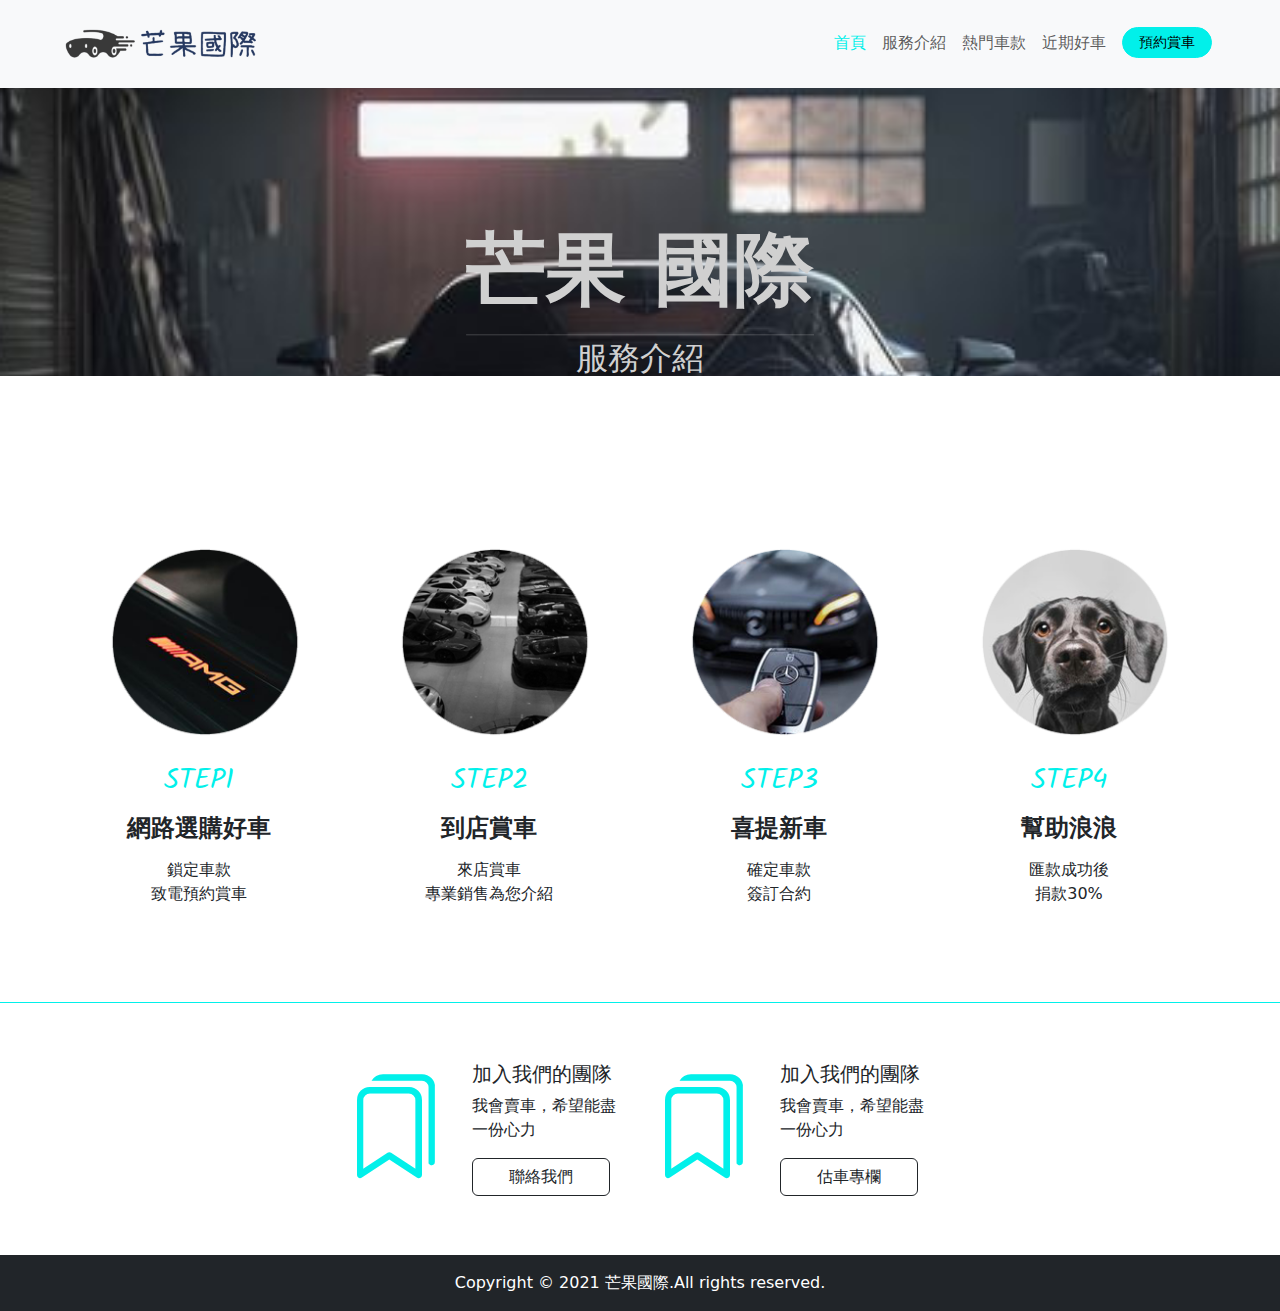
==== commit 5db374ad: "git init" ====
--- a/page2.html
+++ b/page2.html
@@ -26,7 +26,7 @@
         <nav class="navbar navbar-expand-lg navbar-light bg-light p-0">
             <div class="container-fluid d-flex flex-nowrap px-lg-6 px-1">
                 <a class="navbar-brand py-4" href="#">
-                    <img src="./car-img/logo.png" alt="芒果國際" style="height: 40px;">
+                    <img src="./car-img/logo.png" alt="" style="height: 40px;">
                 </a>
                 <div>
                     <button class="navbar-toggler" type="button" data-bs-toggle="collapse" data-bs-target="#navbarSupportedContent" aria-controls="navbarSupportedContent" aria-expanded="false" aria-label="Toggle navigation">
@@ -35,19 +35,19 @@
                     <div class="collapse navbar-collapse" id="navbarSupportedContent">
                         <ul class="navbar-nav me-auto mb-2 mb-lg-0">
                             <li class="nav-item">
-                                <a class="nav-link" aria-current="page" href="/">首頁</a>
+                                <a class="nav-link active text-info" aria-current="page" href="./index.html">首頁</a>
                             </li>
                             <li class="nav-item">
-                                <a class="nav-link text-info" href="/">服務介紹</a>
+                                <a class="nav-link" href="./page2.html">服務介紹</a>
                             </li>
                             <li class="nav-item">
-                                <a class="nav-link" href="/">熱門車款</a>
+                                <a class="nav-link" href="./page3.html">熱門車款</a>
                             </li>
                             <li class="nav-item">
-                                <a class="nav-link" href="/">近期好車</a>
+                                <a class="nav-link" href="./page5.html">近期好車</a>
                             </li>
                             <li class="nav-item">
-                                <a class="nav-link pt-1" href="/">
+                                <a class="nav-link pt-1" href="./page4.html">
                                     <button class="btn btn-info rounded-pill btn-sm px-3">預約賞車</button>
                                 </a>
                             </li>
@@ -80,48 +80,48 @@
                 <div class="col">
                     <div class="row row-cols-lg-1 row-cols-2">
                         <div class="col-3 d-flex justify-content-center">
-                            <img class="pb-4" src="./car-img/pag2/buy-car1.png" alt="網路選購好車">
+                            <img class="pb-lg-4 pb-0 car-model3" src="./car-img/pag2/buy-car1.png" alt="網路選購好車">
                         </div>
-                        <div class="col d-flex flex-column justify-content-center ps-lg-0 ps-5">
-                            <h3 class="kalma  text-info pb-2 text-lg-center text-start">STEP1</h3>
-                            <h4 class="fw-bold pb-2 text-lg-center text-start">網路選購好車</h4>
-                            <p class="text-lg-center text-start">鎖定車款<br>致電預約賞車</p>
+                        <div class="col-9 d-flex flex-column justify-content-center ps-lg-0 ps-5">
+                            <h3 class="kalma  text-info pb-lg-3 pb-1 m-0 text-lg-center text-start">STEP1</h3>
+                            <h4 class="fw-bold pb-lg-3 pb-2 m-0 text-lg-center text-start">網路選購好車</h4>
+                            <p class="text-lg-center text-start mb-5">鎖定車款<br>致電預約賞車</p>
                         </div>
                     </div>
                 </div>
                 <div class="col">
                     <div class="row row-cols-lg-1 row-cols-2">
                         <div class="col-3 d-flex justify-content-center">
-                            <img class="pb-4" src="./car-img/pag2/buy-car2.png" alt="到店賞車">
+                            <img class="pb-lg-4 pb-0 car-model3" src="./car-img/pag2/buy-car2.png" alt="到店賞車">
                         </div>
-                        <div class="col d-flex flex-column justify-content-center ps-lg-0 ps-5">
-                            <h3 class="kalma  text-info pb-2 text-lg-center text-start">STEP2</h3>
-                            <h4 class="fw-bold pb-2 text-lg-center text-start">到店賞車</h4>
-                            <p class="text-lg-center text-start">來店賞車<br>專業銷售為您介紹</p>
+                        <div class="col-9 d-flex flex-column justify-content-center ps-lg-0 ps-5">
+                            <h3 class="kalma  text-info pb-lg-3 pb-1 m-0 text-lg-center text-start">STEP2</h3>
+                            <h4 class="fw-bold pb-lg-3 pb-2 m-0 text-lg-center text-start">到店賞車</h4>
+                            <p class="text-lg-center text-start mb-5">來店賞車<br>專業銷售為您介紹</p>
                         </div>
                     </div>
                 </div>
                 <div class="col">
                     <div class="row row-cols-lg-1 row-cols-2">
                         <div class="col-3 d-flex justify-content-center">
-                            <img class="pb-4" src="./car-img/pag2/buy-car3.png" alt="喜提新車">
+                            <img class="pb-lg-4 pb-0 car-model3" src="./car-img/pag2/buy-car3.png" alt="喜提新車">
                         </div>
-                        <div class="col d-flex flex-column justify-content-center ps-lg-0 ps-5">
-                            <h3 class="kalma  text-info pb-2 text-lg-center text-start">STEP3</h3>
-                            <h4 class="fw-bold pb-2 text-lg-center text-start">喜提新車</h4>
-                            <p class="text-lg-center text-start">確定車款<br>簽訂合約</p>
+                        <div class="col-9 d-flex flex-column justify-content-center ps-lg-0 ps-5">
+                            <h3 class="kalma  text-info pb-lg-3 pb-1 m-0 text-lg-center text-start">STEP3</h3>
+                            <h4 class="fw-bold pb-lg-3 pb-2 m-0 text-lg-center text-start">喜提新車</h4>
+                            <p class="text-lg-center text-start mb-5">確定車款<br>簽訂合約</p>
                         </div>
                     </div>
                 </div>
                 <div class="col">
                     <div class="row row-cols-lg-1 row-cols-2">
                         <div class="col-3 d-flex justify-content-center">
-                            <img class="pb-4" src="./car-img/pag2/buy-car4.png" alt="幫助浪浪">
+                            <img class="pb-lg-4 pb-0 car-model3" src="./car-img/pag2/buy-car4.png" alt="幫助浪浪">
                         </div>
-                        <div class="col d-flex flex-column justify-content-center ps-lg-0 ps-5">
-                            <h3 class="kalma  text-info pb-2 text-lg-center text-start">STEP4</h3>
-                            <h4 class="fw-bold pb-2 text-lg-center text-start">幫助浪浪</h4>
-                            <p class="text-lg-center text-start">匯款成功後<br>捐款30%</p>
+                        <div class="col-9 d-flex flex-column justify-content-center ps-lg-0 ps-5">
+                            <h3 class="kalma  text-info pb-lg-3 pb-1 m-0 text-lg-center text-start">STEP4</h3>
+                            <h4 class="fw-bold pb-lg-3 pb-2 m-0 text-lg-center text-start">幫助浪浪</h4>
+                            <p class="text-lg-center text-start mb-5">匯款成功後<br>捐款30%</p>
                         </div>
                     </div>
                 </div>
@@ -138,7 +138,7 @@
                             <h5>加入我們的團隊</h5>
                             <P>我會賣車，希望能盡一份心力</P>
                             <a href="/">
-                                <button class="btn btn-outline-dark"><p class="m-0 px-4">聯絡我們</p></button>
+                                <button class="btn btn-outline-dark"><p class="m-0 px-4 text-nowrap">聯絡我們</p></button>
                             </a>
                         </div>
                     </div>
@@ -148,7 +148,7 @@
                             <h5>加入我們的團隊</h5>
                             <P>我會賣車，希望能盡一份心力</P>
                             <a href="/">
-                                <button class="btn btn-outline-dark"><p class="m-0 px-4">聯絡我們</p></button>
+                                <button class="btn btn-outline-dark"><p class="m-0 px-4 text-nowrap">估車專欄</p></button>
                             </a>
                         </div>
                     </div>
@@ -159,9 +159,6 @@
     <footer class="bg-dark text-white text-center py-3">
         Copyright © 2021 芒果國際.All rights reserved.
     </footer>
-    <footer class="bg-dark text-white text-center py-3">
-        Copyright © 2021 芒果國際.All rights reserved.
-    </footer>
     <script src="https://cdn.jsdelivr.net/npm/bootstrap@5.0.0/dist/js/bootstrap.bundle.min.js" integrity="sha384-p34f1UUtsS3wqzfto5wAAmdvj+osOnFyQFpp4Ua3gs/ZVWx6oOypYoCJhGGScy+8" crossorigin="anonymous"></script>
 </body>
 </html>--- a/stylesheet/all.css
+++ b/stylesheet/all.css
@@ -43,6 +43,20 @@
 @media (min-width: 992px) {
   .car-model2 {
     height: 539px;
+  }
+}
+
+.car-model3 {
+  position: center center;
+  -o-object-fit: cover;
+     object-fit: cover;
+  height: 100px;
+  width: 100px;
+}
+@media (min-width: 992px) {
+  .car-model3 {
+    height: 100%;
+    width: 200px;
   }
 }
 
@@ -93,7 +107,7 @@
   opacity: 0;
 }
 .img-opacity:hover button {
-  color: #0dcaf0;
+  color: #01F0EA;
 }
 
 .car-bg-img {
@@ -129,7 +143,7 @@
   transition: margin-left 0.25s ease;
 }
 .ds-hover-father:hover .ds-hover {
-  color: #0dcaf0;
+  color: #01F0EA;
 }
 @media (min-width: 992px) {
   .ds-hover-father:hover .ds-hover {
@@ -160,7 +174,7 @@
   right: 0;
   height: 3px;
   width: 95%;
-  background-color: #0dcaf0;
+  background-color: #01F0EA;
 }
 
 body {
@@ -191,7 +205,7 @@
   --bs-yellow: #ffc107;
   --bs-green: #198754;
   --bs-teal: #20c997;
-  --bs-cyan: #0dcaf0;
+  --bs-cyan: #01F0EA;
   --bs-black: #000;
   --bs-white: #fff;
   --bs-gray: #6c757d;
@@ -206,17 +220,17 @@
   --bs-gray-800: #343a40;
   --bs-gray-900: #212529;
   --bs-primary: #0d6efd;
-  --bs-secondary: #6c757d;
+  --bs-secondary: #D0D0D0;
   --bs-success: #198754;
-  --bs-info: #0dcaf0;
+  --bs-info: #01F0EA;
   --bs-warning: #ffc107;
   --bs-danger: #dc3545;
   --bs-light: #f8f9fa;
   --bs-dark: #212529;
   --bs-primary-rgb: 13, 110, 253;
-  --bs-secondary-rgb: 108, 117, 125;
+  --bs-secondary-rgb: 208, 208, 208;
   --bs-success-rgb: 25, 135, 84;
-  --bs-info-rgb: 13, 202, 240;
+  --bs-info-rgb: 1, 240, 234;
   --bs-warning-rgb: 255, 193, 7;
   --bs-danger-rgb: 220, 53, 69;
   --bs-light-rgb: 248, 249, 250;
@@ -224,7 +238,7 @@
   --bs-primary-text-emphasis: #052c65;
   --bs-secondary-text-emphasis: #2b2f32;
   --bs-success-text-emphasis: #0a3622;
-  --bs-info-text-emphasis: #055160;
+  --bs-info-text-emphasis: #00605e;
   --bs-warning-text-emphasis: #664d03;
   --bs-danger-text-emphasis: #58151c;
   --bs-light-text-emphasis: #495057;
@@ -232,7 +246,7 @@
   --bs-primary-bg-subtle: #cfe2ff;
   --bs-secondary-bg-subtle: #e2e3e5;
   --bs-success-bg-subtle: #d1e7dd;
-  --bs-info-bg-subtle: #cff4fc;
+  --bs-info-bg-subtle: #ccfcfb;
   --bs-warning-bg-subtle: #fff3cd;
   --bs-danger-bg-subtle: #f8d7da;
   --bs-light-bg-subtle: #fcfcfd;
@@ -240,7 +254,7 @@
   --bs-primary-border-subtle: #9ec5fe;
   --bs-secondary-border-subtle: #c4c8cb;
   --bs-success-border-subtle: #a3cfbb;
-  --bs-info-border-subtle: #9eeaf9;
+  --bs-info-border-subtle: #99f9f7;
   --bs-warning-border-subtle: #ffe69c;
   --bs-danger-border-subtle: #f1aeb5;
   --bs-light-border-subtle: #e9ecef;
@@ -319,7 +333,7 @@
   --bs-primary-text-emphasis: #6ea8fe;
   --bs-secondary-text-emphasis: #a7acb1;
   --bs-success-text-emphasis: #75b798;
-  --bs-info-text-emphasis: #6edff6;
+  --bs-info-text-emphasis: #67f6f2;
   --bs-warning-text-emphasis: #ffda6a;
   --bs-danger-text-emphasis: #ea868f;
   --bs-light-text-emphasis: #f8f9fa;
@@ -327,7 +341,7 @@
   --bs-primary-bg-subtle: #031633;
   --bs-secondary-bg-subtle: #161719;
   --bs-success-bg-subtle: #051b11;
-  --bs-info-bg-subtle: #032830;
+  --bs-info-bg-subtle: #00302f;
   --bs-warning-bg-subtle: #332701;
   --bs-danger-bg-subtle: #2c0b0e;
   --bs-light-bg-subtle: #343a40;
@@ -335,7 +349,7 @@
   --bs-primary-border-subtle: #084298;
   --bs-secondary-border-subtle: #41464b;
   --bs-success-border-subtle: #0f5132;
-  --bs-info-border-subtle: #087990;
+  --bs-info-border-subtle: #01908c;
   --bs-warning-border-subtle: #997404;
   --bs-danger-border-subtle: #842029;
   --bs-light-border-subtle: #495057;
@@ -2196,13 +2210,13 @@
 
 .table-info {
   --bs-table-color: #000;
-  --bs-table-bg: #cff4fc;
-  --bs-table-border-color: #badce3;
-  --bs-table-striped-bg: #c5e8ef;
+  --bs-table-bg: #ccfcfb;
+  --bs-table-border-color: #b8e3e2;
+  --bs-table-striped-bg: #c2efee;
   --bs-table-striped-color: #000;
-  --bs-table-active-bg: #badce3;
+  --bs-table-active-bg: #b8e3e2;
   --bs-table-active-color: #000;
-  --bs-table-hover-bg: #bfe2e9;
+  --bs-table-hover-bg: #bde9e8;
   --bs-table-hover-color: #000;
   color: var(--bs-table-color);
   border-color: var(--bs-table-border-color);
@@ -2388,8 +2402,7 @@
 .form-control::file-selector-button {
   padding: 0.375rem 0.75rem;
   margin: -0.375rem -0.75rem;
-  -webkit-margin-end: 0.75rem;
-          margin-inline-end: 0.75rem;
+  margin-inline-end: 0.75rem;
   color: var(--bs-body-color);
   background-color: var(--bs-tertiary-bg);
   pointer-events: none;
@@ -2437,8 +2450,7 @@
 .form-control-sm::file-selector-button {
   padding: 0.25rem 0.5rem;
   margin: -0.25rem -0.5rem;
-  -webkit-margin-end: 0.5rem;
-          margin-inline-end: 0.5rem;
+  margin-inline-end: 0.5rem;
 }
 
 .form-control-lg {
@@ -2450,8 +2462,7 @@
 .form-control-lg::file-selector-button {
   padding: 0.5rem 1rem;
   margin: -0.5rem -1rem;
-  -webkit-margin-end: 1rem;
-          margin-inline-end: 1rem;
+  margin-inline-end: 1rem;
 }
 
 textarea.form-control {
@@ -3246,20 +3257,20 @@
 }
 
 .btn-secondary {
-  --bs-btn-color: #fff;
-  --bs-btn-bg: #6c757d;
-  --bs-btn-border-color: #6c757d;
-  --bs-btn-hover-color: #fff;
-  --bs-btn-hover-bg: #5c636a;
-  --bs-btn-hover-border-color: #565e64;
-  --bs-btn-focus-shadow-rgb: 130, 138, 145;
-  --bs-btn-active-color: #fff;
-  --bs-btn-active-bg: #565e64;
-  --bs-btn-active-border-color: #51585e;
+  --bs-btn-color: #000;
+  --bs-btn-bg: #D0D0D0;
+  --bs-btn-border-color: #D0D0D0;
+  --bs-btn-hover-color: #000;
+  --bs-btn-hover-bg: #d7d7d7;
+  --bs-btn-hover-border-color: #d5d5d5;
+  --bs-btn-focus-shadow-rgb: 177, 177, 177;
+  --bs-btn-active-color: #000;
+  --bs-btn-active-bg: #d9d9d9;
+  --bs-btn-active-border-color: #d5d5d5;
   --bs-btn-active-shadow: inset 0 3px 5px rgba(0, 0, 0, 0.125);
-  --bs-btn-disabled-color: #fff;
-  --bs-btn-disabled-bg: #6c757d;
-  --bs-btn-disabled-border-color: #6c757d;
+  --bs-btn-disabled-color: #000;
+  --bs-btn-disabled-bg: #D0D0D0;
+  --bs-btn-disabled-border-color: #D0D0D0;
 }
 
 .btn-success {
@@ -3281,19 +3292,19 @@
 
 .btn-info {
   --bs-btn-color: #000;
-  --bs-btn-bg: #0dcaf0;
-  --bs-btn-border-color: #0dcaf0;
+  --bs-btn-bg: #01F0EA;
+  --bs-btn-border-color: #01F0EA;
   --bs-btn-hover-color: #000;
-  --bs-btn-hover-bg: #31d2f2;
-  --bs-btn-hover-border-color: #25cff2;
-  --bs-btn-focus-shadow-rgb: 11, 172, 204;
+  --bs-btn-hover-bg: #27f2ed;
+  --bs-btn-hover-border-color: #1af2ec;
+  --bs-btn-focus-shadow-rgb: 1, 204, 199;
   --bs-btn-active-color: #000;
-  --bs-btn-active-bg: #3dd5f3;
-  --bs-btn-active-border-color: #25cff2;
+  --bs-btn-active-bg: #34f3ee;
+  --bs-btn-active-border-color: #1af2ec;
   --bs-btn-active-shadow: inset 0 3px 5px rgba(0, 0, 0, 0.125);
   --bs-btn-disabled-color: #000;
-  --bs-btn-disabled-bg: #0dcaf0;
-  --bs-btn-disabled-border-color: #0dcaf0;
+  --bs-btn-disabled-bg: #01F0EA;
+  --bs-btn-disabled-border-color: #01F0EA;
 }
 
 .btn-warning {
@@ -3382,19 +3393,19 @@
 }
 
 .btn-outline-secondary {
-  --bs-btn-color: #6c757d;
-  --bs-btn-border-color: #6c757d;
-  --bs-btn-hover-color: #fff;
-  --bs-btn-hover-bg: #6c757d;
-  --bs-btn-hover-border-color: #6c757d;
-  --bs-btn-focus-shadow-rgb: 108, 117, 125;
-  --bs-btn-active-color: #fff;
-  --bs-btn-active-bg: #6c757d;
-  --bs-btn-active-border-color: #6c757d;
+  --bs-btn-color: #D0D0D0;
+  --bs-btn-border-color: #D0D0D0;
+  --bs-btn-hover-color: #000;
+  --bs-btn-hover-bg: #D0D0D0;
+  --bs-btn-hover-border-color: #D0D0D0;
+  --bs-btn-focus-shadow-rgb: 208, 208, 208;
+  --bs-btn-active-color: #000;
+  --bs-btn-active-bg: #D0D0D0;
+  --bs-btn-active-border-color: #D0D0D0;
   --bs-btn-active-shadow: inset 0 3px 5px rgba(0, 0, 0, 0.125);
-  --bs-btn-disabled-color: #6c757d;
+  --bs-btn-disabled-color: #D0D0D0;
   --bs-btn-disabled-bg: transparent;
-  --bs-btn-disabled-border-color: #6c757d;
+  --bs-btn-disabled-border-color: #D0D0D0;
   --bs-gradient: none;
 }
 
@@ -3416,19 +3427,19 @@
 }
 
 .btn-outline-info {
-  --bs-btn-color: #0dcaf0;
-  --bs-btn-border-color: #0dcaf0;
+  --bs-btn-color: #01F0EA;
+  --bs-btn-border-color: #01F0EA;
   --bs-btn-hover-color: #000;
-  --bs-btn-hover-bg: #0dcaf0;
-  --bs-btn-hover-border-color: #0dcaf0;
-  --bs-btn-focus-shadow-rgb: 13, 202, 240;
+  --bs-btn-hover-bg: #01F0EA;
+  --bs-btn-hover-border-color: #01F0EA;
+  --bs-btn-focus-shadow-rgb: 1, 240, 234;
   --bs-btn-active-color: #000;
-  --bs-btn-active-bg: #0dcaf0;
-  --bs-btn-active-border-color: #0dcaf0;
+  --bs-btn-active-bg: #01F0EA;
+  --bs-btn-active-border-color: #01F0EA;
   --bs-btn-active-shadow: inset 0 3px 5px rgba(0, 0, 0, 0.125);
-  --bs-btn-disabled-color: #0dcaf0;
+  --bs-btn-disabled-color: #01F0EA;
   --bs-btn-disabled-bg: transparent;
-  --bs-btn-disabled-border-color: #0dcaf0;
+  --bs-btn-disabled-border-color: #01F0EA;
   --bs-gradient: none;
 }
 
@@ -6526,8 +6537,6 @@
     border-right: var(--bs-offcanvas-border-width) solid var(--bs-offcanvas-border-color);
     transform: translateX(-100%);
   }
-}
-@media (max-width: 575.98px) {
   .offcanvas-sm.offcanvas-end {
     top: 0;
     right: 0;
@@ -6535,8 +6544,6 @@
     border-left: var(--bs-offcanvas-border-width) solid var(--bs-offcanvas-border-color);
     transform: translateX(100%);
   }
-}
-@media (max-width: 575.98px) {
   .offcanvas-sm.offcanvas-top {
     top: 0;
     right: 0;
@@ -6546,8 +6553,6 @@
     border-bottom: var(--bs-offcanvas-border-width) solid var(--bs-offcanvas-border-color);
     transform: translateY(-100%);
   }
-}
-@media (max-width: 575.98px) {
   .offcanvas-sm.offcanvas-bottom {
     right: 0;
     left: 0;
@@ -6556,13 +6561,9 @@
     border-top: var(--bs-offcanvas-border-width) solid var(--bs-offcanvas-border-color);
     transform: translateY(100%);
   }
-}
-@media (max-width: 575.98px) {
   .offcanvas-sm.showing, .offcanvas-sm.show:not(.hiding) {
     transform: none;
   }
-}
-@media (max-width: 575.98px) {
   .offcanvas-sm.showing, .offcanvas-sm.hiding, .offcanvas-sm.show {
     visibility: visible;
   }
@@ -6614,8 +6615,6 @@
     border-right: var(--bs-offcanvas-border-width) solid var(--bs-offcanvas-border-color);
     transform: translateX(-100%);
   }
-}
-@media (max-width: 767.98px) {
   .offcanvas-md.offcanvas-end {
     top: 0;
     right: 0;
@@ -6623,8 +6622,6 @@
     border-left: var(--bs-offcanvas-border-width) solid var(--bs-offcanvas-border-color);
     transform: translateX(100%);
   }
-}
-@media (max-width: 767.98px) {
   .offcanvas-md.offcanvas-top {
     top: 0;
     right: 0;
@@ -6634,8 +6631,6 @@
     border-bottom: var(--bs-offcanvas-border-width) solid var(--bs-offcanvas-border-color);
     transform: translateY(-100%);
   }
-}
-@media (max-width: 767.98px) {
   .offcanvas-md.offcanvas-bottom {
     right: 0;
     left: 0;
@@ -6644,13 +6639,9 @@
     border-top: var(--bs-offcanvas-border-width) solid var(--bs-offcanvas-border-color);
     transform: translateY(100%);
   }
-}
-@media (max-width: 767.98px) {
   .offcanvas-md.showing, .offcanvas-md.show:not(.hiding) {
     transform: none;
   }
-}
-@media (max-width: 767.98px) {
   .offcanvas-md.showing, .offcanvas-md.hiding, .offcanvas-md.show {
     visibility: visible;
   }
@@ -6702,8 +6693,6 @@
     border-right: var(--bs-offcanvas-border-width) solid var(--bs-offcanvas-border-color);
     transform: translateX(-100%);
   }
-}
-@media (max-width: 991.98px) {
   .offcanvas-lg.offcanvas-end {
     top: 0;
     right: 0;
@@ -6711,8 +6700,6 @@
     border-left: var(--bs-offcanvas-border-width) solid var(--bs-offcanvas-border-color);
     transform: translateX(100%);
   }
-}
-@media (max-width: 991.98px) {
   .offcanvas-lg.offcanvas-top {
     top: 0;
     right: 0;
@@ -6722,8 +6709,6 @@
     border-bottom: var(--bs-offcanvas-border-width) solid var(--bs-offcanvas-border-color);
     transform: translateY(-100%);
   }
-}
-@media (max-width: 991.98px) {
   .offcanvas-lg.offcanvas-bottom {
     right: 0;
     left: 0;
@@ -6732,13 +6717,9 @@
     border-top: var(--bs-offcanvas-border-width) solid var(--bs-offcanvas-border-color);
     transform: translateY(100%);
   }
-}
-@media (max-width: 991.98px) {
   .offcanvas-lg.showing, .offcanvas-lg.show:not(.hiding) {
     transform: none;
   }
-}
-@media (max-width: 991.98px) {
   .offcanvas-lg.showing, .offcanvas-lg.hiding, .offcanvas-lg.show {
     visibility: visible;
   }
@@ -6790,8 +6771,6 @@
     border-right: var(--bs-offcanvas-border-width) solid var(--bs-offcanvas-border-color);
     transform: translateX(-100%);
   }
-}
-@media (max-width: 1199.98px) {
   .offcanvas-xl.offcanvas-end {
     top: 0;
     right: 0;
@@ -6799,8 +6778,6 @@
     border-left: var(--bs-offcanvas-border-width) solid var(--bs-offcanvas-border-color);
     transform: translateX(100%);
   }
-}
-@media (max-width: 1199.98px) {
   .offcanvas-xl.offcanvas-top {
     top: 0;
     right: 0;
@@ -6810,8 +6787,6 @@
     border-bottom: var(--bs-offcanvas-border-width) solid var(--bs-offcanvas-border-color);
     transform: translateY(-100%);
   }
-}
-@media (max-width: 1199.98px) {
   .offcanvas-xl.offcanvas-bottom {
     right: 0;
     left: 0;
@@ -6820,13 +6795,9 @@
     border-top: var(--bs-offcanvas-border-width) solid var(--bs-offcanvas-border-color);
     transform: translateY(100%);
   }
-}
-@media (max-width: 1199.98px) {
   .offcanvas-xl.showing, .offcanvas-xl.show:not(.hiding) {
     transform: none;
   }
-}
-@media (max-width: 1199.98px) {
   .offcanvas-xl.showing, .offcanvas-xl.hiding, .offcanvas-xl.show {
     visibility: visible;
   }
@@ -6878,8 +6849,6 @@
     border-right: var(--bs-offcanvas-border-width) solid var(--bs-offcanvas-border-color);
     transform: translateX(-100%);
   }
-}
-@media (max-width: 1399.98px) {
   .offcanvas-xxl.offcanvas-end {
     top: 0;
     right: 0;
@@ -6887,8 +6856,6 @@
     border-left: var(--bs-offcanvas-border-width) solid var(--bs-offcanvas-border-color);
     transform: translateX(100%);
   }
-}
-@media (max-width: 1399.98px) {
   .offcanvas-xxl.offcanvas-top {
     top: 0;
     right: 0;
@@ -6898,8 +6865,6 @@
     border-bottom: var(--bs-offcanvas-border-width) solid var(--bs-offcanvas-border-color);
     transform: translateY(-100%);
   }
-}
-@media (max-width: 1399.98px) {
   .offcanvas-xxl.offcanvas-bottom {
     right: 0;
     left: 0;
@@ -6908,13 +6873,9 @@
     border-top: var(--bs-offcanvas-border-width) solid var(--bs-offcanvas-border-color);
     transform: translateY(100%);
   }
-}
-@media (max-width: 1399.98px) {
   .offcanvas-xxl.showing, .offcanvas-xxl.show:not(.hiding) {
     transform: none;
   }
-}
-@media (max-width: 1399.98px) {
   .offcanvas-xxl.showing, .offcanvas-xxl.hiding, .offcanvas-xxl.show {
     visibility: visible;
   }
@@ -7094,8 +7055,8 @@
 }
 
 .text-bg-secondary {
-  color: #fff !important;
-  background-color: RGBA(108, 117, 125, var(--bs-bg-opacity, 1)) !important;
+  color: #000 !important;
+  background-color: RGBA(208, 208, 208, var(--bs-bg-opacity, 1)) !important;
 }
 
 .text-bg-success {
@@ -7105,7 +7066,7 @@
 
 .text-bg-info {
   color: #000 !important;
-  background-color: RGBA(13, 202, 240, var(--bs-bg-opacity, 1)) !important;
+  background-color: RGBA(1, 240, 234, var(--bs-bg-opacity, 1)) !important;
 }
 
 .text-bg-warning {
@@ -7142,8 +7103,8 @@
   text-decoration-color: RGBA(var(--bs-secondary-rgb), var(--bs-link-underline-opacity, 1)) !important;
 }
 .link-secondary:hover, .link-secondary:focus {
-  color: RGBA(86, 94, 100, var(--bs-link-opacity, 1)) !important;
-  text-decoration-color: RGBA(86, 94, 100, var(--bs-link-underline-opacity, 1)) !important;
+  color: RGBA(217, 217, 217, var(--bs-link-opacity, 1)) !important;
+  text-decoration-color: RGBA(217, 217, 217, var(--bs-link-underline-opacity, 1)) !important;
 }
 
 .link-success {
@@ -7160,8 +7121,8 @@
   text-decoration-color: RGBA(var(--bs-info-rgb), var(--bs-link-underline-opacity, 1)) !important;
 }
 .link-info:hover, .link-info:focus {
-  color: RGBA(61, 213, 243, var(--bs-link-opacity, 1)) !important;
-  text-decoration-color: RGBA(61, 213, 243, var(--bs-link-underline-opacity, 1)) !important;
+  color: RGBA(52, 243, 238, var(--bs-link-opacity, 1)) !important;
+  text-decoration-color: RGBA(52, 243, 238, var(--bs-link-underline-opacity, 1)) !important;
 }
 
 .link-warning {
@@ -7927,7 +7888,7 @@
 }
 
 .h-25 {
-  height: 25% !important;
+  height: 50% !important;
 }
 
 .h-50 {
@@ -9498,7 +9459,7 @@
 }
 
 .min-vh-2-40 {
-  min-height: 36vh !important;
+  min-height: 48vh !important;
 }
 
 .fs-s-104 {
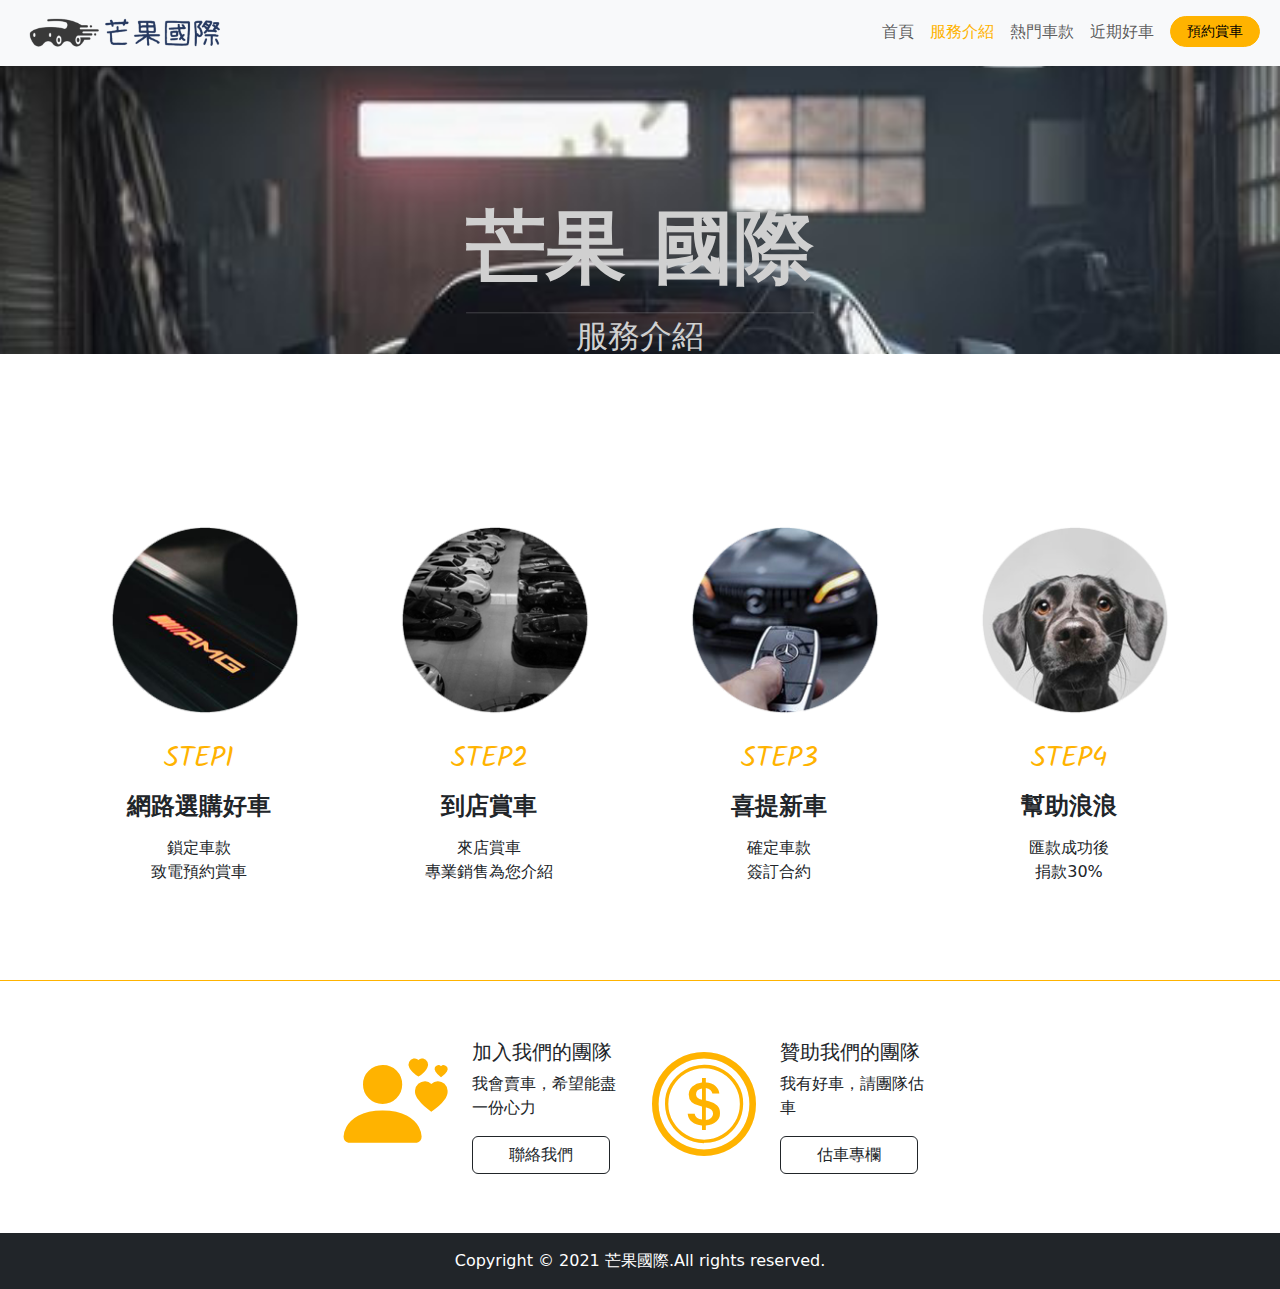
==== commit 39b2ce9d: "git init" ====
--- a/page2.html
+++ b/page2.html
@@ -9,8 +9,6 @@
     <link rel="preconnect" href="https://fonts.googleapis.com">
     <link rel="preconnect" href="https://fonts.gstatic.com" crossorigin>
     <link href="https://fonts.googleapis.com/css2?family=Noto+Sans:wght@400;700&display=swap" rel="stylesheet">
-    <link rel="preconnect" href="https://fonts.googleapis.com">
-    <link rel="preconnect" href="https://fonts.gstatic.com" crossorigin>
     <link href="https://fonts.googleapis.com/css2?family=Kalam:wght@700&display=swap" rel="stylesheet">
     <style>
         .bg-attachment-fixed{
@@ -23,35 +21,23 @@
 </head>
 <body>
     <section class="sticky-top">
-        <nav class="navbar navbar-expand-lg navbar-light bg-light p-0">
-            <div class="container-fluid d-flex flex-nowrap px-lg-6 px-1">
-                <a class="navbar-brand py-4" href="#">
-                    <img src="./car-img/logo.png" alt="" style="height: 40px;">
-                </a>
-                <div>
-                    <button class="navbar-toggler" type="button" data-bs-toggle="collapse" data-bs-target="#navbarSupportedContent" aria-controls="navbarSupportedContent" aria-expanded="false" aria-label="Toggle navigation">
+        <nav class="navbar navbar-expand-lg bg-body-tertiary">
+            <div class="container-fluid">
+                <div class="container-fluid d-flex justify-content-between pe-4">
+                    <a class="navbar-brand" href="#"><img src="./car-img/logo.png" alt="" style="height: 40px;"></a>
+                    <button class="navbar-toggler" type="button" data-bs-toggle="collapse" data-bs-target="#navbarNavAltMarkup" aria-controls="navbarNavAltMarkup" aria-expanded="false" aria-label="Toggle navigation">
                         <span class="navbar-toggler-icon"></span>
                     </button>
-                    <div class="collapse navbar-collapse" id="navbarSupportedContent">
-                        <ul class="navbar-nav me-auto mb-2 mb-lg-0">
-                            <li class="nav-item">
-                                <a class="nav-link active text-info" aria-current="page" href="./index.html">首頁</a>
-                            </li>
-                            <li class="nav-item">
-                                <a class="nav-link" href="./page2.html">服務介紹</a>
-                            </li>
-                            <li class="nav-item">
-                                <a class="nav-link" href="./page3.html">熱門車款</a>
-                            </li>
-                            <li class="nav-item">
-                                <a class="nav-link" href="./page5.html">近期好車</a>
-                            </li>
-                            <li class="nav-item">
-                                <a class="nav-link pt-1" href="./page4.html">
-                                    <button class="btn btn-info rounded-pill btn-sm px-3">預約賞車</button>
-                                </a>
-                            </li>
-                        </ul>
+                </div>
+                <div class="collapse navbar-collapse" id="navbarNavAltMarkup">
+                    <div class="navbar-nav">
+                        <a class="nav-link text-end text-nowrap" aria-current="page" href="./index.html"><p class="mb-0 me-lg-0 me-5">首頁</p></a>
+                        <a class="nav-link active text-info text-end text-nowrap" href="./page2.html"><p class="mb-0 me-lg-0 me-3">服務介紹</p></a>
+                        <a class="nav-link text-end text-nowrap" href="./page3.html"><p class="mb-0 me-lg-0 me-3">熱門車款</p></a>
+                        <a class="nav-link text-end text-nowrap" href="./page5.html"><p class="mb-0 me-lg-0 me-3">近期好車</p></a>
+                        <a class="nav-link bottom-0 end-0 pt-1 text-nowrap text-end" href="./page4.html">
+                            <button class="btn btn-info rounded-pill btn-sm px-3">預約賞車</button>
+                        </a>
                     </div>
                 </div>
             </div>
@@ -133,21 +119,21 @@
             <div class="col-8">
                 <div class="row m-0">
                     <div class="col d-flex justify-content-center mb-5">
-                        <i class="bi bi-bookmarks fs-s-104 text-info"></i>
+                        <i class="bi bi-person-hearts fs-s-104 text-info"></i>
                         <div class="ps-4 d-flex flex-column justify-content-center">
                             <h5>加入我們的團隊</h5>
                             <P>我會賣車，希望能盡一份心力</P>
-                            <a href="/">
+                            <a href="./page4.html">
                                 <button class="btn btn-outline-dark"><p class="m-0 px-4 text-nowrap">聯絡我們</p></button>
                             </a>
                         </div>
                     </div>
                     <div class="col d-flex justify-content-center mb-5">
-                        <i class="bi bi-bookmarks fs-s-104 text-info"></i>
+                        <i class="bi bi-coin fs-s-104 text-info"></i>
                         <div class="ps-4 d-flex flex-column justify-content-center">
-                            <h5>加入我們的團隊</h5>
-                            <P>我會賣車，希望能盡一份心力</P>
-                            <a href="/">
+                            <h5>贊助我們的團隊</h5>
+                            <P>我有好車，請團隊估車</P>
+                            <a href="./page4.html">
                                 <button class="btn btn-outline-dark"><p class="m-0 px-4 text-nowrap">估車專欄</p></button>
                             </a>
                         </div>
--- a/stylesheet/all.css
+++ b/stylesheet/all.css
@@ -107,7 +107,7 @@
   opacity: 0;
 }
 .img-opacity:hover button {
-  color: #01F0EA;
+  color: #ffb300;
 }
 
 .car-bg-img {
@@ -143,7 +143,7 @@
   transition: margin-left 0.25s ease;
 }
 .ds-hover-father:hover .ds-hover {
-  color: #01F0EA;
+  color: #ffb300;
 }
 @media (min-width: 992px) {
   .ds-hover-father:hover .ds-hover {
@@ -174,7 +174,7 @@
   right: 0;
   height: 3px;
   width: 95%;
-  background-color: #01F0EA;
+  background-color: #ffb300;
 }
 
 body {
@@ -205,7 +205,7 @@
   --bs-yellow: #ffc107;
   --bs-green: #198754;
   --bs-teal: #20c997;
-  --bs-cyan: #01F0EA;
+  --bs-cyan: #0dcaf0;
   --bs-black: #000;
   --bs-white: #fff;
   --bs-gray: #6c757d;
@@ -222,7 +222,7 @@
   --bs-primary: #0d6efd;
   --bs-secondary: #D0D0D0;
   --bs-success: #198754;
-  --bs-info: #01F0EA;
+  --bs-info: #ffb300;
   --bs-warning: #ffc107;
   --bs-danger: #dc3545;
   --bs-light: #f8f9fa;
@@ -230,7 +230,7 @@
   --bs-primary-rgb: 13, 110, 253;
   --bs-secondary-rgb: 208, 208, 208;
   --bs-success-rgb: 25, 135, 84;
-  --bs-info-rgb: 1, 240, 234;
+  --bs-info-rgb: 255, 179, 0;
   --bs-warning-rgb: 255, 193, 7;
   --bs-danger-rgb: 220, 53, 69;
   --bs-light-rgb: 248, 249, 250;
@@ -238,7 +238,7 @@
   --bs-primary-text-emphasis: #052c65;
   --bs-secondary-text-emphasis: #2b2f32;
   --bs-success-text-emphasis: #0a3622;
-  --bs-info-text-emphasis: #00605e;
+  --bs-info-text-emphasis: #664800;
   --bs-warning-text-emphasis: #664d03;
   --bs-danger-text-emphasis: #58151c;
   --bs-light-text-emphasis: #495057;
@@ -246,7 +246,7 @@
   --bs-primary-bg-subtle: #cfe2ff;
   --bs-secondary-bg-subtle: #e2e3e5;
   --bs-success-bg-subtle: #d1e7dd;
-  --bs-info-bg-subtle: #ccfcfb;
+  --bs-info-bg-subtle: #fff0cc;
   --bs-warning-bg-subtle: #fff3cd;
   --bs-danger-bg-subtle: #f8d7da;
   --bs-light-bg-subtle: #fcfcfd;
@@ -254,7 +254,7 @@
   --bs-primary-border-subtle: #9ec5fe;
   --bs-secondary-border-subtle: #c4c8cb;
   --bs-success-border-subtle: #a3cfbb;
-  --bs-info-border-subtle: #99f9f7;
+  --bs-info-border-subtle: #ffe199;
   --bs-warning-border-subtle: #ffe69c;
   --bs-danger-border-subtle: #f1aeb5;
   --bs-light-border-subtle: #e9ecef;
@@ -333,7 +333,7 @@
   --bs-primary-text-emphasis: #6ea8fe;
   --bs-secondary-text-emphasis: #a7acb1;
   --bs-success-text-emphasis: #75b798;
-  --bs-info-text-emphasis: #67f6f2;
+  --bs-info-text-emphasis: #ffd166;
   --bs-warning-text-emphasis: #ffda6a;
   --bs-danger-text-emphasis: #ea868f;
   --bs-light-text-emphasis: #f8f9fa;
@@ -341,7 +341,7 @@
   --bs-primary-bg-subtle: #031633;
   --bs-secondary-bg-subtle: #161719;
   --bs-success-bg-subtle: #051b11;
-  --bs-info-bg-subtle: #00302f;
+  --bs-info-bg-subtle: #332400;
   --bs-warning-bg-subtle: #332701;
   --bs-danger-bg-subtle: #2c0b0e;
   --bs-light-bg-subtle: #343a40;
@@ -349,7 +349,7 @@
   --bs-primary-border-subtle: #084298;
   --bs-secondary-border-subtle: #41464b;
   --bs-success-border-subtle: #0f5132;
-  --bs-info-border-subtle: #01908c;
+  --bs-info-border-subtle: #996b00;
   --bs-warning-border-subtle: #997404;
   --bs-danger-border-subtle: #842029;
   --bs-light-border-subtle: #495057;
@@ -2210,13 +2210,13 @@
 
 .table-info {
   --bs-table-color: #000;
-  --bs-table-bg: #ccfcfb;
-  --bs-table-border-color: #b8e3e2;
-  --bs-table-striped-bg: #c2efee;
+  --bs-table-bg: #fff0cc;
+  --bs-table-border-color: #e6d8b8;
+  --bs-table-striped-bg: #f2e4c2;
   --bs-table-striped-color: #000;
-  --bs-table-active-bg: #b8e3e2;
+  --bs-table-active-bg: #e6d8b8;
   --bs-table-active-color: #000;
-  --bs-table-hover-bg: #bde9e8;
+  --bs-table-hover-bg: #ecdebd;
   --bs-table-hover-color: #000;
   color: var(--bs-table-color);
   border-color: var(--bs-table-border-color);
@@ -3292,19 +3292,19 @@
 
 .btn-info {
   --bs-btn-color: #000;
-  --bs-btn-bg: #01F0EA;
-  --bs-btn-border-color: #01F0EA;
+  --bs-btn-bg: #ffb300;
+  --bs-btn-border-color: #ffb300;
   --bs-btn-hover-color: #000;
-  --bs-btn-hover-bg: #27f2ed;
-  --bs-btn-hover-border-color: #1af2ec;
-  --bs-btn-focus-shadow-rgb: 1, 204, 199;
+  --bs-btn-hover-bg: #ffbe26;
+  --bs-btn-hover-border-color: #ffbb1a;
+  --bs-btn-focus-shadow-rgb: 217, 152, 0;
   --bs-btn-active-color: #000;
-  --bs-btn-active-bg: #34f3ee;
-  --bs-btn-active-border-color: #1af2ec;
+  --bs-btn-active-bg: #ffc233;
+  --bs-btn-active-border-color: #ffbb1a;
   --bs-btn-active-shadow: inset 0 3px 5px rgba(0, 0, 0, 0.125);
   --bs-btn-disabled-color: #000;
-  --bs-btn-disabled-bg: #01F0EA;
-  --bs-btn-disabled-border-color: #01F0EA;
+  --bs-btn-disabled-bg: #ffb300;
+  --bs-btn-disabled-border-color: #ffb300;
 }
 
 .btn-warning {
@@ -3427,19 +3427,19 @@
 }
 
 .btn-outline-info {
-  --bs-btn-color: #01F0EA;
-  --bs-btn-border-color: #01F0EA;
+  --bs-btn-color: #ffb300;
+  --bs-btn-border-color: #ffb300;
   --bs-btn-hover-color: #000;
-  --bs-btn-hover-bg: #01F0EA;
-  --bs-btn-hover-border-color: #01F0EA;
-  --bs-btn-focus-shadow-rgb: 1, 240, 234;
+  --bs-btn-hover-bg: #ffb300;
+  --bs-btn-hover-border-color: #ffb300;
+  --bs-btn-focus-shadow-rgb: 255, 179, 0;
   --bs-btn-active-color: #000;
-  --bs-btn-active-bg: #01F0EA;
-  --bs-btn-active-border-color: #01F0EA;
+  --bs-btn-active-bg: #ffb300;
+  --bs-btn-active-border-color: #ffb300;
   --bs-btn-active-shadow: inset 0 3px 5px rgba(0, 0, 0, 0.125);
-  --bs-btn-disabled-color: #01F0EA;
+  --bs-btn-disabled-color: #ffb300;
   --bs-btn-disabled-bg: transparent;
-  --bs-btn-disabled-border-color: #01F0EA;
+  --bs-btn-disabled-border-color: #ffb300;
   --bs-gradient: none;
 }
 
@@ -7066,7 +7066,7 @@
 
 .text-bg-info {
   color: #000 !important;
-  background-color: RGBA(1, 240, 234, var(--bs-bg-opacity, 1)) !important;
+  background-color: RGBA(255, 179, 0, var(--bs-bg-opacity, 1)) !important;
 }
 
 .text-bg-warning {
@@ -7121,8 +7121,8 @@
   text-decoration-color: RGBA(var(--bs-info-rgb), var(--bs-link-underline-opacity, 1)) !important;
 }
 .link-info:hover, .link-info:focus {
-  color: RGBA(52, 243, 238, var(--bs-link-opacity, 1)) !important;
-  text-decoration-color: RGBA(52, 243, 238, var(--bs-link-underline-opacity, 1)) !important;
+  color: RGBA(255, 194, 51, var(--bs-link-opacity, 1)) !important;
+  text-decoration-color: RGBA(255, 194, 51, var(--bs-link-underline-opacity, 1)) !important;
 }
 
 .link-warning {
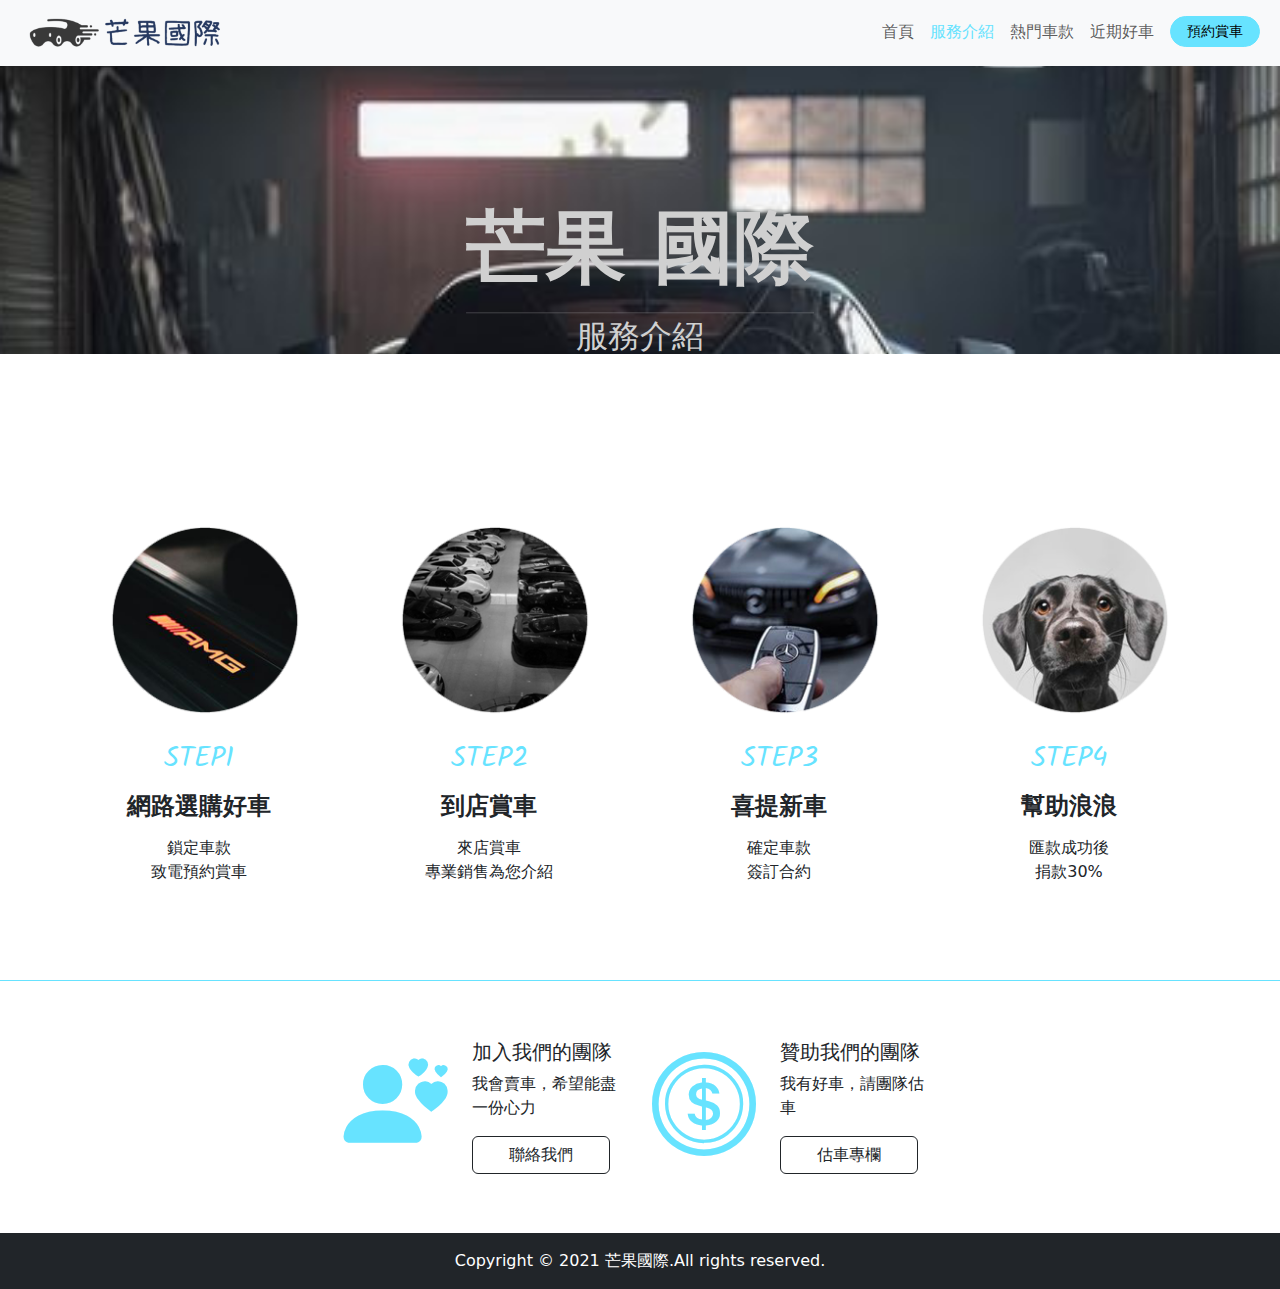
==== commit da9daf20: "git init" ====
--- a/page2.html
+++ b/page2.html
@@ -23,7 +23,7 @@
     <section class="sticky-top">
         <nav class="navbar navbar-expand-lg bg-body-tertiary">
             <div class="container-fluid">
-                <div class="container-fluid d-flex justify-content-between pe-4">
+                <div class="container-fluid d-flex justify-content-between pe-4 flex-row-reverse-logo">
                     <a class="navbar-brand" href="#"><img src="./car-img/logo.png" alt="" style="height: 40px;"></a>
                     <button class="navbar-toggler" type="button" data-bs-toggle="collapse" data-bs-target="#navbarNavAltMarkup" aria-controls="navbarNavAltMarkup" aria-expanded="false" aria-label="Toggle navigation">
                         <span class="navbar-toggler-icon"></span>
@@ -31,12 +31,12 @@
                 </div>
                 <div class="collapse navbar-collapse" id="navbarNavAltMarkup">
                     <div class="navbar-nav">
-                        <a class="nav-link text-end text-nowrap" aria-current="page" href="./index.html"><p class="mb-0 me-lg-0 me-5">首頁</p></a>
-                        <a class="nav-link active text-info text-end text-nowrap" href="./page2.html"><p class="mb-0 me-lg-0 me-3">服務介紹</p></a>
-                        <a class="nav-link text-end text-nowrap" href="./page3.html"><p class="mb-0 me-lg-0 me-3">熱門車款</p></a>
-                        <a class="nav-link text-end text-nowrap" href="./page5.html"><p class="mb-0 me-lg-0 me-3">近期好車</p></a>
-                        <a class="nav-link bottom-0 end-0 pt-1 text-nowrap text-end" href="./page4.html">
-                            <button class="btn btn-info rounded-pill btn-sm px-3">預約賞車</button>
+                        <a class="nav-link text-start text-nowrap" aria-current="page" href="./index.html"><p class="mb-0 me-lg-0 ms-3">首頁</p></a>
+                        <a class="nav-link text-info text-start text-nowrap" href="./page2.html"><p class="mb-0 ms-lg-0 ms-3">服務介紹</p></a>
+                        <a class="nav-link text-start text-nowrap" href="./page3.html"><p class="mb-0 ms-lg-0 ms-3">熱門車款</p></a>
+                        <a class="nav-link text-start text-nowrap" href="./page5.html"><p class="mb-0 ms-lg-0 ms-3">近期好車</p></a>
+                        <a class="nav-link bottom-0 end-0 pt-1 text-nowrap text-start" href="./page4.html">
+                            <button class="btn btn-info rounded-pill btn-sm px-3 ms-lg-0 ms-2">預約賞車</button>
                         </a>
                     </div>
                 </div>
--- a/stylesheet/all.css
+++ b/stylesheet/all.css
@@ -107,7 +107,7 @@
   opacity: 0;
 }
 .img-opacity:hover button {
-  color: #ffb300;
+  color: #67e3ff;
 }
 
 .car-bg-img {
@@ -125,6 +125,13 @@
 .show-card-detail .c1:hover {
   opacity: 1;
 }
+.show-card-detail .c2 {
+  position: relative;
+  z-index: 1;
+}
+.show-card-detail:hover .c1 {
+  opacity: 1;
+}
 
 .hover-shadow-lg {
   box-shadow: 0 4px 6px rgba(0, 0, 0, 0.1), 0 0.1px 1px rgba(0, 0, 0, 0.1);
@@ -143,7 +150,7 @@
   transition: margin-left 0.25s ease;
 }
 .ds-hover-father:hover .ds-hover {
-  color: #ffb300;
+  color: #67e3ff;
 }
 @media (min-width: 992px) {
   .ds-hover-father:hover .ds-hover {
@@ -174,7 +181,7 @@
   right: 0;
   height: 3px;
   width: 95%;
-  background-color: #ffb300;
+  background-color: #67e3ff;
 }
 
 body {
@@ -189,6 +196,11 @@
   background-image: linear-gradient(180deg, rgba(255, 255, 255, 0.3), rgba(0, 0, 0, 0.8));
 }
 
+@media (max-width: 992px) {
+  .flex-row-reverse-logo {
+    flex-direction: row-reverse; /* 恢复为正常从左到右排列 */
+  }
+}
 /*!
  * Bootstrap  v5.3.0 (https://getbootstrap.com/)
  * Copyright 2011-2023 The Bootstrap Authors
@@ -222,7 +234,7 @@
   --bs-primary: #0d6efd;
   --bs-secondary: #D0D0D0;
   --bs-success: #198754;
-  --bs-info: #ffb300;
+  --bs-info: #67e3ff;
   --bs-warning: #ffc107;
   --bs-danger: #dc3545;
   --bs-light: #f8f9fa;
@@ -230,7 +242,7 @@
   --bs-primary-rgb: 13, 110, 253;
   --bs-secondary-rgb: 208, 208, 208;
   --bs-success-rgb: 25, 135, 84;
-  --bs-info-rgb: 255, 179, 0;
+  --bs-info-rgb: 103, 227, 255;
   --bs-warning-rgb: 255, 193, 7;
   --bs-danger-rgb: 220, 53, 69;
   --bs-light-rgb: 248, 249, 250;
@@ -238,7 +250,7 @@
   --bs-primary-text-emphasis: #052c65;
   --bs-secondary-text-emphasis: #2b2f32;
   --bs-success-text-emphasis: #0a3622;
-  --bs-info-text-emphasis: #664800;
+  --bs-info-text-emphasis: #295b66;
   --bs-warning-text-emphasis: #664d03;
   --bs-danger-text-emphasis: #58151c;
   --bs-light-text-emphasis: #495057;
@@ -246,7 +258,7 @@
   --bs-primary-bg-subtle: #cfe2ff;
   --bs-secondary-bg-subtle: #e2e3e5;
   --bs-success-bg-subtle: #d1e7dd;
-  --bs-info-bg-subtle: #fff0cc;
+  --bs-info-bg-subtle: #e1f9ff;
   --bs-warning-bg-subtle: #fff3cd;
   --bs-danger-bg-subtle: #f8d7da;
   --bs-light-bg-subtle: #fcfcfd;
@@ -254,7 +266,7 @@
   --bs-primary-border-subtle: #9ec5fe;
   --bs-secondary-border-subtle: #c4c8cb;
   --bs-success-border-subtle: #a3cfbb;
-  --bs-info-border-subtle: #ffe199;
+  --bs-info-border-subtle: #c2f4ff;
   --bs-warning-border-subtle: #ffe69c;
   --bs-danger-border-subtle: #f1aeb5;
   --bs-light-border-subtle: #e9ecef;
@@ -333,7 +345,7 @@
   --bs-primary-text-emphasis: #6ea8fe;
   --bs-secondary-text-emphasis: #a7acb1;
   --bs-success-text-emphasis: #75b798;
-  --bs-info-text-emphasis: #ffd166;
+  --bs-info-text-emphasis: #a4eeff;
   --bs-warning-text-emphasis: #ffda6a;
   --bs-danger-text-emphasis: #ea868f;
   --bs-light-text-emphasis: #f8f9fa;
@@ -341,7 +353,7 @@
   --bs-primary-bg-subtle: #031633;
   --bs-secondary-bg-subtle: #161719;
   --bs-success-bg-subtle: #051b11;
-  --bs-info-bg-subtle: #332400;
+  --bs-info-bg-subtle: #152d33;
   --bs-warning-bg-subtle: #332701;
   --bs-danger-bg-subtle: #2c0b0e;
   --bs-light-bg-subtle: #343a40;
@@ -349,7 +361,7 @@
   --bs-primary-border-subtle: #084298;
   --bs-secondary-border-subtle: #41464b;
   --bs-success-border-subtle: #0f5132;
-  --bs-info-border-subtle: #996b00;
+  --bs-info-border-subtle: #3e8899;
   --bs-warning-border-subtle: #997404;
   --bs-danger-border-subtle: #842029;
   --bs-light-border-subtle: #495057;
@@ -2210,13 +2222,13 @@
 
 .table-info {
   --bs-table-color: #000;
-  --bs-table-bg: #fff0cc;
-  --bs-table-border-color: #e6d8b8;
-  --bs-table-striped-bg: #f2e4c2;
+  --bs-table-bg: #e1f9ff;
+  --bs-table-border-color: #cbe0e6;
+  --bs-table-striped-bg: #d6edf2;
   --bs-table-striped-color: #000;
-  --bs-table-active-bg: #e6d8b8;
+  --bs-table-active-bg: #cbe0e6;
   --bs-table-active-color: #000;
-  --bs-table-hover-bg: #ecdebd;
+  --bs-table-hover-bg: #d0e6ec;
   --bs-table-hover-color: #000;
   color: var(--bs-table-color);
   border-color: var(--bs-table-border-color);
@@ -3292,19 +3304,19 @@
 
 .btn-info {
   --bs-btn-color: #000;
-  --bs-btn-bg: #ffb300;
-  --bs-btn-border-color: #ffb300;
+  --bs-btn-bg: #67e3ff;
+  --bs-btn-border-color: #67e3ff;
   --bs-btn-hover-color: #000;
-  --bs-btn-hover-bg: #ffbe26;
-  --bs-btn-hover-border-color: #ffbb1a;
-  --bs-btn-focus-shadow-rgb: 217, 152, 0;
+  --bs-btn-hover-bg: #7ee7ff;
+  --bs-btn-hover-border-color: #76e6ff;
+  --bs-btn-focus-shadow-rgb: 88, 193, 217;
   --bs-btn-active-color: #000;
-  --bs-btn-active-bg: #ffc233;
-  --bs-btn-active-border-color: #ffbb1a;
+  --bs-btn-active-bg: #85e9ff;
+  --bs-btn-active-border-color: #76e6ff;
   --bs-btn-active-shadow: inset 0 3px 5px rgba(0, 0, 0, 0.125);
   --bs-btn-disabled-color: #000;
-  --bs-btn-disabled-bg: #ffb300;
-  --bs-btn-disabled-border-color: #ffb300;
+  --bs-btn-disabled-bg: #67e3ff;
+  --bs-btn-disabled-border-color: #67e3ff;
 }
 
 .btn-warning {
@@ -3427,19 +3439,19 @@
 }
 
 .btn-outline-info {
-  --bs-btn-color: #ffb300;
-  --bs-btn-border-color: #ffb300;
+  --bs-btn-color: #67e3ff;
+  --bs-btn-border-color: #67e3ff;
   --bs-btn-hover-color: #000;
-  --bs-btn-hover-bg: #ffb300;
-  --bs-btn-hover-border-color: #ffb300;
-  --bs-btn-focus-shadow-rgb: 255, 179, 0;
+  --bs-btn-hover-bg: #67e3ff;
+  --bs-btn-hover-border-color: #67e3ff;
+  --bs-btn-focus-shadow-rgb: 103, 227, 255;
   --bs-btn-active-color: #000;
-  --bs-btn-active-bg: #ffb300;
-  --bs-btn-active-border-color: #ffb300;
+  --bs-btn-active-bg: #67e3ff;
+  --bs-btn-active-border-color: #67e3ff;
   --bs-btn-active-shadow: inset 0 3px 5px rgba(0, 0, 0, 0.125);
-  --bs-btn-disabled-color: #ffb300;
+  --bs-btn-disabled-color: #67e3ff;
   --bs-btn-disabled-bg: transparent;
-  --bs-btn-disabled-border-color: #ffb300;
+  --bs-btn-disabled-border-color: #67e3ff;
   --bs-gradient: none;
 }
 
@@ -7066,7 +7078,7 @@
 
 .text-bg-info {
   color: #000 !important;
-  background-color: RGBA(255, 179, 0, var(--bs-bg-opacity, 1)) !important;
+  background-color: RGBA(103, 227, 255, var(--bs-bg-opacity, 1)) !important;
 }
 
 .text-bg-warning {
@@ -7121,8 +7133,8 @@
   text-decoration-color: RGBA(var(--bs-info-rgb), var(--bs-link-underline-opacity, 1)) !important;
 }
 .link-info:hover, .link-info:focus {
-  color: RGBA(255, 194, 51, var(--bs-link-opacity, 1)) !important;
-  text-decoration-color: RGBA(255, 194, 51, var(--bs-link-underline-opacity, 1)) !important;
+  color: RGBA(133, 233, 255, var(--bs-link-opacity, 1)) !important;
+  text-decoration-color: RGBA(133, 233, 255, var(--bs-link-underline-opacity, 1)) !important;
 }
 
 .link-warning {
